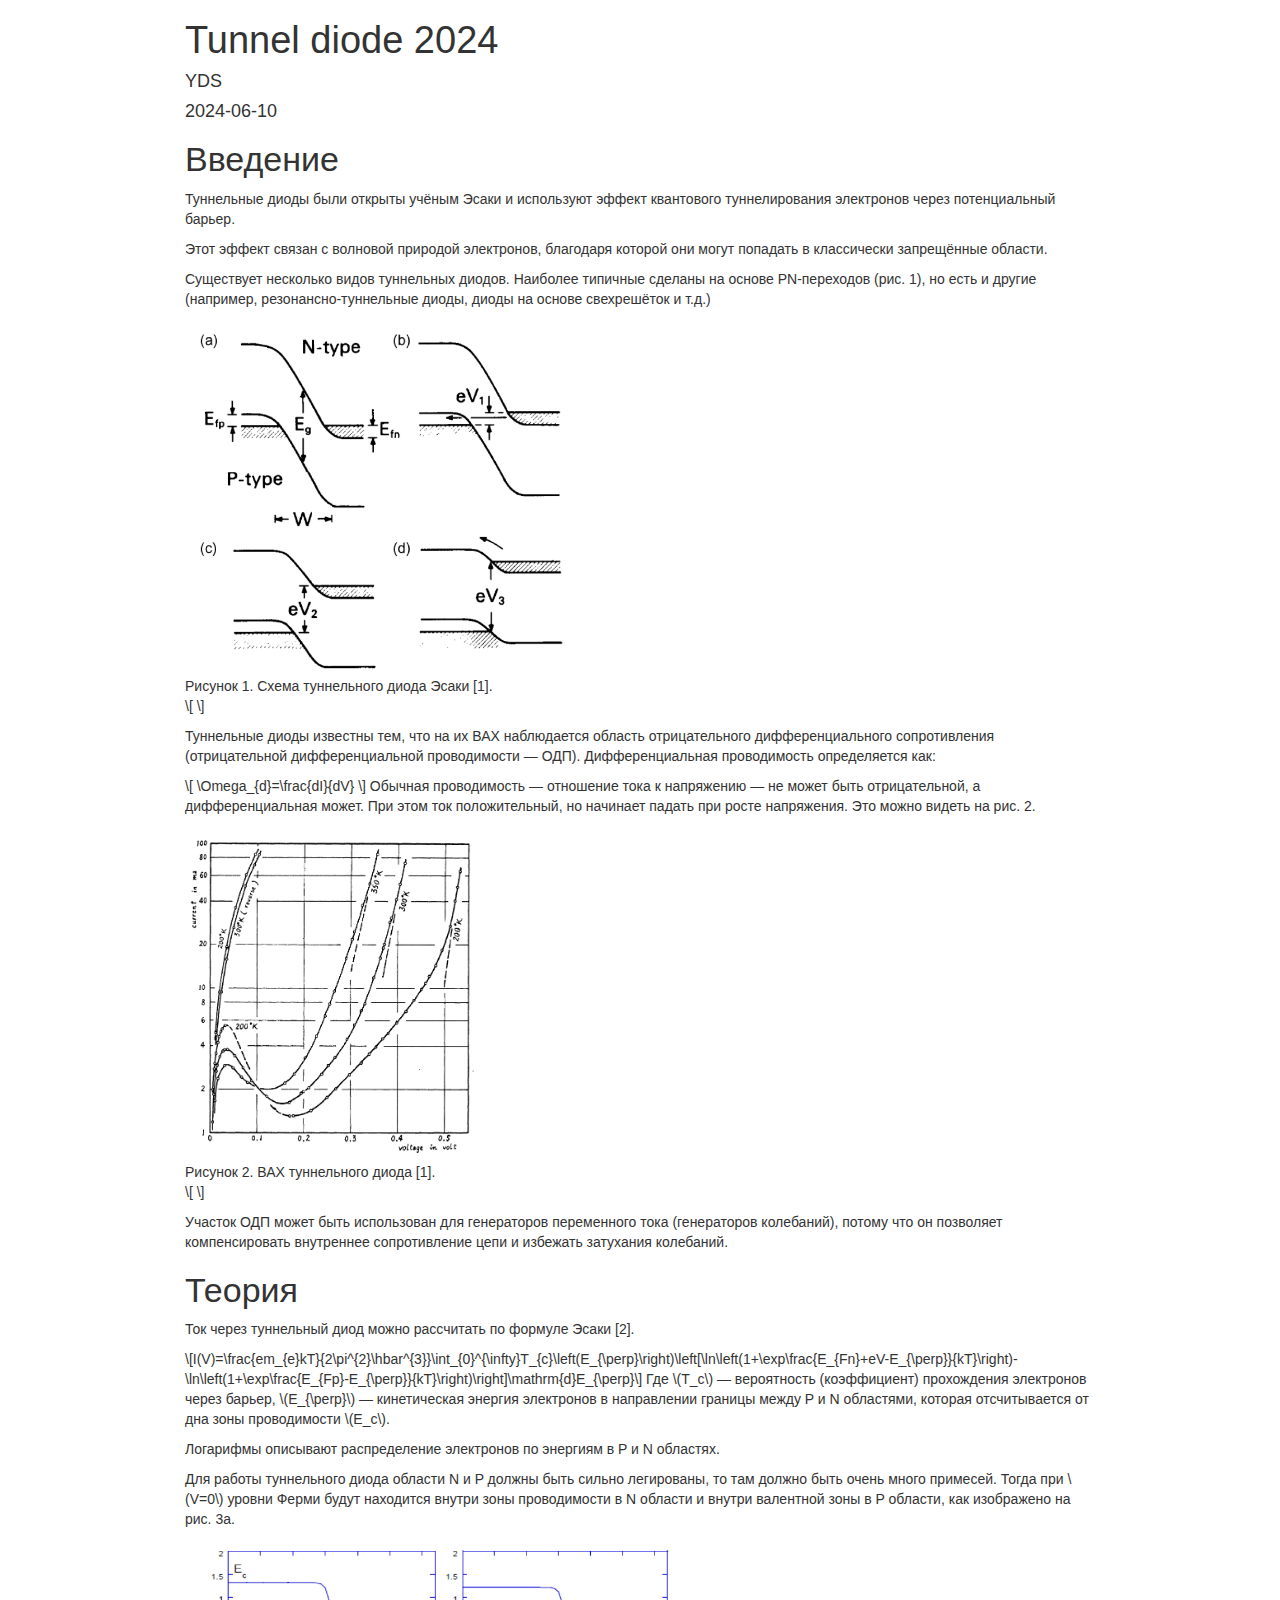
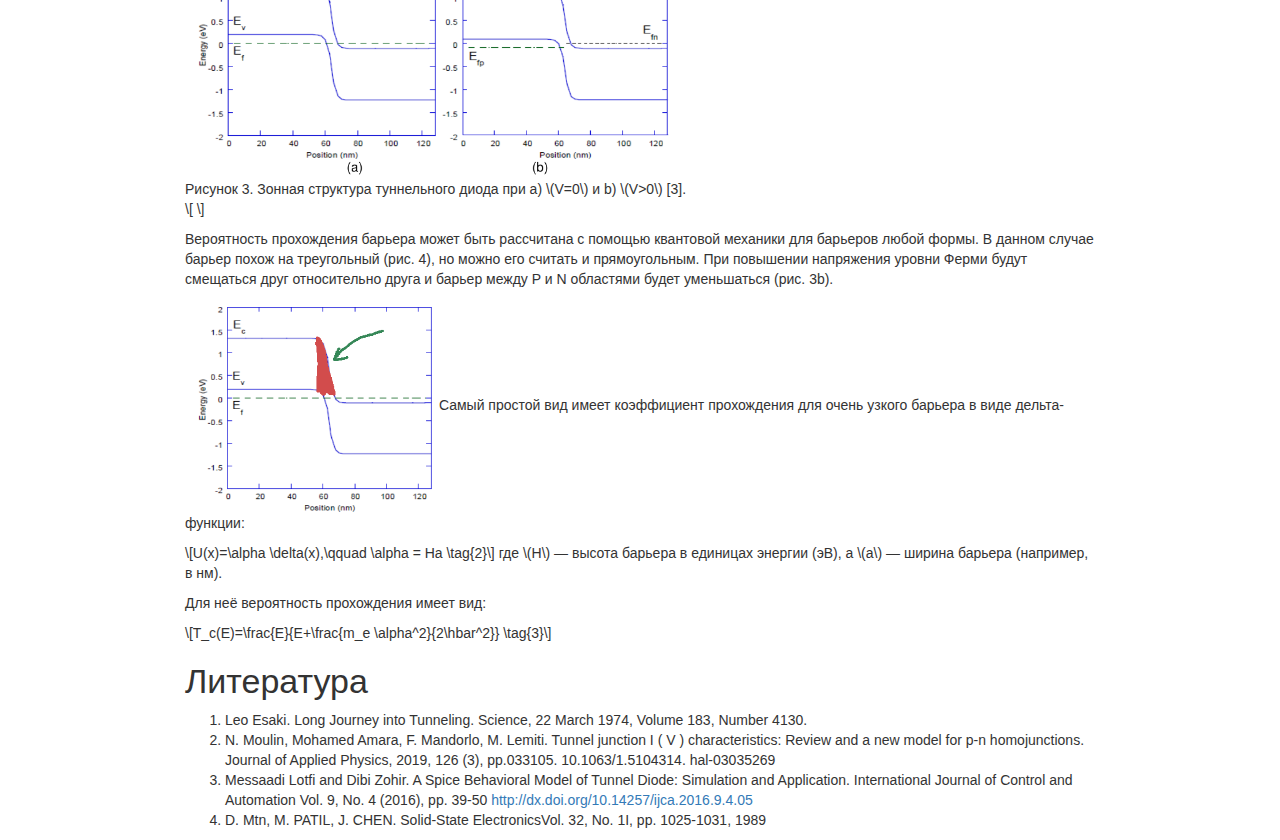
==== tunnel_diode/tunnel_diode_2024.html @ 50a73b27 "Про туннельный диод" ====
<!DOCTYPE html>

<html>

<head>

<meta charset="utf-8" />
<meta name="generator" content="pandoc" />
<meta http-equiv="X-UA-Compatible" content="IE=EDGE" />


<meta name="author" content="YDS" />

<meta name="date" content="2024-06-10" />

<title>Tunnel diode 2024</title>

<script>// Pandoc 2.9 adds attributes on both header and div. We remove the former (to
// be compatible with the behavior of Pandoc < 2.8).
document.addEventListener('DOMContentLoaded', function(e) {
  var hs = document.querySelectorAll("div.section[class*='level'] > :first-child");
  var i, h, a;
  for (i = 0; i < hs.length; i++) {
    h = hs[i];
    if (!/^h[1-6]$/i.test(h.tagName)) continue;  // it should be a header h1-h6
    a = h.attributes;
    while (a.length > 0) h.removeAttribute(a[0].name);
  }
});
</script>
<script>/*! jQuery v3.6.0 | (c) OpenJS Foundation and other contributors | jquery.org/license */
!function(e,t){"use strict";"object"==typeof module&&"object"==typeof module.exports?module.exports=e.document?t(e,!0):function(e){if(!e.document)throw new Error("jQuery requires a window with a document");return t(e)}:t(e)}("undefined"!=typeof window?window:this,function(C,e){"use strict";var t=[],r=Object.getPrototypeOf,s=t.slice,g=t.flat?function(e){return t.flat.call(e)}:function(e){return t.concat.apply([],e)},u=t.push,i=t.indexOf,n={},o=n.toString,v=n.hasOwnProperty,a=v.toString,l=a.call(Object),y={},m=function(e){return"function"==typeof e&&"number"!=typeof e.nodeType&&"function"!=typeof e.item},x=function(e){return null!=e&&e===e.window},E=C.document,c={type:!0,src:!0,nonce:!0,noModule:!0};function b(e,t,n){var r,i,o=(n=n||E).createElement("script");if(o.text=e,t)for(r in c)(i=t[r]||t.getAttribute&&t.getAttribute(r))&&o.setAttribute(r,i);n.head.appendChild(o).parentNode.removeChild(o)}function w(e){return null==e?e+"":"object"==typeof e||"function"==typeof e?n[o.call(e)]||"object":typeof e}var f="3.6.0",S=function(e,t){return new S.fn.init(e,t)};function p(e){var t=!!e&&"length"in e&&e.length,n=w(e);return!m(e)&&!x(e)&&("array"===n||0===t||"number"==typeof t&&0<t&&t-1 in e)}S.fn=S.prototype={jquery:f,constructor:S,length:0,toArray:function(){return s.call(this)},get:function(e){return null==e?s.call(this):e<0?this[e+this.length]:this[e]},pushStack:function(e){var t=S.merge(this.constructor(),e);return t.prevObject=this,t},each:function(e){return S.each(this,e)},map:function(n){return this.pushStack(S.map(this,function(e,t){return n.call(e,t,e)}))},slice:function(){return this.pushStack(s.apply(this,arguments))},first:function(){return this.eq(0)},last:function(){return this.eq(-1)},even:function(){return this.pushStack(S.grep(this,function(e,t){return(t+1)%2}))},odd:function(){return this.pushStack(S.grep(this,function(e,t){return t%2}))},eq:function(e){var t=this.length,n=+e+(e<0?t:0);return this.pushStack(0<=n&&n<t?[this[n]]:[])},end:function(){return this.prevObject||this.constructor()},push:u,sort:t.sort,splice:t.splice},S.extend=S.fn.extend=function(){var e,t,n,r,i,o,a=arguments[0]||{},s=1,u=arguments.length,l=!1;for("boolean"==typeof a&&(l=a,a=arguments[s]||{},s++),"object"==typeof a||m(a)||(a={}),s===u&&(a=this,s--);s<u;s++)if(null!=(e=arguments[s]))for(t in e)r=e[t],"__proto__"!==t&&a!==r&&(l&&r&&(S.isPlainObject(r)||(i=Array.isArray(r)))?(n=a[t],o=i&&!Array.isArray(n)?[]:i||S.isPlainObject(n)?n:{},i=!1,a[t]=S.extend(l,o,r)):void 0!==r&&(a[t]=r));return a},S.extend({expando:"jQuery"+(f+Math.random()).replace(/\D/g,""),isReady:!0,error:function(e){throw new Error(e)},noop:function(){},isPlainObject:function(e){var t,n;return!(!e||"[object Object]"!==o.call(e))&&(!(t=r(e))||"function"==typeof(n=v.call(t,"constructor")&&t.constructor)&&a.call(n)===l)},isEmptyObject:function(e){var t;for(t in e)return!1;return!0},globalEval:function(e,t,n){b(e,{nonce:t&&t.nonce},n)},each:function(e,t){var n,r=0;if(p(e)){for(n=e.length;r<n;r++)if(!1===t.call(e[r],r,e[r]))break}else for(r in e)if(!1===t.call(e[r],r,e[r]))break;return e},makeArray:function(e,t){var n=t||[];return null!=e&&(p(Object(e))?S.merge(n,"string"==typeof e?[e]:e):u.call(n,e)),n},inArray:function(e,t,n){return null==t?-1:i.call(t,e,n)},merge:function(e,t){for(var n=+t.length,r=0,i=e.length;r<n;r++)e[i++]=t[r];return e.length=i,e},grep:function(e,t,n){for(var r=[],i=0,o=e.length,a=!n;i<o;i++)!t(e[i],i)!==a&&r.push(e[i]);return r},map:function(e,t,n){var r,i,o=0,a=[];if(p(e))for(r=e.length;o<r;o++)null!=(i=t(e[o],o,n))&&a.push(i);else for(o in e)null!=(i=t(e[o],o,n))&&a.push(i);return g(a)},guid:1,support:y}),"function"==typeof Symbol&&(S.fn[Symbol.iterator]=t[Symbol.iterator]),S.each("Boolean Number String Function Array Date RegExp Object Error Symbol".split(" "),function(e,t){n["[object "+t+"]"]=t.toLowerCase()});var d=function(n){var e,d,b,o,i,h,f,g,w,u,l,T,C,a,E,v,s,c,y,S="sizzle"+1*new Date,p=n.document,k=0,r=0,m=ue(),x=ue(),A=ue(),N=ue(),j=function(e,t){return e===t&&(l=!0),0},D={}.hasOwnProperty,t=[],q=t.pop,L=t.push,H=t.push,O=t.slice,P=function(e,t){for(var n=0,r=e.length;n<r;n++)if(e[n]===t)return n;return-1},R="checked|selected|async|autofocus|autoplay|controls|defer|disabled|hidden|ismap|loop|multiple|open|readonly|required|scoped",M="[\\x20\\t\\r\\n\\f]",I="(?:\\\\[\\da-fA-F]{1,6}"+M+"?|\\\\[^\\r\\n\\f]|[\\w-]|[^\0-\\x7f])+",W="\\["+M+"*("+I+")(?:"+M+"*([*^$|!~]?=)"+M+"*(?:'((?:\\\\.|[^\\\\'])*)'|\"((?:\\\\.|[^\\\\\"])*)\"|("+I+"))|)"+M+"*\\]",F=":("+I+")(?:\\((('((?:\\\\.|[^\\\\'])*)'|\"((?:\\\\.|[^\\\\\"])*)\")|((?:\\\\.|[^\\\\()[\\]]|"+W+")*)|.*)\\)|)",B=new RegExp(M+"+","g"),$=new RegExp("^"+M+"+|((?:^|[^\\\\])(?:\\\\.)*)"+M+"+$","g"),_=new RegExp("^"+M+"*,"+M+"*"),z=new RegExp("^"+M+"*([>+~]|"+M+")"+M+"*"),U=new RegExp(M+"|>"),X=new RegExp(F),V=new RegExp("^"+I+"$"),G={ID:new RegExp("^#("+I+")"),CLASS:new RegExp("^\\.("+I+")"),TAG:new RegExp("^("+I+"|[*])"),ATTR:new RegExp("^"+W),PSEUDO:new RegExp("^"+F),CHILD:new RegExp("^:(only|first|last|nth|nth-last)-(child|of-type)(?:\\("+M+"*(even|odd|(([+-]|)(\\d*)n|)"+M+"*(?:([+-]|)"+M+"*(\\d+)|))"+M+"*\\)|)","i"),bool:new RegExp("^(?:"+R+")$","i"),needsContext:new RegExp("^"+M+"*[>+~]|:(even|odd|eq|gt|lt|nth|first|last)(?:\\("+M+"*((?:-\\d)?\\d*)"+M+"*\\)|)(?=[^-]|$)","i")},Y=/HTML$/i,Q=/^(?:input|select|textarea|button)$/i,J=/^h\d$/i,K=/^[^{]+\{\s*\[native \w/,Z=/^(?:#([\w-]+)|(\w+)|\.([\w-]+))$/,ee=/[+~]/,te=new RegExp("\\\\[\\da-fA-F]{1,6}"+M+"?|\\\\([^\\r\\n\\f])","g"),ne=function(e,t){var n="0x"+e.slice(1)-65536;return t||(n<0?String.fromCharCode(n+65536):String.fromCharCode(n>>10|55296,1023&n|56320))},re=/([\0-\x1f\x7f]|^-?\d)|^-$|[^\0-\x1f\x7f-\uFFFF\w-]/g,ie=function(e,t){return t?"\0"===e?"\ufffd":e.slice(0,-1)+"\\"+e.charCodeAt(e.length-1).toString(16)+" ":"\\"+e},oe=function(){T()},ae=be(function(e){return!0===e.disabled&&"fieldset"===e.nodeName.toLowerCase()},{dir:"parentNode",next:"legend"});try{H.apply(t=O.call(p.childNodes),p.childNodes),t[p.childNodes.length].nodeType}catch(e){H={apply:t.length?function(e,t){L.apply(e,O.call(t))}:function(e,t){var n=e.length,r=0;while(e[n++]=t[r++]);e.length=n-1}}}function se(t,e,n,r){var i,o,a,s,u,l,c,f=e&&e.ownerDocument,p=e?e.nodeType:9;if(n=n||[],"string"!=typeof t||!t||1!==p&&9!==p&&11!==p)return n;if(!r&&(T(e),e=e||C,E)){if(11!==p&&(u=Z.exec(t)))if(i=u[1]){if(9===p){if(!(a=e.getElementById(i)))return n;if(a.id===i)return n.push(a),n}else if(f&&(a=f.getElementById(i))&&y(e,a)&&a.id===i)return n.push(a),n}else{if(u[2])return H.apply(n,e.getElementsByTagName(t)),n;if((i=u[3])&&d.getElementsByClassName&&e.getElementsByClassName)return H.apply(n,e.getElementsByClassName(i)),n}if(d.qsa&&!N[t+" "]&&(!v||!v.test(t))&&(1!==p||"object"!==e.nodeName.toLowerCase())){if(c=t,f=e,1===p&&(U.test(t)||z.test(t))){(f=ee.test(t)&&ye(e.parentNode)||e)===e&&d.scope||((s=e.getAttribute("id"))?s=s.replace(re,ie):e.setAttribute("id",s=S)),o=(l=h(t)).length;while(o--)l[o]=(s?"#"+s:":scope")+" "+xe(l[o]);c=l.join(",")}try{return H.apply(n,f.querySelectorAll(c)),n}catch(e){N(t,!0)}finally{s===S&&e.removeAttribute("id")}}}return g(t.replace($,"$1"),e,n,r)}function ue(){var r=[];return function e(t,n){return r.push(t+" ")>b.cacheLength&&delete e[r.shift()],e[t+" "]=n}}function le(e){return e[S]=!0,e}function ce(e){var t=C.createElement("fieldset");try{return!!e(t)}catch(e){return!1}finally{t.parentNode&&t.parentNode.removeChild(t),t=null}}function fe(e,t){var n=e.split("|"),r=n.length;while(r--)b.attrHandle[n[r]]=t}function pe(e,t){var n=t&&e,r=n&&1===e.nodeType&&1===t.nodeType&&e.sourceIndex-t.sourceIndex;if(r)return r;if(n)while(n=n.nextSibling)if(n===t)return-1;return e?1:-1}function de(t){return function(e){return"input"===e.nodeName.toLowerCase()&&e.type===t}}function he(n){return function(e){var t=e.nodeName.toLowerCase();return("input"===t||"button"===t)&&e.type===n}}function ge(t){return function(e){return"form"in e?e.parentNode&&!1===e.disabled?"label"in e?"label"in e.parentNode?e.parentNode.disabled===t:e.disabled===t:e.isDisabled===t||e.isDisabled!==!t&&ae(e)===t:e.disabled===t:"label"in e&&e.disabled===t}}function ve(a){return le(function(o){return o=+o,le(function(e,t){var n,r=a([],e.length,o),i=r.length;while(i--)e[n=r[i]]&&(e[n]=!(t[n]=e[n]))})})}function ye(e){return e&&"undefined"!=typeof e.getElementsByTagName&&e}for(e in d=se.support={},i=se.isXML=function(e){var t=e&&e.namespaceURI,n=e&&(e.ownerDocument||e).documentElement;return!Y.test(t||n&&n.nodeName||"HTML")},T=se.setDocument=function(e){var t,n,r=e?e.ownerDocument||e:p;return r!=C&&9===r.nodeType&&r.documentElement&&(a=(C=r).documentElement,E=!i(C),p!=C&&(n=C.defaultView)&&n.top!==n&&(n.addEventListener?n.addEventListener("unload",oe,!1):n.attachEvent&&n.attachEvent("onunload",oe)),d.scope=ce(function(e){return a.appendChild(e).appendChild(C.createElement("div")),"undefined"!=typeof e.querySelectorAll&&!e.querySelectorAll(":scope fieldset div").length}),d.attributes=ce(function(e){return e.className="i",!e.getAttribute("className")}),d.getElementsByTagName=ce(function(e){return e.appendChild(C.createComment("")),!e.getElementsByTagName("*").length}),d.getElementsByClassName=K.test(C.getElementsByClassName),d.getById=ce(function(e){return a.appendChild(e).id=S,!C.getElementsByName||!C.getElementsByName(S).length}),d.getById?(b.filter.ID=function(e){var t=e.replace(te,ne);return function(e){return e.getAttribute("id")===t}},b.find.ID=function(e,t){if("undefined"!=typeof t.getElementById&&E){var n=t.getElementById(e);return n?[n]:[]}}):(b.filter.ID=function(e){var n=e.replace(te,ne);return function(e){var t="undefined"!=typeof e.getAttributeNode&&e.getAttributeNode("id");return t&&t.value===n}},b.find.ID=function(e,t){if("undefined"!=typeof t.getElementById&&E){var n,r,i,o=t.getElementById(e);if(o){if((n=o.getAttributeNode("id"))&&n.value===e)return[o];i=t.getElementsByName(e),r=0;while(o=i[r++])if((n=o.getAttributeNode("id"))&&n.value===e)return[o]}return[]}}),b.find.TAG=d.getElementsByTagName?function(e,t){return"undefined"!=typeof t.getElementsByTagName?t.getElementsByTagName(e):d.qsa?t.querySelectorAll(e):void 0}:function(e,t){var n,r=[],i=0,o=t.getElementsByTagName(e);if("*"===e){while(n=o[i++])1===n.nodeType&&r.push(n);return r}return o},b.find.CLASS=d.getElementsByClassName&&function(e,t){if("undefined"!=typeof t.getElementsByClassName&&E)return t.getElementsByClassName(e)},s=[],v=[],(d.qsa=K.test(C.querySelectorAll))&&(ce(function(e){var t;a.appendChild(e).innerHTML="<a id='"+S+"'></a><select id='"+S+"-\r\\' msallowcapture=''><option selected=''></option></select>",e.querySelectorAll("[msallowcapture^='']").length&&v.push("[*^$]="+M+"*(?:''|\"\")"),e.querySelectorAll("[selected]").length||v.push("\\["+M+"*(?:value|"+R+")"),e.querySelectorAll("[id~="+S+"-]").length||v.push("~="),(t=C.createElement("input")).setAttribute("name",""),e.appendChild(t),e.querySelectorAll("[name='']").length||v.push("\\["+M+"*name"+M+"*="+M+"*(?:''|\"\")"),e.querySelectorAll(":checked").length||v.push(":checked"),e.querySelectorAll("a#"+S+"+*").length||v.push(".#.+[+~]"),e.querySelectorAll("\\\f"),v.push("[\\r\\n\\f]")}),ce(function(e){e.innerHTML="<a href='' disabled='disabled'></a><select disabled='disabled'><option/></select>";var t=C.createElement("input");t.setAttribute("type","hidden"),e.appendChild(t).setAttribute("name","D"),e.querySelectorAll("[name=d]").length&&v.push("name"+M+"*[*^$|!~]?="),2!==e.querySelectorAll(":enabled").length&&v.push(":enabled",":disabled"),a.appendChild(e).disabled=!0,2!==e.querySelectorAll(":disabled").length&&v.push(":enabled",":disabled"),e.querySelectorAll("*,:x"),v.push(",.*:")})),(d.matchesSelector=K.test(c=a.matches||a.webkitMatchesSelector||a.mozMatchesSelector||a.oMatchesSelector||a.msMatchesSelector))&&ce(function(e){d.disconnectedMatch=c.call(e,"*"),c.call(e,"[s!='']:x"),s.push("!=",F)}),v=v.length&&new RegExp(v.join("|")),s=s.length&&new RegExp(s.join("|")),t=K.test(a.compareDocumentPosition),y=t||K.test(a.contains)?function(e,t){var n=9===e.nodeType?e.documentElement:e,r=t&&t.parentNode;return e===r||!(!r||1!==r.nodeType||!(n.contains?n.contains(r):e.compareDocumentPosition&&16&e.compareDocumentPosition(r)))}:function(e,t){if(t)while(t=t.parentNode)if(t===e)return!0;return!1},j=t?function(e,t){if(e===t)return l=!0,0;var n=!e.compareDocumentPosition-!t.compareDocumentPosition;return n||(1&(n=(e.ownerDocument||e)==(t.ownerDocument||t)?e.compareDocumentPosition(t):1)||!d.sortDetached&&t.compareDocumentPosition(e)===n?e==C||e.ownerDocument==p&&y(p,e)?-1:t==C||t.ownerDocument==p&&y(p,t)?1:u?P(u,e)-P(u,t):0:4&n?-1:1)}:function(e,t){if(e===t)return l=!0,0;var n,r=0,i=e.parentNode,o=t.parentNode,a=[e],s=[t];if(!i||!o)return e==C?-1:t==C?1:i?-1:o?1:u?P(u,e)-P(u,t):0;if(i===o)return pe(e,t);n=e;while(n=n.parentNode)a.unshift(n);n=t;while(n=n.parentNode)s.unshift(n);while(a[r]===s[r])r++;return r?pe(a[r],s[r]):a[r]==p?-1:s[r]==p?1:0}),C},se.matches=function(e,t){return se(e,null,null,t)},se.matchesSelector=function(e,t){if(T(e),d.matchesSelector&&E&&!N[t+" "]&&(!s||!s.test(t))&&(!v||!v.test(t)))try{var n=c.call(e,t);if(n||d.disconnectedMatch||e.document&&11!==e.document.nodeType)return n}catch(e){N(t,!0)}return 0<se(t,C,null,[e]).length},se.contains=function(e,t){return(e.ownerDocument||e)!=C&&T(e),y(e,t)},se.attr=function(e,t){(e.ownerDocument||e)!=C&&T(e);var n=b.attrHandle[t.toLowerCase()],r=n&&D.call(b.attrHandle,t.toLowerCase())?n(e,t,!E):void 0;return void 0!==r?r:d.attributes||!E?e.getAttribute(t):(r=e.getAttributeNode(t))&&r.specified?r.value:null},se.escape=function(e){return(e+"").replace(re,ie)},se.error=function(e){throw new Error("Syntax error, unrecognized expression: "+e)},se.uniqueSort=function(e){var t,n=[],r=0,i=0;if(l=!d.detectDuplicates,u=!d.sortStable&&e.slice(0),e.sort(j),l){while(t=e[i++])t===e[i]&&(r=n.push(i));while(r--)e.splice(n[r],1)}return u=null,e},o=se.getText=function(e){var t,n="",r=0,i=e.nodeType;if(i){if(1===i||9===i||11===i){if("string"==typeof e.textContent)return e.textContent;for(e=e.firstChild;e;e=e.nextSibling)n+=o(e)}else if(3===i||4===i)return e.nodeValue}else while(t=e[r++])n+=o(t);return n},(b=se.selectors={cacheLength:50,createPseudo:le,match:G,attrHandle:{},find:{},relative:{">":{dir:"parentNode",first:!0}," ":{dir:"parentNode"},"+":{dir:"previousSibling",first:!0},"~":{dir:"previousSibling"}},preFilter:{ATTR:function(e){return e[1]=e[1].replace(te,ne),e[3]=(e[3]||e[4]||e[5]||"").replace(te,ne),"~="===e[2]&&(e[3]=" "+e[3]+" "),e.slice(0,4)},CHILD:function(e){return e[1]=e[1].toLowerCase(),"nth"===e[1].slice(0,3)?(e[3]||se.error(e[0]),e[4]=+(e[4]?e[5]+(e[6]||1):2*("even"===e[3]||"odd"===e[3])),e[5]=+(e[7]+e[8]||"odd"===e[3])):e[3]&&se.error(e[0]),e},PSEUDO:function(e){var t,n=!e[6]&&e[2];return G.CHILD.test(e[0])?null:(e[3]?e[2]=e[4]||e[5]||"":n&&X.test(n)&&(t=h(n,!0))&&(t=n.indexOf(")",n.length-t)-n.length)&&(e[0]=e[0].slice(0,t),e[2]=n.slice(0,t)),e.slice(0,3))}},filter:{TAG:function(e){var t=e.replace(te,ne).toLowerCase();return"*"===e?function(){return!0}:function(e){return e.nodeName&&e.nodeName.toLowerCase()===t}},CLASS:function(e){var t=m[e+" "];return t||(t=new RegExp("(^|"+M+")"+e+"("+M+"|$)"))&&m(e,function(e){return t.test("string"==typeof e.className&&e.className||"undefined"!=typeof e.getAttribute&&e.getAttribute("class")||"")})},ATTR:function(n,r,i){return function(e){var t=se.attr(e,n);return null==t?"!="===r:!r||(t+="","="===r?t===i:"!="===r?t!==i:"^="===r?i&&0===t.indexOf(i):"*="===r?i&&-1<t.indexOf(i):"$="===r?i&&t.slice(-i.length)===i:"~="===r?-1<(" "+t.replace(B," ")+" ").indexOf(i):"|="===r&&(t===i||t.slice(0,i.length+1)===i+"-"))}},CHILD:function(h,e,t,g,v){var y="nth"!==h.slice(0,3),m="last"!==h.slice(-4),x="of-type"===e;return 1===g&&0===v?function(e){return!!e.parentNode}:function(e,t,n){var r,i,o,a,s,u,l=y!==m?"nextSibling":"previousSibling",c=e.parentNode,f=x&&e.nodeName.toLowerCase(),p=!n&&!x,d=!1;if(c){if(y){while(l){a=e;while(a=a[l])if(x?a.nodeName.toLowerCase()===f:1===a.nodeType)return!1;u=l="only"===h&&!u&&"nextSibling"}return!0}if(u=[m?c.firstChild:c.lastChild],m&&p){d=(s=(r=(i=(o=(a=c)[S]||(a[S]={}))[a.uniqueID]||(o[a.uniqueID]={}))[h]||[])[0]===k&&r[1])&&r[2],a=s&&c.childNodes[s];while(a=++s&&a&&a[l]||(d=s=0)||u.pop())if(1===a.nodeType&&++d&&a===e){i[h]=[k,s,d];break}}else if(p&&(d=s=(r=(i=(o=(a=e)[S]||(a[S]={}))[a.uniqueID]||(o[a.uniqueID]={}))[h]||[])[0]===k&&r[1]),!1===d)while(a=++s&&a&&a[l]||(d=s=0)||u.pop())if((x?a.nodeName.toLowerCase()===f:1===a.nodeType)&&++d&&(p&&((i=(o=a[S]||(a[S]={}))[a.uniqueID]||(o[a.uniqueID]={}))[h]=[k,d]),a===e))break;return(d-=v)===g||d%g==0&&0<=d/g}}},PSEUDO:function(e,o){var t,a=b.pseudos[e]||b.setFilters[e.toLowerCase()]||se.error("unsupported pseudo: "+e);return a[S]?a(o):1<a.length?(t=[e,e,"",o],b.setFilters.hasOwnProperty(e.toLowerCase())?le(function(e,t){var n,r=a(e,o),i=r.length;while(i--)e[n=P(e,r[i])]=!(t[n]=r[i])}):function(e){return a(e,0,t)}):a}},pseudos:{not:le(function(e){var r=[],i=[],s=f(e.replace($,"$1"));return s[S]?le(function(e,t,n,r){var i,o=s(e,null,r,[]),a=e.length;while(a--)(i=o[a])&&(e[a]=!(t[a]=i))}):function(e,t,n){return r[0]=e,s(r,null,n,i),r[0]=null,!i.pop()}}),has:le(function(t){return function(e){return 0<se(t,e).length}}),contains:le(function(t){return t=t.replace(te,ne),function(e){return-1<(e.textContent||o(e)).indexOf(t)}}),lang:le(function(n){return V.test(n||"")||se.error("unsupported lang: "+n),n=n.replace(te,ne).toLowerCase(),function(e){var t;do{if(t=E?e.lang:e.getAttribute("xml:lang")||e.getAttribute("lang"))return(t=t.toLowerCase())===n||0===t.indexOf(n+"-")}while((e=e.parentNode)&&1===e.nodeType);return!1}}),target:function(e){var t=n.location&&n.location.hash;return t&&t.slice(1)===e.id},root:function(e){return e===a},focus:function(e){return e===C.activeElement&&(!C.hasFocus||C.hasFocus())&&!!(e.type||e.href||~e.tabIndex)},enabled:ge(!1),disabled:ge(!0),checked:function(e){var t=e.nodeName.toLowerCase();return"input"===t&&!!e.checked||"option"===t&&!!e.selected},selected:function(e){return e.parentNode&&e.parentNode.selectedIndex,!0===e.selected},empty:function(e){for(e=e.firstChild;e;e=e.nextSibling)if(e.nodeType<6)return!1;return!0},parent:function(e){return!b.pseudos.empty(e)},header:function(e){return J.test(e.nodeName)},input:function(e){return Q.test(e.nodeName)},button:function(e){var t=e.nodeName.toLowerCase();return"input"===t&&"button"===e.type||"button"===t},text:function(e){var t;return"input"===e.nodeName.toLowerCase()&&"text"===e.type&&(null==(t=e.getAttribute("type"))||"text"===t.toLowerCase())},first:ve(function(){return[0]}),last:ve(function(e,t){return[t-1]}),eq:ve(function(e,t,n){return[n<0?n+t:n]}),even:ve(function(e,t){for(var n=0;n<t;n+=2)e.push(n);return e}),odd:ve(function(e,t){for(var n=1;n<t;n+=2)e.push(n);return e}),lt:ve(function(e,t,n){for(var r=n<0?n+t:t<n?t:n;0<=--r;)e.push(r);return e}),gt:ve(function(e,t,n){for(var r=n<0?n+t:n;++r<t;)e.push(r);return e})}}).pseudos.nth=b.pseudos.eq,{radio:!0,checkbox:!0,file:!0,password:!0,image:!0})b.pseudos[e]=de(e);for(e in{submit:!0,reset:!0})b.pseudos[e]=he(e);function me(){}function xe(e){for(var t=0,n=e.length,r="";t<n;t++)r+=e[t].value;return r}function be(s,e,t){var u=e.dir,l=e.next,c=l||u,f=t&&"parentNode"===c,p=r++;return e.first?function(e,t,n){while(e=e[u])if(1===e.nodeType||f)return s(e,t,n);return!1}:function(e,t,n){var r,i,o,a=[k,p];if(n){while(e=e[u])if((1===e.nodeType||f)&&s(e,t,n))return!0}else while(e=e[u])if(1===e.nodeType||f)if(i=(o=e[S]||(e[S]={}))[e.uniqueID]||(o[e.uniqueID]={}),l&&l===e.nodeName.toLowerCase())e=e[u]||e;else{if((r=i[c])&&r[0]===k&&r[1]===p)return a[2]=r[2];if((i[c]=a)[2]=s(e,t,n))return!0}return!1}}function we(i){return 1<i.length?function(e,t,n){var r=i.length;while(r--)if(!i[r](e,t,n))return!1;return!0}:i[0]}function Te(e,t,n,r,i){for(var o,a=[],s=0,u=e.length,l=null!=t;s<u;s++)(o=e[s])&&(n&&!n(o,r,i)||(a.push(o),l&&t.push(s)));return a}function Ce(d,h,g,v,y,e){return v&&!v[S]&&(v=Ce(v)),y&&!y[S]&&(y=Ce(y,e)),le(function(e,t,n,r){var i,o,a,s=[],u=[],l=t.length,c=e||function(e,t,n){for(var r=0,i=t.length;r<i;r++)se(e,t[r],n);return n}(h||"*",n.nodeType?[n]:n,[]),f=!d||!e&&h?c:Te(c,s,d,n,r),p=g?y||(e?d:l||v)?[]:t:f;if(g&&g(f,p,n,r),v){i=Te(p,u),v(i,[],n,r),o=i.length;while(o--)(a=i[o])&&(p[u[o]]=!(f[u[o]]=a))}if(e){if(y||d){if(y){i=[],o=p.length;while(o--)(a=p[o])&&i.push(f[o]=a);y(null,p=[],i,r)}o=p.length;while(o--)(a=p[o])&&-1<(i=y?P(e,a):s[o])&&(e[i]=!(t[i]=a))}}else p=Te(p===t?p.splice(l,p.length):p),y?y(null,t,p,r):H.apply(t,p)})}function Ee(e){for(var i,t,n,r=e.length,o=b.relative[e[0].type],a=o||b.relative[" "],s=o?1:0,u=be(function(e){return e===i},a,!0),l=be(function(e){return-1<P(i,e)},a,!0),c=[function(e,t,n){var r=!o&&(n||t!==w)||((i=t).nodeType?u(e,t,n):l(e,t,n));return i=null,r}];s<r;s++)if(t=b.relative[e[s].type])c=[be(we(c),t)];else{if((t=b.filter[e[s].type].apply(null,e[s].matches))[S]){for(n=++s;n<r;n++)if(b.relative[e[n].type])break;return Ce(1<s&&we(c),1<s&&xe(e.slice(0,s-1).concat({value:" "===e[s-2].type?"*":""})).replace($,"$1"),t,s<n&&Ee(e.slice(s,n)),n<r&&Ee(e=e.slice(n)),n<r&&xe(e))}c.push(t)}return we(c)}return me.prototype=b.filters=b.pseudos,b.setFilters=new me,h=se.tokenize=function(e,t){var n,r,i,o,a,s,u,l=x[e+" "];if(l)return t?0:l.slice(0);a=e,s=[],u=b.preFilter;while(a){for(o in n&&!(r=_.exec(a))||(r&&(a=a.slice(r[0].length)||a),s.push(i=[])),n=!1,(r=z.exec(a))&&(n=r.shift(),i.push({value:n,type:r[0].replace($," ")}),a=a.slice(n.length)),b.filter)!(r=G[o].exec(a))||u[o]&&!(r=u[o](r))||(n=r.shift(),i.push({value:n,type:o,matches:r}),a=a.slice(n.length));if(!n)break}return t?a.length:a?se.error(e):x(e,s).slice(0)},f=se.compile=function(e,t){var n,v,y,m,x,r,i=[],o=[],a=A[e+" "];if(!a){t||(t=h(e)),n=t.length;while(n--)(a=Ee(t[n]))[S]?i.push(a):o.push(a);(a=A(e,(v=o,m=0<(y=i).length,x=0<v.length,r=function(e,t,n,r,i){var o,a,s,u=0,l="0",c=e&&[],f=[],p=w,d=e||x&&b.find.TAG("*",i),h=k+=null==p?1:Math.random()||.1,g=d.length;for(i&&(w=t==C||t||i);l!==g&&null!=(o=d[l]);l++){if(x&&o){a=0,t||o.ownerDocument==C||(T(o),n=!E);while(s=v[a++])if(s(o,t||C,n)){r.push(o);break}i&&(k=h)}m&&((o=!s&&o)&&u--,e&&c.push(o))}if(u+=l,m&&l!==u){a=0;while(s=y[a++])s(c,f,t,n);if(e){if(0<u)while(l--)c[l]||f[l]||(f[l]=q.call(r));f=Te(f)}H.apply(r,f),i&&!e&&0<f.length&&1<u+y.length&&se.uniqueSort(r)}return i&&(k=h,w=p),c},m?le(r):r))).selector=e}return a},g=se.select=function(e,t,n,r){var i,o,a,s,u,l="function"==typeof e&&e,c=!r&&h(e=l.selector||e);if(n=n||[],1===c.length){if(2<(o=c[0]=c[0].slice(0)).length&&"ID"===(a=o[0]).type&&9===t.nodeType&&E&&b.relative[o[1].type]){if(!(t=(b.find.ID(a.matches[0].replace(te,ne),t)||[])[0]))return n;l&&(t=t.parentNode),e=e.slice(o.shift().value.length)}i=G.needsContext.test(e)?0:o.length;while(i--){if(a=o[i],b.relative[s=a.type])break;if((u=b.find[s])&&(r=u(a.matches[0].replace(te,ne),ee.test(o[0].type)&&ye(t.parentNode)||t))){if(o.splice(i,1),!(e=r.length&&xe(o)))return H.apply(n,r),n;break}}}return(l||f(e,c))(r,t,!E,n,!t||ee.test(e)&&ye(t.parentNode)||t),n},d.sortStable=S.split("").sort(j).join("")===S,d.detectDuplicates=!!l,T(),d.sortDetached=ce(function(e){return 1&e.compareDocumentPosition(C.createElement("fieldset"))}),ce(function(e){return e.innerHTML="<a href='#'></a>","#"===e.firstChild.getAttribute("href")})||fe("type|href|height|width",function(e,t,n){if(!n)return e.getAttribute(t,"type"===t.toLowerCase()?1:2)}),d.attributes&&ce(function(e){return e.innerHTML="<input/>",e.firstChild.setAttribute("value",""),""===e.firstChild.getAttribute("value")})||fe("value",function(e,t,n){if(!n&&"input"===e.nodeName.toLowerCase())return e.defaultValue}),ce(function(e){return null==e.getAttribute("disabled")})||fe(R,function(e,t,n){var r;if(!n)return!0===e[t]?t.toLowerCase():(r=e.getAttributeNode(t))&&r.specified?r.value:null}),se}(C);S.find=d,S.expr=d.selectors,S.expr[":"]=S.expr.pseudos,S.uniqueSort=S.unique=d.uniqueSort,S.text=d.getText,S.isXMLDoc=d.isXML,S.contains=d.contains,S.escapeSelector=d.escape;var h=function(e,t,n){var r=[],i=void 0!==n;while((e=e[t])&&9!==e.nodeType)if(1===e.nodeType){if(i&&S(e).is(n))break;r.push(e)}return r},T=function(e,t){for(var n=[];e;e=e.nextSibling)1===e.nodeType&&e!==t&&n.push(e);return n},k=S.expr.match.needsContext;function A(e,t){return e.nodeName&&e.nodeName.toLowerCase()===t.toLowerCase()}var N=/^<([a-z][^\/\0>:\x20\t\r\n\f]*)[\x20\t\r\n\f]*\/?>(?:<\/\1>|)$/i;function j(e,n,r){return m(n)?S.grep(e,function(e,t){return!!n.call(e,t,e)!==r}):n.nodeType?S.grep(e,function(e){return e===n!==r}):"string"!=typeof n?S.grep(e,function(e){return-1<i.call(n,e)!==r}):S.filter(n,e,r)}S.filter=function(e,t,n){var r=t[0];return n&&(e=":not("+e+")"),1===t.length&&1===r.nodeType?S.find.matchesSelector(r,e)?[r]:[]:S.find.matches(e,S.grep(t,function(e){return 1===e.nodeType}))},S.fn.extend({find:function(e){var t,n,r=this.length,i=this;if("string"!=typeof e)return this.pushStack(S(e).filter(function(){for(t=0;t<r;t++)if(S.contains(i[t],this))return!0}));for(n=this.pushStack([]),t=0;t<r;t++)S.find(e,i[t],n);return 1<r?S.uniqueSort(n):n},filter:function(e){return this.pushStack(j(this,e||[],!1))},not:function(e){return this.pushStack(j(this,e||[],!0))},is:function(e){return!!j(this,"string"==typeof e&&k.test(e)?S(e):e||[],!1).length}});var D,q=/^(?:\s*(<[\w\W]+>)[^>]*|#([\w-]+))$/;(S.fn.init=function(e,t,n){var r,i;if(!e)return this;if(n=n||D,"string"==typeof e){if(!(r="<"===e[0]&&">"===e[e.length-1]&&3<=e.length?[null,e,null]:q.exec(e))||!r[1]&&t)return!t||t.jquery?(t||n).find(e):this.constructor(t).find(e);if(r[1]){if(t=t instanceof S?t[0]:t,S.merge(this,S.parseHTML(r[1],t&&t.nodeType?t.ownerDocument||t:E,!0)),N.test(r[1])&&S.isPlainObject(t))for(r in t)m(this[r])?this[r](t[r]):this.attr(r,t[r]);return this}return(i=E.getElementById(r[2]))&&(this[0]=i,this.length=1),this}return e.nodeType?(this[0]=e,this.length=1,this):m(e)?void 0!==n.ready?n.ready(e):e(S):S.makeArray(e,this)}).prototype=S.fn,D=S(E);var L=/^(?:parents|prev(?:Until|All))/,H={children:!0,contents:!0,next:!0,prev:!0};function O(e,t){while((e=e[t])&&1!==e.nodeType);return e}S.fn.extend({has:function(e){var t=S(e,this),n=t.length;return this.filter(function(){for(var e=0;e<n;e++)if(S.contains(this,t[e]))return!0})},closest:function(e,t){var n,r=0,i=this.length,o=[],a="string"!=typeof e&&S(e);if(!k.test(e))for(;r<i;r++)for(n=this[r];n&&n!==t;n=n.parentNode)if(n.nodeType<11&&(a?-1<a.index(n):1===n.nodeType&&S.find.matchesSelector(n,e))){o.push(n);break}return this.pushStack(1<o.length?S.uniqueSort(o):o)},index:function(e){return e?"string"==typeof e?i.call(S(e),this[0]):i.call(this,e.jquery?e[0]:e):this[0]&&this[0].parentNode?this.first().prevAll().length:-1},add:function(e,t){return this.pushStack(S.uniqueSort(S.merge(this.get(),S(e,t))))},addBack:function(e){return this.add(null==e?this.prevObject:this.prevObject.filter(e))}}),S.each({parent:function(e){var t=e.parentNode;return t&&11!==t.nodeType?t:null},parents:function(e){return h(e,"parentNode")},parentsUntil:function(e,t,n){return h(e,"parentNode",n)},next:function(e){return O(e,"nextSibling")},prev:function(e){return O(e,"previousSibling")},nextAll:function(e){return h(e,"nextSibling")},prevAll:function(e){return h(e,"previousSibling")},nextUntil:function(e,t,n){return h(e,"nextSibling",n)},prevUntil:function(e,t,n){return h(e,"previousSibling",n)},siblings:function(e){return T((e.parentNode||{}).firstChild,e)},children:function(e){return T(e.firstChild)},contents:function(e){return null!=e.contentDocument&&r(e.contentDocument)?e.contentDocument:(A(e,"template")&&(e=e.content||e),S.merge([],e.childNodes))}},function(r,i){S.fn[r]=function(e,t){var n=S.map(this,i,e);return"Until"!==r.slice(-5)&&(t=e),t&&"string"==typeof t&&(n=S.filter(t,n)),1<this.length&&(H[r]||S.uniqueSort(n),L.test(r)&&n.reverse()),this.pushStack(n)}});var P=/[^\x20\t\r\n\f]+/g;function R(e){return e}function M(e){throw e}function I(e,t,n,r){var i;try{e&&m(i=e.promise)?i.call(e).done(t).fail(n):e&&m(i=e.then)?i.call(e,t,n):t.apply(void 0,[e].slice(r))}catch(e){n.apply(void 0,[e])}}S.Callbacks=function(r){var e,n;r="string"==typeof r?(e=r,n={},S.each(e.match(P)||[],function(e,t){n[t]=!0}),n):S.extend({},r);var i,t,o,a,s=[],u=[],l=-1,c=function(){for(a=a||r.once,o=i=!0;u.length;l=-1){t=u.shift();while(++l<s.length)!1===s[l].apply(t[0],t[1])&&r.stopOnFalse&&(l=s.length,t=!1)}r.memory||(t=!1),i=!1,a&&(s=t?[]:"")},f={add:function(){return s&&(t&&!i&&(l=s.length-1,u.push(t)),function n(e){S.each(e,function(e,t){m(t)?r.unique&&f.has(t)||s.push(t):t&&t.length&&"string"!==w(t)&&n(t)})}(arguments),t&&!i&&c()),this},remove:function(){return S.each(arguments,function(e,t){var n;while(-1<(n=S.inArray(t,s,n)))s.splice(n,1),n<=l&&l--}),this},has:function(e){return e?-1<S.inArray(e,s):0<s.length},empty:function(){return s&&(s=[]),this},disable:function(){return a=u=[],s=t="",this},disabled:function(){return!s},lock:function(){return a=u=[],t||i||(s=t=""),this},locked:function(){return!!a},fireWith:function(e,t){return a||(t=[e,(t=t||[]).slice?t.slice():t],u.push(t),i||c()),this},fire:function(){return f.fireWith(this,arguments),this},fired:function(){return!!o}};return f},S.extend({Deferred:function(e){var o=[["notify","progress",S.Callbacks("memory"),S.Callbacks("memory"),2],["resolve","done",S.Callbacks("once memory"),S.Callbacks("once memory"),0,"resolved"],["reject","fail",S.Callbacks("once memory"),S.Callbacks("once memory"),1,"rejected"]],i="pending",a={state:function(){return i},always:function(){return s.done(arguments).fail(arguments),this},"catch":function(e){return a.then(null,e)},pipe:function(){var i=arguments;return S.Deferred(function(r){S.each(o,function(e,t){var n=m(i[t[4]])&&i[t[4]];s[t[1]](function(){var e=n&&n.apply(this,arguments);e&&m(e.promise)?e.promise().progress(r.notify).done(r.resolve).fail(r.reject):r[t[0]+"With"](this,n?[e]:arguments)})}),i=null}).promise()},then:function(t,n,r){var u=0;function l(i,o,a,s){return function(){var n=this,r=arguments,e=function(){var e,t;if(!(i<u)){if((e=a.apply(n,r))===o.promise())throw new TypeError("Thenable self-resolution");t=e&&("object"==typeof e||"function"==typeof e)&&e.then,m(t)?s?t.call(e,l(u,o,R,s),l(u,o,M,s)):(u++,t.call(e,l(u,o,R,s),l(u,o,M,s),l(u,o,R,o.notifyWith))):(a!==R&&(n=void 0,r=[e]),(s||o.resolveWith)(n,r))}},t=s?e:function(){try{e()}catch(e){S.Deferred.exceptionHook&&S.Deferred.exceptionHook(e,t.stackTrace),u<=i+1&&(a!==M&&(n=void 0,r=[e]),o.rejectWith(n,r))}};i?t():(S.Deferred.getStackHook&&(t.stackTrace=S.Deferred.getStackHook()),C.setTimeout(t))}}return S.Deferred(function(e){o[0][3].add(l(0,e,m(r)?r:R,e.notifyWith)),o[1][3].add(l(0,e,m(t)?t:R)),o[2][3].add(l(0,e,m(n)?n:M))}).promise()},promise:function(e){return null!=e?S.extend(e,a):a}},s={};return S.each(o,function(e,t){var n=t[2],r=t[5];a[t[1]]=n.add,r&&n.add(function(){i=r},o[3-e][2].disable,o[3-e][3].disable,o[0][2].lock,o[0][3].lock),n.add(t[3].fire),s[t[0]]=function(){return s[t[0]+"With"](this===s?void 0:this,arguments),this},s[t[0]+"With"]=n.fireWith}),a.promise(s),e&&e.call(s,s),s},when:function(e){var n=arguments.length,t=n,r=Array(t),i=s.call(arguments),o=S.Deferred(),a=function(t){return function(e){r[t]=this,i[t]=1<arguments.length?s.call(arguments):e,--n||o.resolveWith(r,i)}};if(n<=1&&(I(e,o.done(a(t)).resolve,o.reject,!n),"pending"===o.state()||m(i[t]&&i[t].then)))return o.then();while(t--)I(i[t],a(t),o.reject);return o.promise()}});var W=/^(Eval|Internal|Range|Reference|Syntax|Type|URI)Error$/;S.Deferred.exceptionHook=function(e,t){C.console&&C.console.warn&&e&&W.test(e.name)&&C.console.warn("jQuery.Deferred exception: "+e.message,e.stack,t)},S.readyException=function(e){C.setTimeout(function(){throw e})};var F=S.Deferred();function B(){E.removeEventListener("DOMContentLoaded",B),C.removeEventListener("load",B),S.ready()}S.fn.ready=function(e){return F.then(e)["catch"](function(e){S.readyException(e)}),this},S.extend({isReady:!1,readyWait:1,ready:function(e){(!0===e?--S.readyWait:S.isReady)||(S.isReady=!0)!==e&&0<--S.readyWait||F.resolveWith(E,[S])}}),S.ready.then=F.then,"complete"===E.readyState||"loading"!==E.readyState&&!E.documentElement.doScroll?C.setTimeout(S.ready):(E.addEventListener("DOMContentLoaded",B),C.addEventListener("load",B));var $=function(e,t,n,r,i,o,a){var s=0,u=e.length,l=null==n;if("object"===w(n))for(s in i=!0,n)$(e,t,s,n[s],!0,o,a);else if(void 0!==r&&(i=!0,m(r)||(a=!0),l&&(a?(t.call(e,r),t=null):(l=t,t=function(e,t,n){return l.call(S(e),n)})),t))for(;s<u;s++)t(e[s],n,a?r:r.call(e[s],s,t(e[s],n)));return i?e:l?t.call(e):u?t(e[0],n):o},_=/^-ms-/,z=/-([a-z])/g;function U(e,t){return t.toUpperCase()}function X(e){return e.replace(_,"ms-").replace(z,U)}var V=function(e){return 1===e.nodeType||9===e.nodeType||!+e.nodeType};function G(){this.expando=S.expando+G.uid++}G.uid=1,G.prototype={cache:function(e){var t=e[this.expando];return t||(t={},V(e)&&(e.nodeType?e[this.expando]=t:Object.defineProperty(e,this.expando,{value:t,configurable:!0}))),t},set:function(e,t,n){var r,i=this.cache(e);if("string"==typeof t)i[X(t)]=n;else for(r in t)i[X(r)]=t[r];return i},get:function(e,t){return void 0===t?this.cache(e):e[this.expando]&&e[this.expando][X(t)]},access:function(e,t,n){return void 0===t||t&&"string"==typeof t&&void 0===n?this.get(e,t):(this.set(e,t,n),void 0!==n?n:t)},remove:function(e,t){var n,r=e[this.expando];if(void 0!==r){if(void 0!==t){n=(t=Array.isArray(t)?t.map(X):(t=X(t))in r?[t]:t.match(P)||[]).length;while(n--)delete r[t[n]]}(void 0===t||S.isEmptyObject(r))&&(e.nodeType?e[this.expando]=void 0:delete e[this.expando])}},hasData:function(e){var t=e[this.expando];return void 0!==t&&!S.isEmptyObject(t)}};var Y=new G,Q=new G,J=/^(?:\{[\w\W]*\}|\[[\w\W]*\])$/,K=/[A-Z]/g;function Z(e,t,n){var r,i;if(void 0===n&&1===e.nodeType)if(r="data-"+t.replace(K,"-$&").toLowerCase(),"string"==typeof(n=e.getAttribute(r))){try{n="true"===(i=n)||"false"!==i&&("null"===i?null:i===+i+""?+i:J.test(i)?JSON.parse(i):i)}catch(e){}Q.set(e,t,n)}else n=void 0;return n}S.extend({hasData:function(e){return Q.hasData(e)||Y.hasData(e)},data:function(e,t,n){return Q.access(e,t,n)},removeData:function(e,t){Q.remove(e,t)},_data:function(e,t,n){return Y.access(e,t,n)},_removeData:function(e,t){Y.remove(e,t)}}),S.fn.extend({data:function(n,e){var t,r,i,o=this[0],a=o&&o.attributes;if(void 0===n){if(this.length&&(i=Q.get(o),1===o.nodeType&&!Y.get(o,"hasDataAttrs"))){t=a.length;while(t--)a[t]&&0===(r=a[t].name).indexOf("data-")&&(r=X(r.slice(5)),Z(o,r,i[r]));Y.set(o,"hasDataAttrs",!0)}return i}return"object"==typeof n?this.each(function(){Q.set(this,n)}):$(this,function(e){var t;if(o&&void 0===e)return void 0!==(t=Q.get(o,n))?t:void 0!==(t=Z(o,n))?t:void 0;this.each(function(){Q.set(this,n,e)})},null,e,1<arguments.length,null,!0)},removeData:function(e){return this.each(function(){Q.remove(this,e)})}}),S.extend({queue:function(e,t,n){var r;if(e)return t=(t||"fx")+"queue",r=Y.get(e,t),n&&(!r||Array.isArray(n)?r=Y.access(e,t,S.makeArray(n)):r.push(n)),r||[]},dequeue:function(e,t){t=t||"fx";var n=S.queue(e,t),r=n.length,i=n.shift(),o=S._queueHooks(e,t);"inprogress"===i&&(i=n.shift(),r--),i&&("fx"===t&&n.unshift("inprogress"),delete o.stop,i.call(e,function(){S.dequeue(e,t)},o)),!r&&o&&o.empty.fire()},_queueHooks:function(e,t){var n=t+"queueHooks";return Y.get(e,n)||Y.access(e,n,{empty:S.Callbacks("once memory").add(function(){Y.remove(e,[t+"queue",n])})})}}),S.fn.extend({queue:function(t,n){var e=2;return"string"!=typeof t&&(n=t,t="fx",e--),arguments.length<e?S.queue(this[0],t):void 0===n?this:this.each(function(){var e=S.queue(this,t,n);S._queueHooks(this,t),"fx"===t&&"inprogress"!==e[0]&&S.dequeue(this,t)})},dequeue:function(e){return this.each(function(){S.dequeue(this,e)})},clearQueue:function(e){return this.queue(e||"fx",[])},promise:function(e,t){var n,r=1,i=S.Deferred(),o=this,a=this.length,s=function(){--r||i.resolveWith(o,[o])};"string"!=typeof e&&(t=e,e=void 0),e=e||"fx";while(a--)(n=Y.get(o[a],e+"queueHooks"))&&n.empty&&(r++,n.empty.add(s));return s(),i.promise(t)}});var ee=/[+-]?(?:\d*\.|)\d+(?:[eE][+-]?\d+|)/.source,te=new RegExp("^(?:([+-])=|)("+ee+")([a-z%]*)$","i"),ne=["Top","Right","Bottom","Left"],re=E.documentElement,ie=function(e){return S.contains(e.ownerDocument,e)},oe={composed:!0};re.getRootNode&&(ie=function(e){return S.contains(e.ownerDocument,e)||e.getRootNode(oe)===e.ownerDocument});var ae=function(e,t){return"none"===(e=t||e).style.display||""===e.style.display&&ie(e)&&"none"===S.css(e,"display")};function se(e,t,n,r){var i,o,a=20,s=r?function(){return r.cur()}:function(){return S.css(e,t,"")},u=s(),l=n&&n[3]||(S.cssNumber[t]?"":"px"),c=e.nodeType&&(S.cssNumber[t]||"px"!==l&&+u)&&te.exec(S.css(e,t));if(c&&c[3]!==l){u/=2,l=l||c[3],c=+u||1;while(a--)S.style(e,t,c+l),(1-o)*(1-(o=s()/u||.5))<=0&&(a=0),c/=o;c*=2,S.style(e,t,c+l),n=n||[]}return n&&(c=+c||+u||0,i=n[1]?c+(n[1]+1)*n[2]:+n[2],r&&(r.unit=l,r.start=c,r.end=i)),i}var ue={};function le(e,t){for(var n,r,i,o,a,s,u,l=[],c=0,f=e.length;c<f;c++)(r=e[c]).style&&(n=r.style.display,t?("none"===n&&(l[c]=Y.get(r,"display")||null,l[c]||(r.style.display="")),""===r.style.display&&ae(r)&&(l[c]=(u=a=o=void 0,a=(i=r).ownerDocument,s=i.nodeName,(u=ue[s])||(o=a.body.appendChild(a.createElement(s)),u=S.css(o,"display"),o.parentNode.removeChild(o),"none"===u&&(u="block"),ue[s]=u)))):"none"!==n&&(l[c]="none",Y.set(r,"display",n)));for(c=0;c<f;c++)null!=l[c]&&(e[c].style.display=l[c]);return e}S.fn.extend({show:function(){return le(this,!0)},hide:function(){return le(this)},toggle:function(e){return"boolean"==typeof e?e?this.show():this.hide():this.each(function(){ae(this)?S(this).show():S(this).hide()})}});var ce,fe,pe=/^(?:checkbox|radio)$/i,de=/<([a-z][^\/\0>\x20\t\r\n\f]*)/i,he=/^$|^module$|\/(?:java|ecma)script/i;ce=E.createDocumentFragment().appendChild(E.createElement("div")),(fe=E.createElement("input")).setAttribute("type","radio"),fe.setAttribute("checked","checked"),fe.setAttribute("name","t"),ce.appendChild(fe),y.checkClone=ce.cloneNode(!0).cloneNode(!0).lastChild.checked,ce.innerHTML="<textarea>x</textarea>",y.noCloneChecked=!!ce.cloneNode(!0).lastChild.defaultValue,ce.innerHTML="<option></option>",y.option=!!ce.lastChild;var ge={thead:[1,"<table>","</table>"],col:[2,"<table><colgroup>","</colgroup></table>"],tr:[2,"<table><tbody>","</tbody></table>"],td:[3,"<table><tbody><tr>","</tr></tbody></table>"],_default:[0,"",""]};function ve(e,t){var n;return n="undefined"!=typeof e.getElementsByTagName?e.getElementsByTagName(t||"*"):"undefined"!=typeof e.querySelectorAll?e.querySelectorAll(t||"*"):[],void 0===t||t&&A(e,t)?S.merge([e],n):n}function ye(e,t){for(var n=0,r=e.length;n<r;n++)Y.set(e[n],"globalEval",!t||Y.get(t[n],"globalEval"))}ge.tbody=ge.tfoot=ge.colgroup=ge.caption=ge.thead,ge.th=ge.td,y.option||(ge.optgroup=ge.option=[1,"<select multiple='multiple'>","</select>"]);var me=/<|&#?\w+;/;function xe(e,t,n,r,i){for(var o,a,s,u,l,c,f=t.createDocumentFragment(),p=[],d=0,h=e.length;d<h;d++)if((o=e[d])||0===o)if("object"===w(o))S.merge(p,o.nodeType?[o]:o);else if(me.test(o)){a=a||f.appendChild(t.createElement("div")),s=(de.exec(o)||["",""])[1].toLowerCase(),u=ge[s]||ge._default,a.innerHTML=u[1]+S.htmlPrefilter(o)+u[2],c=u[0];while(c--)a=a.lastChild;S.merge(p,a.childNodes),(a=f.firstChild).textContent=""}else p.push(t.createTextNode(o));f.textContent="",d=0;while(o=p[d++])if(r&&-1<S.inArray(o,r))i&&i.push(o);else if(l=ie(o),a=ve(f.appendChild(o),"script"),l&&ye(a),n){c=0;while(o=a[c++])he.test(o.type||"")&&n.push(o)}return f}var be=/^([^.]*)(?:\.(.+)|)/;function we(){return!0}function Te(){return!1}function Ce(e,t){return e===function(){try{return E.activeElement}catch(e){}}()==("focus"===t)}function Ee(e,t,n,r,i,o){var a,s;if("object"==typeof t){for(s in"string"!=typeof n&&(r=r||n,n=void 0),t)Ee(e,s,n,r,t[s],o);return e}if(null==r&&null==i?(i=n,r=n=void 0):null==i&&("string"==typeof n?(i=r,r=void 0):(i=r,r=n,n=void 0)),!1===i)i=Te;else if(!i)return e;return 1===o&&(a=i,(i=function(e){return S().off(e),a.apply(this,arguments)}).guid=a.guid||(a.guid=S.guid++)),e.each(function(){S.event.add(this,t,i,r,n)})}function Se(e,i,o){o?(Y.set(e,i,!1),S.event.add(e,i,{namespace:!1,handler:function(e){var t,n,r=Y.get(this,i);if(1&e.isTrigger&&this[i]){if(r.length)(S.event.special[i]||{}).delegateType&&e.stopPropagation();else if(r=s.call(arguments),Y.set(this,i,r),t=o(this,i),this[i](),r!==(n=Y.get(this,i))||t?Y.set(this,i,!1):n={},r!==n)return e.stopImmediatePropagation(),e.preventDefault(),n&&n.value}else r.length&&(Y.set(this,i,{value:S.event.trigger(S.extend(r[0],S.Event.prototype),r.slice(1),this)}),e.stopImmediatePropagation())}})):void 0===Y.get(e,i)&&S.event.add(e,i,we)}S.event={global:{},add:function(t,e,n,r,i){var o,a,s,u,l,c,f,p,d,h,g,v=Y.get(t);if(V(t)){n.handler&&(n=(o=n).handler,i=o.selector),i&&S.find.matchesSelector(re,i),n.guid||(n.guid=S.guid++),(u=v.events)||(u=v.events=Object.create(null)),(a=v.handle)||(a=v.handle=function(e){return"undefined"!=typeof S&&S.event.triggered!==e.type?S.event.dispatch.apply(t,arguments):void 0}),l=(e=(e||"").match(P)||[""]).length;while(l--)d=g=(s=be.exec(e[l])||[])[1],h=(s[2]||"").split(".").sort(),d&&(f=S.event.special[d]||{},d=(i?f.delegateType:f.bindType)||d,f=S.event.special[d]||{},c=S.extend({type:d,origType:g,data:r,handler:n,guid:n.guid,selector:i,needsContext:i&&S.expr.match.needsContext.test(i),namespace:h.join(".")},o),(p=u[d])||((p=u[d]=[]).delegateCount=0,f.setup&&!1!==f.setup.call(t,r,h,a)||t.addEventListener&&t.addEventListener(d,a)),f.add&&(f.add.call(t,c),c.handler.guid||(c.handler.guid=n.guid)),i?p.splice(p.delegateCount++,0,c):p.push(c),S.event.global[d]=!0)}},remove:function(e,t,n,r,i){var o,a,s,u,l,c,f,p,d,h,g,v=Y.hasData(e)&&Y.get(e);if(v&&(u=v.events)){l=(t=(t||"").match(P)||[""]).length;while(l--)if(d=g=(s=be.exec(t[l])||[])[1],h=(s[2]||"").split(".").sort(),d){f=S.event.special[d]||{},p=u[d=(r?f.delegateType:f.bindType)||d]||[],s=s[2]&&new RegExp("(^|\\.)"+h.join("\\.(?:.*\\.|)")+"(\\.|$)"),a=o=p.length;while(o--)c=p[o],!i&&g!==c.origType||n&&n.guid!==c.guid||s&&!s.test(c.namespace)||r&&r!==c.selector&&("**"!==r||!c.selector)||(p.splice(o,1),c.selector&&p.delegateCount--,f.remove&&f.remove.call(e,c));a&&!p.length&&(f.teardown&&!1!==f.teardown.call(e,h,v.handle)||S.removeEvent(e,d,v.handle),delete u[d])}else for(d in u)S.event.remove(e,d+t[l],n,r,!0);S.isEmptyObject(u)&&Y.remove(e,"handle events")}},dispatch:function(e){var t,n,r,i,o,a,s=new Array(arguments.length),u=S.event.fix(e),l=(Y.get(this,"events")||Object.create(null))[u.type]||[],c=S.event.special[u.type]||{};for(s[0]=u,t=1;t<arguments.length;t++)s[t]=arguments[t];if(u.delegateTarget=this,!c.preDispatch||!1!==c.preDispatch.call(this,u)){a=S.event.handlers.call(this,u,l),t=0;while((i=a[t++])&&!u.isPropagationStopped()){u.currentTarget=i.elem,n=0;while((o=i.handlers[n++])&&!u.isImmediatePropagationStopped())u.rnamespace&&!1!==o.namespace&&!u.rnamespace.test(o.namespace)||(u.handleObj=o,u.data=o.data,void 0!==(r=((S.event.special[o.origType]||{}).handle||o.handler).apply(i.elem,s))&&!1===(u.result=r)&&(u.preventDefault(),u.stopPropagation()))}return c.postDispatch&&c.postDispatch.call(this,u),u.result}},handlers:function(e,t){var n,r,i,o,a,s=[],u=t.delegateCount,l=e.target;if(u&&l.nodeType&&!("click"===e.type&&1<=e.button))for(;l!==this;l=l.parentNode||this)if(1===l.nodeType&&("click"!==e.type||!0!==l.disabled)){for(o=[],a={},n=0;n<u;n++)void 0===a[i=(r=t[n]).selector+" "]&&(a[i]=r.needsContext?-1<S(i,this).index(l):S.find(i,this,null,[l]).length),a[i]&&o.push(r);o.length&&s.push({elem:l,handlers:o})}return l=this,u<t.length&&s.push({elem:l,handlers:t.slice(u)}),s},addProp:function(t,e){Object.defineProperty(S.Event.prototype,t,{enumerable:!0,configurable:!0,get:m(e)?function(){if(this.originalEvent)return e(this.originalEvent)}:function(){if(this.originalEvent)return this.originalEvent[t]},set:function(e){Object.defineProperty(this,t,{enumerable:!0,configurable:!0,writable:!0,value:e})}})},fix:function(e){return e[S.expando]?e:new S.Event(e)},special:{load:{noBubble:!0},click:{setup:function(e){var t=this||e;return pe.test(t.type)&&t.click&&A(t,"input")&&Se(t,"click",we),!1},trigger:function(e){var t=this||e;return pe.test(t.type)&&t.click&&A(t,"input")&&Se(t,"click"),!0},_default:function(e){var t=e.target;return pe.test(t.type)&&t.click&&A(t,"input")&&Y.get(t,"click")||A(t,"a")}},beforeunload:{postDispatch:function(e){void 0!==e.result&&e.originalEvent&&(e.originalEvent.returnValue=e.result)}}}},S.removeEvent=function(e,t,n){e.removeEventListener&&e.removeEventListener(t,n)},S.Event=function(e,t){if(!(this instanceof S.Event))return new S.Event(e,t);e&&e.type?(this.originalEvent=e,this.type=e.type,this.isDefaultPrevented=e.defaultPrevented||void 0===e.defaultPrevented&&!1===e.returnValue?we:Te,this.target=e.target&&3===e.target.nodeType?e.target.parentNode:e.target,this.currentTarget=e.currentTarget,this.relatedTarget=e.relatedTarget):this.type=e,t&&S.extend(this,t),this.timeStamp=e&&e.timeStamp||Date.now(),this[S.expando]=!0},S.Event.prototype={constructor:S.Event,isDefaultPrevented:Te,isPropagationStopped:Te,isImmediatePropagationStopped:Te,isSimulated:!1,preventDefault:function(){var e=this.originalEvent;this.isDefaultPrevented=we,e&&!this.isSimulated&&e.preventDefault()},stopPropagation:function(){var e=this.originalEvent;this.isPropagationStopped=we,e&&!this.isSimulated&&e.stopPropagation()},stopImmediatePropagation:function(){var e=this.originalEvent;this.isImmediatePropagationStopped=we,e&&!this.isSimulated&&e.stopImmediatePropagation(),this.stopPropagation()}},S.each({altKey:!0,bubbles:!0,cancelable:!0,changedTouches:!0,ctrlKey:!0,detail:!0,eventPhase:!0,metaKey:!0,pageX:!0,pageY:!0,shiftKey:!0,view:!0,"char":!0,code:!0,charCode:!0,key:!0,keyCode:!0,button:!0,buttons:!0,clientX:!0,clientY:!0,offsetX:!0,offsetY:!0,pointerId:!0,pointerType:!0,screenX:!0,screenY:!0,targetTouches:!0,toElement:!0,touches:!0,which:!0},S.event.addProp),S.each({focus:"focusin",blur:"focusout"},function(e,t){S.event.special[e]={setup:function(){return Se(this,e,Ce),!1},trigger:function(){return Se(this,e),!0},_default:function(){return!0},delegateType:t}}),S.each({mouseenter:"mouseover",mouseleave:"mouseout",pointerenter:"pointerover",pointerleave:"pointerout"},function(e,i){S.event.special[e]={delegateType:i,bindType:i,handle:function(e){var t,n=e.relatedTarget,r=e.handleObj;return n&&(n===this||S.contains(this,n))||(e.type=r.origType,t=r.handler.apply(this,arguments),e.type=i),t}}}),S.fn.extend({on:function(e,t,n,r){return Ee(this,e,t,n,r)},one:function(e,t,n,r){return Ee(this,e,t,n,r,1)},off:function(e,t,n){var r,i;if(e&&e.preventDefault&&e.handleObj)return r=e.handleObj,S(e.delegateTarget).off(r.namespace?r.origType+"."+r.namespace:r.origType,r.selector,r.handler),this;if("object"==typeof e){for(i in e)this.off(i,t,e[i]);return this}return!1!==t&&"function"!=typeof t||(n=t,t=void 0),!1===n&&(n=Te),this.each(function(){S.event.remove(this,e,n,t)})}});var ke=/<script|<style|<link/i,Ae=/checked\s*(?:[^=]|=\s*.checked.)/i,Ne=/^\s*<!(?:\[CDATA\[|--)|(?:\]\]|--)>\s*$/g;function je(e,t){return A(e,"table")&&A(11!==t.nodeType?t:t.firstChild,"tr")&&S(e).children("tbody")[0]||e}function De(e){return e.type=(null!==e.getAttribute("type"))+"/"+e.type,e}function qe(e){return"true/"===(e.type||"").slice(0,5)?e.type=e.type.slice(5):e.removeAttribute("type"),e}function Le(e,t){var n,r,i,o,a,s;if(1===t.nodeType){if(Y.hasData(e)&&(s=Y.get(e).events))for(i in Y.remove(t,"handle events"),s)for(n=0,r=s[i].length;n<r;n++)S.event.add(t,i,s[i][n]);Q.hasData(e)&&(o=Q.access(e),a=S.extend({},o),Q.set(t,a))}}function He(n,r,i,o){r=g(r);var e,t,a,s,u,l,c=0,f=n.length,p=f-1,d=r[0],h=m(d);if(h||1<f&&"string"==typeof d&&!y.checkClone&&Ae.test(d))return n.each(function(e){var t=n.eq(e);h&&(r[0]=d.call(this,e,t.html())),He(t,r,i,o)});if(f&&(t=(e=xe(r,n[0].ownerDocument,!1,n,o)).firstChild,1===e.childNodes.length&&(e=t),t||o)){for(s=(a=S.map(ve(e,"script"),De)).length;c<f;c++)u=e,c!==p&&(u=S.clone(u,!0,!0),s&&S.merge(a,ve(u,"script"))),i.call(n[c],u,c);if(s)for(l=a[a.length-1].ownerDocument,S.map(a,qe),c=0;c<s;c++)u=a[c],he.test(u.type||"")&&!Y.access(u,"globalEval")&&S.contains(l,u)&&(u.src&&"module"!==(u.type||"").toLowerCase()?S._evalUrl&&!u.noModule&&S._evalUrl(u.src,{nonce:u.nonce||u.getAttribute("nonce")},l):b(u.textContent.replace(Ne,""),u,l))}return n}function Oe(e,t,n){for(var r,i=t?S.filter(t,e):e,o=0;null!=(r=i[o]);o++)n||1!==r.nodeType||S.cleanData(ve(r)),r.parentNode&&(n&&ie(r)&&ye(ve(r,"script")),r.parentNode.removeChild(r));return e}S.extend({htmlPrefilter:function(e){return e},clone:function(e,t,n){var r,i,o,a,s,u,l,c=e.cloneNode(!0),f=ie(e);if(!(y.noCloneChecked||1!==e.nodeType&&11!==e.nodeType||S.isXMLDoc(e)))for(a=ve(c),r=0,i=(o=ve(e)).length;r<i;r++)s=o[r],u=a[r],void 0,"input"===(l=u.nodeName.toLowerCase())&&pe.test(s.type)?u.checked=s.checked:"input"!==l&&"textarea"!==l||(u.defaultValue=s.defaultValue);if(t)if(n)for(o=o||ve(e),a=a||ve(c),r=0,i=o.length;r<i;r++)Le(o[r],a[r]);else Le(e,c);return 0<(a=ve(c,"script")).length&&ye(a,!f&&ve(e,"script")),c},cleanData:function(e){for(var t,n,r,i=S.event.special,o=0;void 0!==(n=e[o]);o++)if(V(n)){if(t=n[Y.expando]){if(t.events)for(r in t.events)i[r]?S.event.remove(n,r):S.removeEvent(n,r,t.handle);n[Y.expando]=void 0}n[Q.expando]&&(n[Q.expando]=void 0)}}}),S.fn.extend({detach:function(e){return Oe(this,e,!0)},remove:function(e){return Oe(this,e)},text:function(e){return $(this,function(e){return void 0===e?S.text(this):this.empty().each(function(){1!==this.nodeType&&11!==this.nodeType&&9!==this.nodeType||(this.textContent=e)})},null,e,arguments.length)},append:function(){return He(this,arguments,function(e){1!==this.nodeType&&11!==this.nodeType&&9!==this.nodeType||je(this,e).appendChild(e)})},prepend:function(){return He(this,arguments,function(e){if(1===this.nodeType||11===this.nodeType||9===this.nodeType){var t=je(this,e);t.insertBefore(e,t.firstChild)}})},before:function(){return He(this,arguments,function(e){this.parentNode&&this.parentNode.insertBefore(e,this)})},after:function(){return He(this,arguments,function(e){this.parentNode&&this.parentNode.insertBefore(e,this.nextSibling)})},empty:function(){for(var e,t=0;null!=(e=this[t]);t++)1===e.nodeType&&(S.cleanData(ve(e,!1)),e.textContent="");return this},clone:function(e,t){return e=null!=e&&e,t=null==t?e:t,this.map(function(){return S.clone(this,e,t)})},html:function(e){return $(this,function(e){var t=this[0]||{},n=0,r=this.length;if(void 0===e&&1===t.nodeType)return t.innerHTML;if("string"==typeof e&&!ke.test(e)&&!ge[(de.exec(e)||["",""])[1].toLowerCase()]){e=S.htmlPrefilter(e);try{for(;n<r;n++)1===(t=this[n]||{}).nodeType&&(S.cleanData(ve(t,!1)),t.innerHTML=e);t=0}catch(e){}}t&&this.empty().append(e)},null,e,arguments.length)},replaceWith:function(){var n=[];return He(this,arguments,function(e){var t=this.parentNode;S.inArray(this,n)<0&&(S.cleanData(ve(this)),t&&t.replaceChild(e,this))},n)}}),S.each({appendTo:"append",prependTo:"prepend",insertBefore:"before",insertAfter:"after",replaceAll:"replaceWith"},function(e,a){S.fn[e]=function(e){for(var t,n=[],r=S(e),i=r.length-1,o=0;o<=i;o++)t=o===i?this:this.clone(!0),S(r[o])[a](t),u.apply(n,t.get());return this.pushStack(n)}});var Pe=new RegExp("^("+ee+")(?!px)[a-z%]+$","i"),Re=function(e){var t=e.ownerDocument.defaultView;return t&&t.opener||(t=C),t.getComputedStyle(e)},Me=function(e,t,n){var r,i,o={};for(i in t)o[i]=e.style[i],e.style[i]=t[i];for(i in r=n.call(e),t)e.style[i]=o[i];return r},Ie=new RegExp(ne.join("|"),"i");function We(e,t,n){var r,i,o,a,s=e.style;return(n=n||Re(e))&&(""!==(a=n.getPropertyValue(t)||n[t])||ie(e)||(a=S.style(e,t)),!y.pixelBoxStyles()&&Pe.test(a)&&Ie.test(t)&&(r=s.width,i=s.minWidth,o=s.maxWidth,s.minWidth=s.maxWidth=s.width=a,a=n.width,s.width=r,s.minWidth=i,s.maxWidth=o)),void 0!==a?a+"":a}function Fe(e,t){return{get:function(){if(!e())return(this.get=t).apply(this,arguments);delete this.get}}}!function(){function e(){if(l){u.style.cssText="position:absolute;left:-11111px;width:60px;margin-top:1px;padding:0;border:0",l.style.cssText="position:relative;display:block;box-sizing:border-box;overflow:scroll;margin:auto;border:1px;padding:1px;width:60%;top:1%",re.appendChild(u).appendChild(l);var e=C.getComputedStyle(l);n="1%"!==e.top,s=12===t(e.marginLeft),l.style.right="60%",o=36===t(e.right),r=36===t(e.width),l.style.position="absolute",i=12===t(l.offsetWidth/3),re.removeChild(u),l=null}}function t(e){return Math.round(parseFloat(e))}var n,r,i,o,a,s,u=E.createElement("div"),l=E.createElement("div");l.style&&(l.style.backgroundClip="content-box",l.cloneNode(!0).style.backgroundClip="",y.clearCloneStyle="content-box"===l.style.backgroundClip,S.extend(y,{boxSizingReliable:function(){return e(),r},pixelBoxStyles:function(){return e(),o},pixelPosition:function(){return e(),n},reliableMarginLeft:function(){return e(),s},scrollboxSize:function(){return e(),i},reliableTrDimensions:function(){var e,t,n,r;return null==a&&(e=E.createElement("table"),t=E.createElement("tr"),n=E.createElement("div"),e.style.cssText="position:absolute;left:-11111px;border-collapse:separate",t.style.cssText="border:1px solid",t.style.height="1px",n.style.height="9px",n.style.display="block",re.appendChild(e).appendChild(t).appendChild(n),r=C.getComputedStyle(t),a=parseInt(r.height,10)+parseInt(r.borderTopWidth,10)+parseInt(r.borderBottomWidth,10)===t.offsetHeight,re.removeChild(e)),a}}))}();var Be=["Webkit","Moz","ms"],$e=E.createElement("div").style,_e={};function ze(e){var t=S.cssProps[e]||_e[e];return t||(e in $e?e:_e[e]=function(e){var t=e[0].toUpperCase()+e.slice(1),n=Be.length;while(n--)if((e=Be[n]+t)in $e)return e}(e)||e)}var Ue=/^(none|table(?!-c[ea]).+)/,Xe=/^--/,Ve={position:"absolute",visibility:"hidden",display:"block"},Ge={letterSpacing:"0",fontWeight:"400"};function Ye(e,t,n){var r=te.exec(t);return r?Math.max(0,r[2]-(n||0))+(r[3]||"px"):t}function Qe(e,t,n,r,i,o){var a="width"===t?1:0,s=0,u=0;if(n===(r?"border":"content"))return 0;for(;a<4;a+=2)"margin"===n&&(u+=S.css(e,n+ne[a],!0,i)),r?("content"===n&&(u-=S.css(e,"padding"+ne[a],!0,i)),"margin"!==n&&(u-=S.css(e,"border"+ne[a]+"Width",!0,i))):(u+=S.css(e,"padding"+ne[a],!0,i),"padding"!==n?u+=S.css(e,"border"+ne[a]+"Width",!0,i):s+=S.css(e,"border"+ne[a]+"Width",!0,i));return!r&&0<=o&&(u+=Math.max(0,Math.ceil(e["offset"+t[0].toUpperCase()+t.slice(1)]-o-u-s-.5))||0),u}function Je(e,t,n){var r=Re(e),i=(!y.boxSizingReliable()||n)&&"border-box"===S.css(e,"boxSizing",!1,r),o=i,a=We(e,t,r),s="offset"+t[0].toUpperCase()+t.slice(1);if(Pe.test(a)){if(!n)return a;a="auto"}return(!y.boxSizingReliable()&&i||!y.reliableTrDimensions()&&A(e,"tr")||"auto"===a||!parseFloat(a)&&"inline"===S.css(e,"display",!1,r))&&e.getClientRects().length&&(i="border-box"===S.css(e,"boxSizing",!1,r),(o=s in e)&&(a=e[s])),(a=parseFloat(a)||0)+Qe(e,t,n||(i?"border":"content"),o,r,a)+"px"}function Ke(e,t,n,r,i){return new Ke.prototype.init(e,t,n,r,i)}S.extend({cssHooks:{opacity:{get:function(e,t){if(t){var n=We(e,"opacity");return""===n?"1":n}}}},cssNumber:{animationIterationCount:!0,columnCount:!0,fillOpacity:!0,flexGrow:!0,flexShrink:!0,fontWeight:!0,gridArea:!0,gridColumn:!0,gridColumnEnd:!0,gridColumnStart:!0,gridRow:!0,gridRowEnd:!0,gridRowStart:!0,lineHeight:!0,opacity:!0,order:!0,orphans:!0,widows:!0,zIndex:!0,zoom:!0},cssProps:{},style:function(e,t,n,r){if(e&&3!==e.nodeType&&8!==e.nodeType&&e.style){var i,o,a,s=X(t),u=Xe.test(t),l=e.style;if(u||(t=ze(s)),a=S.cssHooks[t]||S.cssHooks[s],void 0===n)return a&&"get"in a&&void 0!==(i=a.get(e,!1,r))?i:l[t];"string"===(o=typeof n)&&(i=te.exec(n))&&i[1]&&(n=se(e,t,i),o="number"),null!=n&&n==n&&("number"!==o||u||(n+=i&&i[3]||(S.cssNumber[s]?"":"px")),y.clearCloneStyle||""!==n||0!==t.indexOf("background")||(l[t]="inherit"),a&&"set"in a&&void 0===(n=a.set(e,n,r))||(u?l.setProperty(t,n):l[t]=n))}},css:function(e,t,n,r){var i,o,a,s=X(t);return Xe.test(t)||(t=ze(s)),(a=S.cssHooks[t]||S.cssHooks[s])&&"get"in a&&(i=a.get(e,!0,n)),void 0===i&&(i=We(e,t,r)),"normal"===i&&t in Ge&&(i=Ge[t]),""===n||n?(o=parseFloat(i),!0===n||isFinite(o)?o||0:i):i}}),S.each(["height","width"],function(e,u){S.cssHooks[u]={get:function(e,t,n){if(t)return!Ue.test(S.css(e,"display"))||e.getClientRects().length&&e.getBoundingClientRect().width?Je(e,u,n):Me(e,Ve,function(){return Je(e,u,n)})},set:function(e,t,n){var r,i=Re(e),o=!y.scrollboxSize()&&"absolute"===i.position,a=(o||n)&&"border-box"===S.css(e,"boxSizing",!1,i),s=n?Qe(e,u,n,a,i):0;return a&&o&&(s-=Math.ceil(e["offset"+u[0].toUpperCase()+u.slice(1)]-parseFloat(i[u])-Qe(e,u,"border",!1,i)-.5)),s&&(r=te.exec(t))&&"px"!==(r[3]||"px")&&(e.style[u]=t,t=S.css(e,u)),Ye(0,t,s)}}}),S.cssHooks.marginLeft=Fe(y.reliableMarginLeft,function(e,t){if(t)return(parseFloat(We(e,"marginLeft"))||e.getBoundingClientRect().left-Me(e,{marginLeft:0},function(){return e.getBoundingClientRect().left}))+"px"}),S.each({margin:"",padding:"",border:"Width"},function(i,o){S.cssHooks[i+o]={expand:function(e){for(var t=0,n={},r="string"==typeof e?e.split(" "):[e];t<4;t++)n[i+ne[t]+o]=r[t]||r[t-2]||r[0];return n}},"margin"!==i&&(S.cssHooks[i+o].set=Ye)}),S.fn.extend({css:function(e,t){return $(this,function(e,t,n){var r,i,o={},a=0;if(Array.isArray(t)){for(r=Re(e),i=t.length;a<i;a++)o[t[a]]=S.css(e,t[a],!1,r);return o}return void 0!==n?S.style(e,t,n):S.css(e,t)},e,t,1<arguments.length)}}),((S.Tween=Ke).prototype={constructor:Ke,init:function(e,t,n,r,i,o){this.elem=e,this.prop=n,this.easing=i||S.easing._default,this.options=t,this.start=this.now=this.cur(),this.end=r,this.unit=o||(S.cssNumber[n]?"":"px")},cur:function(){var e=Ke.propHooks[this.prop];return e&&e.get?e.get(this):Ke.propHooks._default.get(this)},run:function(e){var t,n=Ke.propHooks[this.prop];return this.options.duration?this.pos=t=S.easing[this.easing](e,this.options.duration*e,0,1,this.options.duration):this.pos=t=e,this.now=(this.end-this.start)*t+this.start,this.options.step&&this.options.step.call(this.elem,this.now,this),n&&n.set?n.set(this):Ke.propHooks._default.set(this),this}}).init.prototype=Ke.prototype,(Ke.propHooks={_default:{get:function(e){var t;return 1!==e.elem.nodeType||null!=e.elem[e.prop]&&null==e.elem.style[e.prop]?e.elem[e.prop]:(t=S.css(e.elem,e.prop,""))&&"auto"!==t?t:0},set:function(e){S.fx.step[e.prop]?S.fx.step[e.prop](e):1!==e.elem.nodeType||!S.cssHooks[e.prop]&&null==e.elem.style[ze(e.prop)]?e.elem[e.prop]=e.now:S.style(e.elem,e.prop,e.now+e.unit)}}}).scrollTop=Ke.propHooks.scrollLeft={set:function(e){e.elem.nodeType&&e.elem.parentNode&&(e.elem[e.prop]=e.now)}},S.easing={linear:function(e){return e},swing:function(e){return.5-Math.cos(e*Math.PI)/2},_default:"swing"},S.fx=Ke.prototype.init,S.fx.step={};var Ze,et,tt,nt,rt=/^(?:toggle|show|hide)$/,it=/queueHooks$/;function ot(){et&&(!1===E.hidden&&C.requestAnimationFrame?C.requestAnimationFrame(ot):C.setTimeout(ot,S.fx.interval),S.fx.tick())}function at(){return C.setTimeout(function(){Ze=void 0}),Ze=Date.now()}function st(e,t){var n,r=0,i={height:e};for(t=t?1:0;r<4;r+=2-t)i["margin"+(n=ne[r])]=i["padding"+n]=e;return t&&(i.opacity=i.width=e),i}function ut(e,t,n){for(var r,i=(lt.tweeners[t]||[]).concat(lt.tweeners["*"]),o=0,a=i.length;o<a;o++)if(r=i[o].call(n,t,e))return r}function lt(o,e,t){var n,a,r=0,i=lt.prefilters.length,s=S.Deferred().always(function(){delete u.elem}),u=function(){if(a)return!1;for(var e=Ze||at(),t=Math.max(0,l.startTime+l.duration-e),n=1-(t/l.duration||0),r=0,i=l.tweens.length;r<i;r++)l.tweens[r].run(n);return s.notifyWith(o,[l,n,t]),n<1&&i?t:(i||s.notifyWith(o,[l,1,0]),s.resolveWith(o,[l]),!1)},l=s.promise({elem:o,props:S.extend({},e),opts:S.extend(!0,{specialEasing:{},easing:S.easing._default},t),originalProperties:e,originalOptions:t,startTime:Ze||at(),duration:t.duration,tweens:[],createTween:function(e,t){var n=S.Tween(o,l.opts,e,t,l.opts.specialEasing[e]||l.opts.easing);return l.tweens.push(n),n},stop:function(e){var t=0,n=e?l.tweens.length:0;if(a)return this;for(a=!0;t<n;t++)l.tweens[t].run(1);return e?(s.notifyWith(o,[l,1,0]),s.resolveWith(o,[l,e])):s.rejectWith(o,[l,e]),this}}),c=l.props;for(!function(e,t){var n,r,i,o,a;for(n in e)if(i=t[r=X(n)],o=e[n],Array.isArray(o)&&(i=o[1],o=e[n]=o[0]),n!==r&&(e[r]=o,delete e[n]),(a=S.cssHooks[r])&&"expand"in a)for(n in o=a.expand(o),delete e[r],o)n in e||(e[n]=o[n],t[n]=i);else t[r]=i}(c,l.opts.specialEasing);r<i;r++)if(n=lt.prefilters[r].call(l,o,c,l.opts))return m(n.stop)&&(S._queueHooks(l.elem,l.opts.queue).stop=n.stop.bind(n)),n;return S.map(c,ut,l),m(l.opts.start)&&l.opts.start.call(o,l),l.progress(l.opts.progress).done(l.opts.done,l.opts.complete).fail(l.opts.fail).always(l.opts.always),S.fx.timer(S.extend(u,{elem:o,anim:l,queue:l.opts.queue})),l}S.Animation=S.extend(lt,{tweeners:{"*":[function(e,t){var n=this.createTween(e,t);return se(n.elem,e,te.exec(t),n),n}]},tweener:function(e,t){m(e)?(t=e,e=["*"]):e=e.match(P);for(var n,r=0,i=e.length;r<i;r++)n=e[r],lt.tweeners[n]=lt.tweeners[n]||[],lt.tweeners[n].unshift(t)},prefilters:[function(e,t,n){var r,i,o,a,s,u,l,c,f="width"in t||"height"in t,p=this,d={},h=e.style,g=e.nodeType&&ae(e),v=Y.get(e,"fxshow");for(r in n.queue||(null==(a=S._queueHooks(e,"fx")).unqueued&&(a.unqueued=0,s=a.empty.fire,a.empty.fire=function(){a.unqueued||s()}),a.unqueued++,p.always(function(){p.always(function(){a.unqueued--,S.queue(e,"fx").length||a.empty.fire()})})),t)if(i=t[r],rt.test(i)){if(delete t[r],o=o||"toggle"===i,i===(g?"hide":"show")){if("show"!==i||!v||void 0===v[r])continue;g=!0}d[r]=v&&v[r]||S.style(e,r)}if((u=!S.isEmptyObject(t))||!S.isEmptyObject(d))for(r in f&&1===e.nodeType&&(n.overflow=[h.overflow,h.overflowX,h.overflowY],null==(l=v&&v.display)&&(l=Y.get(e,"display")),"none"===(c=S.css(e,"display"))&&(l?c=l:(le([e],!0),l=e.style.display||l,c=S.css(e,"display"),le([e]))),("inline"===c||"inline-block"===c&&null!=l)&&"none"===S.css(e,"float")&&(u||(p.done(function(){h.display=l}),null==l&&(c=h.display,l="none"===c?"":c)),h.display="inline-block")),n.overflow&&(h.overflow="hidden",p.always(function(){h.overflow=n.overflow[0],h.overflowX=n.overflow[1],h.overflowY=n.overflow[2]})),u=!1,d)u||(v?"hidden"in v&&(g=v.hidden):v=Y.access(e,"fxshow",{display:l}),o&&(v.hidden=!g),g&&le([e],!0),p.done(function(){for(r in g||le([e]),Y.remove(e,"fxshow"),d)S.style(e,r,d[r])})),u=ut(g?v[r]:0,r,p),r in v||(v[r]=u.start,g&&(u.end=u.start,u.start=0))}],prefilter:function(e,t){t?lt.prefilters.unshift(e):lt.prefilters.push(e)}}),S.speed=function(e,t,n){var r=e&&"object"==typeof e?S.extend({},e):{complete:n||!n&&t||m(e)&&e,duration:e,easing:n&&t||t&&!m(t)&&t};return S.fx.off?r.duration=0:"number"!=typeof r.duration&&(r.duration in S.fx.speeds?r.duration=S.fx.speeds[r.duration]:r.duration=S.fx.speeds._default),null!=r.queue&&!0!==r.queue||(r.queue="fx"),r.old=r.complete,r.complete=function(){m(r.old)&&r.old.call(this),r.queue&&S.dequeue(this,r.queue)},r},S.fn.extend({fadeTo:function(e,t,n,r){return this.filter(ae).css("opacity",0).show().end().animate({opacity:t},e,n,r)},animate:function(t,e,n,r){var i=S.isEmptyObject(t),o=S.speed(e,n,r),a=function(){var e=lt(this,S.extend({},t),o);(i||Y.get(this,"finish"))&&e.stop(!0)};return a.finish=a,i||!1===o.queue?this.each(a):this.queue(o.queue,a)},stop:function(i,e,o){var a=function(e){var t=e.stop;delete e.stop,t(o)};return"string"!=typeof i&&(o=e,e=i,i=void 0),e&&this.queue(i||"fx",[]),this.each(function(){var e=!0,t=null!=i&&i+"queueHooks",n=S.timers,r=Y.get(this);if(t)r[t]&&r[t].stop&&a(r[t]);else for(t in r)r[t]&&r[t].stop&&it.test(t)&&a(r[t]);for(t=n.length;t--;)n[t].elem!==this||null!=i&&n[t].queue!==i||(n[t].anim.stop(o),e=!1,n.splice(t,1));!e&&o||S.dequeue(this,i)})},finish:function(a){return!1!==a&&(a=a||"fx"),this.each(function(){var e,t=Y.get(this),n=t[a+"queue"],r=t[a+"queueHooks"],i=S.timers,o=n?n.length:0;for(t.finish=!0,S.queue(this,a,[]),r&&r.stop&&r.stop.call(this,!0),e=i.length;e--;)i[e].elem===this&&i[e].queue===a&&(i[e].anim.stop(!0),i.splice(e,1));for(e=0;e<o;e++)n[e]&&n[e].finish&&n[e].finish.call(this);delete t.finish})}}),S.each(["toggle","show","hide"],function(e,r){var i=S.fn[r];S.fn[r]=function(e,t,n){return null==e||"boolean"==typeof e?i.apply(this,arguments):this.animate(st(r,!0),e,t,n)}}),S.each({slideDown:st("show"),slideUp:st("hide"),slideToggle:st("toggle"),fadeIn:{opacity:"show"},fadeOut:{opacity:"hide"},fadeToggle:{opacity:"toggle"}},function(e,r){S.fn[e]=function(e,t,n){return this.animate(r,e,t,n)}}),S.timers=[],S.fx.tick=function(){var e,t=0,n=S.timers;for(Ze=Date.now();t<n.length;t++)(e=n[t])()||n[t]!==e||n.splice(t--,1);n.length||S.fx.stop(),Ze=void 0},S.fx.timer=function(e){S.timers.push(e),S.fx.start()},S.fx.interval=13,S.fx.start=function(){et||(et=!0,ot())},S.fx.stop=function(){et=null},S.fx.speeds={slow:600,fast:200,_default:400},S.fn.delay=function(r,e){return r=S.fx&&S.fx.speeds[r]||r,e=e||"fx",this.queue(e,function(e,t){var n=C.setTimeout(e,r);t.stop=function(){C.clearTimeout(n)}})},tt=E.createElement("input"),nt=E.createElement("select").appendChild(E.createElement("option")),tt.type="checkbox",y.checkOn=""!==tt.value,y.optSelected=nt.selected,(tt=E.createElement("input")).value="t",tt.type="radio",y.radioValue="t"===tt.value;var ct,ft=S.expr.attrHandle;S.fn.extend({attr:function(e,t){return $(this,S.attr,e,t,1<arguments.length)},removeAttr:function(e){return this.each(function(){S.removeAttr(this,e)})}}),S.extend({attr:function(e,t,n){var r,i,o=e.nodeType;if(3!==o&&8!==o&&2!==o)return"undefined"==typeof e.getAttribute?S.prop(e,t,n):(1===o&&S.isXMLDoc(e)||(i=S.attrHooks[t.toLowerCase()]||(S.expr.match.bool.test(t)?ct:void 0)),void 0!==n?null===n?void S.removeAttr(e,t):i&&"set"in i&&void 0!==(r=i.set(e,n,t))?r:(e.setAttribute(t,n+""),n):i&&"get"in i&&null!==(r=i.get(e,t))?r:null==(r=S.find.attr(e,t))?void 0:r)},attrHooks:{type:{set:function(e,t){if(!y.radioValue&&"radio"===t&&A(e,"input")){var n=e.value;return e.setAttribute("type",t),n&&(e.value=n),t}}}},removeAttr:function(e,t){var n,r=0,i=t&&t.match(P);if(i&&1===e.nodeType)while(n=i[r++])e.removeAttribute(n)}}),ct={set:function(e,t,n){return!1===t?S.removeAttr(e,n):e.setAttribute(n,n),n}},S.each(S.expr.match.bool.source.match(/\w+/g),function(e,t){var a=ft[t]||S.find.attr;ft[t]=function(e,t,n){var r,i,o=t.toLowerCase();return n||(i=ft[o],ft[o]=r,r=null!=a(e,t,n)?o:null,ft[o]=i),r}});var pt=/^(?:input|select|textarea|button)$/i,dt=/^(?:a|area)$/i;function ht(e){return(e.match(P)||[]).join(" ")}function gt(e){return e.getAttribute&&e.getAttribute("class")||""}function vt(e){return Array.isArray(e)?e:"string"==typeof e&&e.match(P)||[]}S.fn.extend({prop:function(e,t){return $(this,S.prop,e,t,1<arguments.length)},removeProp:function(e){return this.each(function(){delete this[S.propFix[e]||e]})}}),S.extend({prop:function(e,t,n){var r,i,o=e.nodeType;if(3!==o&&8!==o&&2!==o)return 1===o&&S.isXMLDoc(e)||(t=S.propFix[t]||t,i=S.propHooks[t]),void 0!==n?i&&"set"in i&&void 0!==(r=i.set(e,n,t))?r:e[t]=n:i&&"get"in i&&null!==(r=i.get(e,t))?r:e[t]},propHooks:{tabIndex:{get:function(e){var t=S.find.attr(e,"tabindex");return t?parseInt(t,10):pt.test(e.nodeName)||dt.test(e.nodeName)&&e.href?0:-1}}},propFix:{"for":"htmlFor","class":"className"}}),y.optSelected||(S.propHooks.selected={get:function(e){var t=e.parentNode;return t&&t.parentNode&&t.parentNode.selectedIndex,null},set:function(e){var t=e.parentNode;t&&(t.selectedIndex,t.parentNode&&t.parentNode.selectedIndex)}}),S.each(["tabIndex","readOnly","maxLength","cellSpacing","cellPadding","rowSpan","colSpan","useMap","frameBorder","contentEditable"],function(){S.propFix[this.toLowerCase()]=this}),S.fn.extend({addClass:function(t){var e,n,r,i,o,a,s,u=0;if(m(t))return this.each(function(e){S(this).addClass(t.call(this,e,gt(this)))});if((e=vt(t)).length)while(n=this[u++])if(i=gt(n),r=1===n.nodeType&&" "+ht(i)+" "){a=0;while(o=e[a++])r.indexOf(" "+o+" ")<0&&(r+=o+" ");i!==(s=ht(r))&&n.setAttribute("class",s)}return this},removeClass:function(t){var e,n,r,i,o,a,s,u=0;if(m(t))return this.each(function(e){S(this).removeClass(t.call(this,e,gt(this)))});if(!arguments.length)return this.attr("class","");if((e=vt(t)).length)while(n=this[u++])if(i=gt(n),r=1===n.nodeType&&" "+ht(i)+" "){a=0;while(o=e[a++])while(-1<r.indexOf(" "+o+" "))r=r.replace(" "+o+" "," ");i!==(s=ht(r))&&n.setAttribute("class",s)}return this},toggleClass:function(i,t){var o=typeof i,a="string"===o||Array.isArray(i);return"boolean"==typeof t&&a?t?this.addClass(i):this.removeClass(i):m(i)?this.each(function(e){S(this).toggleClass(i.call(this,e,gt(this),t),t)}):this.each(function(){var e,t,n,r;if(a){t=0,n=S(this),r=vt(i);while(e=r[t++])n.hasClass(e)?n.removeClass(e):n.addClass(e)}else void 0!==i&&"boolean"!==o||((e=gt(this))&&Y.set(this,"__className__",e),this.setAttribute&&this.setAttribute("class",e||!1===i?"":Y.get(this,"__className__")||""))})},hasClass:function(e){var t,n,r=0;t=" "+e+" ";while(n=this[r++])if(1===n.nodeType&&-1<(" "+ht(gt(n))+" ").indexOf(t))return!0;return!1}});var yt=/\r/g;S.fn.extend({val:function(n){var r,e,i,t=this[0];return arguments.length?(i=m(n),this.each(function(e){var t;1===this.nodeType&&(null==(t=i?n.call(this,e,S(this).val()):n)?t="":"number"==typeof t?t+="":Array.isArray(t)&&(t=S.map(t,function(e){return null==e?"":e+""})),(r=S.valHooks[this.type]||S.valHooks[this.nodeName.toLowerCase()])&&"set"in r&&void 0!==r.set(this,t,"value")||(this.value=t))})):t?(r=S.valHooks[t.type]||S.valHooks[t.nodeName.toLowerCase()])&&"get"in r&&void 0!==(e=r.get(t,"value"))?e:"string"==typeof(e=t.value)?e.replace(yt,""):null==e?"":e:void 0}}),S.extend({valHooks:{option:{get:function(e){var t=S.find.attr(e,"value");return null!=t?t:ht(S.text(e))}},select:{get:function(e){var t,n,r,i=e.options,o=e.selectedIndex,a="select-one"===e.type,s=a?null:[],u=a?o+1:i.length;for(r=o<0?u:a?o:0;r<u;r++)if(((n=i[r]).selected||r===o)&&!n.disabled&&(!n.parentNode.disabled||!A(n.parentNode,"optgroup"))){if(t=S(n).val(),a)return t;s.push(t)}return s},set:function(e,t){var n,r,i=e.options,o=S.makeArray(t),a=i.length;while(a--)((r=i[a]).selected=-1<S.inArray(S.valHooks.option.get(r),o))&&(n=!0);return n||(e.selectedIndex=-1),o}}}}),S.each(["radio","checkbox"],function(){S.valHooks[this]={set:function(e,t){if(Array.isArray(t))return e.checked=-1<S.inArray(S(e).val(),t)}},y.checkOn||(S.valHooks[this].get=function(e){return null===e.getAttribute("value")?"on":e.value})}),y.focusin="onfocusin"in C;var mt=/^(?:focusinfocus|focusoutblur)$/,xt=function(e){e.stopPropagation()};S.extend(S.event,{trigger:function(e,t,n,r){var i,o,a,s,u,l,c,f,p=[n||E],d=v.call(e,"type")?e.type:e,h=v.call(e,"namespace")?e.namespace.split("."):[];if(o=f=a=n=n||E,3!==n.nodeType&&8!==n.nodeType&&!mt.test(d+S.event.triggered)&&(-1<d.indexOf(".")&&(d=(h=d.split(".")).shift(),h.sort()),u=d.indexOf(":")<0&&"on"+d,(e=e[S.expando]?e:new S.Event(d,"object"==typeof e&&e)).isTrigger=r?2:3,e.namespace=h.join("."),e.rnamespace=e.namespace?new RegExp("(^|\\.)"+h.join("\\.(?:.*\\.|)")+"(\\.|$)"):null,e.result=void 0,e.target||(e.target=n),t=null==t?[e]:S.makeArray(t,[e]),c=S.event.special[d]||{},r||!c.trigger||!1!==c.trigger.apply(n,t))){if(!r&&!c.noBubble&&!x(n)){for(s=c.delegateType||d,mt.test(s+d)||(o=o.parentNode);o;o=o.parentNode)p.push(o),a=o;a===(n.ownerDocument||E)&&p.push(a.defaultView||a.parentWindow||C)}i=0;while((o=p[i++])&&!e.isPropagationStopped())f=o,e.type=1<i?s:c.bindType||d,(l=(Y.get(o,"events")||Object.create(null))[e.type]&&Y.get(o,"handle"))&&l.apply(o,t),(l=u&&o[u])&&l.apply&&V(o)&&(e.result=l.apply(o,t),!1===e.result&&e.preventDefault());return e.type=d,r||e.isDefaultPrevented()||c._default&&!1!==c._default.apply(p.pop(),t)||!V(n)||u&&m(n[d])&&!x(n)&&((a=n[u])&&(n[u]=null),S.event.triggered=d,e.isPropagationStopped()&&f.addEventListener(d,xt),n[d](),e.isPropagationStopped()&&f.removeEventListener(d,xt),S.event.triggered=void 0,a&&(n[u]=a)),e.result}},simulate:function(e,t,n){var r=S.extend(new S.Event,n,{type:e,isSimulated:!0});S.event.trigger(r,null,t)}}),S.fn.extend({trigger:function(e,t){return this.each(function(){S.event.trigger(e,t,this)})},triggerHandler:function(e,t){var n=this[0];if(n)return S.event.trigger(e,t,n,!0)}}),y.focusin||S.each({focus:"focusin",blur:"focusout"},function(n,r){var i=function(e){S.event.simulate(r,e.target,S.event.fix(e))};S.event.special[r]={setup:function(){var e=this.ownerDocument||this.document||this,t=Y.access(e,r);t||e.addEventListener(n,i,!0),Y.access(e,r,(t||0)+1)},teardown:function(){var e=this.ownerDocument||this.document||this,t=Y.access(e,r)-1;t?Y.access(e,r,t):(e.removeEventListener(n,i,!0),Y.remove(e,r))}}});var bt=C.location,wt={guid:Date.now()},Tt=/\?/;S.parseXML=function(e){var t,n;if(!e||"string"!=typeof e)return null;try{t=(new C.DOMParser).parseFromString(e,"text/xml")}catch(e){}return n=t&&t.getElementsByTagName("parsererror")[0],t&&!n||S.error("Invalid XML: "+(n?S.map(n.childNodes,function(e){return e.textContent}).join("\n"):e)),t};var Ct=/\[\]$/,Et=/\r?\n/g,St=/^(?:submit|button|image|reset|file)$/i,kt=/^(?:input|select|textarea|keygen)/i;function At(n,e,r,i){var t;if(Array.isArray(e))S.each(e,function(e,t){r||Ct.test(n)?i(n,t):At(n+"["+("object"==typeof t&&null!=t?e:"")+"]",t,r,i)});else if(r||"object"!==w(e))i(n,e);else for(t in e)At(n+"["+t+"]",e[t],r,i)}S.param=function(e,t){var n,r=[],i=function(e,t){var n=m(t)?t():t;r[r.length]=encodeURIComponent(e)+"="+encodeURIComponent(null==n?"":n)};if(null==e)return"";if(Array.isArray(e)||e.jquery&&!S.isPlainObject(e))S.each(e,function(){i(this.name,this.value)});else for(n in e)At(n,e[n],t,i);return r.join("&")},S.fn.extend({serialize:function(){return S.param(this.serializeArray())},serializeArray:function(){return this.map(function(){var e=S.prop(this,"elements");return e?S.makeArray(e):this}).filter(function(){var e=this.type;return this.name&&!S(this).is(":disabled")&&kt.test(this.nodeName)&&!St.test(e)&&(this.checked||!pe.test(e))}).map(function(e,t){var n=S(this).val();return null==n?null:Array.isArray(n)?S.map(n,function(e){return{name:t.name,value:e.replace(Et,"\r\n")}}):{name:t.name,value:n.replace(Et,"\r\n")}}).get()}});var Nt=/%20/g,jt=/#.*$/,Dt=/([?&])_=[^&]*/,qt=/^(.*?):[ \t]*([^\r\n]*)$/gm,Lt=/^(?:GET|HEAD)$/,Ht=/^\/\//,Ot={},Pt={},Rt="*/".concat("*"),Mt=E.createElement("a");function It(o){return function(e,t){"string"!=typeof e&&(t=e,e="*");var n,r=0,i=e.toLowerCase().match(P)||[];if(m(t))while(n=i[r++])"+"===n[0]?(n=n.slice(1)||"*",(o[n]=o[n]||[]).unshift(t)):(o[n]=o[n]||[]).push(t)}}function Wt(t,i,o,a){var s={},u=t===Pt;function l(e){var r;return s[e]=!0,S.each(t[e]||[],function(e,t){var n=t(i,o,a);return"string"!=typeof n||u||s[n]?u?!(r=n):void 0:(i.dataTypes.unshift(n),l(n),!1)}),r}return l(i.dataTypes[0])||!s["*"]&&l("*")}function Ft(e,t){var n,r,i=S.ajaxSettings.flatOptions||{};for(n in t)void 0!==t[n]&&((i[n]?e:r||(r={}))[n]=t[n]);return r&&S.extend(!0,e,r),e}Mt.href=bt.href,S.extend({active:0,lastModified:{},etag:{},ajaxSettings:{url:bt.href,type:"GET",isLocal:/^(?:about|app|app-storage|.+-extension|file|res|widget):$/.test(bt.protocol),global:!0,processData:!0,async:!0,contentType:"application/x-www-form-urlencoded; charset=UTF-8",accepts:{"*":Rt,text:"text/plain",html:"text/html",xml:"application/xml, text/xml",json:"application/json, text/javascript"},contents:{xml:/\bxml\b/,html:/\bhtml/,json:/\bjson\b/},responseFields:{xml:"responseXML",text:"responseText",json:"responseJSON"},converters:{"* text":String,"text html":!0,"text json":JSON.parse,"text xml":S.parseXML},flatOptions:{url:!0,context:!0}},ajaxSetup:function(e,t){return t?Ft(Ft(e,S.ajaxSettings),t):Ft(S.ajaxSettings,e)},ajaxPrefilter:It(Ot),ajaxTransport:It(Pt),ajax:function(e,t){"object"==typeof e&&(t=e,e=void 0),t=t||{};var c,f,p,n,d,r,h,g,i,o,v=S.ajaxSetup({},t),y=v.context||v,m=v.context&&(y.nodeType||y.jquery)?S(y):S.event,x=S.Deferred(),b=S.Callbacks("once memory"),w=v.statusCode||{},a={},s={},u="canceled",T={readyState:0,getResponseHeader:function(e){var t;if(h){if(!n){n={};while(t=qt.exec(p))n[t[1].toLowerCase()+" "]=(n[t[1].toLowerCase()+" "]||[]).concat(t[2])}t=n[e.toLowerCase()+" "]}return null==t?null:t.join(", ")},getAllResponseHeaders:function(){return h?p:null},setRequestHeader:function(e,t){return null==h&&(e=s[e.toLowerCase()]=s[e.toLowerCase()]||e,a[e]=t),this},overrideMimeType:function(e){return null==h&&(v.mimeType=e),this},statusCode:function(e){var t;if(e)if(h)T.always(e[T.status]);else for(t in e)w[t]=[w[t],e[t]];return this},abort:function(e){var t=e||u;return c&&c.abort(t),l(0,t),this}};if(x.promise(T),v.url=((e||v.url||bt.href)+"").replace(Ht,bt.protocol+"//"),v.type=t.method||t.type||v.method||v.type,v.dataTypes=(v.dataType||"*").toLowerCase().match(P)||[""],null==v.crossDomain){r=E.createElement("a");try{r.href=v.url,r.href=r.href,v.crossDomain=Mt.protocol+"//"+Mt.host!=r.protocol+"//"+r.host}catch(e){v.crossDomain=!0}}if(v.data&&v.processData&&"string"!=typeof v.data&&(v.data=S.param(v.data,v.traditional)),Wt(Ot,v,t,T),h)return T;for(i in(g=S.event&&v.global)&&0==S.active++&&S.event.trigger("ajaxStart"),v.type=v.type.toUpperCase(),v.hasContent=!Lt.test(v.type),f=v.url.replace(jt,""),v.hasContent?v.data&&v.processData&&0===(v.contentType||"").indexOf("application/x-www-form-urlencoded")&&(v.data=v.data.replace(Nt,"+")):(o=v.url.slice(f.length),v.data&&(v.processData||"string"==typeof v.data)&&(f+=(Tt.test(f)?"&":"?")+v.data,delete v.data),!1===v.cache&&(f=f.replace(Dt,"$1"),o=(Tt.test(f)?"&":"?")+"_="+wt.guid+++o),v.url=f+o),v.ifModified&&(S.lastModified[f]&&T.setRequestHeader("If-Modified-Since",S.lastModified[f]),S.etag[f]&&T.setRequestHeader("If-None-Match",S.etag[f])),(v.data&&v.hasContent&&!1!==v.contentType||t.contentType)&&T.setRequestHeader("Content-Type",v.contentType),T.setRequestHeader("Accept",v.dataTypes[0]&&v.accepts[v.dataTypes[0]]?v.accepts[v.dataTypes[0]]+("*"!==v.dataTypes[0]?", "+Rt+"; q=0.01":""):v.accepts["*"]),v.headers)T.setRequestHeader(i,v.headers[i]);if(v.beforeSend&&(!1===v.beforeSend.call(y,T,v)||h))return T.abort();if(u="abort",b.add(v.complete),T.done(v.success),T.fail(v.error),c=Wt(Pt,v,t,T)){if(T.readyState=1,g&&m.trigger("ajaxSend",[T,v]),h)return T;v.async&&0<v.timeout&&(d=C.setTimeout(function(){T.abort("timeout")},v.timeout));try{h=!1,c.send(a,l)}catch(e){if(h)throw e;l(-1,e)}}else l(-1,"No Transport");function l(e,t,n,r){var i,o,a,s,u,l=t;h||(h=!0,d&&C.clearTimeout(d),c=void 0,p=r||"",T.readyState=0<e?4:0,i=200<=e&&e<300||304===e,n&&(s=function(e,t,n){var r,i,o,a,s=e.contents,u=e.dataTypes;while("*"===u[0])u.shift(),void 0===r&&(r=e.mimeType||t.getResponseHeader("Content-Type"));if(r)for(i in s)if(s[i]&&s[i].test(r)){u.unshift(i);break}if(u[0]in n)o=u[0];else{for(i in n){if(!u[0]||e.converters[i+" "+u[0]]){o=i;break}a||(a=i)}o=o||a}if(o)return o!==u[0]&&u.unshift(o),n[o]}(v,T,n)),!i&&-1<S.inArray("script",v.dataTypes)&&S.inArray("json",v.dataTypes)<0&&(v.converters["text script"]=function(){}),s=function(e,t,n,r){var i,o,a,s,u,l={},c=e.dataTypes.slice();if(c[1])for(a in e.converters)l[a.toLowerCase()]=e.converters[a];o=c.shift();while(o)if(e.responseFields[o]&&(n[e.responseFields[o]]=t),!u&&r&&e.dataFilter&&(t=e.dataFilter(t,e.dataType)),u=o,o=c.shift())if("*"===o)o=u;else if("*"!==u&&u!==o){if(!(a=l[u+" "+o]||l["* "+o]))for(i in l)if((s=i.split(" "))[1]===o&&(a=l[u+" "+s[0]]||l["* "+s[0]])){!0===a?a=l[i]:!0!==l[i]&&(o=s[0],c.unshift(s[1]));break}if(!0!==a)if(a&&e["throws"])t=a(t);else try{t=a(t)}catch(e){return{state:"parsererror",error:a?e:"No conversion from "+u+" to "+o}}}return{state:"success",data:t}}(v,s,T,i),i?(v.ifModified&&((u=T.getResponseHeader("Last-Modified"))&&(S.lastModified[f]=u),(u=T.getResponseHeader("etag"))&&(S.etag[f]=u)),204===e||"HEAD"===v.type?l="nocontent":304===e?l="notmodified":(l=s.state,o=s.data,i=!(a=s.error))):(a=l,!e&&l||(l="error",e<0&&(e=0))),T.status=e,T.statusText=(t||l)+"",i?x.resolveWith(y,[o,l,T]):x.rejectWith(y,[T,l,a]),T.statusCode(w),w=void 0,g&&m.trigger(i?"ajaxSuccess":"ajaxError",[T,v,i?o:a]),b.fireWith(y,[T,l]),g&&(m.trigger("ajaxComplete",[T,v]),--S.active||S.event.trigger("ajaxStop")))}return T},getJSON:function(e,t,n){return S.get(e,t,n,"json")},getScript:function(e,t){return S.get(e,void 0,t,"script")}}),S.each(["get","post"],function(e,i){S[i]=function(e,t,n,r){return m(t)&&(r=r||n,n=t,t=void 0),S.ajax(S.extend({url:e,type:i,dataType:r,data:t,success:n},S.isPlainObject(e)&&e))}}),S.ajaxPrefilter(function(e){var t;for(t in e.headers)"content-type"===t.toLowerCase()&&(e.contentType=e.headers[t]||"")}),S._evalUrl=function(e,t,n){return S.ajax({url:e,type:"GET",dataType:"script",cache:!0,async:!1,global:!1,converters:{"text script":function(){}},dataFilter:function(e){S.globalEval(e,t,n)}})},S.fn.extend({wrapAll:function(e){var t;return this[0]&&(m(e)&&(e=e.call(this[0])),t=S(e,this[0].ownerDocument).eq(0).clone(!0),this[0].parentNode&&t.insertBefore(this[0]),t.map(function(){var e=this;while(e.firstElementChild)e=e.firstElementChild;return e}).append(this)),this},wrapInner:function(n){return m(n)?this.each(function(e){S(this).wrapInner(n.call(this,e))}):this.each(function(){var e=S(this),t=e.contents();t.length?t.wrapAll(n):e.append(n)})},wrap:function(t){var n=m(t);return this.each(function(e){S(this).wrapAll(n?t.call(this,e):t)})},unwrap:function(e){return this.parent(e).not("body").each(function(){S(this).replaceWith(this.childNodes)}),this}}),S.expr.pseudos.hidden=function(e){return!S.expr.pseudos.visible(e)},S.expr.pseudos.visible=function(e){return!!(e.offsetWidth||e.offsetHeight||e.getClientRects().length)},S.ajaxSettings.xhr=function(){try{return new C.XMLHttpRequest}catch(e){}};var Bt={0:200,1223:204},$t=S.ajaxSettings.xhr();y.cors=!!$t&&"withCredentials"in $t,y.ajax=$t=!!$t,S.ajaxTransport(function(i){var o,a;if(y.cors||$t&&!i.crossDomain)return{send:function(e,t){var n,r=i.xhr();if(r.open(i.type,i.url,i.async,i.username,i.password),i.xhrFields)for(n in i.xhrFields)r[n]=i.xhrFields[n];for(n in i.mimeType&&r.overrideMimeType&&r.overrideMimeType(i.mimeType),i.crossDomain||e["X-Requested-With"]||(e["X-Requested-With"]="XMLHttpRequest"),e)r.setRequestHeader(n,e[n]);o=function(e){return function(){o&&(o=a=r.onload=r.onerror=r.onabort=r.ontimeout=r.onreadystatechange=null,"abort"===e?r.abort():"error"===e?"number"!=typeof r.status?t(0,"error"):t(r.status,r.statusText):t(Bt[r.status]||r.status,r.statusText,"text"!==(r.responseType||"text")||"string"!=typeof r.responseText?{binary:r.response}:{text:r.responseText},r.getAllResponseHeaders()))}},r.onload=o(),a=r.onerror=r.ontimeout=o("error"),void 0!==r.onabort?r.onabort=a:r.onreadystatechange=function(){4===r.readyState&&C.setTimeout(function(){o&&a()})},o=o("abort");try{r.send(i.hasContent&&i.data||null)}catch(e){if(o)throw e}},abort:function(){o&&o()}}}),S.ajaxPrefilter(function(e){e.crossDomain&&(e.contents.script=!1)}),S.ajaxSetup({accepts:{script:"text/javascript, application/javascript, application/ecmascript, application/x-ecmascript"},contents:{script:/\b(?:java|ecma)script\b/},converters:{"text script":function(e){return S.globalEval(e),e}}}),S.ajaxPrefilter("script",function(e){void 0===e.cache&&(e.cache=!1),e.crossDomain&&(e.type="GET")}),S.ajaxTransport("script",function(n){var r,i;if(n.crossDomain||n.scriptAttrs)return{send:function(e,t){r=S("<script>").attr(n.scriptAttrs||{}).prop({charset:n.scriptCharset,src:n.url}).on("load error",i=function(e){r.remove(),i=null,e&&t("error"===e.type?404:200,e.type)}),E.head.appendChild(r[0])},abort:function(){i&&i()}}});var _t,zt=[],Ut=/(=)\?(?=&|$)|\?\?/;S.ajaxSetup({jsonp:"callback",jsonpCallback:function(){var e=zt.pop()||S.expando+"_"+wt.guid++;return this[e]=!0,e}}),S.ajaxPrefilter("json jsonp",function(e,t,n){var r,i,o,a=!1!==e.jsonp&&(Ut.test(e.url)?"url":"string"==typeof e.data&&0===(e.contentType||"").indexOf("application/x-www-form-urlencoded")&&Ut.test(e.data)&&"data");if(a||"jsonp"===e.dataTypes[0])return r=e.jsonpCallback=m(e.jsonpCallback)?e.jsonpCallback():e.jsonpCallback,a?e[a]=e[a].replace(Ut,"$1"+r):!1!==e.jsonp&&(e.url+=(Tt.test(e.url)?"&":"?")+e.jsonp+"="+r),e.converters["script json"]=function(){return o||S.error(r+" was not called"),o[0]},e.dataTypes[0]="json",i=C[r],C[r]=function(){o=arguments},n.always(function(){void 0===i?S(C).removeProp(r):C[r]=i,e[r]&&(e.jsonpCallback=t.jsonpCallback,zt.push(r)),o&&m(i)&&i(o[0]),o=i=void 0}),"script"}),y.createHTMLDocument=((_t=E.implementation.createHTMLDocument("").body).innerHTML="<form></form><form></form>",2===_t.childNodes.length),S.parseHTML=function(e,t,n){return"string"!=typeof e?[]:("boolean"==typeof t&&(n=t,t=!1),t||(y.createHTMLDocument?((r=(t=E.implementation.createHTMLDocument("")).createElement("base")).href=E.location.href,t.head.appendChild(r)):t=E),o=!n&&[],(i=N.exec(e))?[t.createElement(i[1])]:(i=xe([e],t,o),o&&o.length&&S(o).remove(),S.merge([],i.childNodes)));var r,i,o},S.fn.load=function(e,t,n){var r,i,o,a=this,s=e.indexOf(" ");return-1<s&&(r=ht(e.slice(s)),e=e.slice(0,s)),m(t)?(n=t,t=void 0):t&&"object"==typeof t&&(i="POST"),0<a.length&&S.ajax({url:e,type:i||"GET",dataType:"html",data:t}).done(function(e){o=arguments,a.html(r?S("<div>").append(S.parseHTML(e)).find(r):e)}).always(n&&function(e,t){a.each(function(){n.apply(this,o||[e.responseText,t,e])})}),this},S.expr.pseudos.animated=function(t){return S.grep(S.timers,function(e){return t===e.elem}).length},S.offset={setOffset:function(e,t,n){var r,i,o,a,s,u,l=S.css(e,"position"),c=S(e),f={};"static"===l&&(e.style.position="relative"),s=c.offset(),o=S.css(e,"top"),u=S.css(e,"left"),("absolute"===l||"fixed"===l)&&-1<(o+u).indexOf("auto")?(a=(r=c.position()).top,i=r.left):(a=parseFloat(o)||0,i=parseFloat(u)||0),m(t)&&(t=t.call(e,n,S.extend({},s))),null!=t.top&&(f.top=t.top-s.top+a),null!=t.left&&(f.left=t.left-s.left+i),"using"in t?t.using.call(e,f):c.css(f)}},S.fn.extend({offset:function(t){if(arguments.length)return void 0===t?this:this.each(function(e){S.offset.setOffset(this,t,e)});var e,n,r=this[0];return r?r.getClientRects().length?(e=r.getBoundingClientRect(),n=r.ownerDocument.defaultView,{top:e.top+n.pageYOffset,left:e.left+n.pageXOffset}):{top:0,left:0}:void 0},position:function(){if(this[0]){var e,t,n,r=this[0],i={top:0,left:0};if("fixed"===S.css(r,"position"))t=r.getBoundingClientRect();else{t=this.offset(),n=r.ownerDocument,e=r.offsetParent||n.documentElement;while(e&&(e===n.body||e===n.documentElement)&&"static"===S.css(e,"position"))e=e.parentNode;e&&e!==r&&1===e.nodeType&&((i=S(e).offset()).top+=S.css(e,"borderTopWidth",!0),i.left+=S.css(e,"borderLeftWidth",!0))}return{top:t.top-i.top-S.css(r,"marginTop",!0),left:t.left-i.left-S.css(r,"marginLeft",!0)}}},offsetParent:function(){return this.map(function(){var e=this.offsetParent;while(e&&"static"===S.css(e,"position"))e=e.offsetParent;return e||re})}}),S.each({scrollLeft:"pageXOffset",scrollTop:"pageYOffset"},function(t,i){var o="pageYOffset"===i;S.fn[t]=function(e){return $(this,function(e,t,n){var r;if(x(e)?r=e:9===e.nodeType&&(r=e.defaultView),void 0===n)return r?r[i]:e[t];r?r.scrollTo(o?r.pageXOffset:n,o?n:r.pageYOffset):e[t]=n},t,e,arguments.length)}}),S.each(["top","left"],function(e,n){S.cssHooks[n]=Fe(y.pixelPosition,function(e,t){if(t)return t=We(e,n),Pe.test(t)?S(e).position()[n]+"px":t})}),S.each({Height:"height",Width:"width"},function(a,s){S.each({padding:"inner"+a,content:s,"":"outer"+a},function(r,o){S.fn[o]=function(e,t){var n=arguments.length&&(r||"boolean"!=typeof e),i=r||(!0===e||!0===t?"margin":"border");return $(this,function(e,t,n){var r;return x(e)?0===o.indexOf("outer")?e["inner"+a]:e.document.documentElement["client"+a]:9===e.nodeType?(r=e.documentElement,Math.max(e.body["scroll"+a],r["scroll"+a],e.body["offset"+a],r["offset"+a],r["client"+a])):void 0===n?S.css(e,t,i):S.style(e,t,n,i)},s,n?e:void 0,n)}})}),S.each(["ajaxStart","ajaxStop","ajaxComplete","ajaxError","ajaxSuccess","ajaxSend"],function(e,t){S.fn[t]=function(e){return this.on(t,e)}}),S.fn.extend({bind:function(e,t,n){return this.on(e,null,t,n)},unbind:function(e,t){return this.off(e,null,t)},delegate:function(e,t,n,r){return this.on(t,e,n,r)},undelegate:function(e,t,n){return 1===arguments.length?this.off(e,"**"):this.off(t,e||"**",n)},hover:function(e,t){return this.mouseenter(e).mouseleave(t||e)}}),S.each("blur focus focusin focusout resize scroll click dblclick mousedown mouseup mousemove mouseover mouseout mouseenter mouseleave change select submit keydown keypress keyup contextmenu".split(" "),function(e,n){S.fn[n]=function(e,t){return 0<arguments.length?this.on(n,null,e,t):this.trigger(n)}});var Xt=/^[\s\uFEFF\xA0]+|[\s\uFEFF\xA0]+$/g;S.proxy=function(e,t){var n,r,i;if("string"==typeof t&&(n=e[t],t=e,e=n),m(e))return r=s.call(arguments,2),(i=function(){return e.apply(t||this,r.concat(s.call(arguments)))}).guid=e.guid=e.guid||S.guid++,i},S.holdReady=function(e){e?S.readyWait++:S.ready(!0)},S.isArray=Array.isArray,S.parseJSON=JSON.parse,S.nodeName=A,S.isFunction=m,S.isWindow=x,S.camelCase=X,S.type=w,S.now=Date.now,S.isNumeric=function(e){var t=S.type(e);return("number"===t||"string"===t)&&!isNaN(e-parseFloat(e))},S.trim=function(e){return null==e?"":(e+"").replace(Xt,"")},"function"==typeof define&&define.amd&&define("jquery",[],function(){return S});var Vt=C.jQuery,Gt=C.$;return S.noConflict=function(e){return C.$===S&&(C.$=Gt),e&&C.jQuery===S&&(C.jQuery=Vt),S},"undefined"==typeof e&&(C.jQuery=C.$=S),S});
</script>
<meta name="viewport" content="width=device-width, initial-scale=1" />
<style type="text/css">html{font-family:sans-serif;-webkit-text-size-adjust:100%;-ms-text-size-adjust:100%}body{margin:0}article,aside,details,figcaption,figure,footer,header,hgroup,main,menu,nav,section,summary{display:block}audio,canvas,progress,video{display:inline-block;vertical-align:baseline}audio:not([controls]){display:none;height:0}[hidden],template{display:none}a{background-color:transparent}a:active,a:hover{outline:0}abbr[title]{border-bottom:1px dotted}b,strong{font-weight:700}dfn{font-style:italic}h1{margin:.67em 0;font-size:2em}mark{color:#000;background:#ff0}small{font-size:80%}sub,sup{position:relative;font-size:75%;line-height:0;vertical-align:baseline}sup{top:-.5em}sub{bottom:-.25em}img{border:0}svg:not(:root){overflow:hidden}figure{margin:1em 40px}hr{height:0;-webkit-box-sizing:content-box;-moz-box-sizing:content-box;box-sizing:content-box}pre{overflow:auto}code,kbd,pre,samp{font-family:monospace,monospace;font-size:1em}button,input,optgroup,select,textarea{margin:0;font:inherit;color:inherit}button{overflow:visible}button,select{text-transform:none}button,html input[type=button],input[type=reset],input[type=submit]{-webkit-appearance:button;cursor:pointer}button[disabled],html input[disabled]{cursor:default}button::-moz-focus-inner,input::-moz-focus-inner{padding:0;border:0}input{line-height:normal}input[type=checkbox],input[type=radio]{-webkit-box-sizing:border-box;-moz-box-sizing:border-box;box-sizing:border-box;padding:0}input[type=number]::-webkit-inner-spin-button,input[type=number]::-webkit-outer-spin-button{height:auto}input[type=search]{-webkit-box-sizing:content-box;-moz-box-sizing:content-box;box-sizing:content-box;-webkit-appearance:textfield}input[type=search]::-webkit-search-cancel-button,input[type=search]::-webkit-search-decoration{-webkit-appearance:none}fieldset{padding:.35em .625em .75em;margin:0 2px;border:1px solid silver}legend{padding:0;border:0}textarea{overflow:auto}optgroup{font-weight:700}table{border-spacing:0;border-collapse:collapse}td,th{padding:0}@media print{*,:after,:before{color:#000!important;text-shadow:none!important;background:0 0!important;-webkit-box-shadow:none!important;box-shadow:none!important}a,a:visited{text-decoration:underline}a[href]:after{content:" (" attr(href) ")"}abbr[title]:after{content:" (" attr(title) ")"}a[href^="javascript:"]:after,a[href^="#"]:after{content:""}blockquote,pre{border:1px solid #999;page-break-inside:avoid}thead{display:table-header-group}img,tr{page-break-inside:avoid}img{max-width:100%!important}h2,h3,p{orphans:3;widows:3}h2,h3{page-break-after:avoid}.navbar{display:none}.btn>.caret,.dropup>.btn>.caret{border-top-color:#000!important}.label{border:1px solid #000}.table{border-collapse:collapse!important}.table td,.table th{background-color:#fff!important}.table-bordered td,.table-bordered th{border:1px solid #ddd!important}}@font-face{font-family:'Glyphicons Halflings';src:url([data-uri]);src:url([data-uri]) format('embedded-opentype'),url([data-uri]) format('woff'),url([data-uri]) format('truetype'),url([data-uri]) format('svg')}.glyphicon{position:relative;top:1px;display:inline-block;font-family:'Glyphicons Halflings';font-style:normal;font-weight:400;line-height:1;-webkit-font-smoothing:antialiased;-moz-osx-font-smoothing:grayscale}.glyphicon-asterisk:before{content:"\2a"}.glyphicon-plus:before{content:"\2b"}.glyphicon-eur:before,.glyphicon-euro:before{content:"\20ac"}.glyphicon-minus:before{content:"\2212"}.glyphicon-cloud:before{content:"\2601"}.glyphicon-envelope:before{content:"\2709"}.glyphicon-pencil:before{content:"\270f"}.glyphicon-glass:before{content:"\e001"}.glyphicon-music:before{content:"\e002"}.glyphicon-search:before{content:"\e003"}.glyphicon-heart:before{content:"\e005"}.glyphicon-star:before{content:"\e006"}.glyphicon-star-empty:before{content:"\e007"}.glyphicon-user:before{content:"\e008"}.glyphicon-film:before{content:"\e009"}.glyphicon-th-large:before{content:"\e010"}.glyphicon-th:before{content:"\e011"}.glyphicon-th-list:before{content:"\e012"}.glyphicon-ok:before{content:"\e013"}.glyphicon-remove:before{content:"\e014"}.glyphicon-zoom-in:before{content:"\e015"}.glyphicon-zoom-out:before{content:"\e016"}.glyphicon-off:before{content:"\e017"}.glyphicon-signal:before{content:"\e018"}.glyphicon-cog:before{content:"\e019"}.glyphicon-trash:before{content:"\e020"}.glyphicon-home:before{content:"\e021"}.glyphicon-file:before{content:"\e022"}.glyphicon-time:before{content:"\e023"}.glyphicon-road:before{content:"\e024"}.glyphicon-download-alt:before{content:"\e025"}.glyphicon-download:before{content:"\e026"}.glyphicon-upload:before{content:"\e027"}.glyphicon-inbox:before{content:"\e028"}.glyphicon-play-circle:before{content:"\e029"}.glyphicon-repeat:before{content:"\e030"}.glyphicon-refresh:before{content:"\e031"}.glyphicon-list-alt:before{content:"\e032"}.glyphicon-lock:before{content:"\e033"}.glyphicon-flag:before{content:"\e034"}.glyphicon-headphones:before{content:"\e035"}.glyphicon-volume-off:before{content:"\e036"}.glyphicon-volume-down:before{content:"\e037"}.glyphicon-volume-up:before{content:"\e038"}.glyphicon-qrcode:before{content:"\e039"}.glyphicon-barcode:before{content:"\e040"}.glyphicon-tag:before{content:"\e041"}.glyphicon-tags:before{content:"\e042"}.glyphicon-book:before{content:"\e043"}.glyphicon-bookmark:before{content:"\e044"}.glyphicon-print:before{content:"\e045"}.glyphicon-camera:before{content:"\e046"}.glyphicon-font:before{content:"\e047"}.glyphicon-bold:before{content:"\e048"}.glyphicon-italic:before{content:"\e049"}.glyphicon-text-height:before{content:"\e050"}.glyphicon-text-width:before{content:"\e051"}.glyphicon-align-left:before{content:"\e052"}.glyphicon-align-center:before{content:"\e053"}.glyphicon-align-right:before{content:"\e054"}.glyphicon-align-justify:before{content:"\e055"}.glyphicon-list:before{content:"\e056"}.glyphicon-indent-left:before{content:"\e057"}.glyphicon-indent-right:before{content:"\e058"}.glyphicon-facetime-video:before{content:"\e059"}.glyphicon-picture:before{content:"\e060"}.glyphicon-map-marker:before{content:"\e062"}.glyphicon-adjust:before{content:"\e063"}.glyphicon-tint:before{content:"\e064"}.glyphicon-edit:before{content:"\e065"}.glyphicon-share:before{content:"\e066"}.glyphicon-check:before{content:"\e067"}.glyphicon-move:before{content:"\e068"}.glyphicon-step-backward:before{content:"\e069"}.glyphicon-fast-backward:before{content:"\e070"}.glyphicon-backward:before{content:"\e071"}.glyphicon-play:before{content:"\e072"}.glyphicon-pause:before{content:"\e073"}.glyphicon-stop:before{content:"\e074"}.glyphicon-forward:before{content:"\e075"}.glyphicon-fast-forward:before{content:"\e076"}.glyphicon-step-forward:before{content:"\e077"}.glyphicon-eject:before{content:"\e078"}.glyphicon-chevron-left:before{content:"\e079"}.glyphicon-chevron-right:before{content:"\e080"}.glyphicon-plus-sign:before{content:"\e081"}.glyphicon-minus-sign:before{content:"\e082"}.glyphicon-remove-sign:before{content:"\e083"}.glyphicon-ok-sign:before{content:"\e084"}.glyphicon-question-sign:before{content:"\e085"}.glyphicon-info-sign:before{content:"\e086"}.glyphicon-screenshot:before{content:"\e087"}.glyphicon-remove-circle:before{content:"\e088"}.glyphicon-ok-circle:before{content:"\e089"}.glyphicon-ban-circle:before{content:"\e090"}.glyphicon-arrow-left:before{content:"\e091"}.glyphicon-arrow-right:before{content:"\e092"}.glyphicon-arrow-up:before{content:"\e093"}.glyphicon-arrow-down:before{content:"\e094"}.glyphicon-share-alt:before{content:"\e095"}.glyphicon-resize-full:before{content:"\e096"}.glyphicon-resize-small:before{content:"\e097"}.glyphicon-exclamation-sign:before{content:"\e101"}.glyphicon-gift:before{content:"\e102"}.glyphicon-leaf:before{content:"\e103"}.glyphicon-fire:before{content:"\e104"}.glyphicon-eye-open:before{content:"\e105"}.glyphicon-eye-close:before{content:"\e106"}.glyphicon-warning-sign:before{content:"\e107"}.glyphicon-plane:before{content:"\e108"}.glyphicon-calendar:before{content:"\e109"}.glyphicon-random:before{content:"\e110"}.glyphicon-comment:before{content:"\e111"}.glyphicon-magnet:before{content:"\e112"}.glyphicon-chevron-up:before{content:"\e113"}.glyphicon-chevron-down:before{content:"\e114"}.glyphicon-retweet:before{content:"\e115"}.glyphicon-shopping-cart:before{content:"\e116"}.glyphicon-folder-close:before{content:"\e117"}.glyphicon-folder-open:before{content:"\e118"}.glyphicon-resize-vertical:before{content:"\e119"}.glyphicon-resize-horizontal:before{content:"\e120"}.glyphicon-hdd:before{content:"\e121"}.glyphicon-bullhorn:before{content:"\e122"}.glyphicon-bell:before{content:"\e123"}.glyphicon-certificate:before{content:"\e124"}.glyphicon-thumbs-up:before{content:"\e125"}.glyphicon-thumbs-down:before{content:"\e126"}.glyphicon-hand-right:before{content:"\e127"}.glyphicon-hand-left:before{content:"\e128"}.glyphicon-hand-up:before{content:"\e129"}.glyphicon-hand-down:before{content:"\e130"}.glyphicon-circle-arrow-right:before{content:"\e131"}.glyphicon-circle-arrow-left:before{content:"\e132"}.glyphicon-circle-arrow-up:before{content:"\e133"}.glyphicon-circle-arrow-down:before{content:"\e134"}.glyphicon-globe:before{content:"\e135"}.glyphicon-wrench:before{content:"\e136"}.glyphicon-tasks:before{content:"\e137"}.glyphicon-filter:before{content:"\e138"}.glyphicon-briefcase:before{content:"\e139"}.glyphicon-fullscreen:before{content:"\e140"}.glyphicon-dashboard:before{content:"\e141"}.glyphicon-paperclip:before{content:"\e142"}.glyphicon-heart-empty:before{content:"\e143"}.glyphicon-link:before{content:"\e144"}.glyphicon-phone:before{content:"\e145"}.glyphicon-pushpin:before{content:"\e146"}.glyphicon-usd:before{content:"\e148"}.glyphicon-gbp:before{content:"\e149"}.glyphicon-sort:before{content:"\e150"}.glyphicon-sort-by-alphabet:before{content:"\e151"}.glyphicon-sort-by-alphabet-alt:before{content:"\e152"}.glyphicon-sort-by-order:before{content:"\e153"}.glyphicon-sort-by-order-alt:before{content:"\e154"}.glyphicon-sort-by-attributes:before{content:"\e155"}.glyphicon-sort-by-attributes-alt:before{content:"\e156"}.glyphicon-unchecked:before{content:"\e157"}.glyphicon-expand:before{content:"\e158"}.glyphicon-collapse-down:before{content:"\e159"}.glyphicon-collapse-up:before{content:"\e160"}.glyphicon-log-in:before{content:"\e161"}.glyphicon-flash:before{content:"\e162"}.glyphicon-log-out:before{content:"\e163"}.glyphicon-new-window:before{content:"\e164"}.glyphicon-record:before{content:"\e165"}.glyphicon-save:before{content:"\e166"}.glyphicon-open:before{content:"\e167"}.glyphicon-saved:before{content:"\e168"}.glyphicon-import:before{content:"\e169"}.glyphicon-export:before{content:"\e170"}.glyphicon-send:before{content:"\e171"}.glyphicon-floppy-disk:before{content:"\e172"}.glyphicon-floppy-saved:before{content:"\e173"}.glyphicon-floppy-remove:before{content:"\e174"}.glyphicon-floppy-save:before{content:"\e175"}.glyphicon-floppy-open:before{content:"\e176"}.glyphicon-credit-card:before{content:"\e177"}.glyphicon-transfer:before{content:"\e178"}.glyphicon-cutlery:before{content:"\e179"}.glyphicon-header:before{content:"\e180"}.glyphicon-compressed:before{content:"\e181"}.glyphicon-earphone:before{content:"\e182"}.glyphicon-phone-alt:before{content:"\e183"}.glyphicon-tower:before{content:"\e184"}.glyphicon-stats:before{content:"\e185"}.glyphicon-sd-video:before{content:"\e186"}.glyphicon-hd-video:before{content:"\e187"}.glyphicon-subtitles:before{content:"\e188"}.glyphicon-sound-stereo:before{content:"\e189"}.glyphicon-sound-dolby:before{content:"\e190"}.glyphicon-sound-5-1:before{content:"\e191"}.glyphicon-sound-6-1:before{content:"\e192"}.glyphicon-sound-7-1:before{content:"\e193"}.glyphicon-copyright-mark:before{content:"\e194"}.glyphicon-registration-mark:before{content:"\e195"}.glyphicon-cloud-download:before{content:"\e197"}.glyphicon-cloud-upload:before{content:"\e198"}.glyphicon-tree-conifer:before{content:"\e199"}.glyphicon-tree-deciduous:before{content:"\e200"}.glyphicon-cd:before{content:"\e201"}.glyphicon-save-file:before{content:"\e202"}.glyphicon-open-file:before{content:"\e203"}.glyphicon-level-up:before{content:"\e204"}.glyphicon-copy:before{content:"\e205"}.glyphicon-paste:before{content:"\e206"}.glyphicon-alert:before{content:"\e209"}.glyphicon-equalizer:before{content:"\e210"}.glyphicon-king:before{content:"\e211"}.glyphicon-queen:before{content:"\e212"}.glyphicon-pawn:before{content:"\e213"}.glyphicon-bishop:before{content:"\e214"}.glyphicon-knight:before{content:"\e215"}.glyphicon-baby-formula:before{content:"\e216"}.glyphicon-tent:before{content:"\26fa"}.glyphicon-blackboard:before{content:"\e218"}.glyphicon-bed:before{content:"\e219"}.glyphicon-apple:before{content:"\f8ff"}.glyphicon-erase:before{content:"\e221"}.glyphicon-hourglass:before{content:"\231b"}.glyphicon-lamp:before{content:"\e223"}.glyphicon-duplicate:before{content:"\e224"}.glyphicon-piggy-bank:before{content:"\e225"}.glyphicon-scissors:before{content:"\e226"}.glyphicon-bitcoin:before{content:"\e227"}.glyphicon-btc:before{content:"\e227"}.glyphicon-xbt:before{content:"\e227"}.glyphicon-yen:before{content:"\00a5"}.glyphicon-jpy:before{content:"\00a5"}.glyphicon-ruble:before{content:"\20bd"}.glyphicon-rub:before{content:"\20bd"}.glyphicon-scale:before{content:"\e230"}.glyphicon-ice-lolly:before{content:"\e231"}.glyphicon-ice-lolly-tasted:before{content:"\e232"}.glyphicon-education:before{content:"\e233"}.glyphicon-option-horizontal:before{content:"\e234"}.glyphicon-option-vertical:before{content:"\e235"}.glyphicon-menu-hamburger:before{content:"\e236"}.glyphicon-modal-window:before{content:"\e237"}.glyphicon-oil:before{content:"\e238"}.glyphicon-grain:before{content:"\e239"}.glyphicon-sunglasses:before{content:"\e240"}.glyphicon-text-size:before{content:"\e241"}.glyphicon-text-color:before{content:"\e242"}.glyphicon-text-background:before{content:"\e243"}.glyphicon-object-align-top:before{content:"\e244"}.glyphicon-object-align-bottom:before{content:"\e245"}.glyphicon-object-align-horizontal:before{content:"\e246"}.glyphicon-object-align-left:before{content:"\e247"}.glyphicon-object-align-vertical:before{content:"\e248"}.glyphicon-object-align-right:before{content:"\e249"}.glyphicon-triangle-right:before{content:"\e250"}.glyphicon-triangle-left:before{content:"\e251"}.glyphicon-triangle-bottom:before{content:"\e252"}.glyphicon-triangle-top:before{content:"\e253"}.glyphicon-console:before{content:"\e254"}.glyphicon-superscript:before{content:"\e255"}.glyphicon-subscript:before{content:"\e256"}.glyphicon-menu-left:before{content:"\e257"}.glyphicon-menu-right:before{content:"\e258"}.glyphicon-menu-down:before{content:"\e259"}.glyphicon-menu-up:before{content:"\e260"}*{-webkit-box-sizing:border-box;-moz-box-sizing:border-box;box-sizing:border-box}:after,:before{-webkit-box-sizing:border-box;-moz-box-sizing:border-box;box-sizing:border-box}html{font-size:10px;-webkit-tap-highlight-color:rgba(0,0,0,0)}body{font-family:"Helvetica Neue",Helvetica,Arial,sans-serif;font-size:14px;line-height:1.42857143;color:#333;background-color:#fff}button,input,select,textarea{font-family:inherit;font-size:inherit;line-height:inherit}a{color:#337ab7;text-decoration:none}a:focus,a:hover{color:#23527c;text-decoration:underline}a:focus{outline:thin dotted;outline:5px auto -webkit-focus-ring-color;outline-offset:-2px}figure{margin:0}img{vertical-align:middle}.carousel-inner>.item>a>img,.carousel-inner>.item>img,.img-responsive,.thumbnail a>img,.thumbnail>img{display:block;max-width:100%;height:auto}.img-rounded{border-radius:6px}.img-thumbnail{display:inline-block;max-width:100%;height:auto;padding:4px;line-height:1.42857143;background-color:#fff;border:1px solid #ddd;border-radius:4px;-webkit-transition:all .2s ease-in-out;-o-transition:all .2s ease-in-out;transition:all .2s ease-in-out}.img-circle{border-radius:50%}hr{margin-top:20px;margin-bottom:20px;border:0;border-top:1px solid #eee}.sr-only{position:absolute;width:1px;height:1px;padding:0;margin:-1px;overflow:hidden;clip:rect(0,0,0,0);border:0}.sr-only-focusable:active,.sr-only-focusable:focus{position:static;width:auto;height:auto;margin:0;overflow:visible;clip:auto}[role=button]{cursor:pointer}.h1,.h2,.h3,.h4,.h5,.h6,h1,h2,h3,h4,h5,h6{font-family:inherit;font-weight:500;line-height:1.1;color:inherit}.h1 .small,.h1 small,.h2 .small,.h2 small,.h3 .small,.h3 small,.h4 .small,.h4 small,.h5 .small,.h5 small,.h6 .small,.h6 small,h1 .small,h1 small,h2 .small,h2 small,h3 .small,h3 small,h4 .small,h4 small,h5 .small,h5 small,h6 .small,h6 small{font-weight:400;line-height:1;color:#777}.h1,.h2,.h3,h1,h2,h3{margin-top:20px;margin-bottom:10px}.h1 .small,.h1 small,.h2 .small,.h2 small,.h3 .small,.h3 small,h1 .small,h1 small,h2 .small,h2 small,h3 .small,h3 small{font-size:65%}.h4,.h5,.h6,h4,h5,h6{margin-top:10px;margin-bottom:10px}.h4 .small,.h4 small,.h5 .small,.h5 small,.h6 .small,.h6 small,h4 .small,h4 small,h5 .small,h5 small,h6 .small,h6 small{font-size:75%}.h1,h1{font-size:36px}.h2,h2{font-size:30px}.h3,h3{font-size:24px}.h4,h4{font-size:18px}.h5,h5{font-size:14px}.h6,h6{font-size:12px}p{margin:0 0 10px}.lead{margin-bottom:20px;font-size:16px;font-weight:300;line-height:1.4}@media (min-width:768px){.lead{font-size:21px}}.small,small{font-size:85%}.mark,mark{padding:.2em;background-color:#fcf8e3}.text-left{text-align:left}.text-right{text-align:right}.text-center{text-align:center}.text-justify{text-align:justify}.text-nowrap{white-space:nowrap}.text-lowercase{text-transform:lowercase}.text-uppercase{text-transform:uppercase}.text-capitalize{text-transform:capitalize}.text-muted{color:#777}.text-primary{color:#337ab7}a.text-primary:focus,a.text-primary:hover{color:#286090}.text-success{color:#3c763d}a.text-success:focus,a.text-success:hover{color:#2b542c}.text-info{color:#31708f}a.text-info:focus,a.text-info:hover{color:#245269}.text-warning{color:#8a6d3b}a.text-warning:focus,a.text-warning:hover{color:#66512c}.text-danger{color:#a94442}a.text-danger:focus,a.text-danger:hover{color:#843534}.bg-primary{color:#fff;background-color:#337ab7}a.bg-primary:focus,a.bg-primary:hover{background-color:#286090}.bg-success{background-color:#dff0d8}a.bg-success:focus,a.bg-success:hover{background-color:#c1e2b3}.bg-info{background-color:#d9edf7}a.bg-info:focus,a.bg-info:hover{background-color:#afd9ee}.bg-warning{background-color:#fcf8e3}a.bg-warning:focus,a.bg-warning:hover{background-color:#f7ecb5}.bg-danger{background-color:#f2dede}a.bg-danger:focus,a.bg-danger:hover{background-color:#e4b9b9}.page-header{padding-bottom:9px;margin:40px 0 20px;border-bottom:1px solid #eee}ol,ul{margin-top:0;margin-bottom:10px}ol ol,ol ul,ul ol,ul ul{margin-bottom:0}.list-unstyled{padding-left:0;list-style:none}.list-inline{padding-left:0;margin-left:-5px;list-style:none}.list-inline>li{display:inline-block;padding-right:5px;padding-left:5px}dl{margin-top:0;margin-bottom:20px}dd,dt{line-height:1.42857143}dt{font-weight:700}dd{margin-left:0}@media (min-width:768px){.dl-horizontal dt{float:left;width:160px;overflow:hidden;clear:left;text-align:right;text-overflow:ellipsis;white-space:nowrap}.dl-horizontal dd{margin-left:180px}}abbr[data-original-title],abbr[title]{cursor:help;border-bottom:1px dotted #777}.initialism{font-size:90%;text-transform:uppercase}blockquote{padding:10px 20px;margin:0 0 20px;font-size:17.5px;border-left:5px solid #eee}blockquote ol:last-child,blockquote p:last-child,blockquote ul:last-child{margin-bottom:0}blockquote .small,blockquote footer,blockquote small{display:block;font-size:80%;line-height:1.42857143;color:#777}blockquote .small:before,blockquote footer:before,blockquote small:before{content:'\2014 \00A0'}.blockquote-reverse,blockquote.pull-right{padding-right:15px;padding-left:0;text-align:right;border-right:5px solid #eee;border-left:0}.blockquote-reverse .small:before,.blockquote-reverse footer:before,.blockquote-reverse small:before,blockquote.pull-right .small:before,blockquote.pull-right footer:before,blockquote.pull-right small:before{content:''}.blockquote-reverse .small:after,.blockquote-reverse footer:after,.blockquote-reverse small:after,blockquote.pull-right .small:after,blockquote.pull-right footer:after,blockquote.pull-right small:after{content:'\00A0 \2014'}address{margin-bottom:20px;font-style:normal;line-height:1.42857143}code,kbd,pre,samp{font-family:monospace}code{padding:2px 4px;font-size:90%;color:#c7254e;background-color:#f9f2f4;border-radius:4px}kbd{padding:2px 4px;font-size:90%;color:#fff;background-color:#333;border-radius:3px;-webkit-box-shadow:inset 0 -1px 0 rgba(0,0,0,.25);box-shadow:inset 0 -1px 0 rgba(0,0,0,.25)}kbd kbd{padding:0;font-size:100%;font-weight:700;-webkit-box-shadow:none;box-shadow:none}pre{display:block;padding:9.5px;margin:0 0 10px;font-size:13px;line-height:1.42857143;color:#333;word-break:break-all;word-wrap:break-word;background-color:#f5f5f5;border:1px solid #ccc;border-radius:4px}pre code{padding:0;font-size:inherit;color:inherit;white-space:pre-wrap;background-color:transparent;border-radius:0}.pre-scrollable{max-height:340px;overflow-y:scroll}.container{padding-right:15px;padding-left:15px;margin-right:auto;margin-left:auto}@media (min-width:768px){.container{width:750px}}@media (min-width:992px){.container{width:970px}}@media (min-width:1200px){.container{width:1170px}}.container-fluid{padding-right:15px;padding-left:15px;margin-right:auto;margin-left:auto}.row{margin-right:-15px;margin-left:-15px}.col-lg-1,.col-lg-10,.col-lg-11,.col-lg-12,.col-lg-2,.col-lg-3,.col-lg-4,.col-lg-5,.col-lg-6,.col-lg-7,.col-lg-8,.col-lg-9,.col-md-1,.col-md-10,.col-md-11,.col-md-12,.col-md-2,.col-md-3,.col-md-4,.col-md-5,.col-md-6,.col-md-7,.col-md-8,.col-md-9,.col-sm-1,.col-sm-10,.col-sm-11,.col-sm-12,.col-sm-2,.col-sm-3,.col-sm-4,.col-sm-5,.col-sm-6,.col-sm-7,.col-sm-8,.col-sm-9,.col-xs-1,.col-xs-10,.col-xs-11,.col-xs-12,.col-xs-2,.col-xs-3,.col-xs-4,.col-xs-5,.col-xs-6,.col-xs-7,.col-xs-8,.col-xs-9{position:relative;min-height:1px;padding-right:15px;padding-left:15px}.col-xs-1,.col-xs-10,.col-xs-11,.col-xs-12,.col-xs-2,.col-xs-3,.col-xs-4,.col-xs-5,.col-xs-6,.col-xs-7,.col-xs-8,.col-xs-9{float:left}.col-xs-12{width:100%}.col-xs-11{width:91.66666667%}.col-xs-10{width:83.33333333%}.col-xs-9{width:75%}.col-xs-8{width:66.66666667%}.col-xs-7{width:58.33333333%}.col-xs-6{width:50%}.col-xs-5{width:41.66666667%}.col-xs-4{width:33.33333333%}.col-xs-3{width:25%}.col-xs-2{width:16.66666667%}.col-xs-1{width:8.33333333%}.col-xs-pull-12{right:100%}.col-xs-pull-11{right:91.66666667%}.col-xs-pull-10{right:83.33333333%}.col-xs-pull-9{right:75%}.col-xs-pull-8{right:66.66666667%}.col-xs-pull-7{right:58.33333333%}.col-xs-pull-6{right:50%}.col-xs-pull-5{right:41.66666667%}.col-xs-pull-4{right:33.33333333%}.col-xs-pull-3{right:25%}.col-xs-pull-2{right:16.66666667%}.col-xs-pull-1{right:8.33333333%}.col-xs-pull-0{right:auto}.col-xs-push-12{left:100%}.col-xs-push-11{left:91.66666667%}.col-xs-push-10{left:83.33333333%}.col-xs-push-9{left:75%}.col-xs-push-8{left:66.66666667%}.col-xs-push-7{left:58.33333333%}.col-xs-push-6{left:50%}.col-xs-push-5{left:41.66666667%}.col-xs-push-4{left:33.33333333%}.col-xs-push-3{left:25%}.col-xs-push-2{left:16.66666667%}.col-xs-push-1{left:8.33333333%}.col-xs-push-0{left:auto}.col-xs-offset-12{margin-left:100%}.col-xs-offset-11{margin-left:91.66666667%}.col-xs-offset-10{margin-left:83.33333333%}.col-xs-offset-9{margin-left:75%}.col-xs-offset-8{margin-left:66.66666667%}.col-xs-offset-7{margin-left:58.33333333%}.col-xs-offset-6{margin-left:50%}.col-xs-offset-5{margin-left:41.66666667%}.col-xs-offset-4{margin-left:33.33333333%}.col-xs-offset-3{margin-left:25%}.col-xs-offset-2{margin-left:16.66666667%}.col-xs-offset-1{margin-left:8.33333333%}.col-xs-offset-0{margin-left:0}@media (min-width:768px){.col-sm-1,.col-sm-10,.col-sm-11,.col-sm-12,.col-sm-2,.col-sm-3,.col-sm-4,.col-sm-5,.col-sm-6,.col-sm-7,.col-sm-8,.col-sm-9{float:left}.col-sm-12{width:100%}.col-sm-11{width:91.66666667%}.col-sm-10{width:83.33333333%}.col-sm-9{width:75%}.col-sm-8{width:66.66666667%}.col-sm-7{width:58.33333333%}.col-sm-6{width:50%}.col-sm-5{width:41.66666667%}.col-sm-4{width:33.33333333%}.col-sm-3{width:25%}.col-sm-2{width:16.66666667%}.col-sm-1{width:8.33333333%}.col-sm-pull-12{right:100%}.col-sm-pull-11{right:91.66666667%}.col-sm-pull-10{right:83.33333333%}.col-sm-pull-9{right:75%}.col-sm-pull-8{right:66.66666667%}.col-sm-pull-7{right:58.33333333%}.col-sm-pull-6{right:50%}.col-sm-pull-5{right:41.66666667%}.col-sm-pull-4{right:33.33333333%}.col-sm-pull-3{right:25%}.col-sm-pull-2{right:16.66666667%}.col-sm-pull-1{right:8.33333333%}.col-sm-pull-0{right:auto}.col-sm-push-12{left:100%}.col-sm-push-11{left:91.66666667%}.col-sm-push-10{left:83.33333333%}.col-sm-push-9{left:75%}.col-sm-push-8{left:66.66666667%}.col-sm-push-7{left:58.33333333%}.col-sm-push-6{left:50%}.col-sm-push-5{left:41.66666667%}.col-sm-push-4{left:33.33333333%}.col-sm-push-3{left:25%}.col-sm-push-2{left:16.66666667%}.col-sm-push-1{left:8.33333333%}.col-sm-push-0{left:auto}.col-sm-offset-12{margin-left:100%}.col-sm-offset-11{margin-left:91.66666667%}.col-sm-offset-10{margin-left:83.33333333%}.col-sm-offset-9{margin-left:75%}.col-sm-offset-8{margin-left:66.66666667%}.col-sm-offset-7{margin-left:58.33333333%}.col-sm-offset-6{margin-left:50%}.col-sm-offset-5{margin-left:41.66666667%}.col-sm-offset-4{margin-left:33.33333333%}.col-sm-offset-3{margin-left:25%}.col-sm-offset-2{margin-left:16.66666667%}.col-sm-offset-1{margin-left:8.33333333%}.col-sm-offset-0{margin-left:0}}@media (min-width:992px){.col-md-1,.col-md-10,.col-md-11,.col-md-12,.col-md-2,.col-md-3,.col-md-4,.col-md-5,.col-md-6,.col-md-7,.col-md-8,.col-md-9{float:left}.col-md-12{width:100%}.col-md-11{width:91.66666667%}.col-md-10{width:83.33333333%}.col-md-9{width:75%}.col-md-8{width:66.66666667%}.col-md-7{width:58.33333333%}.col-md-6{width:50%}.col-md-5{width:41.66666667%}.col-md-4{width:33.33333333%}.col-md-3{width:25%}.col-md-2{width:16.66666667%}.col-md-1{width:8.33333333%}.col-md-pull-12{right:100%}.col-md-pull-11{right:91.66666667%}.col-md-pull-10{right:83.33333333%}.col-md-pull-9{right:75%}.col-md-pull-8{right:66.66666667%}.col-md-pull-7{right:58.33333333%}.col-md-pull-6{right:50%}.col-md-pull-5{right:41.66666667%}.col-md-pull-4{right:33.33333333%}.col-md-pull-3{right:25%}.col-md-pull-2{right:16.66666667%}.col-md-pull-1{right:8.33333333%}.col-md-pull-0{right:auto}.col-md-push-12{left:100%}.col-md-push-11{left:91.66666667%}.col-md-push-10{left:83.33333333%}.col-md-push-9{left:75%}.col-md-push-8{left:66.66666667%}.col-md-push-7{left:58.33333333%}.col-md-push-6{left:50%}.col-md-push-5{left:41.66666667%}.col-md-push-4{left:33.33333333%}.col-md-push-3{left:25%}.col-md-push-2{left:16.66666667%}.col-md-push-1{left:8.33333333%}.col-md-push-0{left:auto}.col-md-offset-12{margin-left:100%}.col-md-offset-11{margin-left:91.66666667%}.col-md-offset-10{margin-left:83.33333333%}.col-md-offset-9{margin-left:75%}.col-md-offset-8{margin-left:66.66666667%}.col-md-offset-7{margin-left:58.33333333%}.col-md-offset-6{margin-left:50%}.col-md-offset-5{margin-left:41.66666667%}.col-md-offset-4{margin-left:33.33333333%}.col-md-offset-3{margin-left:25%}.col-md-offset-2{margin-left:16.66666667%}.col-md-offset-1{margin-left:8.33333333%}.col-md-offset-0{margin-left:0}}@media (min-width:1200px){.col-lg-1,.col-lg-10,.col-lg-11,.col-lg-12,.col-lg-2,.col-lg-3,.col-lg-4,.col-lg-5,.col-lg-6,.col-lg-7,.col-lg-8,.col-lg-9{float:left}.col-lg-12{width:100%}.col-lg-11{width:91.66666667%}.col-lg-10{width:83.33333333%}.col-lg-9{width:75%}.col-lg-8{width:66.66666667%}.col-lg-7{width:58.33333333%}.col-lg-6{width:50%}.col-lg-5{width:41.66666667%}.col-lg-4{width:33.33333333%}.col-lg-3{width:25%}.col-lg-2{width:16.66666667%}.col-lg-1{width:8.33333333%}.col-lg-pull-12{right:100%}.col-lg-pull-11{right:91.66666667%}.col-lg-pull-10{right:83.33333333%}.col-lg-pull-9{right:75%}.col-lg-pull-8{right:66.66666667%}.col-lg-pull-7{right:58.33333333%}.col-lg-pull-6{right:50%}.col-lg-pull-5{right:41.66666667%}.col-lg-pull-4{right:33.33333333%}.col-lg-pull-3{right:25%}.col-lg-pull-2{right:16.66666667%}.col-lg-pull-1{right:8.33333333%}.col-lg-pull-0{right:auto}.col-lg-push-12{left:100%}.col-lg-push-11{left:91.66666667%}.col-lg-push-10{left:83.33333333%}.col-lg-push-9{left:75%}.col-lg-push-8{left:66.66666667%}.col-lg-push-7{left:58.33333333%}.col-lg-push-6{left:50%}.col-lg-push-5{left:41.66666667%}.col-lg-push-4{left:33.33333333%}.col-lg-push-3{left:25%}.col-lg-push-2{left:16.66666667%}.col-lg-push-1{left:8.33333333%}.col-lg-push-0{left:auto}.col-lg-offset-12{margin-left:100%}.col-lg-offset-11{margin-left:91.66666667%}.col-lg-offset-10{margin-left:83.33333333%}.col-lg-offset-9{margin-left:75%}.col-lg-offset-8{margin-left:66.66666667%}.col-lg-offset-7{margin-left:58.33333333%}.col-lg-offset-6{margin-left:50%}.col-lg-offset-5{margin-left:41.66666667%}.col-lg-offset-4{margin-left:33.33333333%}.col-lg-offset-3{margin-left:25%}.col-lg-offset-2{margin-left:16.66666667%}.col-lg-offset-1{margin-left:8.33333333%}.col-lg-offset-0{margin-left:0}}table{background-color:transparent}caption{padding-top:8px;padding-bottom:8px;color:#777;text-align:left}th{}.table{width:100%;max-width:100%;margin-bottom:20px}.table>tbody>tr>td,.table>tbody>tr>th,.table>tfoot>tr>td,.table>tfoot>tr>th,.table>thead>tr>td,.table>thead>tr>th{padding:8px;line-height:1.42857143;vertical-align:top;border-top:1px solid #ddd}.table>thead>tr>th{vertical-align:bottom;border-bottom:2px solid #ddd}.table>caption+thead>tr:first-child>td,.table>caption+thead>tr:first-child>th,.table>colgroup+thead>tr:first-child>td,.table>colgroup+thead>tr:first-child>th,.table>thead:first-child>tr:first-child>td,.table>thead:first-child>tr:first-child>th{border-top:0}.table>tbody+tbody{border-top:2px solid #ddd}.table .table{background-color:#fff}.table-condensed>tbody>tr>td,.table-condensed>tbody>tr>th,.table-condensed>tfoot>tr>td,.table-condensed>tfoot>tr>th,.table-condensed>thead>tr>td,.table-condensed>thead>tr>th{padding:5px}.table-bordered{border:1px solid #ddd}.table-bordered>tbody>tr>td,.table-bordered>tbody>tr>th,.table-bordered>tfoot>tr>td,.table-bordered>tfoot>tr>th,.table-bordered>thead>tr>td,.table-bordered>thead>tr>th{border:1px solid #ddd}.table-bordered>thead>tr>td,.table-bordered>thead>tr>th{border-bottom-width:2px}.table-striped>tbody>tr:nth-of-type(odd){background-color:#f9f9f9}.table-hover>tbody>tr:hover{background-color:#f5f5f5}table col[class*=col-]{position:static;display:table-column;float:none}table td[class*=col-],table th[class*=col-]{position:static;display:table-cell;float:none}.table>tbody>tr.active>td,.table>tbody>tr.active>th,.table>tbody>tr>td.active,.table>tbody>tr>th.active,.table>tfoot>tr.active>td,.table>tfoot>tr.active>th,.table>tfoot>tr>td.active,.table>tfoot>tr>th.active,.table>thead>tr.active>td,.table>thead>tr.active>th,.table>thead>tr>td.active,.table>thead>tr>th.active{background-color:#f5f5f5}.table-hover>tbody>tr.active:hover>td,.table-hover>tbody>tr.active:hover>th,.table-hover>tbody>tr:hover>.active,.table-hover>tbody>tr>td.active:hover,.table-hover>tbody>tr>th.active:hover{background-color:#e8e8e8}.table>tbody>tr.success>td,.table>tbody>tr.success>th,.table>tbody>tr>td.success,.table>tbody>tr>th.success,.table>tfoot>tr.success>td,.table>tfoot>tr.success>th,.table>tfoot>tr>td.success,.table>tfoot>tr>th.success,.table>thead>tr.success>td,.table>thead>tr.success>th,.table>thead>tr>td.success,.table>thead>tr>th.success{background-color:#dff0d8}.table-hover>tbody>tr.success:hover>td,.table-hover>tbody>tr.success:hover>th,.table-hover>tbody>tr:hover>.success,.table-hover>tbody>tr>td.success:hover,.table-hover>tbody>tr>th.success:hover{background-color:#d0e9c6}.table>tbody>tr.info>td,.table>tbody>tr.info>th,.table>tbody>tr>td.info,.table>tbody>tr>th.info,.table>tfoot>tr.info>td,.table>tfoot>tr.info>th,.table>tfoot>tr>td.info,.table>tfoot>tr>th.info,.table>thead>tr.info>td,.table>thead>tr.info>th,.table>thead>tr>td.info,.table>thead>tr>th.info{background-color:#d9edf7}.table-hover>tbody>tr.info:hover>td,.table-hover>tbody>tr.info:hover>th,.table-hover>tbody>tr:hover>.info,.table-hover>tbody>tr>td.info:hover,.table-hover>tbody>tr>th.info:hover{background-color:#c4e3f3}.table>tbody>tr.warning>td,.table>tbody>tr.warning>th,.table>tbody>tr>td.warning,.table>tbody>tr>th.warning,.table>tfoot>tr.warning>td,.table>tfoot>tr.warning>th,.table>tfoot>tr>td.warning,.table>tfoot>tr>th.warning,.table>thead>tr.warning>td,.table>thead>tr.warning>th,.table>thead>tr>td.warning,.table>thead>tr>th.warning{background-color:#fcf8e3}.table-hover>tbody>tr.warning:hover>td,.table-hover>tbody>tr.warning:hover>th,.table-hover>tbody>tr:hover>.warning,.table-hover>tbody>tr>td.warning:hover,.table-hover>tbody>tr>th.warning:hover{background-color:#faf2cc}.table>tbody>tr.danger>td,.table>tbody>tr.danger>th,.table>tbody>tr>td.danger,.table>tbody>tr>th.danger,.table>tfoot>tr.danger>td,.table>tfoot>tr.danger>th,.table>tfoot>tr>td.danger,.table>tfoot>tr>th.danger,.table>thead>tr.danger>td,.table>thead>tr.danger>th,.table>thead>tr>td.danger,.table>thead>tr>th.danger{background-color:#f2dede}.table-hover>tbody>tr.danger:hover>td,.table-hover>tbody>tr.danger:hover>th,.table-hover>tbody>tr:hover>.danger,.table-hover>tbody>tr>td.danger:hover,.table-hover>tbody>tr>th.danger:hover{background-color:#ebcccc}.table-responsive{min-height:.01%;overflow-x:auto}@media screen and (max-width:767px){.table-responsive{width:100%;margin-bottom:15px;overflow-y:hidden;-ms-overflow-style:-ms-autohiding-scrollbar;border:1px solid #ddd}.table-responsive>.table{margin-bottom:0}.table-responsive>.table>tbody>tr>td,.table-responsive>.table>tbody>tr>th,.table-responsive>.table>tfoot>tr>td,.table-responsive>.table>tfoot>tr>th,.table-responsive>.table>thead>tr>td,.table-responsive>.table>thead>tr>th{white-space:nowrap}.table-responsive>.table-bordered{border:0}.table-responsive>.table-bordered>tbody>tr>td:first-child,.table-responsive>.table-bordered>tbody>tr>th:first-child,.table-responsive>.table-bordered>tfoot>tr>td:first-child,.table-responsive>.table-bordered>tfoot>tr>th:first-child,.table-responsive>.table-bordered>thead>tr>td:first-child,.table-responsive>.table-bordered>thead>tr>th:first-child{border-left:0}.table-responsive>.table-bordered>tbody>tr>td:last-child,.table-responsive>.table-bordered>tbody>tr>th:last-child,.table-responsive>.table-bordered>tfoot>tr>td:last-child,.table-responsive>.table-bordered>tfoot>tr>th:last-child,.table-responsive>.table-bordered>thead>tr>td:last-child,.table-responsive>.table-bordered>thead>tr>th:last-child{border-right:0}.table-responsive>.table-bordered>tbody>tr:last-child>td,.table-responsive>.table-bordered>tbody>tr:last-child>th,.table-responsive>.table-bordered>tfoot>tr:last-child>td,.table-responsive>.table-bordered>tfoot>tr:last-child>th{border-bottom:0}}fieldset{min-width:0;padding:0;margin:0;border:0}legend{display:block;width:100%;padding:0;margin-bottom:20px;font-size:21px;line-height:inherit;color:#333;border:0;border-bottom:1px solid #e5e5e5}label{display:inline-block;max-width:100%;margin-bottom:5px;font-weight:700}input[type=search]{-webkit-box-sizing:border-box;-moz-box-sizing:border-box;box-sizing:border-box}input[type=checkbox],input[type=radio]{margin:4px 0 0;margin-top:1px\9;line-height:normal}input[type=file]{display:block}input[type=range]{display:block;width:100%}select[multiple],select[size]{height:auto}input[type=file]:focus,input[type=checkbox]:focus,input[type=radio]:focus{outline:thin dotted;outline:5px auto -webkit-focus-ring-color;outline-offset:-2px}output{display:block;padding-top:7px;font-size:14px;line-height:1.42857143;color:#555}.form-control{display:block;width:100%;height:34px;padding:6px 12px;font-size:14px;line-height:1.42857143;color:#555;background-color:#fff;background-image:none;border:1px solid #ccc;border-radius:4px;-webkit-box-shadow:inset 0 1px 1px rgba(0,0,0,.075);box-shadow:inset 0 1px 1px rgba(0,0,0,.075);-webkit-transition:border-color ease-in-out .15s,-webkit-box-shadow ease-in-out .15s;-o-transition:border-color ease-in-out .15s,box-shadow ease-in-out .15s;transition:border-color ease-in-out .15s,box-shadow ease-in-out .15s}.form-control:focus{border-color:#66afe9;outline:0;-webkit-box-shadow:inset 0 1px 1px rgba(0,0,0,.075),0 0 8px rgba(102,175,233,.6);box-shadow:inset 0 1px 1px rgba(0,0,0,.075),0 0 8px rgba(102,175,233,.6)}.form-control::-moz-placeholder{color:#999;opacity:1}.form-control:-ms-input-placeholder{color:#999}.form-control::-webkit-input-placeholder{color:#999}.form-control[disabled],.form-control[readonly],fieldset[disabled] .form-control{background-color:#eee;opacity:1}.form-control[disabled],fieldset[disabled] .form-control{cursor:not-allowed}textarea.form-control{height:auto}input[type=search]{-webkit-appearance:none}@media screen and (-webkit-min-device-pixel-ratio:0){input[type=date].form-control,input[type=time].form-control,input[type=datetime-local].form-control,input[type=month].form-control{line-height:34px}.input-group-sm input[type=date],.input-group-sm input[type=time],.input-group-sm input[type=datetime-local],.input-group-sm input[type=month],input[type=date].input-sm,input[type=time].input-sm,input[type=datetime-local].input-sm,input[type=month].input-sm{line-height:30px}.input-group-lg input[type=date],.input-group-lg input[type=time],.input-group-lg input[type=datetime-local],.input-group-lg input[type=month],input[type=date].input-lg,input[type=time].input-lg,input[type=datetime-local].input-lg,input[type=month].input-lg{line-height:46px}}.form-group{margin-bottom:15px}.checkbox,.radio{position:relative;display:block;margin-top:10px;margin-bottom:10px}.checkbox label,.radio label{min-height:20px;padding-left:20px;margin-bottom:0;font-weight:400;cursor:pointer}.checkbox input[type=checkbox],.checkbox-inline input[type=checkbox],.radio input[type=radio],.radio-inline input[type=radio]{position:absolute;margin-top:4px\9;margin-left:-20px}.checkbox+.checkbox,.radio+.radio{margin-top:-5px}.checkbox-inline,.radio-inline{position:relative;display:inline-block;padding-left:20px;margin-bottom:0;font-weight:400;vertical-align:middle;cursor:pointer}.checkbox-inline+.checkbox-inline,.radio-inline+.radio-inline{margin-top:0;margin-left:10px}fieldset[disabled] input[type=checkbox],fieldset[disabled] input[type=radio],input[type=checkbox].disabled,input[type=checkbox][disabled],input[type=radio].disabled,input[type=radio][disabled]{cursor:not-allowed}.checkbox-inline.disabled,.radio-inline.disabled,fieldset[disabled] .checkbox-inline,fieldset[disabled] .radio-inline{cursor:not-allowed}.checkbox.disabled label,.radio.disabled label,fieldset[disabled] .checkbox label,fieldset[disabled] .radio label{cursor:not-allowed}.form-control-static{min-height:34px;padding-top:7px;padding-bottom:7px;margin-bottom:0}.form-control-static.input-lg,.form-control-static.input-sm{padding-right:0;padding-left:0}.input-sm{height:30px;padding:5px 10px;font-size:12px;line-height:1.5;border-radius:3px}select.input-sm{height:30px;line-height:30px}select[multiple].input-sm,textarea.input-sm{height:auto}.form-group-sm .form-control{height:30px;padding:5px 10px;font-size:12px;line-height:1.5;border-radius:3px}.form-group-sm select.form-control{height:30px;line-height:30px}.form-group-sm select[multiple].form-control,.form-group-sm textarea.form-control{height:auto}.form-group-sm .form-control-static{height:30px;min-height:32px;padding:6px 10px;font-size:12px;line-height:1.5}.input-lg{height:46px;padding:10px 16px;font-size:18px;line-height:1.3333333;border-radius:6px}select.input-lg{height:46px;line-height:46px}select[multiple].input-lg,textarea.input-lg{height:auto}.form-group-lg .form-control{height:46px;padding:10px 16px;font-size:18px;line-height:1.3333333;border-radius:6px}.form-group-lg select.form-control{height:46px;line-height:46px}.form-group-lg select[multiple].form-control,.form-group-lg textarea.form-control{height:auto}.form-group-lg .form-control-static{height:46px;min-height:38px;padding:11px 16px;font-size:18px;line-height:1.3333333}.has-feedback{position:relative}.has-feedback .form-control{padding-right:42.5px}.form-control-feedback{position:absolute;top:0;right:0;z-index:2;display:block;width:34px;height:34px;line-height:34px;text-align:center;pointer-events:none}.form-group-lg .form-control+.form-control-feedback,.input-group-lg+.form-control-feedback,.input-lg+.form-control-feedback{width:46px;height:46px;line-height:46px}.form-group-sm .form-control+.form-control-feedback,.input-group-sm+.form-control-feedback,.input-sm+.form-control-feedback{width:30px;height:30px;line-height:30px}.has-success .checkbox,.has-success .checkbox-inline,.has-success .control-label,.has-success .help-block,.has-success .radio,.has-success .radio-inline,.has-success.checkbox label,.has-success.checkbox-inline label,.has-success.radio label,.has-success.radio-inline label{color:#3c763d}.has-success .form-control{border-color:#3c763d;-webkit-box-shadow:inset 0 1px 1px rgba(0,0,0,.075);box-shadow:inset 0 1px 1px rgba(0,0,0,.075)}.has-success .form-control:focus{border-color:#2b542c;-webkit-box-shadow:inset 0 1px 1px rgba(0,0,0,.075),0 0 6px #67b168;box-shadow:inset 0 1px 1px rgba(0,0,0,.075),0 0 6px #67b168}.has-success .input-group-addon{color:#3c763d;background-color:#dff0d8;border-color:#3c763d}.has-success .form-control-feedback{color:#3c763d}.has-warning .checkbox,.has-warning .checkbox-inline,.has-warning .control-label,.has-warning .help-block,.has-warning .radio,.has-warning .radio-inline,.has-warning.checkbox label,.has-warning.checkbox-inline label,.has-warning.radio label,.has-warning.radio-inline label{color:#8a6d3b}.has-warning .form-control{border-color:#8a6d3b;-webkit-box-shadow:inset 0 1px 1px rgba(0,0,0,.075);box-shadow:inset 0 1px 1px rgba(0,0,0,.075)}.has-warning .form-control:focus{border-color:#66512c;-webkit-box-shadow:inset 0 1px 1px rgba(0,0,0,.075),0 0 6px #c0a16b;box-shadow:inset 0 1px 1px rgba(0,0,0,.075),0 0 6px #c0a16b}.has-warning .input-group-addon{color:#8a6d3b;background-color:#fcf8e3;border-color:#8a6d3b}.has-warning .form-control-feedback{color:#8a6d3b}.has-error .checkbox,.has-error .checkbox-inline,.has-error .control-label,.has-error .help-block,.has-error .radio,.has-error .radio-inline,.has-error.checkbox label,.has-error.checkbox-inline label,.has-error.radio label,.has-error.radio-inline label{color:#a94442}.has-error .form-control{border-color:#a94442;-webkit-box-shadow:inset 0 1px 1px rgba(0,0,0,.075);box-shadow:inset 0 1px 1px rgba(0,0,0,.075)}.has-error .form-control:focus{border-color:#843534;-webkit-box-shadow:inset 0 1px 1px rgba(0,0,0,.075),0 0 6px #ce8483;box-shadow:inset 0 1px 1px rgba(0,0,0,.075),0 0 6px #ce8483}.has-error .input-group-addon{color:#a94442;background-color:#f2dede;border-color:#a94442}.has-error .form-control-feedback{color:#a94442}.has-feedback label~.form-control-feedback{top:25px}.has-feedback label.sr-only~.form-control-feedback{top:0}.help-block{display:block;margin-top:5px;margin-bottom:10px;color:#737373}@media (min-width:768px){.form-inline .form-group{display:inline-block;margin-bottom:0;vertical-align:middle}.form-inline .form-control{display:inline-block;width:auto;vertical-align:middle}.form-inline .form-control-static{display:inline-block}.form-inline .input-group{display:inline-table;vertical-align:middle}.form-inline .input-group .form-control,.form-inline .input-group .input-group-addon,.form-inline .input-group .input-group-btn{width:auto}.form-inline .input-group>.form-control{width:100%}.form-inline .control-label{margin-bottom:0;vertical-align:middle}.form-inline .checkbox,.form-inline .radio{display:inline-block;margin-top:0;margin-bottom:0;vertical-align:middle}.form-inline .checkbox label,.form-inline .radio label{padding-left:0}.form-inline .checkbox input[type=checkbox],.form-inline .radio input[type=radio]{position:relative;margin-left:0}.form-inline .has-feedback .form-control-feedback{top:0}}.form-horizontal .checkbox,.form-horizontal .checkbox-inline,.form-horizontal .radio,.form-horizontal .radio-inline{padding-top:7px;margin-top:0;margin-bottom:0}.form-horizontal .checkbox,.form-horizontal .radio{min-height:27px}.form-horizontal .form-group{margin-right:-15px;margin-left:-15px}@media (min-width:768px){.form-horizontal .control-label{padding-top:7px;margin-bottom:0;text-align:right}}.form-horizontal .has-feedback .form-control-feedback{right:15px}@media (min-width:768px){.form-horizontal .form-group-lg .control-label{padding-top:14.33px;font-size:18px}}@media (min-width:768px){.form-horizontal .form-group-sm .control-label{padding-top:6px;font-size:12px}}.btn{display:inline-block;padding:6px 12px;margin-bottom:0;font-size:14px;font-weight:400;line-height:1.42857143;text-align:center;white-space:nowrap;vertical-align:middle;-ms-touch-action:manipulation;touch-action:manipulation;cursor:pointer;-webkit-user-select:none;-moz-user-select:none;-ms-user-select:none;user-select:none;background-image:none;border:1px solid transparent;border-radius:4px}.btn.active.focus,.btn.active:focus,.btn.focus,.btn:active.focus,.btn:active:focus,.btn:focus{outline:thin dotted;outline:5px auto -webkit-focus-ring-color;outline-offset:-2px}.btn.focus,.btn:focus,.btn:hover{color:#333;text-decoration:none}.btn.active,.btn:active{background-image:none;outline:0;-webkit-box-shadow:inset 0 3px 5px rgba(0,0,0,.125);box-shadow:inset 0 3px 5px rgba(0,0,0,.125)}.btn.disabled,.btn[disabled],fieldset[disabled] .btn{cursor:not-allowed;filter:alpha(opacity=65);-webkit-box-shadow:none;box-shadow:none;opacity:.65}a.btn.disabled,fieldset[disabled] a.btn{pointer-events:none}.btn-default{color:#333;background-color:#fff;border-color:#ccc}.btn-default.focus,.btn-default:focus{color:#333;background-color:#e6e6e6;border-color:#8c8c8c}.btn-default:hover{color:#333;background-color:#e6e6e6;border-color:#adadad}.btn-default.active,.btn-default:active,.open>.dropdown-toggle.btn-default{color:#333;background-color:#e6e6e6;border-color:#adadad}.btn-default.active.focus,.btn-default.active:focus,.btn-default.active:hover,.btn-default:active.focus,.btn-default:active:focus,.btn-default:active:hover,.open>.dropdown-toggle.btn-default.focus,.open>.dropdown-toggle.btn-default:focus,.open>.dropdown-toggle.btn-default:hover{color:#333;background-color:#d4d4d4;border-color:#8c8c8c}.btn-default.active,.btn-default:active,.open>.dropdown-toggle.btn-default{background-image:none}.btn-default.disabled,.btn-default.disabled.active,.btn-default.disabled.focus,.btn-default.disabled:active,.btn-default.disabled:focus,.btn-default.disabled:hover,.btn-default[disabled],.btn-default[disabled].active,.btn-default[disabled].focus,.btn-default[disabled]:active,.btn-default[disabled]:focus,.btn-default[disabled]:hover,fieldset[disabled] .btn-default,fieldset[disabled] .btn-default.active,fieldset[disabled] .btn-default.focus,fieldset[disabled] .btn-default:active,fieldset[disabled] .btn-default:focus,fieldset[disabled] .btn-default:hover{background-color:#fff;border-color:#ccc}.btn-default .badge{color:#fff;background-color:#333}.btn-primary{color:#fff;background-color:#337ab7;border-color:#2e6da4}.btn-primary.focus,.btn-primary:focus{color:#fff;background-color:#286090;border-color:#122b40}.btn-primary:hover{color:#fff;background-color:#286090;border-color:#204d74}.btn-primary.active,.btn-primary:active,.open>.dropdown-toggle.btn-primary{color:#fff;background-color:#286090;border-color:#204d74}.btn-primary.active.focus,.btn-primary.active:focus,.btn-primary.active:hover,.btn-primary:active.focus,.btn-primary:active:focus,.btn-primary:active:hover,.open>.dropdown-toggle.btn-primary.focus,.open>.dropdown-toggle.btn-primary:focus,.open>.dropdown-toggle.btn-primary:hover{color:#fff;background-color:#204d74;border-color:#122b40}.btn-primary.active,.btn-primary:active,.open>.dropdown-toggle.btn-primary{background-image:none}.btn-primary.disabled,.btn-primary.disabled.active,.btn-primary.disabled.focus,.btn-primary.disabled:active,.btn-primary.disabled:focus,.btn-primary.disabled:hover,.btn-primary[disabled],.btn-primary[disabled].active,.btn-primary[disabled].focus,.btn-primary[disabled]:active,.btn-primary[disabled]:focus,.btn-primary[disabled]:hover,fieldset[disabled] .btn-primary,fieldset[disabled] .btn-primary.active,fieldset[disabled] .btn-primary.focus,fieldset[disabled] .btn-primary:active,fieldset[disabled] .btn-primary:focus,fieldset[disabled] .btn-primary:hover{background-color:#337ab7;border-color:#2e6da4}.btn-primary .badge{color:#337ab7;background-color:#fff}.btn-success{color:#fff;background-color:#5cb85c;border-color:#4cae4c}.btn-success.focus,.btn-success:focus{color:#fff;background-color:#449d44;border-color:#255625}.btn-success:hover{color:#fff;background-color:#449d44;border-color:#398439}.btn-success.active,.btn-success:active,.open>.dropdown-toggle.btn-success{color:#fff;background-color:#449d44;border-color:#398439}.btn-success.active.focus,.btn-success.active:focus,.btn-success.active:hover,.btn-success:active.focus,.btn-success:active:focus,.btn-success:active:hover,.open>.dropdown-toggle.btn-success.focus,.open>.dropdown-toggle.btn-success:focus,.open>.dropdown-toggle.btn-success:hover{color:#fff;background-color:#398439;border-color:#255625}.btn-success.active,.btn-success:active,.open>.dropdown-toggle.btn-success{background-image:none}.btn-success.disabled,.btn-success.disabled.active,.btn-success.disabled.focus,.btn-success.disabled:active,.btn-success.disabled:focus,.btn-success.disabled:hover,.btn-success[disabled],.btn-success[disabled].active,.btn-success[disabled].focus,.btn-success[disabled]:active,.btn-success[disabled]:focus,.btn-success[disabled]:hover,fieldset[disabled] .btn-success,fieldset[disabled] .btn-success.active,fieldset[disabled] .btn-success.focus,fieldset[disabled] .btn-success:active,fieldset[disabled] .btn-success:focus,fieldset[disabled] .btn-success:hover{background-color:#5cb85c;border-color:#4cae4c}.btn-success .badge{color:#5cb85c;background-color:#fff}.btn-info{color:#fff;background-color:#5bc0de;border-color:#46b8da}.btn-info.focus,.btn-info:focus{color:#fff;background-color:#31b0d5;border-color:#1b6d85}.btn-info:hover{color:#fff;background-color:#31b0d5;border-color:#269abc}.btn-info.active,.btn-info:active,.open>.dropdown-toggle.btn-info{color:#fff;background-color:#31b0d5;border-color:#269abc}.btn-info.active.focus,.btn-info.active:focus,.btn-info.active:hover,.btn-info:active.focus,.btn-info:active:focus,.btn-info:active:hover,.open>.dropdown-toggle.btn-info.focus,.open>.dropdown-toggle.btn-info:focus,.open>.dropdown-toggle.btn-info:hover{color:#fff;background-color:#269abc;border-color:#1b6d85}.btn-info.active,.btn-info:active,.open>.dropdown-toggle.btn-info{background-image:none}.btn-info.disabled,.btn-info.disabled.active,.btn-info.disabled.focus,.btn-info.disabled:active,.btn-info.disabled:focus,.btn-info.disabled:hover,.btn-info[disabled],.btn-info[disabled].active,.btn-info[disabled].focus,.btn-info[disabled]:active,.btn-info[disabled]:focus,.btn-info[disabled]:hover,fieldset[disabled] .btn-info,fieldset[disabled] .btn-info.active,fieldset[disabled] .btn-info.focus,fieldset[disabled] .btn-info:active,fieldset[disabled] .btn-info:focus,fieldset[disabled] .btn-info:hover{background-color:#5bc0de;border-color:#46b8da}.btn-info .badge{color:#5bc0de;background-color:#fff}.btn-warning{color:#fff;background-color:#f0ad4e;border-color:#eea236}.btn-warning.focus,.btn-warning:focus{color:#fff;background-color:#ec971f;border-color:#985f0d}.btn-warning:hover{color:#fff;background-color:#ec971f;border-color:#d58512}.btn-warning.active,.btn-warning:active,.open>.dropdown-toggle.btn-warning{color:#fff;background-color:#ec971f;border-color:#d58512}.btn-warning.active.focus,.btn-warning.active:focus,.btn-warning.active:hover,.btn-warning:active.focus,.btn-warning:active:focus,.btn-warning:active:hover,.open>.dropdown-toggle.btn-warning.focus,.open>.dropdown-toggle.btn-warning:focus,.open>.dropdown-toggle.btn-warning:hover{color:#fff;background-color:#d58512;border-color:#985f0d}.btn-warning.active,.btn-warning:active,.open>.dropdown-toggle.btn-warning{background-image:none}.btn-warning.disabled,.btn-warning.disabled.active,.btn-warning.disabled.focus,.btn-warning.disabled:active,.btn-warning.disabled:focus,.btn-warning.disabled:hover,.btn-warning[disabled],.btn-warning[disabled].active,.btn-warning[disabled].focus,.btn-warning[disabled]:active,.btn-warning[disabled]:focus,.btn-warning[disabled]:hover,fieldset[disabled] .btn-warning,fieldset[disabled] .btn-warning.active,fieldset[disabled] .btn-warning.focus,fieldset[disabled] .btn-warning:active,fieldset[disabled] .btn-warning:focus,fieldset[disabled] .btn-warning:hover{background-color:#f0ad4e;border-color:#eea236}.btn-warning .badge{color:#f0ad4e;background-color:#fff}.btn-danger{color:#fff;background-color:#d9534f;border-color:#d43f3a}.btn-danger.focus,.btn-danger:focus{color:#fff;background-color:#c9302c;border-color:#761c19}.btn-danger:hover{color:#fff;background-color:#c9302c;border-color:#ac2925}.btn-danger.active,.btn-danger:active,.open>.dropdown-toggle.btn-danger{color:#fff;background-color:#c9302c;border-color:#ac2925}.btn-danger.active.focus,.btn-danger.active:focus,.btn-danger.active:hover,.btn-danger:active.focus,.btn-danger:active:focus,.btn-danger:active:hover,.open>.dropdown-toggle.btn-danger.focus,.open>.dropdown-toggle.btn-danger:focus,.open>.dropdown-toggle.btn-danger:hover{color:#fff;background-color:#ac2925;border-color:#761c19}.btn-danger.active,.btn-danger:active,.open>.dropdown-toggle.btn-danger{background-image:none}.btn-danger.disabled,.btn-danger.disabled.active,.btn-danger.disabled.focus,.btn-danger.disabled:active,.btn-danger.disabled:focus,.btn-danger.disabled:hover,.btn-danger[disabled],.btn-danger[disabled].active,.btn-danger[disabled].focus,.btn-danger[disabled]:active,.btn-danger[disabled]:focus,.btn-danger[disabled]:hover,fieldset[disabled] .btn-danger,fieldset[disabled] .btn-danger.active,fieldset[disabled] .btn-danger.focus,fieldset[disabled] .btn-danger:active,fieldset[disabled] .btn-danger:focus,fieldset[disabled] .btn-danger:hover{background-color:#d9534f;border-color:#d43f3a}.btn-danger .badge{color:#d9534f;background-color:#fff}.btn-link{font-weight:400;color:#337ab7;border-radius:0}.btn-link,.btn-link.active,.btn-link:active,.btn-link[disabled],fieldset[disabled] .btn-link{background-color:transparent;-webkit-box-shadow:none;box-shadow:none}.btn-link,.btn-link:active,.btn-link:focus,.btn-link:hover{border-color:transparent}.btn-link:focus,.btn-link:hover{color:#23527c;text-decoration:underline;background-color:transparent}.btn-link[disabled]:focus,.btn-link[disabled]:hover,fieldset[disabled] .btn-link:focus,fieldset[disabled] .btn-link:hover{color:#777;text-decoration:none}.btn-group-lg>.btn,.btn-lg{padding:10px 16px;font-size:18px;line-height:1.3333333;border-radius:6px}.btn-group-sm>.btn,.btn-sm{padding:5px 10px;font-size:12px;line-height:1.5;border-radius:3px}.btn-group-xs>.btn,.btn-xs{padding:1px 5px;font-size:12px;line-height:1.5;border-radius:3px}.btn-block{display:block;width:100%}.btn-block+.btn-block{margin-top:5px}input[type=button].btn-block,input[type=reset].btn-block,input[type=submit].btn-block{width:100%}.fade{opacity:0;-webkit-transition:opacity .15s linear;-o-transition:opacity .15s linear;transition:opacity .15s linear}.fade.in{opacity:1}.collapse{display:none}.collapse.in{display:block}tr.collapse.in{display:table-row}tbody.collapse.in{display:table-row-group}.collapsing{position:relative;height:0;overflow:hidden;-webkit-transition-timing-function:ease;-o-transition-timing-function:ease;transition-timing-function:ease;-webkit-transition-duration:.35s;-o-transition-duration:.35s;transition-duration:.35s;-webkit-transition-property:height,visibility;-o-transition-property:height,visibility;transition-property:height,visibility}.caret{display:inline-block;width:0;height:0;margin-left:2px;vertical-align:middle;border-top:4px dashed;border-top:4px solid\9;border-right:4px solid transparent;border-left:4px solid transparent}.dropdown,.dropup{position:relative}.dropdown-toggle:focus{outline:0}.dropdown-menu{position:absolute;top:100%;left:0;z-index:1000;display:none;float:left;min-width:160px;padding:5px 0;margin:2px 0 0;font-size:14px;text-align:left;list-style:none;background-color:#fff;-webkit-background-clip:padding-box;background-clip:padding-box;border:1px solid #ccc;border:1px solid rgba(0,0,0,.15);border-radius:4px;-webkit-box-shadow:0 6px 12px rgba(0,0,0,.175);box-shadow:0 6px 12px rgba(0,0,0,.175)}.dropdown-menu.pull-right{right:0;left:auto}.dropdown-menu .divider{height:1px;margin:9px 0;overflow:hidden;background-color:#e5e5e5}.dropdown-menu>li>a{display:block;padding:3px 20px;clear:both;font-weight:400;line-height:1.42857143;color:#333;white-space:nowrap}.dropdown-menu>li>a:focus,.dropdown-menu>li>a:hover{color:#262626;text-decoration:none;background-color:#f5f5f5}.dropdown-menu>.active>a,.dropdown-menu>.active>a:focus,.dropdown-menu>.active>a:hover{color:#fff;text-decoration:none;background-color:#337ab7;outline:0}.dropdown-menu>.disabled>a,.dropdown-menu>.disabled>a:focus,.dropdown-menu>.disabled>a:hover{color:#777}.dropdown-menu>.disabled>a:focus,.dropdown-menu>.disabled>a:hover{text-decoration:none;cursor:not-allowed;background-color:transparent;background-image:none;filter:progid:DXImageTransform.Microsoft.gradient(enabled=false)}.open>.dropdown-menu{display:block}.open>a{outline:0}.dropdown-menu-right{right:0;left:auto}.dropdown-menu-left{right:auto;left:0}.dropdown-header{display:block;padding:3px 20px;font-size:12px;line-height:1.42857143;color:#777;white-space:nowrap}.dropdown-backdrop{position:fixed;top:0;right:0;bottom:0;left:0;z-index:990}.pull-right>.dropdown-menu{right:0;left:auto}.dropup .caret,.navbar-fixed-bottom .dropdown .caret{content:"";border-top:0;border-bottom:4px dashed;border-bottom:4px solid\9}.dropup .dropdown-menu,.navbar-fixed-bottom .dropdown .dropdown-menu{top:auto;bottom:100%;margin-bottom:2px}@media (min-width:768px){.navbar-right .dropdown-menu{right:0;left:auto}.navbar-right .dropdown-menu-left{right:auto;left:0}}.btn-group,.btn-group-vertical{position:relative;display:inline-block;vertical-align:middle}.btn-group-vertical>.btn,.btn-group>.btn{position:relative;float:left}.btn-group-vertical>.btn.active,.btn-group-vertical>.btn:active,.btn-group-vertical>.btn:focus,.btn-group-vertical>.btn:hover,.btn-group>.btn.active,.btn-group>.btn:active,.btn-group>.btn:focus,.btn-group>.btn:hover{z-index:2}.btn-group .btn+.btn,.btn-group .btn+.btn-group,.btn-group .btn-group+.btn,.btn-group .btn-group+.btn-group{margin-left:-1px}.btn-toolbar{margin-left:-5px}.btn-toolbar .btn,.btn-toolbar .btn-group,.btn-toolbar .input-group{float:left}.btn-toolbar>.btn,.btn-toolbar>.btn-group,.btn-toolbar>.input-group{margin-left:5px}.btn-group>.btn:not(:first-child):not(:last-child):not(.dropdown-toggle){border-radius:0}.btn-group>.btn:first-child{margin-left:0}.btn-group>.btn:first-child:not(:last-child):not(.dropdown-toggle){border-top-right-radius:0;border-bottom-right-radius:0}.btn-group>.btn:last-child:not(:first-child),.btn-group>.dropdown-toggle:not(:first-child){border-top-left-radius:0;border-bottom-left-radius:0}.btn-group>.btn-group{float:left}.btn-group>.btn-group:not(:first-child):not(:last-child)>.btn{border-radius:0}.btn-group>.btn-group:first-child:not(:last-child)>.btn:last-child,.btn-group>.btn-group:first-child:not(:last-child)>.dropdown-toggle{border-top-right-radius:0;border-bottom-right-radius:0}.btn-group>.btn-group:last-child:not(:first-child)>.btn:first-child{border-top-left-radius:0;border-bottom-left-radius:0}.btn-group .dropdown-toggle:active,.btn-group.open .dropdown-toggle{outline:0}.btn-group>.btn+.dropdown-toggle{padding-right:8px;padding-left:8px}.btn-group>.btn-lg+.dropdown-toggle{padding-right:12px;padding-left:12px}.btn-group.open .dropdown-toggle{-webkit-box-shadow:inset 0 3px 5px rgba(0,0,0,.125);box-shadow:inset 0 3px 5px rgba(0,0,0,.125)}.btn-group.open .dropdown-toggle.btn-link{-webkit-box-shadow:none;box-shadow:none}.btn .caret{margin-left:0}.btn-lg .caret{border-width:5px 5px 0;border-bottom-width:0}.dropup .btn-lg .caret{border-width:0 5px 5px}.btn-group-vertical>.btn,.btn-group-vertical>.btn-group,.btn-group-vertical>.btn-group>.btn{display:block;float:none;width:100%;max-width:100%}.btn-group-vertical>.btn-group>.btn{float:none}.btn-group-vertical>.btn+.btn,.btn-group-vertical>.btn+.btn-group,.btn-group-vertical>.btn-group+.btn,.btn-group-vertical>.btn-group+.btn-group{margin-top:-1px;margin-left:0}.btn-group-vertical>.btn:not(:first-child):not(:last-child){border-radius:0}.btn-group-vertical>.btn:first-child:not(:last-child){border-top-right-radius:4px;border-bottom-right-radius:0;border-bottom-left-radius:0}.btn-group-vertical>.btn:last-child:not(:first-child){border-top-left-radius:0;border-top-right-radius:0;border-bottom-left-radius:4px}.btn-group-vertical>.btn-group:not(:first-child):not(:last-child)>.btn{border-radius:0}.btn-group-vertical>.btn-group:first-child:not(:last-child)>.btn:last-child,.btn-group-vertical>.btn-group:first-child:not(:last-child)>.dropdown-toggle{border-bottom-right-radius:0;border-bottom-left-radius:0}.btn-group-vertical>.btn-group:last-child:not(:first-child)>.btn:first-child{border-top-left-radius:0;border-top-right-radius:0}.btn-group-justified{display:table;width:100%;table-layout:fixed;border-collapse:separate}.btn-group-justified>.btn,.btn-group-justified>.btn-group{display:table-cell;float:none;width:1%}.btn-group-justified>.btn-group .btn{width:100%}.btn-group-justified>.btn-group .dropdown-menu{left:auto}[data-toggle=buttons]>.btn input[type=checkbox],[data-toggle=buttons]>.btn input[type=radio],[data-toggle=buttons]>.btn-group>.btn input[type=checkbox],[data-toggle=buttons]>.btn-group>.btn input[type=radio]{position:absolute;clip:rect(0,0,0,0);pointer-events:none}.input-group{position:relative;display:table;border-collapse:separate}.input-group[class*=col-]{float:none;padding-right:0;padding-left:0}.input-group .form-control{position:relative;z-index:2;float:left;width:100%;margin-bottom:0}.input-group-lg>.form-control,.input-group-lg>.input-group-addon,.input-group-lg>.input-group-btn>.btn{height:46px;padding:10px 16px;font-size:18px;line-height:1.3333333;border-radius:6px}select.input-group-lg>.form-control,select.input-group-lg>.input-group-addon,select.input-group-lg>.input-group-btn>.btn{height:46px;line-height:46px}select[multiple].input-group-lg>.form-control,select[multiple].input-group-lg>.input-group-addon,select[multiple].input-group-lg>.input-group-btn>.btn,textarea.input-group-lg>.form-control,textarea.input-group-lg>.input-group-addon,textarea.input-group-lg>.input-group-btn>.btn{height:auto}.input-group-sm>.form-control,.input-group-sm>.input-group-addon,.input-group-sm>.input-group-btn>.btn{height:30px;padding:5px 10px;font-size:12px;line-height:1.5;border-radius:3px}select.input-group-sm>.form-control,select.input-group-sm>.input-group-addon,select.input-group-sm>.input-group-btn>.btn{height:30px;line-height:30px}select[multiple].input-group-sm>.form-control,select[multiple].input-group-sm>.input-group-addon,select[multiple].input-group-sm>.input-group-btn>.btn,textarea.input-group-sm>.form-control,textarea.input-group-sm>.input-group-addon,textarea.input-group-sm>.input-group-btn>.btn{height:auto}.input-group .form-control,.input-group-addon,.input-group-btn{display:table-cell}.input-group .form-control:not(:first-child):not(:last-child),.input-group-addon:not(:first-child):not(:last-child),.input-group-btn:not(:first-child):not(:last-child){border-radius:0}.input-group-addon,.input-group-btn{width:1%;white-space:nowrap;vertical-align:middle}.input-group-addon{padding:6px 12px;font-size:14px;font-weight:400;line-height:1;color:#555;text-align:center;background-color:#eee;border:1px solid #ccc;border-radius:4px}.input-group-addon.input-sm{padding:5px 10px;font-size:12px;border-radius:3px}.input-group-addon.input-lg{padding:10px 16px;font-size:18px;border-radius:6px}.input-group-addon input[type=checkbox],.input-group-addon input[type=radio]{margin-top:0}.input-group .form-control:first-child,.input-group-addon:first-child,.input-group-btn:first-child>.btn,.input-group-btn:first-child>.btn-group>.btn,.input-group-btn:first-child>.dropdown-toggle,.input-group-btn:last-child>.btn-group:not(:last-child)>.btn,.input-group-btn:last-child>.btn:not(:last-child):not(.dropdown-toggle){border-top-right-radius:0;border-bottom-right-radius:0}.input-group-addon:first-child{border-right:0}.input-group .form-control:last-child,.input-group-addon:last-child,.input-group-btn:first-child>.btn-group:not(:first-child)>.btn,.input-group-btn:first-child>.btn:not(:first-child),.input-group-btn:last-child>.btn,.input-group-btn:last-child>.btn-group>.btn,.input-group-btn:last-child>.dropdown-toggle{border-top-left-radius:0;border-bottom-left-radius:0}.input-group-addon:last-child{border-left:0}.input-group-btn{position:relative;font-size:0;white-space:nowrap}.input-group-btn>.btn{position:relative}.input-group-btn>.btn+.btn{margin-left:-1px}.input-group-btn>.btn:active,.input-group-btn>.btn:focus,.input-group-btn>.btn:hover{z-index:2}.input-group-btn:first-child>.btn,.input-group-btn:first-child>.btn-group{margin-right:-1px}.input-group-btn:last-child>.btn,.input-group-btn:last-child>.btn-group{z-index:2;margin-left:-1px}.nav{padding-left:0;margin-bottom:0;list-style:none}.nav>li{position:relative;display:block}.nav>li>a{position:relative;display:block;padding:10px 15px}.nav>li>a:focus,.nav>li>a:hover{text-decoration:none;background-color:#eee}.nav>li.disabled>a{color:#777}.nav>li.disabled>a:focus,.nav>li.disabled>a:hover{color:#777;text-decoration:none;cursor:not-allowed;background-color:transparent}.nav .open>a,.nav .open>a:focus,.nav .open>a:hover{background-color:#eee;border-color:#337ab7}.nav .nav-divider{height:1px;margin:9px 0;overflow:hidden;background-color:#e5e5e5}.nav>li>a>img{max-width:none}.nav-tabs{border-bottom:1px solid #ddd}.nav-tabs>li{float:left;margin-bottom:-1px}.nav-tabs>li>a{margin-right:2px;line-height:1.42857143;border:1px solid transparent;border-radius:4px 4px 0 0}.nav-tabs>li>a:hover{border-color:#eee #eee #ddd}.nav-tabs>li.active>a,.nav-tabs>li.active>a:focus,.nav-tabs>li.active>a:hover{color:#555;cursor:default;background-color:#fff;border:1px solid #ddd;border-bottom-color:transparent}.nav-tabs.nav-justified{width:100%;border-bottom:0}.nav-tabs.nav-justified>li{float:none}.nav-tabs.nav-justified>li>a{margin-bottom:5px;text-align:center}.nav-tabs.nav-justified>.dropdown .dropdown-menu{top:auto;left:auto}@media (min-width:768px){.nav-tabs.nav-justified>li{display:table-cell;width:1%}.nav-tabs.nav-justified>li>a{margin-bottom:0}}.nav-tabs.nav-justified>li>a{margin-right:0;border-radius:4px}.nav-tabs.nav-justified>.active>a,.nav-tabs.nav-justified>.active>a:focus,.nav-tabs.nav-justified>.active>a:hover{border:1px solid #ddd}@media (min-width:768px){.nav-tabs.nav-justified>li>a{border-bottom:1px solid #ddd;border-radius:4px 4px 0 0}.nav-tabs.nav-justified>.active>a,.nav-tabs.nav-justified>.active>a:focus,.nav-tabs.nav-justified>.active>a:hover{border-bottom-color:#fff}}.nav-pills>li{float:left}.nav-pills>li>a{border-radius:4px}.nav-pills>li+li{margin-left:2px}.nav-pills>li.active>a,.nav-pills>li.active>a:focus,.nav-pills>li.active>a:hover{color:#fff;background-color:#337ab7}.nav-stacked>li{float:none}.nav-stacked>li+li{margin-top:2px;margin-left:0}.nav-justified{width:100%}.nav-justified>li{float:none}.nav-justified>li>a{margin-bottom:5px;text-align:center}.nav-justified>.dropdown .dropdown-menu{top:auto;left:auto}@media (min-width:768px){.nav-justified>li{display:table-cell;width:1%}.nav-justified>li>a{margin-bottom:0}}.nav-tabs-justified{border-bottom:0}.nav-tabs-justified>li>a{margin-right:0;border-radius:4px}.nav-tabs-justified>.active>a,.nav-tabs-justified>.active>a:focus,.nav-tabs-justified>.active>a:hover{border:1px solid #ddd}@media (min-width:768px){.nav-tabs-justified>li>a{border-bottom:1px solid #ddd;border-radius:4px 4px 0 0}.nav-tabs-justified>.active>a,.nav-tabs-justified>.active>a:focus,.nav-tabs-justified>.active>a:hover{border-bottom-color:#fff}}.tab-content>.tab-pane{display:none}.tab-content>.active{display:block}.nav-tabs .dropdown-menu{margin-top:-1px;border-top-left-radius:0;border-top-right-radius:0}.navbar{position:relative;min-height:50px;margin-bottom:20px;border:1px solid transparent}@media (min-width:768px){.navbar{border-radius:4px}}@media (min-width:768px){.navbar-header{float:left}}.navbar-collapse{padding-right:15px;padding-left:15px;overflow-x:visible;-webkit-overflow-scrolling:touch;border-top:1px solid transparent;-webkit-box-shadow:inset 0 1px 0 rgba(255,255,255,.1);box-shadow:inset 0 1px 0 rgba(255,255,255,.1)}.navbar-collapse.in{overflow-y:auto}@media (min-width:768px){.navbar-collapse{width:auto;border-top:0;-webkit-box-shadow:none;box-shadow:none}.navbar-collapse.collapse{display:block!important;height:auto!important;padding-bottom:0;overflow:visible!important}.navbar-collapse.in{overflow-y:visible}.navbar-fixed-bottom .navbar-collapse,.navbar-fixed-top .navbar-collapse,.navbar-static-top .navbar-collapse{padding-right:0;padding-left:0}}.navbar-fixed-bottom .navbar-collapse,.navbar-fixed-top .navbar-collapse{max-height:340px}@media (max-device-width:480px) and (orientation:landscape){.navbar-fixed-bottom .navbar-collapse,.navbar-fixed-top .navbar-collapse{max-height:200px}}.container-fluid>.navbar-collapse,.container-fluid>.navbar-header,.container>.navbar-collapse,.container>.navbar-header{margin-right:-15px;margin-left:-15px}@media (min-width:768px){.container-fluid>.navbar-collapse,.container-fluid>.navbar-header,.container>.navbar-collapse,.container>.navbar-header{margin-right:0;margin-left:0}}.navbar-static-top{z-index:1000;border-width:0 0 1px}@media (min-width:768px){.navbar-static-top{border-radius:0}}.navbar-fixed-bottom,.navbar-fixed-top{position:fixed;right:0;left:0;z-index:1030}@media (min-width:768px){.navbar-fixed-bottom,.navbar-fixed-top{border-radius:0}}.navbar-fixed-top{top:0;border-width:0 0 1px}.navbar-fixed-bottom{bottom:0;margin-bottom:0;border-width:1px 0 0}.navbar-brand{float:left;height:50px;padding:15px 15px;font-size:18px;line-height:20px}.navbar-brand:focus,.navbar-brand:hover{text-decoration:none}.navbar-brand>img{display:block}@media (min-width:768px){.navbar>.container .navbar-brand,.navbar>.container-fluid .navbar-brand{margin-left:-15px}}.navbar-toggle{position:relative;float:right;padding:9px 10px;margin-top:8px;margin-right:15px;margin-bottom:8px;background-color:transparent;background-image:none;border:1px solid transparent;border-radius:4px}.navbar-toggle:focus{outline:0}.navbar-toggle .icon-bar{display:block;width:22px;height:2px;border-radius:1px}.navbar-toggle .icon-bar+.icon-bar{margin-top:4px}@media (min-width:768px){.navbar-toggle{display:none}}.navbar-nav{margin:7.5px -15px}.navbar-nav>li>a{padding-top:10px;padding-bottom:10px;line-height:20px}@media (max-width:767px){.navbar-nav .open .dropdown-menu{position:static;float:none;width:auto;margin-top:0;background-color:transparent;border:0;-webkit-box-shadow:none;box-shadow:none}.navbar-nav .open .dropdown-menu .dropdown-header,.navbar-nav .open .dropdown-menu>li>a{padding:5px 15px 5px 25px}.navbar-nav .open .dropdown-menu>li>a{line-height:20px}.navbar-nav .open .dropdown-menu>li>a:focus,.navbar-nav .open .dropdown-menu>li>a:hover{background-image:none}}@media (min-width:768px){.navbar-nav{float:left;margin:0}.navbar-nav>li{float:left}.navbar-nav>li>a{padding-top:15px;padding-bottom:15px}}.navbar-form{padding:10px 15px;margin-top:8px;margin-right:-15px;margin-bottom:8px;margin-left:-15px;border-top:1px solid transparent;border-bottom:1px solid transparent;-webkit-box-shadow:inset 0 1px 0 rgba(255,255,255,.1),0 1px 0 rgba(255,255,255,.1);box-shadow:inset 0 1px 0 rgba(255,255,255,.1),0 1px 0 rgba(255,255,255,.1)}@media (min-width:768px){.navbar-form .form-group{display:inline-block;margin-bottom:0;vertical-align:middle}.navbar-form .form-control{display:inline-block;width:auto;vertical-align:middle}.navbar-form .form-control-static{display:inline-block}.navbar-form .input-group{display:inline-table;vertical-align:middle}.navbar-form .input-group .form-control,.navbar-form .input-group .input-group-addon,.navbar-form .input-group .input-group-btn{width:auto}.navbar-form .input-group>.form-control{width:100%}.navbar-form .control-label{margin-bottom:0;vertical-align:middle}.navbar-form .checkbox,.navbar-form .radio{display:inline-block;margin-top:0;margin-bottom:0;vertical-align:middle}.navbar-form .checkbox label,.navbar-form .radio label{padding-left:0}.navbar-form .checkbox input[type=checkbox],.navbar-form .radio input[type=radio]{position:relative;margin-left:0}.navbar-form .has-feedback .form-control-feedback{top:0}}@media (max-width:767px){.navbar-form .form-group{margin-bottom:5px}.navbar-form .form-group:last-child{margin-bottom:0}}@media (min-width:768px){.navbar-form{width:auto;padding-top:0;padding-bottom:0;margin-right:0;margin-left:0;border:0;-webkit-box-shadow:none;box-shadow:none}}.navbar-nav>li>.dropdown-menu{margin-top:0;border-top-left-radius:0;border-top-right-radius:0}.navbar-fixed-bottom .navbar-nav>li>.dropdown-menu{margin-bottom:0;border-top-left-radius:4px;border-top-right-radius:4px;border-bottom-right-radius:0;border-bottom-left-radius:0}.navbar-btn{margin-top:8px;margin-bottom:8px}.navbar-btn.btn-sm{margin-top:10px;margin-bottom:10px}.navbar-btn.btn-xs{margin-top:14px;margin-bottom:14px}.navbar-text{margin-top:15px;margin-bottom:15px}@media (min-width:768px){.navbar-text{float:left;margin-right:15px;margin-left:15px}}@media (min-width:768px){.navbar-left{float:left!important}.navbar-right{float:right!important;margin-right:-15px}.navbar-right~.navbar-right{margin-right:0}}.navbar-default{background-color:#f8f8f8;border-color:#e7e7e7}.navbar-default .navbar-brand{color:#777}.navbar-default .navbar-brand:focus,.navbar-default .navbar-brand:hover{color:#5e5e5e;background-color:transparent}.navbar-default .navbar-text{color:#777}.navbar-default .navbar-nav>li>a{color:#777}.navbar-default .navbar-nav>li>a:focus,.navbar-default .navbar-nav>li>a:hover{color:#333;background-color:transparent}.navbar-default .navbar-nav>.active>a,.navbar-default .navbar-nav>.active>a:focus,.navbar-default .navbar-nav>.active>a:hover{color:#555;background-color:#e7e7e7}.navbar-default .navbar-nav>.disabled>a,.navbar-default .navbar-nav>.disabled>a:focus,.navbar-default .navbar-nav>.disabled>a:hover{color:#ccc;background-color:transparent}.navbar-default .navbar-toggle{border-color:#ddd}.navbar-default .navbar-toggle:focus,.navbar-default .navbar-toggle:hover{background-color:#ddd}.navbar-default .navbar-toggle .icon-bar{background-color:#888}.navbar-default .navbar-collapse,.navbar-default .navbar-form{border-color:#e7e7e7}.navbar-default .navbar-nav>.open>a,.navbar-default .navbar-nav>.open>a:focus,.navbar-default .navbar-nav>.open>a:hover{color:#555;background-color:#e7e7e7}@media (max-width:767px){.navbar-default .navbar-nav .open .dropdown-menu>li>a{color:#777}.navbar-default .navbar-nav .open .dropdown-menu>li>a:focus,.navbar-default .navbar-nav .open .dropdown-menu>li>a:hover{color:#333;background-color:transparent}.navbar-default .navbar-nav .open .dropdown-menu>.active>a,.navbar-default .navbar-nav .open .dropdown-menu>.active>a:focus,.navbar-default .navbar-nav .open .dropdown-menu>.active>a:hover{color:#555;background-color:#e7e7e7}.navbar-default .navbar-nav .open .dropdown-menu>.disabled>a,.navbar-default .navbar-nav .open .dropdown-menu>.disabled>a:focus,.navbar-default .navbar-nav .open .dropdown-menu>.disabled>a:hover{color:#ccc;background-color:transparent}}.navbar-default .navbar-link{color:#777}.navbar-default .navbar-link:hover{color:#333}.navbar-default .btn-link{color:#777}.navbar-default .btn-link:focus,.navbar-default .btn-link:hover{color:#333}.navbar-default .btn-link[disabled]:focus,.navbar-default .btn-link[disabled]:hover,fieldset[disabled] .navbar-default .btn-link:focus,fieldset[disabled] .navbar-default .btn-link:hover{color:#ccc}.navbar-inverse{background-color:#222;border-color:#080808}.navbar-inverse .navbar-brand{color:#9d9d9d}.navbar-inverse .navbar-brand:focus,.navbar-inverse .navbar-brand:hover{color:#fff;background-color:transparent}.navbar-inverse .navbar-text{color:#9d9d9d}.navbar-inverse .navbar-nav>li>a{color:#9d9d9d}.navbar-inverse .navbar-nav>li>a:focus,.navbar-inverse .navbar-nav>li>a:hover{color:#fff;background-color:transparent}.navbar-inverse .navbar-nav>.active>a,.navbar-inverse .navbar-nav>.active>a:focus,.navbar-inverse .navbar-nav>.active>a:hover{color:#fff;background-color:#080808}.navbar-inverse .navbar-nav>.disabled>a,.navbar-inverse .navbar-nav>.disabled>a:focus,.navbar-inverse .navbar-nav>.disabled>a:hover{color:#444;background-color:transparent}.navbar-inverse .navbar-toggle{border-color:#333}.navbar-inverse .navbar-toggle:focus,.navbar-inverse .navbar-toggle:hover{background-color:#333}.navbar-inverse .navbar-toggle .icon-bar{background-color:#fff}.navbar-inverse .navbar-collapse,.navbar-inverse .navbar-form{border-color:#101010}.navbar-inverse .navbar-nav>.open>a,.navbar-inverse .navbar-nav>.open>a:focus,.navbar-inverse .navbar-nav>.open>a:hover{color:#fff;background-color:#080808}@media (max-width:767px){.navbar-inverse .navbar-nav .open .dropdown-menu>.dropdown-header{border-color:#080808}.navbar-inverse .navbar-nav .open .dropdown-menu .divider{background-color:#080808}.navbar-inverse .navbar-nav .open .dropdown-menu>li>a{color:#9d9d9d}.navbar-inverse .navbar-nav .open .dropdown-menu>li>a:focus,.navbar-inverse .navbar-nav .open .dropdown-menu>li>a:hover{color:#fff;background-color:transparent}.navbar-inverse .navbar-nav .open .dropdown-menu>.active>a,.navbar-inverse .navbar-nav .open .dropdown-menu>.active>a:focus,.navbar-inverse .navbar-nav .open .dropdown-menu>.active>a:hover{color:#fff;background-color:#080808}.navbar-inverse .navbar-nav .open .dropdown-menu>.disabled>a,.navbar-inverse .navbar-nav .open .dropdown-menu>.disabled>a:focus,.navbar-inverse .navbar-nav .open .dropdown-menu>.disabled>a:hover{color:#444;background-color:transparent}}.navbar-inverse .navbar-link{color:#9d9d9d}.navbar-inverse .navbar-link:hover{color:#fff}.navbar-inverse .btn-link{color:#9d9d9d}.navbar-inverse .btn-link:focus,.navbar-inverse .btn-link:hover{color:#fff}.navbar-inverse .btn-link[disabled]:focus,.navbar-inverse .btn-link[disabled]:hover,fieldset[disabled] .navbar-inverse .btn-link:focus,fieldset[disabled] .navbar-inverse .btn-link:hover{color:#444}.breadcrumb{padding:8px 15px;margin-bottom:20px;list-style:none;background-color:#f5f5f5;border-radius:4px}.breadcrumb>li{display:inline-block}.breadcrumb>li+li:before{padding:0 5px;color:#ccc;content:"/\00a0"}.breadcrumb>.active{color:#777}.pagination{display:inline-block;padding-left:0;margin:20px 0;border-radius:4px}.pagination>li{display:inline}.pagination>li>a,.pagination>li>span{position:relative;float:left;padding:6px 12px;margin-left:-1px;line-height:1.42857143;color:#337ab7;text-decoration:none;background-color:#fff;border:1px solid #ddd}.pagination>li:first-child>a,.pagination>li:first-child>span{margin-left:0;border-top-left-radius:4px;border-bottom-left-radius:4px}.pagination>li:last-child>a,.pagination>li:last-child>span{border-top-right-radius:4px;border-bottom-right-radius:4px}.pagination>li>a:focus,.pagination>li>a:hover,.pagination>li>span:focus,.pagination>li>span:hover{z-index:3;color:#23527c;background-color:#eee;border-color:#ddd}.pagination>.active>a,.pagination>.active>a:focus,.pagination>.active>a:hover,.pagination>.active>span,.pagination>.active>span:focus,.pagination>.active>span:hover{z-index:2;color:#fff;cursor:default;background-color:#337ab7;border-color:#337ab7}.pagination>.disabled>a,.pagination>.disabled>a:focus,.pagination>.disabled>a:hover,.pagination>.disabled>span,.pagination>.disabled>span:focus,.pagination>.disabled>span:hover{color:#777;cursor:not-allowed;background-color:#fff;border-color:#ddd}.pagination-lg>li>a,.pagination-lg>li>span{padding:10px 16px;font-size:18px;line-height:1.3333333}.pagination-lg>li:first-child>a,.pagination-lg>li:first-child>span{border-top-left-radius:6px;border-bottom-left-radius:6px}.pagination-lg>li:last-child>a,.pagination-lg>li:last-child>span{border-top-right-radius:6px;border-bottom-right-radius:6px}.pagination-sm>li>a,.pagination-sm>li>span{padding:5px 10px;font-size:12px;line-height:1.5}.pagination-sm>li:first-child>a,.pagination-sm>li:first-child>span{border-top-left-radius:3px;border-bottom-left-radius:3px}.pagination-sm>li:last-child>a,.pagination-sm>li:last-child>span{border-top-right-radius:3px;border-bottom-right-radius:3px}.pager{padding-left:0;margin:20px 0;text-align:center;list-style:none}.pager li{display:inline}.pager li>a,.pager li>span{display:inline-block;padding:5px 14px;background-color:#fff;border:1px solid #ddd;border-radius:15px}.pager li>a:focus,.pager li>a:hover{text-decoration:none;background-color:#eee}.pager .next>a,.pager .next>span{float:right}.pager .previous>a,.pager .previous>span{float:left}.pager .disabled>a,.pager .disabled>a:focus,.pager .disabled>a:hover,.pager .disabled>span{color:#777;cursor:not-allowed;background-color:#fff}.label{display:inline;padding:.2em .6em .3em;font-size:75%;font-weight:700;line-height:1;color:#fff;text-align:center;white-space:nowrap;vertical-align:baseline;border-radius:.25em}a.label:focus,a.label:hover{color:#fff;text-decoration:none;cursor:pointer}.label:empty{display:none}.btn .label{position:relative;top:-1px}.label-default{background-color:#777}.label-default[href]:focus,.label-default[href]:hover{background-color:#5e5e5e}.label-primary{background-color:#337ab7}.label-primary[href]:focus,.label-primary[href]:hover{background-color:#286090}.label-success{background-color:#5cb85c}.label-success[href]:focus,.label-success[href]:hover{background-color:#449d44}.label-info{background-color:#5bc0de}.label-info[href]:focus,.label-info[href]:hover{background-color:#31b0d5}.label-warning{background-color:#f0ad4e}.label-warning[href]:focus,.label-warning[href]:hover{background-color:#ec971f}.label-danger{background-color:#d9534f}.label-danger[href]:focus,.label-danger[href]:hover{background-color:#c9302c}.badge{display:inline-block;min-width:10px;padding:3px 7px;font-size:12px;font-weight:700;line-height:1;color:#fff;text-align:center;white-space:nowrap;vertical-align:middle;background-color:#777;border-radius:10px}.badge:empty{display:none}.btn .badge{position:relative;top:-1px}.btn-group-xs>.btn .badge,.btn-xs .badge{top:0;padding:1px 5px}a.badge:focus,a.badge:hover{color:#fff;text-decoration:none;cursor:pointer}.list-group-item.active>.badge,.nav-pills>.active>a>.badge{color:#337ab7;background-color:#fff}.list-group-item>.badge{float:right}.list-group-item>.badge+.badge{margin-right:5px}.nav-pills>li>a>.badge{margin-left:3px}.jumbotron{padding-top:30px;padding-bottom:30px;margin-bottom:30px;color:inherit;background-color:#eee}.jumbotron .h1,.jumbotron h1{color:inherit}.jumbotron p{margin-bottom:15px;font-size:21px;font-weight:200}.jumbotron>hr{border-top-color:#d5d5d5}.container .jumbotron,.container-fluid .jumbotron{border-radius:6px}.jumbotron .container{max-width:100%}@media screen and (min-width:768px){.jumbotron{padding-top:48px;padding-bottom:48px}.container .jumbotron,.container-fluid .jumbotron{padding-right:60px;padding-left:60px}.jumbotron .h1,.jumbotron h1{font-size:63px}}.thumbnail{display:block;padding:4px;margin-bottom:20px;line-height:1.42857143;background-color:#fff;border:1px solid #ddd;border-radius:4px;-webkit-transition:border .2s ease-in-out;-o-transition:border .2s ease-in-out;transition:border .2s ease-in-out}.thumbnail a>img,.thumbnail>img{margin-right:auto;margin-left:auto}a.thumbnail.active,a.thumbnail:focus,a.thumbnail:hover{border-color:#337ab7}.thumbnail .caption{padding:9px;color:#333}.alert{padding:15px;margin-bottom:20px;border:1px solid transparent;border-radius:4px}.alert h4{margin-top:0;color:inherit}.alert .alert-link{font-weight:700}.alert>p,.alert>ul{margin-bottom:0}.alert>p+p{margin-top:5px}.alert-dismissable,.alert-dismissible{padding-right:35px}.alert-dismissable .close,.alert-dismissible .close{position:relative;top:-2px;right:-21px;color:inherit}.alert-success{color:#3c763d;background-color:#dff0d8;border-color:#d6e9c6}.alert-success hr{border-top-color:#c9e2b3}.alert-success .alert-link{color:#2b542c}.alert-info{color:#31708f;background-color:#d9edf7;border-color:#bce8f1}.alert-info hr{border-top-color:#a6e1ec}.alert-info .alert-link{color:#245269}.alert-warning{color:#8a6d3b;background-color:#fcf8e3;border-color:#faebcc}.alert-warning hr{border-top-color:#f7e1b5}.alert-warning .alert-link{color:#66512c}.alert-danger{color:#a94442;background-color:#f2dede;border-color:#ebccd1}.alert-danger hr{border-top-color:#e4b9c0}.alert-danger .alert-link{color:#843534}@-webkit-keyframes progress-bar-stripes{from{background-position:40px 0}to{background-position:0 0}}@-o-keyframes progress-bar-stripes{from{background-position:40px 0}to{background-position:0 0}}@keyframes progress-bar-stripes{from{background-position:40px 0}to{background-position:0 0}}.progress{height:20px;margin-bottom:20px;overflow:hidden;background-color:#f5f5f5;border-radius:4px;-webkit-box-shadow:inset 0 1px 2px rgba(0,0,0,.1);box-shadow:inset 0 1px 2px rgba(0,0,0,.1)}.progress-bar{float:left;width:0;height:100%;font-size:12px;line-height:20px;color:#fff;text-align:center;background-color:#337ab7;-webkit-box-shadow:inset 0 -1px 0 rgba(0,0,0,.15);box-shadow:inset 0 -1px 0 rgba(0,0,0,.15);-webkit-transition:width .6s ease;-o-transition:width .6s ease;transition:width .6s ease}.progress-bar-striped,.progress-striped .progress-bar{background-image:-webkit-linear-gradient(45deg,rgba(255,255,255,.15) 25%,transparent 25%,transparent 50%,rgba(255,255,255,.15) 50%,rgba(255,255,255,.15) 75%,transparent 75%,transparent);background-image:-o-linear-gradient(45deg,rgba(255,255,255,.15) 25%,transparent 25%,transparent 50%,rgba(255,255,255,.15) 50%,rgba(255,255,255,.15) 75%,transparent 75%,transparent);background-image:linear-gradient(45deg,rgba(255,255,255,.15) 25%,transparent 25%,transparent 50%,rgba(255,255,255,.15) 50%,rgba(255,255,255,.15) 75%,transparent 75%,transparent);-webkit-background-size:40px 40px;background-size:40px 40px}.progress-bar.active,.progress.active .progress-bar{-webkit-animation:progress-bar-stripes 2s linear infinite;-o-animation:progress-bar-stripes 2s linear infinite;animation:progress-bar-stripes 2s linear infinite}.progress-bar-success{background-color:#5cb85c}.progress-striped .progress-bar-success{background-image:-webkit-linear-gradient(45deg,rgba(255,255,255,.15) 25%,transparent 25%,transparent 50%,rgba(255,255,255,.15) 50%,rgba(255,255,255,.15) 75%,transparent 75%,transparent);background-image:-o-linear-gradient(45deg,rgba(255,255,255,.15) 25%,transparent 25%,transparent 50%,rgba(255,255,255,.15) 50%,rgba(255,255,255,.15) 75%,transparent 75%,transparent);background-image:linear-gradient(45deg,rgba(255,255,255,.15) 25%,transparent 25%,transparent 50%,rgba(255,255,255,.15) 50%,rgba(255,255,255,.15) 75%,transparent 75%,transparent)}.progress-bar-info{background-color:#5bc0de}.progress-striped .progress-bar-info{background-image:-webkit-linear-gradient(45deg,rgba(255,255,255,.15) 25%,transparent 25%,transparent 50%,rgba(255,255,255,.15) 50%,rgba(255,255,255,.15) 75%,transparent 75%,transparent);background-image:-o-linear-gradient(45deg,rgba(255,255,255,.15) 25%,transparent 25%,transparent 50%,rgba(255,255,255,.15) 50%,rgba(255,255,255,.15) 75%,transparent 75%,transparent);background-image:linear-gradient(45deg,rgba(255,255,255,.15) 25%,transparent 25%,transparent 50%,rgba(255,255,255,.15) 50%,rgba(255,255,255,.15) 75%,transparent 75%,transparent)}.progress-bar-warning{background-color:#f0ad4e}.progress-striped .progress-bar-warning{background-image:-webkit-linear-gradient(45deg,rgba(255,255,255,.15) 25%,transparent 25%,transparent 50%,rgba(255,255,255,.15) 50%,rgba(255,255,255,.15) 75%,transparent 75%,transparent);background-image:-o-linear-gradient(45deg,rgba(255,255,255,.15) 25%,transparent 25%,transparent 50%,rgba(255,255,255,.15) 50%,rgba(255,255,255,.15) 75%,transparent 75%,transparent);background-image:linear-gradient(45deg,rgba(255,255,255,.15) 25%,transparent 25%,transparent 50%,rgba(255,255,255,.15) 50%,rgba(255,255,255,.15) 75%,transparent 75%,transparent)}.progress-bar-danger{background-color:#d9534f}.progress-striped .progress-bar-danger{background-image:-webkit-linear-gradient(45deg,rgba(255,255,255,.15) 25%,transparent 25%,transparent 50%,rgba(255,255,255,.15) 50%,rgba(255,255,255,.15) 75%,transparent 75%,transparent);background-image:-o-linear-gradient(45deg,rgba(255,255,255,.15) 25%,transparent 25%,transparent 50%,rgba(255,255,255,.15) 50%,rgba(255,255,255,.15) 75%,transparent 75%,transparent);background-image:linear-gradient(45deg,rgba(255,255,255,.15) 25%,transparent 25%,transparent 50%,rgba(255,255,255,.15) 50%,rgba(255,255,255,.15) 75%,transparent 75%,transparent)}.media{margin-top:15px}.media:first-child{margin-top:0}.media,.media-body{overflow:hidden;zoom:1}.media-body{width:10000px}.media-object{display:block}.media-object.img-thumbnail{max-width:none}.media-right,.media>.pull-right{padding-left:10px}.media-left,.media>.pull-left{padding-right:10px}.media-body,.media-left,.media-right{display:table-cell;vertical-align:top}.media-middle{vertical-align:middle}.media-bottom{vertical-align:bottom}.media-heading{margin-top:0;margin-bottom:5px}.media-list{padding-left:0;list-style:none}.list-group{padding-left:0;margin-bottom:20px}.list-group-item{position:relative;display:block;padding:10px 15px;margin-bottom:-1px;background-color:#fff;border:1px solid #ddd}.list-group-item:first-child{border-top-left-radius:4px;border-top-right-radius:4px}.list-group-item:last-child{margin-bottom:0;border-bottom-right-radius:4px;border-bottom-left-radius:4px}a.list-group-item,button.list-group-item{color:#555}a.list-group-item .list-group-item-heading,button.list-group-item .list-group-item-heading{color:#333}a.list-group-item:focus,a.list-group-item:hover,button.list-group-item:focus,button.list-group-item:hover{color:#555;text-decoration:none;background-color:#f5f5f5}button.list-group-item{width:100%;text-align:left}.list-group-item.disabled,.list-group-item.disabled:focus,.list-group-item.disabled:hover{color:#777;cursor:not-allowed;background-color:#eee}.list-group-item.disabled .list-group-item-heading,.list-group-item.disabled:focus .list-group-item-heading,.list-group-item.disabled:hover .list-group-item-heading{color:inherit}.list-group-item.disabled .list-group-item-text,.list-group-item.disabled:focus .list-group-item-text,.list-group-item.disabled:hover .list-group-item-text{color:#777}.list-group-item.active,.list-group-item.active:focus,.list-group-item.active:hover{z-index:2;color:#fff;background-color:#337ab7;border-color:#337ab7}.list-group-item.active .list-group-item-heading,.list-group-item.active .list-group-item-heading>.small,.list-group-item.active .list-group-item-heading>small,.list-group-item.active:focus .list-group-item-heading,.list-group-item.active:focus .list-group-item-heading>.small,.list-group-item.active:focus .list-group-item-heading>small,.list-group-item.active:hover .list-group-item-heading,.list-group-item.active:hover .list-group-item-heading>.small,.list-group-item.active:hover .list-group-item-heading>small{color:inherit}.list-group-item.active .list-group-item-text,.list-group-item.active:focus .list-group-item-text,.list-group-item.active:hover .list-group-item-text{color:#c7ddef}.list-group-item-success{color:#3c763d;background-color:#dff0d8}a.list-group-item-success,button.list-group-item-success{color:#3c763d}a.list-group-item-success .list-group-item-heading,button.list-group-item-success .list-group-item-heading{color:inherit}a.list-group-item-success:focus,a.list-group-item-success:hover,button.list-group-item-success:focus,button.list-group-item-success:hover{color:#3c763d;background-color:#d0e9c6}a.list-group-item-success.active,a.list-group-item-success.active:focus,a.list-group-item-success.active:hover,button.list-group-item-success.active,button.list-group-item-success.active:focus,button.list-group-item-success.active:hover{color:#fff;background-color:#3c763d;border-color:#3c763d}.list-group-item-info{color:#31708f;background-color:#d9edf7}a.list-group-item-info,button.list-group-item-info{color:#31708f}a.list-group-item-info .list-group-item-heading,button.list-group-item-info .list-group-item-heading{color:inherit}a.list-group-item-info:focus,a.list-group-item-info:hover,button.list-group-item-info:focus,button.list-group-item-info:hover{color:#31708f;background-color:#c4e3f3}a.list-group-item-info.active,a.list-group-item-info.active:focus,a.list-group-item-info.active:hover,button.list-group-item-info.active,button.list-group-item-info.active:focus,button.list-group-item-info.active:hover{color:#fff;background-color:#31708f;border-color:#31708f}.list-group-item-warning{color:#8a6d3b;background-color:#fcf8e3}a.list-group-item-warning,button.list-group-item-warning{color:#8a6d3b}a.list-group-item-warning .list-group-item-heading,button.list-group-item-warning .list-group-item-heading{color:inherit}a.list-group-item-warning:focus,a.list-group-item-warning:hover,button.list-group-item-warning:focus,button.list-group-item-warning:hover{color:#8a6d3b;background-color:#faf2cc}a.list-group-item-warning.active,a.list-group-item-warning.active:focus,a.list-group-item-warning.active:hover,button.list-group-item-warning.active,button.list-group-item-warning.active:focus,button.list-group-item-warning.active:hover{color:#fff;background-color:#8a6d3b;border-color:#8a6d3b}.list-group-item-danger{color:#a94442;background-color:#f2dede}a.list-group-item-danger,button.list-group-item-danger{color:#a94442}a.list-group-item-danger .list-group-item-heading,button.list-group-item-danger .list-group-item-heading{color:inherit}a.list-group-item-danger:focus,a.list-group-item-danger:hover,button.list-group-item-danger:focus,button.list-group-item-danger:hover{color:#a94442;background-color:#ebcccc}a.list-group-item-danger.active,a.list-group-item-danger.active:focus,a.list-group-item-danger.active:hover,button.list-group-item-danger.active,button.list-group-item-danger.active:focus,button.list-group-item-danger.active:hover{color:#fff;background-color:#a94442;border-color:#a94442}.list-group-item-heading{margin-top:0;margin-bottom:5px}.list-group-item-text{margin-bottom:0;line-height:1.3}.panel{margin-bottom:20px;background-color:#fff;border:1px solid transparent;border-radius:4px;-webkit-box-shadow:0 1px 1px rgba(0,0,0,.05);box-shadow:0 1px 1px rgba(0,0,0,.05)}.panel-body{padding:15px}.panel-heading{padding:10px 15px;border-bottom:1px solid transparent;border-top-left-radius:3px;border-top-right-radius:3px}.panel-heading>.dropdown .dropdown-toggle{color:inherit}.panel-title{margin-top:0;margin-bottom:0;font-size:16px;color:inherit}.panel-title>.small,.panel-title>.small>a,.panel-title>a,.panel-title>small,.panel-title>small>a{color:inherit}.panel-footer{padding:10px 15px;background-color:#f5f5f5;border-top:1px solid #ddd;border-bottom-right-radius:3px;border-bottom-left-radius:3px}.panel>.list-group,.panel>.panel-collapse>.list-group{margin-bottom:0}.panel>.list-group .list-group-item,.panel>.panel-collapse>.list-group .list-group-item{border-width:1px 0;border-radius:0}.panel>.list-group:first-child .list-group-item:first-child,.panel>.panel-collapse>.list-group:first-child .list-group-item:first-child{border-top:0;border-top-left-radius:3px;border-top-right-radius:3px}.panel>.list-group:last-child .list-group-item:last-child,.panel>.panel-collapse>.list-group:last-child .list-group-item:last-child{border-bottom:0;border-bottom-right-radius:3px;border-bottom-left-radius:3px}.panel>.panel-heading+.panel-collapse>.list-group .list-group-item:first-child{border-top-left-radius:0;border-top-right-radius:0}.panel-heading+.list-group .list-group-item:first-child{border-top-width:0}.list-group+.panel-footer{border-top-width:0}.panel>.panel-collapse>.table,.panel>.table,.panel>.table-responsive>.table{margin-bottom:0}.panel>.panel-collapse>.table caption,.panel>.table caption,.panel>.table-responsive>.table caption{padding-right:15px;padding-left:15px}.panel>.table-responsive:first-child>.table:first-child,.panel>.table:first-child{border-top-left-radius:3px;border-top-right-radius:3px}.panel>.table-responsive:first-child>.table:first-child>tbody:first-child>tr:first-child,.panel>.table-responsive:first-child>.table:first-child>thead:first-child>tr:first-child,.panel>.table:first-child>tbody:first-child>tr:first-child,.panel>.table:first-child>thead:first-child>tr:first-child{border-top-left-radius:3px;border-top-right-radius:3px}.panel>.table-responsive:first-child>.table:first-child>tbody:first-child>tr:first-child td:first-child,.panel>.table-responsive:first-child>.table:first-child>tbody:first-child>tr:first-child th:first-child,.panel>.table-responsive:first-child>.table:first-child>thead:first-child>tr:first-child td:first-child,.panel>.table-responsive:first-child>.table:first-child>thead:first-child>tr:first-child th:first-child,.panel>.table:first-child>tbody:first-child>tr:first-child td:first-child,.panel>.table:first-child>tbody:first-child>tr:first-child th:first-child,.panel>.table:first-child>thead:first-child>tr:first-child td:first-child,.panel>.table:first-child>thead:first-child>tr:first-child th:first-child{border-top-left-radius:3px}.panel>.table-responsive:first-child>.table:first-child>tbody:first-child>tr:first-child td:last-child,.panel>.table-responsive:first-child>.table:first-child>tbody:first-child>tr:first-child th:last-child,.panel>.table-responsive:first-child>.table:first-child>thead:first-child>tr:first-child td:last-child,.panel>.table-responsive:first-child>.table:first-child>thead:first-child>tr:first-child th:last-child,.panel>.table:first-child>tbody:first-child>tr:first-child td:last-child,.panel>.table:first-child>tbody:first-child>tr:first-child th:last-child,.panel>.table:first-child>thead:first-child>tr:first-child td:last-child,.panel>.table:first-child>thead:first-child>tr:first-child th:last-child{border-top-right-radius:3px}.panel>.table-responsive:last-child>.table:last-child,.panel>.table:last-child{border-bottom-right-radius:3px;border-bottom-left-radius:3px}.panel>.table-responsive:last-child>.table:last-child>tbody:last-child>tr:last-child,.panel>.table-responsive:last-child>.table:last-child>tfoot:last-child>tr:last-child,.panel>.table:last-child>tbody:last-child>tr:last-child,.panel>.table:last-child>tfoot:last-child>tr:last-child{border-bottom-right-radius:3px;border-bottom-left-radius:3px}.panel>.table-responsive:last-child>.table:last-child>tbody:last-child>tr:last-child td:first-child,.panel>.table-responsive:last-child>.table:last-child>tbody:last-child>tr:last-child th:first-child,.panel>.table-responsive:last-child>.table:last-child>tfoot:last-child>tr:last-child td:first-child,.panel>.table-responsive:last-child>.table:last-child>tfoot:last-child>tr:last-child th:first-child,.panel>.table:last-child>tbody:last-child>tr:last-child td:first-child,.panel>.table:last-child>tbody:last-child>tr:last-child th:first-child,.panel>.table:last-child>tfoot:last-child>tr:last-child td:first-child,.panel>.table:last-child>tfoot:last-child>tr:last-child th:first-child{border-bottom-left-radius:3px}.panel>.table-responsive:last-child>.table:last-child>tbody:last-child>tr:last-child td:last-child,.panel>.table-responsive:last-child>.table:last-child>tbody:last-child>tr:last-child th:last-child,.panel>.table-responsive:last-child>.table:last-child>tfoot:last-child>tr:last-child td:last-child,.panel>.table-responsive:last-child>.table:last-child>tfoot:last-child>tr:last-child th:last-child,.panel>.table:last-child>tbody:last-child>tr:last-child td:last-child,.panel>.table:last-child>tbody:last-child>tr:last-child th:last-child,.panel>.table:last-child>tfoot:last-child>tr:last-child td:last-child,.panel>.table:last-child>tfoot:last-child>tr:last-child th:last-child{border-bottom-right-radius:3px}.panel>.panel-body+.table,.panel>.panel-body+.table-responsive,.panel>.table+.panel-body,.panel>.table-responsive+.panel-body{border-top:1px solid #ddd}.panel>.table>tbody:first-child>tr:first-child td,.panel>.table>tbody:first-child>tr:first-child th{border-top:0}.panel>.table-bordered,.panel>.table-responsive>.table-bordered{border:0}.panel>.table-bordered>tbody>tr>td:first-child,.panel>.table-bordered>tbody>tr>th:first-child,.panel>.table-bordered>tfoot>tr>td:first-child,.panel>.table-bordered>tfoot>tr>th:first-child,.panel>.table-bordered>thead>tr>td:first-child,.panel>.table-bordered>thead>tr>th:first-child,.panel>.table-responsive>.table-bordered>tbody>tr>td:first-child,.panel>.table-responsive>.table-bordered>tbody>tr>th:first-child,.panel>.table-responsive>.table-bordered>tfoot>tr>td:first-child,.panel>.table-responsive>.table-bordered>tfoot>tr>th:first-child,.panel>.table-responsive>.table-bordered>thead>tr>td:first-child,.panel>.table-responsive>.table-bordered>thead>tr>th:first-child{border-left:0}.panel>.table-bordered>tbody>tr>td:last-child,.panel>.table-bordered>tbody>tr>th:last-child,.panel>.table-bordered>tfoot>tr>td:last-child,.panel>.table-bordered>tfoot>tr>th:last-child,.panel>.table-bordered>thead>tr>td:last-child,.panel>.table-bordered>thead>tr>th:last-child,.panel>.table-responsive>.table-bordered>tbody>tr>td:last-child,.panel>.table-responsive>.table-bordered>tbody>tr>th:last-child,.panel>.table-responsive>.table-bordered>tfoot>tr>td:last-child,.panel>.table-responsive>.table-bordered>tfoot>tr>th:last-child,.panel>.table-responsive>.table-bordered>thead>tr>td:last-child,.panel>.table-responsive>.table-bordered>thead>tr>th:last-child{border-right:0}.panel>.table-bordered>tbody>tr:first-child>td,.panel>.table-bordered>tbody>tr:first-child>th,.panel>.table-bordered>thead>tr:first-child>td,.panel>.table-bordered>thead>tr:first-child>th,.panel>.table-responsive>.table-bordered>tbody>tr:first-child>td,.panel>.table-responsive>.table-bordered>tbody>tr:first-child>th,.panel>.table-responsive>.table-bordered>thead>tr:first-child>td,.panel>.table-responsive>.table-bordered>thead>tr:first-child>th{border-bottom:0}.panel>.table-bordered>tbody>tr:last-child>td,.panel>.table-bordered>tbody>tr:last-child>th,.panel>.table-bordered>tfoot>tr:last-child>td,.panel>.table-bordered>tfoot>tr:last-child>th,.panel>.table-responsive>.table-bordered>tbody>tr:last-child>td,.panel>.table-responsive>.table-bordered>tbody>tr:last-child>th,.panel>.table-responsive>.table-bordered>tfoot>tr:last-child>td,.panel>.table-responsive>.table-bordered>tfoot>tr:last-child>th{border-bottom:0}.panel>.table-responsive{margin-bottom:0;border:0}.panel-group{margin-bottom:20px}.panel-group .panel{margin-bottom:0;border-radius:4px}.panel-group .panel+.panel{margin-top:5px}.panel-group .panel-heading{border-bottom:0}.panel-group .panel-heading+.panel-collapse>.list-group,.panel-group .panel-heading+.panel-collapse>.panel-body{border-top:1px solid #ddd}.panel-group .panel-footer{border-top:0}.panel-group .panel-footer+.panel-collapse .panel-body{border-bottom:1px solid #ddd}.panel-default{border-color:#ddd}.panel-default>.panel-heading{color:#333;background-color:#f5f5f5;border-color:#ddd}.panel-default>.panel-heading+.panel-collapse>.panel-body{border-top-color:#ddd}.panel-default>.panel-heading .badge{color:#f5f5f5;background-color:#333}.panel-default>.panel-footer+.panel-collapse>.panel-body{border-bottom-color:#ddd}.panel-primary{border-color:#337ab7}.panel-primary>.panel-heading{color:#fff;background-color:#337ab7;border-color:#337ab7}.panel-primary>.panel-heading+.panel-collapse>.panel-body{border-top-color:#337ab7}.panel-primary>.panel-heading .badge{color:#337ab7;background-color:#fff}.panel-primary>.panel-footer+.panel-collapse>.panel-body{border-bottom-color:#337ab7}.panel-success{border-color:#d6e9c6}.panel-success>.panel-heading{color:#3c763d;background-color:#dff0d8;border-color:#d6e9c6}.panel-success>.panel-heading+.panel-collapse>.panel-body{border-top-color:#d6e9c6}.panel-success>.panel-heading .badge{color:#dff0d8;background-color:#3c763d}.panel-success>.panel-footer+.panel-collapse>.panel-body{border-bottom-color:#d6e9c6}.panel-info{border-color:#bce8f1}.panel-info>.panel-heading{color:#31708f;background-color:#d9edf7;border-color:#bce8f1}.panel-info>.panel-heading+.panel-collapse>.panel-body{border-top-color:#bce8f1}.panel-info>.panel-heading .badge{color:#d9edf7;background-color:#31708f}.panel-info>.panel-footer+.panel-collapse>.panel-body{border-bottom-color:#bce8f1}.panel-warning{border-color:#faebcc}.panel-warning>.panel-heading{color:#8a6d3b;background-color:#fcf8e3;border-color:#faebcc}.panel-warning>.panel-heading+.panel-collapse>.panel-body{border-top-color:#faebcc}.panel-warning>.panel-heading .badge{color:#fcf8e3;background-color:#8a6d3b}.panel-warning>.panel-footer+.panel-collapse>.panel-body{border-bottom-color:#faebcc}.panel-danger{border-color:#ebccd1}.panel-danger>.panel-heading{color:#a94442;background-color:#f2dede;border-color:#ebccd1}.panel-danger>.panel-heading+.panel-collapse>.panel-body{border-top-color:#ebccd1}.panel-danger>.panel-heading .badge{color:#f2dede;background-color:#a94442}.panel-danger>.panel-footer+.panel-collapse>.panel-body{border-bottom-color:#ebccd1}.embed-responsive{position:relative;display:block;height:0;padding:0;overflow:hidden}.embed-responsive .embed-responsive-item,.embed-responsive embed,.embed-responsive iframe,.embed-responsive object,.embed-responsive video{position:absolute;top:0;bottom:0;left:0;width:100%;height:100%;border:0}.embed-responsive-16by9{padding-bottom:56.25%}.embed-responsive-4by3{padding-bottom:75%}.well{min-height:20px;padding:19px;margin-bottom:20px;background-color:#f5f5f5;border:1px solid #e3e3e3;border-radius:4px;-webkit-box-shadow:inset 0 1px 1px rgba(0,0,0,.05);box-shadow:inset 0 1px 1px rgba(0,0,0,.05)}.well blockquote{border-color:#ddd;border-color:rgba(0,0,0,.15)}.well-lg{padding:24px;border-radius:6px}.well-sm{padding:9px;border-radius:3px}.close{float:right;font-size:21px;font-weight:700;line-height:1;color:#000;text-shadow:0 1px 0 #fff;filter:alpha(opacity=20);opacity:.2}.close:focus,.close:hover{color:#000;text-decoration:none;cursor:pointer;filter:alpha(opacity=50);opacity:.5}button.close{-webkit-appearance:none;padding:0;cursor:pointer;background:0 0;border:0}.modal-open{overflow:hidden}.modal{position:fixed;top:0;right:0;bottom:0;left:0;z-index:1050;display:none;overflow:hidden;-webkit-overflow-scrolling:touch;outline:0}.modal.fade .modal-dialog{-webkit-transition:-webkit-transform .3s ease-out;-o-transition:-o-transform .3s ease-out;transition:transform .3s ease-out;-webkit-transform:translate(0,-25%);-ms-transform:translate(0,-25%);-o-transform:translate(0,-25%);transform:translate(0,-25%)}.modal.in .modal-dialog{-webkit-transform:translate(0,0);-ms-transform:translate(0,0);-o-transform:translate(0,0);transform:translate(0,0)}.modal-open .modal{overflow-x:hidden;overflow-y:auto}.modal-dialog{position:relative;width:auto;margin:10px}.modal-content{position:relative;background-color:#fff;-webkit-background-clip:padding-box;background-clip:padding-box;border:1px solid #999;border:1px solid rgba(0,0,0,.2);border-radius:6px;outline:0;-webkit-box-shadow:0 3px 9px rgba(0,0,0,.5);box-shadow:0 3px 9px rgba(0,0,0,.5)}.modal-backdrop{position:fixed;top:0;right:0;bottom:0;left:0;z-index:1040;background-color:#000}.modal-backdrop.fade{filter:alpha(opacity=0);opacity:0}.modal-backdrop.in{filter:alpha(opacity=50);opacity:.5}.modal-header{min-height:16.43px;padding:15px;border-bottom:1px solid #e5e5e5}.modal-header .close{margin-top:-2px}.modal-title{margin:0;line-height:1.42857143}.modal-body{position:relative;padding:15px}.modal-footer{padding:15px;text-align:right;border-top:1px solid #e5e5e5}.modal-footer .btn+.btn{margin-bottom:0;margin-left:5px}.modal-footer .btn-group .btn+.btn{margin-left:-1px}.modal-footer .btn-block+.btn-block{margin-left:0}.modal-scrollbar-measure{position:absolute;top:-9999px;width:50px;height:50px;overflow:scroll}@media (min-width:768px){.modal-dialog{width:600px;margin:30px auto}.modal-content{-webkit-box-shadow:0 5px 15px rgba(0,0,0,.5);box-shadow:0 5px 15px rgba(0,0,0,.5)}.modal-sm{width:300px}}@media (min-width:992px){.modal-lg{width:900px}}.tooltip{position:absolute;z-index:1070;display:block;font-family:"Helvetica Neue",Helvetica,Arial,sans-serif;font-size:12px;font-style:normal;font-weight:400;line-height:1.42857143;text-align:left;text-align:start;text-decoration:none;text-shadow:none;text-transform:none;letter-spacing:normal;word-break:normal;word-spacing:normal;word-wrap:normal;white-space:normal;filter:alpha(opacity=0);opacity:0;line-break:auto}.tooltip.in{filter:alpha(opacity=90);opacity:.9}.tooltip.top{padding:5px 0;margin-top:-3px}.tooltip.right{padding:0 5px;margin-left:3px}.tooltip.bottom{padding:5px 0;margin-top:3px}.tooltip.left{padding:0 5px;margin-left:-3px}.tooltip-inner{max-width:200px;padding:3px 8px;color:#fff;text-align:center;background-color:#000;border-radius:4px}.tooltip-arrow{position:absolute;width:0;height:0;border-color:transparent;border-style:solid}.tooltip.top .tooltip-arrow{bottom:0;left:50%;margin-left:-5px;border-width:5px 5px 0;border-top-color:#000}.tooltip.top-left .tooltip-arrow{right:5px;bottom:0;margin-bottom:-5px;border-width:5px 5px 0;border-top-color:#000}.tooltip.top-right .tooltip-arrow{bottom:0;left:5px;margin-bottom:-5px;border-width:5px 5px 0;border-top-color:#000}.tooltip.right .tooltip-arrow{top:50%;left:0;margin-top:-5px;border-width:5px 5px 5px 0;border-right-color:#000}.tooltip.left .tooltip-arrow{top:50%;right:0;margin-top:-5px;border-width:5px 0 5px 5px;border-left-color:#000}.tooltip.bottom .tooltip-arrow{top:0;left:50%;margin-left:-5px;border-width:0 5px 5px;border-bottom-color:#000}.tooltip.bottom-left .tooltip-arrow{top:0;right:5px;margin-top:-5px;border-width:0 5px 5px;border-bottom-color:#000}.tooltip.bottom-right .tooltip-arrow{top:0;left:5px;margin-top:-5px;border-width:0 5px 5px;border-bottom-color:#000}.popover{position:absolute;top:0;left:0;z-index:1060;display:none;max-width:276px;padding:1px;font-family:"Helvetica Neue",Helvetica,Arial,sans-serif;font-size:14px;font-style:normal;font-weight:400;line-height:1.42857143;text-align:left;text-align:start;text-decoration:none;text-shadow:none;text-transform:none;letter-spacing:normal;word-break:normal;word-spacing:normal;word-wrap:normal;white-space:normal;background-color:#fff;-webkit-background-clip:padding-box;background-clip:padding-box;border:1px solid #ccc;border:1px solid rgba(0,0,0,.2);border-radius:6px;-webkit-box-shadow:0 5px 10px rgba(0,0,0,.2);box-shadow:0 5px 10px rgba(0,0,0,.2);line-break:auto}.popover.top{margin-top:-10px}.popover.right{margin-left:10px}.popover.bottom{margin-top:10px}.popover.left{margin-left:-10px}.popover-title{padding:8px 14px;margin:0;font-size:14px;background-color:#f7f7f7;border-bottom:1px solid #ebebeb;border-radius:5px 5px 0 0}.popover-content{padding:9px 14px}.popover>.arrow,.popover>.arrow:after{position:absolute;display:block;width:0;height:0;border-color:transparent;border-style:solid}.popover>.arrow{border-width:11px}.popover>.arrow:after{content:"";border-width:10px}.popover.top>.arrow{bottom:-11px;left:50%;margin-left:-11px;border-top-color:#999;border-top-color:rgba(0,0,0,.25);border-bottom-width:0}.popover.top>.arrow:after{bottom:1px;margin-left:-10px;content:" ";border-top-color:#fff;border-bottom-width:0}.popover.right>.arrow{top:50%;left:-11px;margin-top:-11px;border-right-color:#999;border-right-color:rgba(0,0,0,.25);border-left-width:0}.popover.right>.arrow:after{bottom:-10px;left:1px;content:" ";border-right-color:#fff;border-left-width:0}.popover.bottom>.arrow{top:-11px;left:50%;margin-left:-11px;border-top-width:0;border-bottom-color:#999;border-bottom-color:rgba(0,0,0,.25)}.popover.bottom>.arrow:after{top:1px;margin-left:-10px;content:" ";border-top-width:0;border-bottom-color:#fff}.popover.left>.arrow{top:50%;right:-11px;margin-top:-11px;border-right-width:0;border-left-color:#999;border-left-color:rgba(0,0,0,.25)}.popover.left>.arrow:after{right:1px;bottom:-10px;content:" ";border-right-width:0;border-left-color:#fff}.carousel{position:relative}.carousel-inner{position:relative;width:100%;overflow:hidden}.carousel-inner>.item{position:relative;display:none;-webkit-transition:.6s ease-in-out left;-o-transition:.6s ease-in-out left;transition:.6s ease-in-out left}.carousel-inner>.item>a>img,.carousel-inner>.item>img{line-height:1}@media all and (transform-3d),(-webkit-transform-3d){.carousel-inner>.item{-webkit-transition:-webkit-transform .6s ease-in-out;-o-transition:-o-transform .6s ease-in-out;transition:transform .6s ease-in-out;-webkit-backface-visibility:hidden;backface-visibility:hidden;-webkit-perspective:1000px;perspective:1000px}.carousel-inner>.item.active.right,.carousel-inner>.item.next{left:0;-webkit-transform:translate3d(100%,0,0);transform:translate3d(100%,0,0)}.carousel-inner>.item.active.left,.carousel-inner>.item.prev{left:0;-webkit-transform:translate3d(-100%,0,0);transform:translate3d(-100%,0,0)}.carousel-inner>.item.active,.carousel-inner>.item.next.left,.carousel-inner>.item.prev.right{left:0;-webkit-transform:translate3d(0,0,0);transform:translate3d(0,0,0)}}.carousel-inner>.active,.carousel-inner>.next,.carousel-inner>.prev{display:block}.carousel-inner>.active{left:0}.carousel-inner>.next,.carousel-inner>.prev{position:absolute;top:0;width:100%}.carousel-inner>.next{left:100%}.carousel-inner>.prev{left:-100%}.carousel-inner>.next.left,.carousel-inner>.prev.right{left:0}.carousel-inner>.active.left{left:-100%}.carousel-inner>.active.right{left:100%}.carousel-control{position:absolute;top:0;bottom:0;left:0;width:15%;font-size:20px;color:#fff;text-align:center;text-shadow:0 1px 2px rgba(0,0,0,.6);filter:alpha(opacity=50);opacity:.5}.carousel-control.left{background-image:-webkit-linear-gradient(left,rgba(0,0,0,.5) 0,rgba(0,0,0,.0001) 100%);background-image:-o-linear-gradient(left,rgba(0,0,0,.5) 0,rgba(0,0,0,.0001) 100%);background-image:-webkit-gradient(linear,left top,right top,from(rgba(0,0,0,.5)),to(rgba(0,0,0,.0001)));background-image:linear-gradient(to right,rgba(0,0,0,.5) 0,rgba(0,0,0,.0001) 100%);filter:progid:DXImageTransform.Microsoft.gradient(startColorstr='#80000000', endColorstr='#00000000', GradientType=1);background-repeat:repeat-x}.carousel-control.right{right:0;left:auto;background-image:-webkit-linear-gradient(left,rgba(0,0,0,.0001) 0,rgba(0,0,0,.5) 100%);background-image:-o-linear-gradient(left,rgba(0,0,0,.0001) 0,rgba(0,0,0,.5) 100%);background-image:-webkit-gradient(linear,left top,right top,from(rgba(0,0,0,.0001)),to(rgba(0,0,0,.5)));background-image:linear-gradient(to right,rgba(0,0,0,.0001) 0,rgba(0,0,0,.5) 100%);filter:progid:DXImageTransform.Microsoft.gradient(startColorstr='#00000000', endColorstr='#80000000', GradientType=1);background-repeat:repeat-x}.carousel-control:focus,.carousel-control:hover{color:#fff;text-decoration:none;filter:alpha(opacity=90);outline:0;opacity:.9}.carousel-control .glyphicon-chevron-left,.carousel-control .glyphicon-chevron-right,.carousel-control .icon-next,.carousel-control .icon-prev{position:absolute;top:50%;z-index:5;display:inline-block;margin-top:-10px}.carousel-control .glyphicon-chevron-left,.carousel-control .icon-prev{left:50%;margin-left:-10px}.carousel-control .glyphicon-chevron-right,.carousel-control .icon-next{right:50%;margin-right:-10px}.carousel-control .icon-next,.carousel-control .icon-prev{width:20px;height:20px;font-family:serif;line-height:1}.carousel-control .icon-prev:before{content:'\2039'}.carousel-control .icon-next:before{content:'\203a'}.carousel-indicators{position:absolute;bottom:10px;left:50%;z-index:15;width:60%;padding-left:0;margin-left:-30%;text-align:center;list-style:none}.carousel-indicators li{display:inline-block;width:10px;height:10px;margin:1px;text-indent:-999px;cursor:pointer;background-color:#000\9;background-color:rgba(0,0,0,0);border:1px solid #fff;border-radius:10px}.carousel-indicators .active{width:12px;height:12px;margin:0;background-color:#fff}.carousel-caption{position:absolute;right:15%;bottom:20px;left:15%;z-index:10;padding-top:20px;padding-bottom:20px;color:#fff;text-align:center;text-shadow:0 1px 2px rgba(0,0,0,.6)}.carousel-caption .btn{text-shadow:none}@media screen and (min-width:768px){.carousel-control .glyphicon-chevron-left,.carousel-control .glyphicon-chevron-right,.carousel-control .icon-next,.carousel-control .icon-prev{width:30px;height:30px;margin-top:-15px;font-size:30px}.carousel-control .glyphicon-chevron-left,.carousel-control .icon-prev{margin-left:-15px}.carousel-control .glyphicon-chevron-right,.carousel-control .icon-next{margin-right:-15px}.carousel-caption{right:20%;left:20%;padding-bottom:30px}.carousel-indicators{bottom:20px}}.btn-group-vertical>.btn-group:after,.btn-group-vertical>.btn-group:before,.btn-toolbar:after,.btn-toolbar:before,.clearfix:after,.clearfix:before,.container-fluid:after,.container-fluid:before,.container:after,.container:before,.dl-horizontal dd:after,.dl-horizontal dd:before,.form-horizontal .form-group:after,.form-horizontal .form-group:before,.modal-footer:after,.modal-footer:before,.nav:after,.nav:before,.navbar-collapse:after,.navbar-collapse:before,.navbar-header:after,.navbar-header:before,.navbar:after,.navbar:before,.pager:after,.pager:before,.panel-body:after,.panel-body:before,.row:after,.row:before{display:table;content:" "}.btn-group-vertical>.btn-group:after,.btn-toolbar:after,.clearfix:after,.container-fluid:after,.container:after,.dl-horizontal dd:after,.form-horizontal .form-group:after,.modal-footer:after,.nav:after,.navbar-collapse:after,.navbar-header:after,.navbar:after,.pager:after,.panel-body:after,.row:after{clear:both}.center-block{display:block;margin-right:auto;margin-left:auto}.pull-right{float:right!important}.pull-left{float:left!important}.hide{display:none!important}.show{display:block!important}.invisible{visibility:hidden}.text-hide{font:0/0 a;color:transparent;text-shadow:none;background-color:transparent;border:0}.hidden{display:none!important}.affix{position:fixed}@-ms-viewport{width:device-width}.visible-lg,.visible-md,.visible-sm,.visible-xs{display:none!important}.visible-lg-block,.visible-lg-inline,.visible-lg-inline-block,.visible-md-block,.visible-md-inline,.visible-md-inline-block,.visible-sm-block,.visible-sm-inline,.visible-sm-inline-block,.visible-xs-block,.visible-xs-inline,.visible-xs-inline-block{display:none!important}@media (max-width:767px){.visible-xs{display:block!important}table.visible-xs{display:table!important}tr.visible-xs{display:table-row!important}td.visible-xs,th.visible-xs{display:table-cell!important}}@media (max-width:767px){.visible-xs-block{display:block!important}}@media (max-width:767px){.visible-xs-inline{display:inline!important}}@media (max-width:767px){.visible-xs-inline-block{display:inline-block!important}}@media (min-width:768px) and (max-width:991px){.visible-sm{display:block!important}table.visible-sm{display:table!important}tr.visible-sm{display:table-row!important}td.visible-sm,th.visible-sm{display:table-cell!important}}@media (min-width:768px) and (max-width:991px){.visible-sm-block{display:block!important}}@media (min-width:768px) and (max-width:991px){.visible-sm-inline{display:inline!important}}@media (min-width:768px) and (max-width:991px){.visible-sm-inline-block{display:inline-block!important}}@media (min-width:992px) and (max-width:1199px){.visible-md{display:block!important}table.visible-md{display:table!important}tr.visible-md{display:table-row!important}td.visible-md,th.visible-md{display:table-cell!important}}@media (min-width:992px) and (max-width:1199px){.visible-md-block{display:block!important}}@media (min-width:992px) and (max-width:1199px){.visible-md-inline{display:inline!important}}@media (min-width:992px) and (max-width:1199px){.visible-md-inline-block{display:inline-block!important}}@media (min-width:1200px){.visible-lg{display:block!important}table.visible-lg{display:table!important}tr.visible-lg{display:table-row!important}td.visible-lg,th.visible-lg{display:table-cell!important}}@media (min-width:1200px){.visible-lg-block{display:block!important}}@media (min-width:1200px){.visible-lg-inline{display:inline!important}}@media (min-width:1200px){.visible-lg-inline-block{display:inline-block!important}}@media (max-width:767px){.hidden-xs{display:none!important}}@media (min-width:768px) and (max-width:991px){.hidden-sm{display:none!important}}@media (min-width:992px) and (max-width:1199px){.hidden-md{display:none!important}}@media (min-width:1200px){.hidden-lg{display:none!important}}.visible-print{display:none!important}@media print{.visible-print{display:block!important}table.visible-print{display:table!important}tr.visible-print{display:table-row!important}td.visible-print,th.visible-print{display:table-cell!important}}.visible-print-block{display:none!important}@media print{.visible-print-block{display:block!important}}.visible-print-inline{display:none!important}@media print{.visible-print-inline{display:inline!important}}.visible-print-inline-block{display:none!important}@media print{.visible-print-inline-block{display:inline-block!important}}@media print{.hidden-print{display:none!important}}
</style>
<script>/*!
 * Bootstrap v3.3.5 (http://getbootstrap.com)
 * Copyright 2011-2015 Twitter, Inc.
 * Licensed under the MIT license
 */
if("undefined"==typeof jQuery)throw new Error("Bootstrap's JavaScript requires jQuery");+function(a){"use strict";var b=a.fn.jquery.split(" ")[0].split(".");if(b[0]<2&&b[1]<9||1==b[0]&&9==b[1]&&b[2]<1)throw new Error("Bootstrap's JavaScript requires jQuery version 1.9.1 or higher")}(jQuery),+function(a){"use strict";function b(){var a=document.createElement("bootstrap"),b={WebkitTransition:"webkitTransitionEnd",MozTransition:"transitionend",OTransition:"oTransitionEnd otransitionend",transition:"transitionend"};for(var c in b)if(void 0!==a.style[c])return{end:b[c]};return!1}a.fn.emulateTransitionEnd=function(b){var c=!1,d=this;a(this).one("bsTransitionEnd",function(){c=!0});var e=function(){c||a(d).trigger(a.support.transition.end)};return setTimeout(e,b),this},a(function(){a.support.transition=b(),a.support.transition&&(a.event.special.bsTransitionEnd={bindType:a.support.transition.end,delegateType:a.support.transition.end,handle:function(b){return a(b.target).is(this)?b.handleObj.handler.apply(this,arguments):void 0}})})}(jQuery),+function(a){"use strict";function b(b){return this.each(function(){var c=a(this),e=c.data("bs.alert");e||c.data("bs.alert",e=new d(this)),"string"==typeof b&&e[b].call(c)})}var c='[data-dismiss="alert"]',d=function(b){a(b).on("click",c,this.close)};d.VERSION="3.3.5",d.TRANSITION_DURATION=150,d.prototype.close=function(b){function c(){g.detach().trigger("closed.bs.alert").remove()}var e=a(this),f=e.attr("data-target");f||(f=e.attr("href"),f=f&&f.replace(/.*(?=#[^\s]*$)/,""));var g=a(f);b&&b.preventDefault(),g.length||(g=e.closest(".alert")),g.trigger(b=a.Event("close.bs.alert")),b.isDefaultPrevented()||(g.removeClass("in"),a.support.transition&&g.hasClass("fade")?g.one("bsTransitionEnd",c).emulateTransitionEnd(d.TRANSITION_DURATION):c())};var e=a.fn.alert;a.fn.alert=b,a.fn.alert.Constructor=d,a.fn.alert.noConflict=function(){return a.fn.alert=e,this},a(document).on("click.bs.alert.data-api",c,d.prototype.close)}(jQuery),+function(a){"use strict";function b(b){return this.each(function(){var d=a(this),e=d.data("bs.button"),f="object"==typeof b&&b;e||d.data("bs.button",e=new c(this,f)),"toggle"==b?e.toggle():b&&e.setState(b)})}var c=function(b,d){this.$element=a(b),this.options=a.extend({},c.DEFAULTS,d),this.isLoading=!1};c.VERSION="3.3.5",c.DEFAULTS={loadingText:"loading..."},c.prototype.setState=function(b){var c="disabled",d=this.$element,e=d.is("input")?"val":"html",f=d.data();b+="Text",null==f.resetText&&d.data("resetText",d[e]()),setTimeout(a.proxy(function(){d[e](null==f[b]?this.options[b]:f[b]),"loadingText"==b?(this.isLoading=!0,d.addClass(c).attr(c,c)):this.isLoading&&(this.isLoading=!1,d.removeClass(c).removeAttr(c))},this),0)},c.prototype.toggle=function(){var a=!0,b=this.$element.closest('[data-toggle="buttons"]');if(b.length){var c=this.$element.find("input");"radio"==c.prop("type")?(c.prop("checked")&&(a=!1),b.find(".active").removeClass("active"),this.$element.addClass("active")):"checkbox"==c.prop("type")&&(c.prop("checked")!==this.$element.hasClass("active")&&(a=!1),this.$element.toggleClass("active")),c.prop("checked",this.$element.hasClass("active")),a&&c.trigger("change")}else this.$element.attr("aria-pressed",!this.$element.hasClass("active")),this.$element.toggleClass("active")};var d=a.fn.button;a.fn.button=b,a.fn.button.Constructor=c,a.fn.button.noConflict=function(){return a.fn.button=d,this},a(document).on("click.bs.button.data-api",'[data-toggle^="button"]',function(c){var d=a(c.target);d.hasClass("btn")||(d=d.closest(".btn")),b.call(d,"toggle"),a(c.target).is('input[type="radio"]')||a(c.target).is('input[type="checkbox"]')||c.preventDefault()}).on("focus.bs.button.data-api blur.bs.button.data-api",'[data-toggle^="button"]',function(b){a(b.target).closest(".btn").toggleClass("focus",/^focus(in)?$/.test(b.type))})}(jQuery),+function(a){"use strict";function b(b){return this.each(function(){var d=a(this),e=d.data("bs.carousel"),f=a.extend({},c.DEFAULTS,d.data(),"object"==typeof b&&b),g="string"==typeof b?b:f.slide;e||d.data("bs.carousel",e=new c(this,f)),"number"==typeof b?e.to(b):g?e[g]():f.interval&&e.pause().cycle()})}var c=function(b,c){this.$element=a(b),this.$indicators=this.$element.find(".carousel-indicators"),this.options=c,this.paused=null,this.sliding=null,this.interval=null,this.$active=null,this.$items=null,this.options.keyboard&&this.$element.on("keydown.bs.carousel",a.proxy(this.keydown,this)),"hover"==this.options.pause&&!("ontouchstart"in document.documentElement)&&this.$element.on("mouseenter.bs.carousel",a.proxy(this.pause,this)).on("mouseleave.bs.carousel",a.proxy(this.cycle,this))};c.VERSION="3.3.5",c.TRANSITION_DURATION=600,c.DEFAULTS={interval:5e3,pause:"hover",wrap:!0,keyboard:!0},c.prototype.keydown=function(a){if(!/input|textarea/i.test(a.target.tagName)){switch(a.which){case 37:this.prev();break;case 39:this.next();break;default:return}a.preventDefault()}},c.prototype.cycle=function(b){return b||(this.paused=!1),this.interval&&clearInterval(this.interval),this.options.interval&&!this.paused&&(this.interval=setInterval(a.proxy(this.next,this),this.options.interval)),this},c.prototype.getItemIndex=function(a){return this.$items=a.parent().children(".item"),this.$items.index(a||this.$active)},c.prototype.getItemForDirection=function(a,b){var c=this.getItemIndex(b),d="prev"==a&&0===c||"next"==a&&c==this.$items.length-1;if(d&&!this.options.wrap)return b;var e="prev"==a?-1:1,f=(c+e)%this.$items.length;return this.$items.eq(f)},c.prototype.to=function(a){var b=this,c=this.getItemIndex(this.$active=this.$element.find(".item.active"));return a>this.$items.length-1||0>a?void 0:this.sliding?this.$element.one("slid.bs.carousel",function(){b.to(a)}):c==a?this.pause().cycle():this.slide(a>c?"next":"prev",this.$items.eq(a))},c.prototype.pause=function(b){return b||(this.paused=!0),this.$element.find(".next, .prev").length&&a.support.transition&&(this.$element.trigger(a.support.transition.end),this.cycle(!0)),this.interval=clearInterval(this.interval),this},c.prototype.next=function(){return this.sliding?void 0:this.slide("next")},c.prototype.prev=function(){return this.sliding?void 0:this.slide("prev")},c.prototype.slide=function(b,d){var e=this.$element.find(".item.active"),f=d||this.getItemForDirection(b,e),g=this.interval,h="next"==b?"left":"right",i=this;if(f.hasClass("active"))return this.sliding=!1;var j=f[0],k=a.Event("slide.bs.carousel",{relatedTarget:j,direction:h});if(this.$element.trigger(k),!k.isDefaultPrevented()){if(this.sliding=!0,g&&this.pause(),this.$indicators.length){this.$indicators.find(".active").removeClass("active");var l=a(this.$indicators.children()[this.getItemIndex(f)]);l&&l.addClass("active")}var m=a.Event("slid.bs.carousel",{relatedTarget:j,direction:h});return a.support.transition&&this.$element.hasClass("slide")?(f.addClass(b),f[0].offsetWidth,e.addClass(h),f.addClass(h),e.one("bsTransitionEnd",function(){f.removeClass([b,h].join(" ")).addClass("active"),e.removeClass(["active",h].join(" ")),i.sliding=!1,setTimeout(function(){i.$element.trigger(m)},0)}).emulateTransitionEnd(c.TRANSITION_DURATION)):(e.removeClass("active"),f.addClass("active"),this.sliding=!1,this.$element.trigger(m)),g&&this.cycle(),this}};var d=a.fn.carousel;a.fn.carousel=b,a.fn.carousel.Constructor=c,a.fn.carousel.noConflict=function(){return a.fn.carousel=d,this};var e=function(c){var d,e=a(this),f=a(e.attr("data-target")||(d=e.attr("href"))&&d.replace(/.*(?=#[^\s]+$)/,""));if(f.hasClass("carousel")){var g=a.extend({},f.data(),e.data()),h=e.attr("data-slide-to");h&&(g.interval=!1),b.call(f,g),h&&f.data("bs.carousel").to(h),c.preventDefault()}};a(document).on("click.bs.carousel.data-api","[data-slide]",e).on("click.bs.carousel.data-api","[data-slide-to]",e),a(window).on("load",function(){a('[data-ride="carousel"]').each(function(){var c=a(this);b.call(c,c.data())})})}(jQuery),+function(a){"use strict";function b(b){var c,d=b.attr("data-target")||(c=b.attr("href"))&&c.replace(/.*(?=#[^\s]+$)/,"");return a(d)}function c(b){return this.each(function(){var c=a(this),e=c.data("bs.collapse"),f=a.extend({},d.DEFAULTS,c.data(),"object"==typeof b&&b);!e&&f.toggle&&/show|hide/.test(b)&&(f.toggle=!1),e||c.data("bs.collapse",e=new d(this,f)),"string"==typeof b&&e[b]()})}var d=function(b,c){this.$element=a(b),this.options=a.extend({},d.DEFAULTS,c),this.$trigger=a('[data-toggle="collapse"][href="#'+b.id+'"],[data-toggle="collapse"][data-target="#'+b.id+'"]'),this.transitioning=null,this.options.parent?this.$parent=this.getParent():this.addAriaAndCollapsedClass(this.$element,this.$trigger),this.options.toggle&&this.toggle()};d.VERSION="3.3.5",d.TRANSITION_DURATION=350,d.DEFAULTS={toggle:!0},d.prototype.dimension=function(){var a=this.$element.hasClass("width");return a?"width":"height"},d.prototype.show=function(){if(!this.transitioning&&!this.$element.hasClass("in")){var b,e=this.$parent&&this.$parent.children(".panel").children(".in, .collapsing");if(!(e&&e.length&&(b=e.data("bs.collapse"),b&&b.transitioning))){var f=a.Event("show.bs.collapse");if(this.$element.trigger(f),!f.isDefaultPrevented()){e&&e.length&&(c.call(e,"hide"),b||e.data("bs.collapse",null));var g=this.dimension();this.$element.removeClass("collapse").addClass("collapsing")[g](0).attr("aria-expanded",!0),this.$trigger.removeClass("collapsed").attr("aria-expanded",!0),this.transitioning=1;var h=function(){this.$element.removeClass("collapsing").addClass("collapse in")[g](""),this.transitioning=0,this.$element.trigger("shown.bs.collapse")};if(!a.support.transition)return h.call(this);var i=a.camelCase(["scroll",g].join("-"));this.$element.one("bsTransitionEnd",a.proxy(h,this)).emulateTransitionEnd(d.TRANSITION_DURATION)[g](this.$element[0][i])}}}},d.prototype.hide=function(){if(!this.transitioning&&this.$element.hasClass("in")){var b=a.Event("hide.bs.collapse");if(this.$element.trigger(b),!b.isDefaultPrevented()){var c=this.dimension();this.$element[c](this.$element[c]())[0].offsetHeight,this.$element.addClass("collapsing").removeClass("collapse in").attr("aria-expanded",!1),this.$trigger.addClass("collapsed").attr("aria-expanded",!1),this.transitioning=1;var e=function(){this.transitioning=0,this.$element.removeClass("collapsing").addClass("collapse").trigger("hidden.bs.collapse")};return a.support.transition?void this.$element[c](0).one("bsTransitionEnd",a.proxy(e,this)).emulateTransitionEnd(d.TRANSITION_DURATION):e.call(this)}}},d.prototype.toggle=function(){this[this.$element.hasClass("in")?"hide":"show"]()},d.prototype.getParent=function(){return a(this.options.parent).find('[data-toggle="collapse"][data-parent="'+this.options.parent+'"]').each(a.proxy(function(c,d){var e=a(d);this.addAriaAndCollapsedClass(b(e),e)},this)).end()},d.prototype.addAriaAndCollapsedClass=function(a,b){var c=a.hasClass("in");a.attr("aria-expanded",c),b.toggleClass("collapsed",!c).attr("aria-expanded",c)};var e=a.fn.collapse;a.fn.collapse=c,a.fn.collapse.Constructor=d,a.fn.collapse.noConflict=function(){return a.fn.collapse=e,this},a(document).on("click.bs.collapse.data-api",'[data-toggle="collapse"]',function(d){var e=a(this);e.attr("data-target")||d.preventDefault();var f=b(e),g=f.data("bs.collapse"),h=g?"toggle":e.data();c.call(f,h)})}(jQuery),+function(a){"use strict";function b(b){var c=b.attr("data-target");c||(c=b.attr("href"),c=c&&/#[A-Za-z]/.test(c)&&c.replace(/.*(?=#[^\s]*$)/,""));var d=c&&a(c);return d&&d.length?d:b.parent()}function c(c){c&&3===c.which||(a(e).remove(),a(f).each(function(){var d=a(this),e=b(d),f={relatedTarget:this};e.hasClass("open")&&(c&&"click"==c.type&&/input|textarea/i.test(c.target.tagName)&&a.contains(e[0],c.target)||(e.trigger(c=a.Event("hide.bs.dropdown",f)),c.isDefaultPrevented()||(d.attr("aria-expanded","false"),e.removeClass("open").trigger("hidden.bs.dropdown",f))))}))}function d(b){return this.each(function(){var c=a(this),d=c.data("bs.dropdown");d||c.data("bs.dropdown",d=new g(this)),"string"==typeof b&&d[b].call(c)})}var e=".dropdown-backdrop",f='[data-toggle="dropdown"]',g=function(b){a(b).on("click.bs.dropdown",this.toggle)};g.VERSION="3.3.5",g.prototype.toggle=function(d){var e=a(this);if(!e.is(".disabled, :disabled")){var f=b(e),g=f.hasClass("open");if(c(),!g){"ontouchstart"in document.documentElement&&!f.closest(".navbar-nav").length&&a(document.createElement("div")).addClass("dropdown-backdrop").insertAfter(a(this)).on("click",c);var h={relatedTarget:this};if(f.trigger(d=a.Event("show.bs.dropdown",h)),d.isDefaultPrevented())return;e.trigger("focus").attr("aria-expanded","true"),f.toggleClass("open").trigger("shown.bs.dropdown",h)}return!1}},g.prototype.keydown=function(c){if(/(38|40|27|32)/.test(c.which)&&!/input|textarea/i.test(c.target.tagName)){var d=a(this);if(c.preventDefault(),c.stopPropagation(),!d.is(".disabled, :disabled")){var e=b(d),g=e.hasClass("open");if(!g&&27!=c.which||g&&27==c.which)return 27==c.which&&e.find(f).trigger("focus"),d.trigger("click");var h=" li:not(.disabled):visible a",i=e.find(".dropdown-menu"+h);if(i.length){var j=i.index(c.target);38==c.which&&j>0&&j--,40==c.which&&j<i.length-1&&j++,~j||(j=0),i.eq(j).trigger("focus")}}}};var h=a.fn.dropdown;a.fn.dropdown=d,a.fn.dropdown.Constructor=g,a.fn.dropdown.noConflict=function(){return a.fn.dropdown=h,this},a(document).on("click.bs.dropdown.data-api",c).on("click.bs.dropdown.data-api",".dropdown form",function(a){a.stopPropagation()}).on("click.bs.dropdown.data-api",f,g.prototype.toggle).on("keydown.bs.dropdown.data-api",f,g.prototype.keydown).on("keydown.bs.dropdown.data-api",".dropdown-menu",g.prototype.keydown)}(jQuery),+function(a){"use strict";function b(b,d){return this.each(function(){var e=a(this),f=e.data("bs.modal"),g=a.extend({},c.DEFAULTS,e.data(),"object"==typeof b&&b);f||e.data("bs.modal",f=new c(this,g)),"string"==typeof b?f[b](d):g.show&&f.show(d)})}var c=function(b,c){this.options=c,this.$body=a(document.body),this.$element=a(b),this.$dialog=this.$element.find(".modal-dialog"),this.$backdrop=null,this.isShown=null,this.originalBodyPad=null,this.scrollbarWidth=0,this.ignoreBackdropClick=!1,this.options.remote&&this.$element.find(".modal-content").load(this.options.remote,a.proxy(function(){this.$element.trigger("loaded.bs.modal")},this))};c.VERSION="3.3.5",c.TRANSITION_DURATION=300,c.BACKDROP_TRANSITION_DURATION=150,c.DEFAULTS={backdrop:!0,keyboard:!0,show:!0},c.prototype.toggle=function(a){return this.isShown?this.hide():this.show(a)},c.prototype.show=function(b){var d=this,e=a.Event("show.bs.modal",{relatedTarget:b});this.$element.trigger(e),this.isShown||e.isDefaultPrevented()||(this.isShown=!0,this.checkScrollbar(),this.setScrollbar(),this.$body.addClass("modal-open"),this.escape(),this.resize(),this.$element.on("click.dismiss.bs.modal",'[data-dismiss="modal"]',a.proxy(this.hide,this)),this.$dialog.on("mousedown.dismiss.bs.modal",function(){d.$element.one("mouseup.dismiss.bs.modal",function(b){a(b.target).is(d.$element)&&(d.ignoreBackdropClick=!0)})}),this.backdrop(function(){var e=a.support.transition&&d.$element.hasClass("fade");d.$element.parent().length||d.$element.appendTo(d.$body),d.$element.show().scrollTop(0),d.adjustDialog(),e&&d.$element[0].offsetWidth,d.$element.addClass("in"),d.enforceFocus();var f=a.Event("shown.bs.modal",{relatedTarget:b});e?d.$dialog.one("bsTransitionEnd",function(){d.$element.trigger("focus").trigger(f)}).emulateTransitionEnd(c.TRANSITION_DURATION):d.$element.trigger("focus").trigger(f)}))},c.prototype.hide=function(b){b&&b.preventDefault(),b=a.Event("hide.bs.modal"),this.$element.trigger(b),this.isShown&&!b.isDefaultPrevented()&&(this.isShown=!1,this.escape(),this.resize(),a(document).off("focusin.bs.modal"),this.$element.removeClass("in").off("click.dismiss.bs.modal").off("mouseup.dismiss.bs.modal"),this.$dialog.off("mousedown.dismiss.bs.modal"),a.support.transition&&this.$element.hasClass("fade")?this.$element.one("bsTransitionEnd",a.proxy(this.hideModal,this)).emulateTransitionEnd(c.TRANSITION_DURATION):this.hideModal())},c.prototype.enforceFocus=function(){a(document).off("focusin.bs.modal").on("focusin.bs.modal",a.proxy(function(a){this.$element[0]===a.target||this.$element.has(a.target).length||this.$element.trigger("focus")},this))},c.prototype.escape=function(){this.isShown&&this.options.keyboard?this.$element.on("keydown.dismiss.bs.modal",a.proxy(function(a){27==a.which&&this.hide()},this)):this.isShown||this.$element.off("keydown.dismiss.bs.modal")},c.prototype.resize=function(){this.isShown?a(window).on("resize.bs.modal",a.proxy(this.handleUpdate,this)):a(window).off("resize.bs.modal")},c.prototype.hideModal=function(){var a=this;this.$element.hide(),this.backdrop(function(){a.$body.removeClass("modal-open"),a.resetAdjustments(),a.resetScrollbar(),a.$element.trigger("hidden.bs.modal")})},c.prototype.removeBackdrop=function(){this.$backdrop&&this.$backdrop.remove(),this.$backdrop=null},c.prototype.backdrop=function(b){var d=this,e=this.$element.hasClass("fade")?"fade":"";if(this.isShown&&this.options.backdrop){var f=a.support.transition&&e;if(this.$backdrop=a(document.createElement("div")).addClass("modal-backdrop "+e).appendTo(this.$body),this.$element.on("click.dismiss.bs.modal",a.proxy(function(a){return this.ignoreBackdropClick?void(this.ignoreBackdropClick=!1):void(a.target===a.currentTarget&&("static"==this.options.backdrop?this.$element[0].focus():this.hide()))},this)),f&&this.$backdrop[0].offsetWidth,this.$backdrop.addClass("in"),!b)return;f?this.$backdrop.one("bsTransitionEnd",b).emulateTransitionEnd(c.BACKDROP_TRANSITION_DURATION):b()}else if(!this.isShown&&this.$backdrop){this.$backdrop.removeClass("in");var g=function(){d.removeBackdrop(),b&&b()};a.support.transition&&this.$element.hasClass("fade")?this.$backdrop.one("bsTransitionEnd",g).emulateTransitionEnd(c.BACKDROP_TRANSITION_DURATION):g()}else b&&b()},c.prototype.handleUpdate=function(){this.adjustDialog()},c.prototype.adjustDialog=function(){var a=this.$element[0].scrollHeight>document.documentElement.clientHeight;this.$element.css({paddingLeft:!this.bodyIsOverflowing&&a?this.scrollbarWidth:"",paddingRight:this.bodyIsOverflowing&&!a?this.scrollbarWidth:""})},c.prototype.resetAdjustments=function(){this.$element.css({paddingLeft:"",paddingRight:""})},c.prototype.checkScrollbar=function(){var a=window.innerWidth;if(!a){var b=document.documentElement.getBoundingClientRect();a=b.right-Math.abs(b.left)}this.bodyIsOverflowing=document.body.clientWidth<a,this.scrollbarWidth=this.measureScrollbar()},c.prototype.setScrollbar=function(){var a=parseInt(this.$body.css("padding-right")||0,10);this.originalBodyPad=document.body.style.paddingRight||"",this.bodyIsOverflowing&&this.$body.css("padding-right",a+this.scrollbarWidth)},c.prototype.resetScrollbar=function(){this.$body.css("padding-right",this.originalBodyPad)},c.prototype.measureScrollbar=function(){var a=document.createElement("div");a.className="modal-scrollbar-measure",this.$body.append(a);var b=a.offsetWidth-a.clientWidth;return this.$body[0].removeChild(a),b};var d=a.fn.modal;a.fn.modal=b,a.fn.modal.Constructor=c,a.fn.modal.noConflict=function(){return a.fn.modal=d,this},a(document).on("click.bs.modal.data-api",'[data-toggle="modal"]',function(c){var d=a(this),e=d.attr("href"),f=a(d.attr("data-target")||e&&e.replace(/.*(?=#[^\s]+$)/,"")),g=f.data("bs.modal")?"toggle":a.extend({remote:!/#/.test(e)&&e},f.data(),d.data());d.is("a")&&c.preventDefault(),f.one("show.bs.modal",function(a){a.isDefaultPrevented()||f.one("hidden.bs.modal",function(){d.is(":visible")&&d.trigger("focus")})}),b.call(f,g,this)})}(jQuery),+function(a){"use strict";function b(b){return this.each(function(){var d=a(this),e=d.data("bs.tooltip"),f="object"==typeof b&&b;(e||!/destroy|hide/.test(b))&&(e||d.data("bs.tooltip",e=new c(this,f)),"string"==typeof b&&e[b]())})}var c=function(a,b){this.type=null,this.options=null,this.enabled=null,this.timeout=null,this.hoverState=null,this.$element=null,this.inState=null,this.init("tooltip",a,b)};c.VERSION="3.3.5",c.TRANSITION_DURATION=150,c.DEFAULTS={animation:!0,placement:"top",selector:!1,template:'<div class="tooltip" role="tooltip"><div class="tooltip-arrow"></div><div class="tooltip-inner"></div></div>',trigger:"hover focus",title:"",delay:0,html:!1,container:!1,viewport:{selector:"body",padding:0}},c.prototype.init=function(b,c,d){if(this.enabled=!0,this.type=b,this.$element=a(c),this.options=this.getOptions(d),this.$viewport=this.options.viewport&&a(a.isFunction(this.options.viewport)?this.options.viewport.call(this,this.$element):this.options.viewport.selector||this.options.viewport),this.inState={click:!1,hover:!1,focus:!1},this.$element[0]instanceof document.constructor&&!this.options.selector)throw new Error("`selector` option must be specified when initializing "+this.type+" on the window.document object!");for(var e=this.options.trigger.split(" "),f=e.length;f--;){var g=e[f];if("click"==g)this.$element.on("click."+this.type,this.options.selector,a.proxy(this.toggle,this));else if("manual"!=g){var h="hover"==g?"mouseenter":"focusin",i="hover"==g?"mouseleave":"focusout";this.$element.on(h+"."+this.type,this.options.selector,a.proxy(this.enter,this)),this.$element.on(i+"."+this.type,this.options.selector,a.proxy(this.leave,this))}}this.options.selector?this._options=a.extend({},this.options,{trigger:"manual",selector:""}):this.fixTitle()},c.prototype.getDefaults=function(){return c.DEFAULTS},c.prototype.getOptions=function(b){return b=a.extend({},this.getDefaults(),this.$element.data(),b),b.delay&&"number"==typeof b.delay&&(b.delay={show:b.delay,hide:b.delay}),b},c.prototype.getDelegateOptions=function(){var b={},c=this.getDefaults();return this._options&&a.each(this._options,function(a,d){c[a]!=d&&(b[a]=d)}),b},c.prototype.enter=function(b){var c=b instanceof this.constructor?b:a(b.currentTarget).data("bs."+this.type);return c||(c=new this.constructor(b.currentTarget,this.getDelegateOptions()),a(b.currentTarget).data("bs."+this.type,c)),b instanceof a.Event&&(c.inState["focusin"==b.type?"focus":"hover"]=!0),c.tip().hasClass("in")||"in"==c.hoverState?void(c.hoverState="in"):(clearTimeout(c.timeout),c.hoverState="in",c.options.delay&&c.options.delay.show?void(c.timeout=setTimeout(function(){"in"==c.hoverState&&c.show()},c.options.delay.show)):c.show())},c.prototype.isInStateTrue=function(){for(var a in this.inState)if(this.inState[a])return!0;return!1},c.prototype.leave=function(b){var c=b instanceof this.constructor?b:a(b.currentTarget).data("bs."+this.type);return c||(c=new this.constructor(b.currentTarget,this.getDelegateOptions()),a(b.currentTarget).data("bs."+this.type,c)),b instanceof a.Event&&(c.inState["focusout"==b.type?"focus":"hover"]=!1),c.isInStateTrue()?void 0:(clearTimeout(c.timeout),c.hoverState="out",c.options.delay&&c.options.delay.hide?void(c.timeout=setTimeout(function(){"out"==c.hoverState&&c.hide()},c.options.delay.hide)):c.hide())},c.prototype.show=function(){var b=a.Event("show.bs."+this.type);if(this.hasContent()&&this.enabled){this.$element.trigger(b);var d=a.contains(this.$element[0].ownerDocument.documentElement,this.$element[0]);if(b.isDefaultPrevented()||!d)return;var e=this,f=this.tip(),g=this.getUID(this.type);this.setContent(),f.attr("id",g),this.$element.attr("aria-describedby",g),this.options.animation&&f.addClass("fade");var h="function"==typeof this.options.placement?this.options.placement.call(this,f[0],this.$element[0]):this.options.placement,i=/\s?auto?\s?/i,j=i.test(h);j&&(h=h.replace(i,"")||"top"),f.detach().css({top:0,left:0,display:"block"}).addClass(h).data("bs."+this.type,this),this.options.container?f.appendTo(this.options.container):f.insertAfter(this.$element),this.$element.trigger("inserted.bs."+this.type);var k=this.getPosition(),l=f[0].offsetWidth,m=f[0].offsetHeight;if(j){var n=h,o=this.getPosition(this.$viewport);h="bottom"==h&&k.bottom+m>o.bottom?"top":"top"==h&&k.top-m<o.top?"bottom":"right"==h&&k.right+l>o.width?"left":"left"==h&&k.left-l<o.left?"right":h,f.removeClass(n).addClass(h)}var p=this.getCalculatedOffset(h,k,l,m);this.applyPlacement(p,h);var q=function(){var a=e.hoverState;e.$element.trigger("shown.bs."+e.type),e.hoverState=null,"out"==a&&e.leave(e)};a.support.transition&&this.$tip.hasClass("fade")?f.one("bsTransitionEnd",q).emulateTransitionEnd(c.TRANSITION_DURATION):q()}},c.prototype.applyPlacement=function(b,c){var d=this.tip(),e=d[0].offsetWidth,f=d[0].offsetHeight,g=parseInt(d.css("margin-top"),10),h=parseInt(d.css("margin-left"),10);isNaN(g)&&(g=0),isNaN(h)&&(h=0),b.top+=g,b.left+=h,a.offset.setOffset(d[0],a.extend({using:function(a){d.css({top:Math.round(a.top),left:Math.round(a.left)})}},b),0),d.addClass("in");var i=d[0].offsetWidth,j=d[0].offsetHeight;"top"==c&&j!=f&&(b.top=b.top+f-j);var k=this.getViewportAdjustedDelta(c,b,i,j);k.left?b.left+=k.left:b.top+=k.top;var l=/top|bottom/.test(c),m=l?2*k.left-e+i:2*k.top-f+j,n=l?"offsetWidth":"offsetHeight";d.offset(b),this.replaceArrow(m,d[0][n],l)},c.prototype.replaceArrow=function(a,b,c){this.arrow().css(c?"left":"top",50*(1-a/b)+"%").css(c?"top":"left","")},c.prototype.setContent=function(){var a=this.tip(),b=this.getTitle();a.find(".tooltip-inner")[this.options.html?"html":"text"](b),a.removeClass("fade in top bottom left right")},c.prototype.hide=function(b){function d(){"in"!=e.hoverState&&f.detach(),e.$element.removeAttr("aria-describedby").trigger("hidden.bs."+e.type),b&&b()}var e=this,f=a(this.$tip),g=a.Event("hide.bs."+this.type);return this.$element.trigger(g),g.isDefaultPrevented()?void 0:(f.removeClass("in"),a.support.transition&&f.hasClass("fade")?f.one("bsTransitionEnd",d).emulateTransitionEnd(c.TRANSITION_DURATION):d(),this.hoverState=null,this)},c.prototype.fixTitle=function(){var a=this.$element;(a.attr("title")||"string"!=typeof a.attr("data-original-title"))&&a.attr("data-original-title",a.attr("title")||"").attr("title","")},c.prototype.hasContent=function(){return this.getTitle()},c.prototype.getPosition=function(b){b=b||this.$element;var c=b[0],d="BODY"==c.tagName,e=c.getBoundingClientRect();null==e.width&&(e=a.extend({},e,{width:e.right-e.left,height:e.bottom-e.top}));var f=d?{top:0,left:0}:b.offset(),g={scroll:d?document.documentElement.scrollTop||document.body.scrollTop:b.scrollTop()},h=d?{width:a(window).width(),height:a(window).height()}:null;return a.extend({},e,g,h,f)},c.prototype.getCalculatedOffset=function(a,b,c,d){return"bottom"==a?{top:b.top+b.height,left:b.left+b.width/2-c/2}:"top"==a?{top:b.top-d,left:b.left+b.width/2-c/2}:"left"==a?{top:b.top+b.height/2-d/2,left:b.left-c}:{top:b.top+b.height/2-d/2,left:b.left+b.width}},c.prototype.getViewportAdjustedDelta=function(a,b,c,d){var e={top:0,left:0};if(!this.$viewport)return e;var f=this.options.viewport&&this.options.viewport.padding||0,g=this.getPosition(this.$viewport);if(/right|left/.test(a)){var h=b.top-f-g.scroll,i=b.top+f-g.scroll+d;h<g.top?e.top=g.top-h:i>g.top+g.height&&(e.top=g.top+g.height-i)}else{var j=b.left-f,k=b.left+f+c;j<g.left?e.left=g.left-j:k>g.right&&(e.left=g.left+g.width-k)}return e},c.prototype.getTitle=function(){var a,b=this.$element,c=this.options;return a=b.attr("data-original-title")||("function"==typeof c.title?c.title.call(b[0]):c.title)},c.prototype.getUID=function(a){do a+=~~(1e6*Math.random());while(document.getElementById(a));return a},c.prototype.tip=function(){if(!this.$tip&&(this.$tip=a(this.options.template),1!=this.$tip.length))throw new Error(this.type+" `template` option must consist of exactly 1 top-level element!");return this.$tip},c.prototype.arrow=function(){return this.$arrow=this.$arrow||this.tip().find(".tooltip-arrow")},c.prototype.enable=function(){this.enabled=!0},c.prototype.disable=function(){this.enabled=!1},c.prototype.toggleEnabled=function(){this.enabled=!this.enabled},c.prototype.toggle=function(b){var c=this;b&&(c=a(b.currentTarget).data("bs."+this.type),c||(c=new this.constructor(b.currentTarget,this.getDelegateOptions()),a(b.currentTarget).data("bs."+this.type,c))),b?(c.inState.click=!c.inState.click,c.isInStateTrue()?c.enter(c):c.leave(c)):c.tip().hasClass("in")?c.leave(c):c.enter(c)},c.prototype.destroy=function(){var a=this;clearTimeout(this.timeout),this.hide(function(){a.$element.off("."+a.type).removeData("bs."+a.type),a.$tip&&a.$tip.detach(),a.$tip=null,a.$arrow=null,a.$viewport=null})};var d=a.fn.tooltip;a.fn.tooltip=b,a.fn.tooltip.Constructor=c,a.fn.tooltip.noConflict=function(){return a.fn.tooltip=d,this}}(jQuery),+function(a){"use strict";function b(b){return this.each(function(){var d=a(this),e=d.data("bs.popover"),f="object"==typeof b&&b;(e||!/destroy|hide/.test(b))&&(e||d.data("bs.popover",e=new c(this,f)),"string"==typeof b&&e[b]())})}var c=function(a,b){this.init("popover",a,b)};if(!a.fn.tooltip)throw new Error("Popover requires tooltip.js");c.VERSION="3.3.5",c.DEFAULTS=a.extend({},a.fn.tooltip.Constructor.DEFAULTS,{placement:"right",trigger:"click",content:"",template:'<div class="popover" role="tooltip"><div class="arrow"></div><h3 class="popover-title"></h3><div class="popover-content"></div></div>'}),c.prototype=a.extend({},a.fn.tooltip.Constructor.prototype),c.prototype.constructor=c,c.prototype.getDefaults=function(){return c.DEFAULTS},c.prototype.setContent=function(){var a=this.tip(),b=this.getTitle(),c=this.getContent();a.find(".popover-title")[this.options.html?"html":"text"](b),a.find(".popover-content").children().detach().end()[this.options.html?"string"==typeof c?"html":"append":"text"](c),a.removeClass("fade top bottom left right in"),a.find(".popover-title").html()||a.find(".popover-title").hide()},c.prototype.hasContent=function(){return this.getTitle()||this.getContent()},c.prototype.getContent=function(){var a=this.$element,b=this.options;return a.attr("data-content")||("function"==typeof b.content?b.content.call(a[0]):b.content)},c.prototype.arrow=function(){return this.$arrow=this.$arrow||this.tip().find(".arrow")};var d=a.fn.popover;a.fn.popover=b,a.fn.popover.Constructor=c,a.fn.popover.noConflict=function(){return a.fn.popover=d,this}}(jQuery),+function(a){"use strict";function b(c,d){this.$body=a(document.body),this.$scrollElement=a(a(c).is(document.body)?window:c),this.options=a.extend({},b.DEFAULTS,d),this.selector=(this.options.target||"")+" .nav li > a",this.offsets=[],this.targets=[],this.activeTarget=null,this.scrollHeight=0,this.$scrollElement.on("scroll.bs.scrollspy",a.proxy(this.process,this)),this.refresh(),this.process()}function c(c){return this.each(function(){var d=a(this),e=d.data("bs.scrollspy"),f="object"==typeof c&&c;e||d.data("bs.scrollspy",e=new b(this,f)),"string"==typeof c&&e[c]()})}b.VERSION="3.3.5",b.DEFAULTS={offset:10},b.prototype.getScrollHeight=function(){return this.$scrollElement[0].scrollHeight||Math.max(this.$body[0].scrollHeight,document.documentElement.scrollHeight)},b.prototype.refresh=function(){var b=this,c="offset",d=0;this.offsets=[],this.targets=[],this.scrollHeight=this.getScrollHeight(),a.isWindow(this.$scrollElement[0])||(c="position",d=this.$scrollElement.scrollTop()),this.$body.find(this.selector).map(function(){var b=a(this),e=b.data("target")||b.attr("href"),f=/^#./.test(e)&&a(e);return f&&f.length&&f.is(":visible")&&[[f[c]().top+d,e]]||null}).sort(function(a,b){return a[0]-b[0]}).each(function(){b.offsets.push(this[0]),b.targets.push(this[1])})},b.prototype.process=function(){var a,b=this.$scrollElement.scrollTop()+this.options.offset,c=this.getScrollHeight(),d=this.options.offset+c-this.$scrollElement.height(),e=this.offsets,f=this.targets,g=this.activeTarget;if(this.scrollHeight!=c&&this.refresh(),b>=d)return g!=(a=f[f.length-1])&&this.activate(a);if(g&&b<e[0])return this.activeTarget=null,this.clear();for(a=e.length;a--;)g!=f[a]&&b>=e[a]&&(void 0===e[a+1]||b<e[a+1])&&this.activate(f[a])},b.prototype.activate=function(b){this.activeTarget=b,this.clear();var c=this.selector+'[data-target="'+b+'"],'+this.selector+'[href="'+b+'"]',d=a(c).parents("li").addClass("active");d.parent(".dropdown-menu").length&&(d=d.closest("li.dropdown").addClass("active")),
d.trigger("activate.bs.scrollspy")},b.prototype.clear=function(){a(this.selector).parentsUntil(this.options.target,".active").removeClass("active")};var d=a.fn.scrollspy;a.fn.scrollspy=c,a.fn.scrollspy.Constructor=b,a.fn.scrollspy.noConflict=function(){return a.fn.scrollspy=d,this},a(window).on("load.bs.scrollspy.data-api",function(){a('[data-spy="scroll"]').each(function(){var b=a(this);c.call(b,b.data())})})}(jQuery),+function(a){"use strict";function b(b){return this.each(function(){var d=a(this),e=d.data("bs.tab");e||d.data("bs.tab",e=new c(this)),"string"==typeof b&&e[b]()})}var c=function(b){this.element=a(b)};c.VERSION="3.3.5",c.TRANSITION_DURATION=150,c.prototype.show=function(){var b=this.element,c=b.closest("ul:not(.dropdown-menu)"),d=b.data("target");if(d||(d=b.attr("href"),d=d&&d.replace(/.*(?=#[^\s]*$)/,"")),!b.parent("li").hasClass("active")){var e=c.find(".active:last a"),f=a.Event("hide.bs.tab",{relatedTarget:b[0]}),g=a.Event("show.bs.tab",{relatedTarget:e[0]});if(e.trigger(f),b.trigger(g),!g.isDefaultPrevented()&&!f.isDefaultPrevented()){var h=a(d);this.activate(b.closest("li"),c),this.activate(h,h.parent(),function(){e.trigger({type:"hidden.bs.tab",relatedTarget:b[0]}),b.trigger({type:"shown.bs.tab",relatedTarget:e[0]})})}}},c.prototype.activate=function(b,d,e){function f(){g.removeClass("active").find("> .dropdown-menu > .active").removeClass("active").end().find('[data-toggle="tab"]').attr("aria-expanded",!1),b.addClass("active").find('[data-toggle="tab"]').attr("aria-expanded",!0),h?(b[0].offsetWidth,b.addClass("in")):b.removeClass("fade"),b.parent(".dropdown-menu").length&&b.closest("li.dropdown").addClass("active").end().find('[data-toggle="tab"]').attr("aria-expanded",!0),e&&e()}var g=d.find("> .active"),h=e&&a.support.transition&&(g.length&&g.hasClass("fade")||!!d.find("> .fade").length);g.length&&h?g.one("bsTransitionEnd",f).emulateTransitionEnd(c.TRANSITION_DURATION):f(),g.removeClass("in")};var d=a.fn.tab;a.fn.tab=b,a.fn.tab.Constructor=c,a.fn.tab.noConflict=function(){return a.fn.tab=d,this};var e=function(c){c.preventDefault(),b.call(a(this),"show")};a(document).on("click.bs.tab.data-api",'[data-toggle="tab"]',e).on("click.bs.tab.data-api",'[data-toggle="pill"]',e)}(jQuery),+function(a){"use strict";function b(b){return this.each(function(){var d=a(this),e=d.data("bs.affix"),f="object"==typeof b&&b;e||d.data("bs.affix",e=new c(this,f)),"string"==typeof b&&e[b]()})}var c=function(b,d){this.options=a.extend({},c.DEFAULTS,d),this.$target=a(this.options.target).on("scroll.bs.affix.data-api",a.proxy(this.checkPosition,this)).on("click.bs.affix.data-api",a.proxy(this.checkPositionWithEventLoop,this)),this.$element=a(b),this.affixed=null,this.unpin=null,this.pinnedOffset=null,this.checkPosition()};c.VERSION="3.3.5",c.RESET="affix affix-top affix-bottom",c.DEFAULTS={offset:0,target:window},c.prototype.getState=function(a,b,c,d){var e=this.$target.scrollTop(),f=this.$element.offset(),g=this.$target.height();if(null!=c&&"top"==this.affixed)return c>e?"top":!1;if("bottom"==this.affixed)return null!=c?e+this.unpin<=f.top?!1:"bottom":a-d>=e+g?!1:"bottom";var h=null==this.affixed,i=h?e:f.top,j=h?g:b;return null!=c&&c>=e?"top":null!=d&&i+j>=a-d?"bottom":!1},c.prototype.getPinnedOffset=function(){if(this.pinnedOffset)return this.pinnedOffset;this.$element.removeClass(c.RESET).addClass("affix");var a=this.$target.scrollTop(),b=this.$element.offset();return this.pinnedOffset=b.top-a},c.prototype.checkPositionWithEventLoop=function(){setTimeout(a.proxy(this.checkPosition,this),1)},c.prototype.checkPosition=function(){if(this.$element.is(":visible")){var b=this.$element.height(),d=this.options.offset,e=d.top,f=d.bottom,g=Math.max(a(document).height(),a(document.body).height());"object"!=typeof d&&(f=e=d),"function"==typeof e&&(e=d.top(this.$element)),"function"==typeof f&&(f=d.bottom(this.$element));var h=this.getState(g,b,e,f);if(this.affixed!=h){null!=this.unpin&&this.$element.css("top","");var i="affix"+(h?"-"+h:""),j=a.Event(i+".bs.affix");if(this.$element.trigger(j),j.isDefaultPrevented())return;this.affixed=h,this.unpin="bottom"==h?this.getPinnedOffset():null,this.$element.removeClass(c.RESET).addClass(i).trigger(i.replace("affix","affixed")+".bs.affix")}"bottom"==h&&this.$element.offset({top:g-b-f})}};var d=a.fn.affix;a.fn.affix=b,a.fn.affix.Constructor=c,a.fn.affix.noConflict=function(){return a.fn.affix=d,this},a(window).on("load",function(){a('[data-spy="affix"]').each(function(){var c=a(this),d=c.data();d.offset=d.offset||{},null!=d.offsetBottom&&(d.offset.bottom=d.offsetBottom),null!=d.offsetTop&&(d.offset.top=d.offsetTop),b.call(c,d)})})}(jQuery);</script>
<script>/**
* @preserve HTML5 Shiv 3.7.2 | @afarkas @jdalton @jon_neal @rem | MIT/GPL2 Licensed
*/
// Only run this code in IE 8
if (!!window.navigator.userAgent.match("MSIE 8")) {
!function(a,b){function c(a,b){var c=a.createElement("p"),d=a.getElementsByTagName("head")[0]||a.documentElement;return c.innerHTML="x<style>"+b+"</style>",d.insertBefore(c.lastChild,d.firstChild)}function d(){var a=t.elements;return"string"==typeof a?a.split(" "):a}function e(a,b){var c=t.elements;"string"!=typeof c&&(c=c.join(" ")),"string"!=typeof a&&(a=a.join(" ")),t.elements=c+" "+a,j(b)}function f(a){var b=s[a[q]];return b||(b={},r++,a[q]=r,s[r]=b),b}function g(a,c,d){if(c||(c=b),l)return c.createElement(a);d||(d=f(c));var e;return e=d.cache[a]?d.cache[a].cloneNode():p.test(a)?(d.cache[a]=d.createElem(a)).cloneNode():d.createElem(a),!e.canHaveChildren||o.test(a)||e.tagUrn?e:d.frag.appendChild(e)}function h(a,c){if(a||(a=b),l)return a.createDocumentFragment();c=c||f(a);for(var e=c.frag.cloneNode(),g=0,h=d(),i=h.length;i>g;g++)e.createElement(h[g]);return e}function i(a,b){b.cache||(b.cache={},b.createElem=a.createElement,b.createFrag=a.createDocumentFragment,b.frag=b.createFrag()),a.createElement=function(c){return t.shivMethods?g(c,a,b):b.createElem(c)},a.createDocumentFragment=Function("h,f","return function(){var n=f.cloneNode(),c=n.createElement;h.shivMethods&&("+d().join().replace(/[\w\-:]+/g,function(a){return b.createElem(a),b.frag.createElement(a),'c("'+a+'")'})+");return n}")(t,b.frag)}function j(a){a||(a=b);var d=f(a);return!t.shivCSS||k||d.hasCSS||(d.hasCSS=!!c(a,"article,aside,dialog,figcaption,figure,footer,header,hgroup,main,nav,section{display:block}mark{background:#FF0;color:#000}template{display:none}")),l||i(a,d),a}var k,l,m="3.7.2",n=a.html5||{},o=/^<|^(?:button|map|select|textarea|object|iframe|option|optgroup)$/i,p=/^(?:a|b|code|div|fieldset|h1|h2|h3|h4|h5|h6|i|label|li|ol|p|q|span|strong|style|table|tbody|td|th|tr|ul)$/i,q="_html5shiv",r=0,s={};!function(){try{var a=b.createElement("a");a.innerHTML="<xyz></xyz>",k="hidden"in a,l=1==a.childNodes.length||function(){b.createElement("a");var a=b.createDocumentFragment();return"undefined"==typeof a.cloneNode||"undefined"==typeof a.createDocumentFragment||"undefined"==typeof a.createElement}()}catch(c){k=!0,l=!0}}();var t={elements:n.elements||"abbr article aside audio bdi canvas data datalist details dialog figcaption figure footer header hgroup main mark meter nav output picture progress section summary template time video",version:m,shivCSS:n.shivCSS!==!1,supportsUnknownElements:l,shivMethods:n.shivMethods!==!1,type:"default",shivDocument:j,createElement:g,createDocumentFragment:h,addElements:e};a.html5=t,j(b)}(this,document);
};
</script>
<script>/*! Respond.js v1.4.2: min/max-width media query polyfill * Copyright 2013 Scott Jehl
 * Licensed under https://github.com/scottjehl/Respond/blob/master/LICENSE-MIT
 *  */

// Only run this code in IE 8
if (!!window.navigator.userAgent.match("MSIE 8")) {
!function(a){"use strict";a.matchMedia=a.matchMedia||function(a){var b,c=a.documentElement,d=c.firstElementChild||c.firstChild,e=a.createElement("body"),f=a.createElement("div");return f.id="mq-test-1",f.style.cssText="position:absolute;top:-100em",e.style.background="none",e.appendChild(f),function(a){return f.innerHTML='&shy;<style media="'+a+'"> #mq-test-1 { width: 42px; }</style>',c.insertBefore(e,d),b=42===f.offsetWidth,c.removeChild(e),{matches:b,media:a}}}(a.document)}(this),function(a){"use strict";function b(){u(!0)}var c={};a.respond=c,c.update=function(){};var d=[],e=function(){var b=!1;try{b=new a.XMLHttpRequest}catch(c){b=new a.ActiveXObject("Microsoft.XMLHTTP")}return function(){return b}}(),f=function(a,b){var c=e();c&&(c.open("GET",a,!0),c.onreadystatechange=function(){4!==c.readyState||200!==c.status&&304!==c.status||b(c.responseText)},4!==c.readyState&&c.send(null))};if(c.ajax=f,c.queue=d,c.regex={media:/@media[^\{]+\{([^\{\}]*\{[^\}\{]*\})+/gi,keyframes:/@(?:\-(?:o|moz|webkit)\-)?keyframes[^\{]+\{(?:[^\{\}]*\{[^\}\{]*\})+[^\}]*\}/gi,urls:/(url\()['"]?([^\/\)'"][^:\)'"]+)['"]?(\))/g,findStyles:/@media *([^\{]+)\{([\S\s]+?)$/,only:/(only\s+)?([a-zA-Z]+)\s?/,minw:/\([\s]*min\-width\s*:[\s]*([\s]*[0-9\.]+)(px|em)[\s]*\)/,maxw:/\([\s]*max\-width\s*:[\s]*([\s]*[0-9\.]+)(px|em)[\s]*\)/},c.mediaQueriesSupported=a.matchMedia&&null!==a.matchMedia("only all")&&a.matchMedia("only all").matches,!c.mediaQueriesSupported){var g,h,i,j=a.document,k=j.documentElement,l=[],m=[],n=[],o={},p=30,q=j.getElementsByTagName("head")[0]||k,r=j.getElementsByTagName("base")[0],s=q.getElementsByTagName("link"),t=function(){var a,b=j.createElement("div"),c=j.body,d=k.style.fontSize,e=c&&c.style.fontSize,f=!1;return b.style.cssText="position:absolute;font-size:1em;width:1em",c||(c=f=j.createElement("body"),c.style.background="none"),k.style.fontSize="100%",c.style.fontSize="100%",c.appendChild(b),f&&k.insertBefore(c,k.firstChild),a=b.offsetWidth,f?k.removeChild(c):c.removeChild(b),k.style.fontSize=d,e&&(c.style.fontSize=e),a=i=parseFloat(a)},u=function(b){var c="clientWidth",d=k[c],e="CSS1Compat"===j.compatMode&&d||j.body[c]||d,f={},o=s[s.length-1],r=(new Date).getTime();if(b&&g&&p>r-g)return a.clearTimeout(h),h=a.setTimeout(u,p),void 0;g=r;for(var v in l)if(l.hasOwnProperty(v)){var w=l[v],x=w.minw,y=w.maxw,z=null===x,A=null===y,B="em";x&&(x=parseFloat(x)*(x.indexOf(B)>-1?i||t():1)),y&&(y=parseFloat(y)*(y.indexOf(B)>-1?i||t():1)),w.hasquery&&(z&&A||!(z||e>=x)||!(A||y>=e))||(f[w.media]||(f[w.media]=[]),f[w.media].push(m[w.rules]))}for(var C in n)n.hasOwnProperty(C)&&n[C]&&n[C].parentNode===q&&q.removeChild(n[C]);n.length=0;for(var D in f)if(f.hasOwnProperty(D)){var E=j.createElement("style"),F=f[D].join("\n");E.type="text/css",E.media=D,q.insertBefore(E,o.nextSibling),E.styleSheet?E.styleSheet.cssText=F:E.appendChild(j.createTextNode(F)),n.push(E)}},v=function(a,b,d){var e=a.replace(c.regex.keyframes,"").match(c.regex.media),f=e&&e.length||0;b=b.substring(0,b.lastIndexOf("/"));var g=function(a){return a.replace(c.regex.urls,"$1"+b+"$2$3")},h=!f&&d;b.length&&(b+="/"),h&&(f=1);for(var i=0;f>i;i++){var j,k,n,o;h?(j=d,m.push(g(a))):(j=e[i].match(c.regex.findStyles)&&RegExp.$1,m.push(RegExp.$2&&g(RegExp.$2))),n=j.split(","),o=n.length;for(var p=0;o>p;p++)k=n[p],l.push({media:k.split("(")[0].match(c.regex.only)&&RegExp.$2||"all",rules:m.length-1,hasquery:k.indexOf("(")>-1,minw:k.match(c.regex.minw)&&parseFloat(RegExp.$1)+(RegExp.$2||""),maxw:k.match(c.regex.maxw)&&parseFloat(RegExp.$1)+(RegExp.$2||"")})}u()},w=function(){if(d.length){var b=d.shift();f(b.href,function(c){v(c,b.href,b.media),o[b.href]=!0,a.setTimeout(function(){w()},0)})}},x=function(){for(var b=0;b<s.length;b++){var c=s[b],e=c.href,f=c.media,g=c.rel&&"stylesheet"===c.rel.toLowerCase();e&&g&&!o[e]&&(c.styleSheet&&c.styleSheet.rawCssText?(v(c.styleSheet.rawCssText,e,f),o[e]=!0):(!/^([a-zA-Z:]*\/\/)/.test(e)&&!r||e.replace(RegExp.$1,"").split("/")[0]===a.location.host)&&("//"===e.substring(0,2)&&(e=a.location.protocol+e),d.push({href:e,media:f})))}w()};x(),c.update=x,c.getEmValue=t,a.addEventListener?a.addEventListener("resize",b,!1):a.attachEvent&&a.attachEvent("onresize",b)}}(this);
};
</script>
<style>h1 {font-size: 34px;}
h1.title {font-size: 38px;}
h2 {font-size: 30px;}
h3 {font-size: 24px;}
h4 {font-size: 18px;}
h5 {font-size: 16px;}
h6 {font-size: 12px;}
code {color: inherit; background-color: rgba(0, 0, 0, 0.04);}
pre:not([class]) { background-color: white }</style>
<script>

/**
 * jQuery Plugin: Sticky Tabs
 *
 * @author Aidan Lister <aidan@php.net>
 * adapted by Ruben Arslan to activate parent tabs too
 * http://www.aidanlister.com/2014/03/persisting-the-tab-state-in-bootstrap/
 */
(function($) {
  "use strict";
  $.fn.rmarkdownStickyTabs = function() {
    var context = this;
    // Show the tab corresponding with the hash in the URL, or the first tab
    var showStuffFromHash = function() {
      var hash = window.location.hash;
      var selector = hash ? 'a[href="' + hash + '"]' : 'li.active > a';
      var $selector = $(selector, context);
      if($selector.data('toggle') === "tab") {
        $selector.tab('show');
        // walk up the ancestors of this element, show any hidden tabs
        $selector.parents('.section.tabset').each(function(i, elm) {
          var link = $('a[href="#' + $(elm).attr('id') + '"]');
          if(link.data('toggle') === "tab") {
            link.tab("show");
          }
        });
      }
    };


    // Set the correct tab when the page loads
    showStuffFromHash(context);

    // Set the correct tab when a user uses their back/forward button
    $(window).on('hashchange', function() {
      showStuffFromHash(context);
    });

    // Change the URL when tabs are clicked
    $('a', context).on('click', function(e) {
      history.pushState(null, null, this.href);
      showStuffFromHash(context);
    });

    return this;
  };
}(jQuery));

window.buildTabsets = function(tocID) {

  // build a tabset from a section div with the .tabset class
  function buildTabset(tabset) {

    // check for fade and pills options
    var fade = tabset.hasClass("tabset-fade");
    var pills = tabset.hasClass("tabset-pills");
    var navClass = pills ? "nav-pills" : "nav-tabs";

    // determine the heading level of the tabset and tabs
    var match = tabset.attr('class').match(/level(\d) /);
    if (match === null)
      return;
    var tabsetLevel = Number(match[1]);
    var tabLevel = tabsetLevel + 1;

    // find all subheadings immediately below
    var tabs = tabset.find("div.section.level" + tabLevel);
    if (!tabs.length)
      return;

    // create tablist and tab-content elements
    var tabList = $('<ul class="nav ' + navClass + '" role="tablist"></ul>');
    $(tabs[0]).before(tabList);
    var tabContent = $('<div class="tab-content"></div>');
    $(tabs[0]).before(tabContent);

    // build the tabset
    var activeTab = 0;
    tabs.each(function(i) {

      // get the tab div
      var tab = $(tabs[i]);

      // get the id then sanitize it for use with bootstrap tabs
      var id = tab.attr('id');

      // see if this is marked as the active tab
      if (tab.hasClass('active'))
        activeTab = i;

      // remove any table of contents entries associated with
      // this ID (since we'll be removing the heading element)
      $("div#" + tocID + " li a[href='#" + id + "']").parent().remove();

      // sanitize the id for use with bootstrap tabs
      id = id.replace(/[.\/?&!#<>]/g, '').replace(/\s/g, '_');
      tab.attr('id', id);

      // get the heading element within it, grab it's text, then remove it
      var heading = tab.find('h' + tabLevel + ':first');
      var headingText = heading.html();
      heading.remove();

      // build and append the tab list item
      var a = $('<a role="tab" data-toggle="tab">' + headingText + '</a>');
      a.attr('href', '#' + id);
      a.attr('aria-controls', id);
      var li = $('<li role="presentation"></li>');
      li.append(a);
      tabList.append(li);

      // set it's attributes
      tab.attr('role', 'tabpanel');
      tab.addClass('tab-pane');
      tab.addClass('tabbed-pane');
      if (fade)
        tab.addClass('fade');

      // move it into the tab content div
      tab.detach().appendTo(tabContent);
    });

    // set active tab
    $(tabList.children('li')[activeTab]).addClass('active');
    var active = $(tabContent.children('div.section')[activeTab]);
    active.addClass('active');
    if (fade)
      active.addClass('in');

    if (tabset.hasClass("tabset-sticky"))
      tabset.rmarkdownStickyTabs();
  }

  // convert section divs with the .tabset class to tabsets
  var tabsets = $("div.section.tabset");
  tabsets.each(function(i) {
    buildTabset($(tabsets[i]));
  });
};

</script>
<style type="text/css">.hljs-literal {
color: #990073;
}
.hljs-number {
color: #099;
}
.hljs-comment {
color: #998;
font-style: italic;
}
.hljs-keyword {
color: #900;
font-weight: bold;
}
.hljs-string {
color: #d14;
}
</style>
<script src="[data-uri]"></script>

<style type="text/css">
code{white-space: pre-wrap;}
span.smallcaps{font-variant: small-caps;}
span.underline{text-decoration: underline;}
div.column{display: inline-block; vertical-align: top; width: 50%;}
div.hanging-indent{margin-left: 1.5em; text-indent: -1.5em;}
ul.task-list{list-style: none;}
</style>

<style type="text/css">code{white-space: pre;}</style>
<script type="text/javascript">
if (window.hljs) {
  hljs.configure({languages: []});
  hljs.initHighlightingOnLoad();
  if (document.readyState && document.readyState === "complete") {
    window.setTimeout(function() { hljs.initHighlighting(); }, 0);
  }
}
</script>









<style type="text/css">
.main-container {
max-width: 940px;
margin-left: auto;
margin-right: auto;
}
img {
max-width:100%;
}
.tabbed-pane {
padding-top: 12px;
}
.html-widget {
margin-bottom: 20px;
}
button.code-folding-btn:focus {
outline: none;
}
summary {
display: list-item;
}
details > summary > p:only-child {
display: inline;
}
pre code {
padding: 0;
}
</style>



<!-- tabsets -->

<style type="text/css">
.tabset-dropdown > .nav-tabs {
display: inline-table;
max-height: 500px;
min-height: 44px;
overflow-y: auto;
border: 1px solid #ddd;
border-radius: 4px;
}
.tabset-dropdown > .nav-tabs > li.active:before, .tabset-dropdown > .nav-tabs.nav-tabs-open:before {
content: "\e259";
font-family: 'Glyphicons Halflings';
display: inline-block;
padding: 10px;
border-right: 1px solid #ddd;
}
.tabset-dropdown > .nav-tabs.nav-tabs-open > li.active:before {
content: "\e258";
font-family: 'Glyphicons Halflings';
border: none;
}
.tabset-dropdown > .nav-tabs > li.active {
display: block;
}
.tabset-dropdown > .nav-tabs > li > a,
.tabset-dropdown > .nav-tabs > li > a:focus,
.tabset-dropdown > .nav-tabs > li > a:hover {
border: none;
display: inline-block;
border-radius: 4px;
background-color: transparent;
}
.tabset-dropdown > .nav-tabs.nav-tabs-open > li {
display: block;
float: none;
}
.tabset-dropdown > .nav-tabs > li {
display: none;
}
</style>

<!-- code folding -->




</head>

<body>


<div class="container-fluid main-container">




<div id="header">



<h1 class="title toc-ignore">Tunnel diode 2024</h1>
<h4 class="author">YDS</h4>
<h4 class="date">2024-06-10</h4>

</div>


<div id="введение" class="section level1">
<h1>Введение</h1>
<p>Туннельные диоды были открыты учёным Эсаки и используют эффект
квантового туннелирования электронов через потенциальный барьер.</p>
<p>Этот эффект связан с волновой природой электронов, благодаря которой
они могут попадать в классически запрещённые области.</p>
<p>Существует несколько видов туннельных диодов. Наиболее типичные
сделаны на основе PN-переходов (рис. 1), но есть и другие (например,
резонансно-туннельные диоды, диоды на основе свехрешёток и т.д.)</p>
<div class="float">
<img src="[data-uri]" width="400" alt="Рисунок 1. Схема туннельного диода Эсаки [1]." />
<div class="figcaption">Рисунок 1. Схема туннельного диода Эсаки
[1].</div>
</div>
<p><span class="math display">\[ \]</span></p>
<p>Туннельные диоды известны тем, что на их ВАХ наблюдается область
отрицательного дифференциального сопротивления (отрицательной
дифференциальной проводимости — ОДП). Дифференциальная проводимость
определяется как:</p>
<p><span class="math display">\[ \Omega_{d}=\frac{dI}{dV} \]</span>
Обычная проводимость — отношение тока к напряжению — не может быть
отрицательной, а дифференциальная может. При этом ток положительный, но
начинает падать при росте напряжения. Это можно видеть на рис. 2.</p>
<div class="float">
<img src="[data-uri]" width="300" alt="Рисунок 2. ВАХ туннельного диода [1]." />
<div class="figcaption">Рисунок 2. ВАХ туннельного диода [1].</div>
</div>
<p><span class="math display">\[ \]</span></p>
<p>Участок ОДП может быть использован для генераторов переменного тока
(генераторов колебаний), потому что он позволяет компенсировать
внутреннее сопротивление цепи и избежать затухания колебаний.</p>
</div>
<div id="теория" class="section level1">
<h1>Теория</h1>
<p>Ток через туннельный диод можно рассчитать по формуле Эсаки [2].</p>
<p><span class="math display">\[I(V)=\frac{em_{e}kT}{2\pi^{2}\hbar^{3}}\int_{0}^{\infty}T_{c}\left(E_{\perp}\right)\left[\ln\left(1+\exp\frac{E_{Fn}+eV-E_{\perp}}{kT}\right)-\ln\left(1+\exp\frac{E_{Fp}-E_{\perp}}{kT}\right)\right]\mathrm{d}E_{\perp}\]</span>
Где <span class="math inline">\(T_c\)</span> — вероятность (коэффициент)
прохождения электронов через барьер, <span class="math inline">\(E_{\perp}\)</span> — кинетическая энергия
электронов в направлении границы между P и N областями, которая
отсчитывается от дна зоны проводимости <span class="math inline">\(E_c\)</span>.</p>
<p>Логарифмы описывают распределение электронов по энергиям в P и N
областях.</p>
<p>Для работы туннельного диода области N и P должны быть сильно
легированы, то там должно быть очень много примесей. Тогда при <span class="math inline">\(V=0\)</span> уровни Ферми будут находится внутри
зоны проводимости в N области и внутри валентной зоны в P области, как
изображено на рис. 3а.</p>
<div class="float">
<img src="[data-uri]" width="500" alt="Рисунок 3. Зонная структура туннельного диода при а) V=0 и b) V&gt;0 [3]." />
<div class="figcaption">Рисунок 3. Зонная структура туннельного диода
при а) <span class="math inline">\(V=0\)</span> и b) <span class="math inline">\(V&gt;0\)</span> [3].</div>
</div>
<p><span class="math display">\[ \]</span></p>
<p>Вероятность прохождения барьера может быть рассчитана с помощью
квантовой механики для барьеров любой формы. В данном случае барьер
похож на треугольный (рис. 4), но можно его считать и прямоугольным. При
повышении напряжения уровни Ферми будут смещаться друг относительно
друга и барьер между P и N областями будет уменьшаться (рис. 3b).</p>
<p><img src="[data-uri]" width="250" alt="Рисунок 4. Энергетический барьер." /> Самый простой вид имеет
коэффициент прохождения для очень узкого барьера в виде
дельта-функции:</p>
<p><span class="math display">\[U(x)=\alpha \delta(x),\qquad \alpha = Ha
\tag{2}\]</span> где <span class="math inline">\(H\)</span> — высота
барьера в единицах энергии (эВ), а <span class="math inline">\(a\)</span> — ширина барьера (например, в нм).</p>
<p>Для неё вероятность прохождения имеет вид:</p>
<p><span class="math display">\[T_c(E)=\frac{E}{E+\frac{m_e
\alpha^2}{2\hbar^2}} \tag{3}\]</span></p>
</div>
<div id="литература" class="section level1">
<h1>Литература</h1>
<ol style="list-style-type: decimal">
<li>Leo Esaki. Long Journey into Tunneling. Science, 22 March 1974,
Volume 183, Number 4130.</li>
<li>N. Moulin, Mohamed Amara, F. Mandorlo, M. Lemiti. Tunnel junction I
( V ) characteristics: Review and a new model for p-n homojunctions.
Journal of Applied Physics, 2019, 126 (3), pp.033105. 10.1063/1.5104314.
hal-03035269</li>
<li>Messaadi Lotfi and Dibi Zohir. A Spice Behavioral Model of Tunnel
Diode: Simulation and Application. International Journal of Control and
Automation Vol. 9, No. 4 (2016), pp. 39-50 <a href="http://dx.doi.org/10.14257/ijca.2016.9.4.05" class="uri">http://dx.doi.org/10.14257/ijca.2016.9.4.05</a></li>
<li>D. Mtn, M. PATIL, J. CHEN. Solid-State ElectronicsVol. 32, No. 1I,
pp. 1025-1031, 1989</li>
</ol>
</div>




</div>

<script>

// add bootstrap table styles to pandoc tables
function bootstrapStylePandocTables() {
  $('tr.odd').parent('tbody').parent('table').addClass('table table-condensed');
}
$(document).ready(function () {
  bootstrapStylePandocTables();
});


</script>

<!-- tabsets -->

<script>
$(document).ready(function () {
  window.buildTabsets("TOC");
});

$(document).ready(function () {
  $('.tabset-dropdown > .nav-tabs > li').click(function () {
    $(this).parent().toggleClass('nav-tabs-open');
  });
});
</script>

<!-- code folding -->


<!-- dynamically load mathjax for compatibility with self-contained -->
<script>
  (function () {
    var script = document.createElement("script");
    script.type = "text/javascript";
    script.src  = "https://mathjax.rstudio.com/latest/MathJax.js?config=TeX-AMS-MML_HTMLorMML";
    document.getElementsByTagName("head")[0].appendChild(script);
  })();
</script>

</body>
</html>
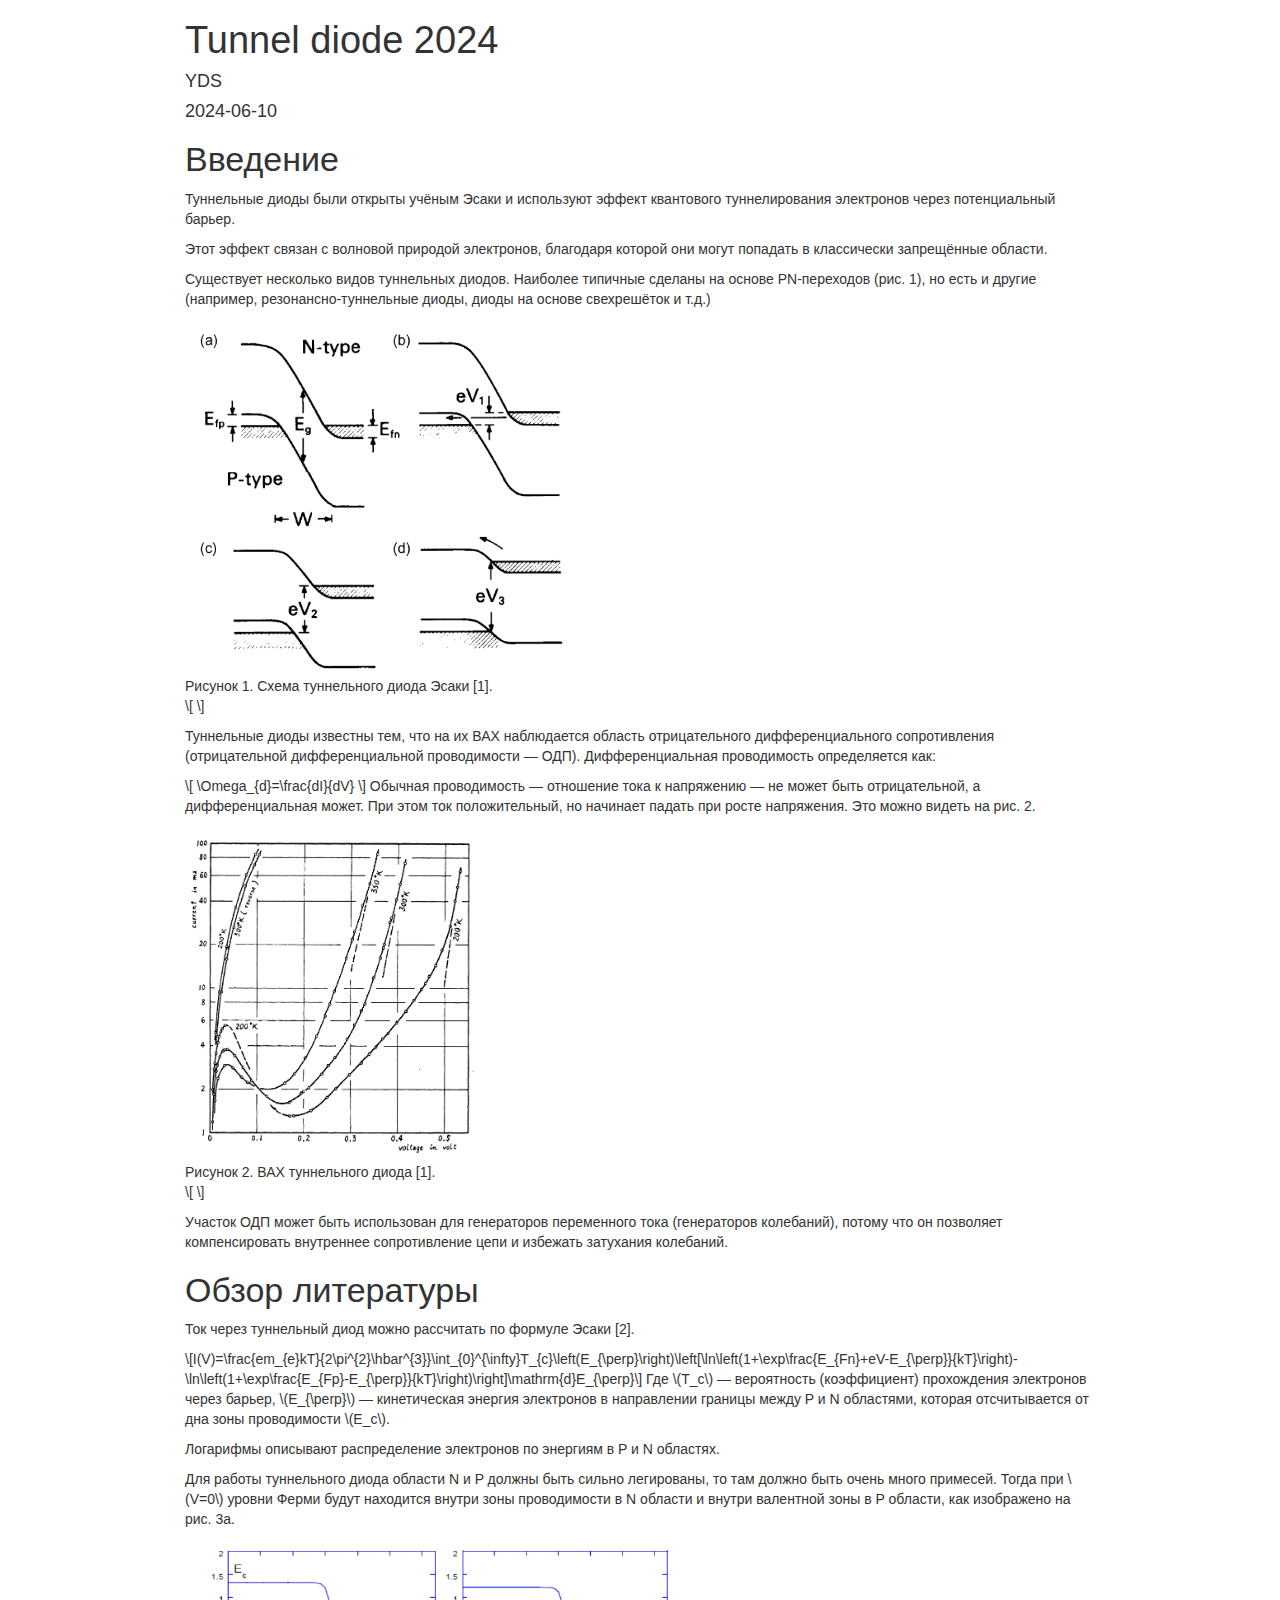
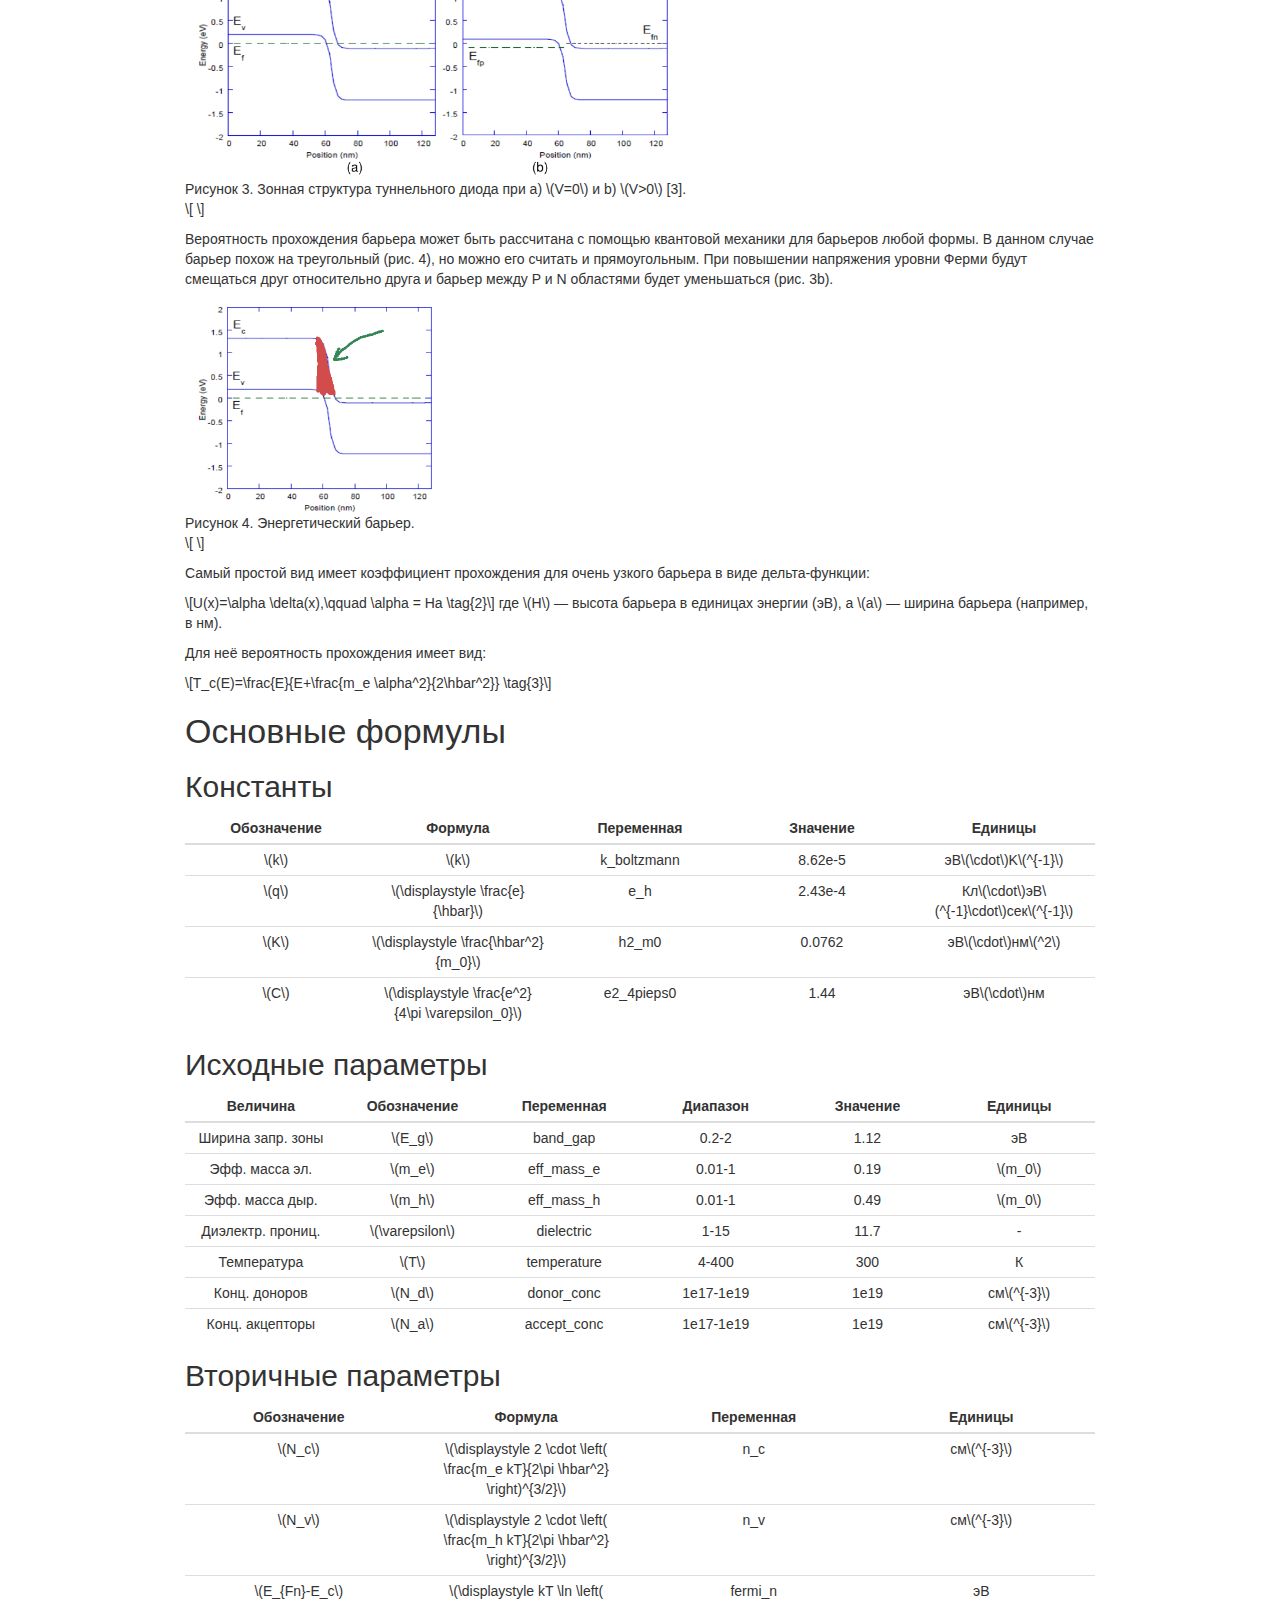
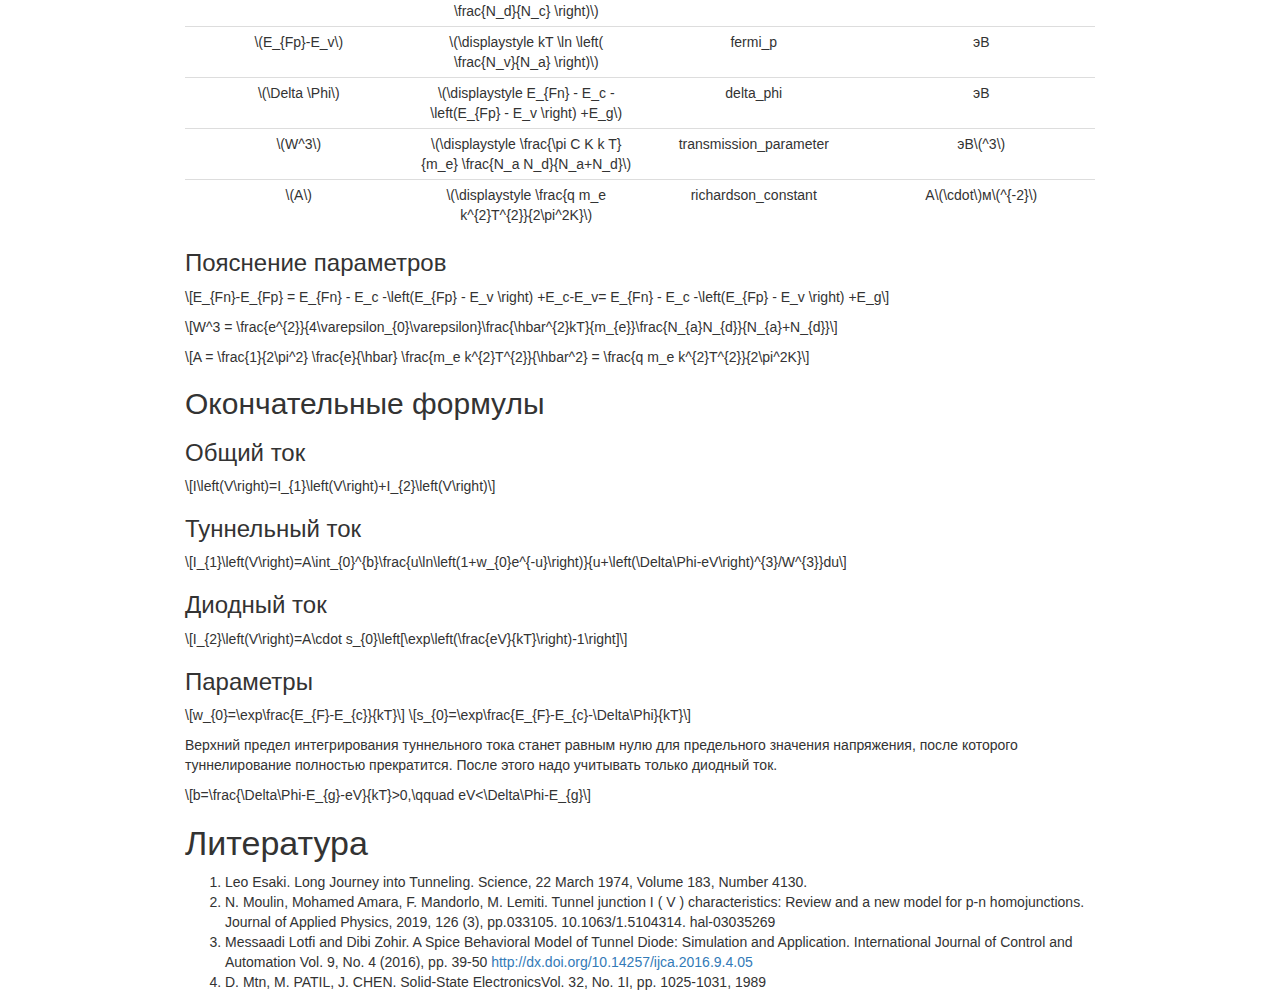
==== commit cd77db98: "Формулы и параметры" ====
--- a/tunnel_diode/tunnel_diode_2024.html
+++ b/tunnel_diode/tunnel_diode_2024.html
@@ -389,8 +389,8 @@
 (генераторов колебаний), потому что он позволяет компенсировать
 внутреннее сопротивление цепи и избежать затухания колебаний.</p>
 </div>
-<div id="теория" class="section level1">
-<h1>Теория</h1>
+<div id="обзор-литературы" class="section level1">
+<h1>Обзор литературы</h1>
 <p>Ток через туннельный диод можно рассчитать по формуле Эсаки [2].</p>
 <p><span class="math display">\[I(V)=\frac{em_{e}kT}{2\pi^{2}\hbar^{3}}\int_{0}^{\infty}T_{c}\left(E_{\perp}\right)\left[\ln\left(1+\exp\frac{E_{Fn}+eV-E_{\perp}}{kT}\right)-\ln\left(1+\exp\frac{E_{Fp}-E_{\perp}}{kT}\right)\right]\mathrm{d}E_{\perp}\]</span>
 Где <span class="math inline">\(T_c\)</span> — вероятность (коэффициент)
@@ -414,15 +414,263 @@
 похож на треугольный (рис. 4), но можно его считать и прямоугольным. При
 повышении напряжения уровни Ферми будут смещаться друг относительно
 друга и барьер между P и N областями будет уменьшаться (рис. 3b).</p>
-<p><img src="[data-uri]" width="250" alt="Рисунок 4. Энергетический барьер." /> Самый простой вид имеет
-коэффициент прохождения для очень узкого барьера в виде
-дельта-функции:</p>
+<div class="float">
+<img src="[data-uri]" width="250" alt="Рисунок 4. Энергетический барьер." />
+<div class="figcaption">Рисунок 4. Энергетический барьер.</div>
+</div>
+<p><span class="math display">\[ \]</span></p>
+<p>Самый простой вид имеет коэффициент прохождения для очень узкого
+барьера в виде дельта-функции:</p>
 <p><span class="math display">\[U(x)=\alpha \delta(x),\qquad \alpha = Ha
 \tag{2}\]</span> где <span class="math inline">\(H\)</span> — высота
 барьера в единицах энергии (эВ), а <span class="math inline">\(a\)</span> — ширина барьера (например, в нм).</p>
 <p>Для неё вероятность прохождения имеет вид:</p>
 <p><span class="math display">\[T_c(E)=\frac{E}{E+\frac{m_e
 \alpha^2}{2\hbar^2}} \tag{3}\]</span></p>
+</div>
+<div id="основные-формулы" class="section level1">
+<h1>Основные формулы</h1>
+<div id="константы" class="section level2">
+<h2>Константы</h2>
+<table>
+<colgroup>
+<col width="20%" />
+<col width="20%" />
+<col width="20%" />
+<col width="20%" />
+<col width="20%" />
+</colgroup>
+<thead>
+<tr class="header">
+<th align="center">Обозначение</th>
+<th align="center">Формула</th>
+<th align="center">Переменная</th>
+<th align="center">Значение</th>
+<th align="center">Единицы</th>
+</tr>
+</thead>
+<tbody>
+<tr class="odd">
+<td align="center"><span class="math inline">\(k\)</span></td>
+<td align="center"><span class="math inline">\(k\)</span></td>
+<td align="center">k_boltzmann</td>
+<td align="center">8.62e-5</td>
+<td align="center">эВ<span class="math inline">\(\cdot\)</span>K<span class="math inline">\(^{-1}\)</span></td>
+</tr>
+<tr class="even">
+<td align="center"><span class="math inline">\(q\)</span></td>
+<td align="center"><span class="math inline">\(\displaystyle
+\frac{e}{\hbar}\)</span></td>
+<td align="center">e_h</td>
+<td align="center">2.43e-4</td>
+<td align="center">Кл<span class="math inline">\(\cdot\)</span>эВ<span class="math inline">\(^{-1}\cdot\)</span>сек<span class="math inline">\(^{-1}\)</span></td>
+</tr>
+<tr class="odd">
+<td align="center"><span class="math inline">\(K\)</span></td>
+<td align="center"><span class="math inline">\(\displaystyle
+\frac{\hbar^2}{m_0}\)</span></td>
+<td align="center">h2_m0</td>
+<td align="center">0.0762</td>
+<td align="center">эВ<span class="math inline">\(\cdot\)</span>нм<span class="math inline">\(^2\)</span></td>
+</tr>
+<tr class="even">
+<td align="center"><span class="math inline">\(C\)</span></td>
+<td align="center"><span class="math inline">\(\displaystyle
+\frac{e^2}{4\pi \varepsilon_0}\)</span></td>
+<td align="center">e2_4pieps0</td>
+<td align="center">1.44</td>
+<td align="center">эВ<span class="math inline">\(\cdot\)</span>нм</td>
+</tr>
+</tbody>
+</table>
+</div>
+<div id="исходные-параметры" class="section level2">
+<h2>Исходные параметры</h2>
+<table style="width:100%;">
+<colgroup>
+<col width="16%" />
+<col width="16%" />
+<col width="16%" />
+<col width="16%" />
+<col width="16%" />
+<col width="16%" />
+</colgroup>
+<thead>
+<tr class="header">
+<th align="center">Величина</th>
+<th align="center">Обозначение</th>
+<th align="center">Переменная</th>
+<th align="center">Диапазон</th>
+<th align="center">Значение</th>
+<th align="center">Единицы</th>
+</tr>
+</thead>
+<tbody>
+<tr class="odd">
+<td align="center">Ширина запр. зоны</td>
+<td align="center"><span class="math inline">\(E_g\)</span></td>
+<td align="center">band_gap</td>
+<td align="center">0.2-2</td>
+<td align="center">1.12</td>
+<td align="center">эВ</td>
+</tr>
+<tr class="even">
+<td align="center">Эфф. масса эл.</td>
+<td align="center"><span class="math inline">\(m_e\)</span></td>
+<td align="center">eff_mass_e</td>
+<td align="center">0.01-1</td>
+<td align="center">0.19</td>
+<td align="center"><span class="math inline">\(m_0\)</span></td>
+</tr>
+<tr class="odd">
+<td align="center">Эфф. масса дыр.</td>
+<td align="center"><span class="math inline">\(m_h\)</span></td>
+<td align="center">eff_mass_h</td>
+<td align="center">0.01-1</td>
+<td align="center">0.49</td>
+<td align="center"><span class="math inline">\(m_0\)</span></td>
+</tr>
+<tr class="even">
+<td align="center">Диэлектр. прониц.</td>
+<td align="center"><span class="math inline">\(\varepsilon\)</span></td>
+<td align="center">dielectric</td>
+<td align="center">1-15</td>
+<td align="center">11.7</td>
+<td align="center">-</td>
+</tr>
+<tr class="odd">
+<td align="center">Температура</td>
+<td align="center"><span class="math inline">\(T\)</span></td>
+<td align="center">temperature</td>
+<td align="center">4-400</td>
+<td align="center">300</td>
+<td align="center">К</td>
+</tr>
+<tr class="even">
+<td align="center">Конц. доноров</td>
+<td align="center"><span class="math inline">\(N_d\)</span></td>
+<td align="center">donor_conc</td>
+<td align="center">1e17-1e19</td>
+<td align="center">1e19</td>
+<td align="center">см<span class="math inline">\(^{-3}\)</span></td>
+</tr>
+<tr class="odd">
+<td align="center">Конц. акцепторы</td>
+<td align="center"><span class="math inline">\(N_a\)</span></td>
+<td align="center">accept_conc</td>
+<td align="center">1e17-1e19</td>
+<td align="center">1e19</td>
+<td align="center">см<span class="math inline">\(^{-3}\)</span></td>
+</tr>
+</tbody>
+</table>
+</div>
+<div id="вторичные-параметры" class="section level2">
+<h2>Вторичные параметры</h2>
+<table>
+<colgroup>
+<col width="25%" />
+<col width="25%" />
+<col width="25%" />
+<col width="25%" />
+</colgroup>
+<thead>
+<tr class="header">
+<th align="center">Обозначение</th>
+<th align="center">Формула</th>
+<th align="center">Переменная</th>
+<th align="center">Единицы</th>
+</tr>
+</thead>
+<tbody>
+<tr class="odd">
+<td align="center"><span class="math inline">\(N_c\)</span></td>
+<td align="center"><span class="math inline">\(\displaystyle 2 \cdot
+\left( \frac{m_e kT}{2\pi \hbar^2} \right)^{3/2}\)</span></td>
+<td align="center">n_c</td>
+<td align="center">см<span class="math inline">\(^{-3}\)</span></td>
+</tr>
+<tr class="even">
+<td align="center"><span class="math inline">\(N_v\)</span></td>
+<td align="center"><span class="math inline">\(\displaystyle 2 \cdot
+\left( \frac{m_h kT}{2\pi \hbar^2} \right)^{3/2}\)</span></td>
+<td align="center">n_v</td>
+<td align="center">см<span class="math inline">\(^{-3}\)</span></td>
+</tr>
+<tr class="odd">
+<td align="center"><span class="math inline">\(E_{Fn}-E_c\)</span></td>
+<td align="center"><span class="math inline">\(\displaystyle kT \ln
+\left( \frac{N_d}{N_c} \right)\)</span></td>
+<td align="center">fermi_n</td>
+<td align="center">эВ</td>
+</tr>
+<tr class="even">
+<td align="center"><span class="math inline">\(E_{Fp}-E_v\)</span></td>
+<td align="center"><span class="math inline">\(\displaystyle kT \ln
+\left( \frac{N_v}{N_a} \right)\)</span></td>
+<td align="center">fermi_p</td>
+<td align="center">эВ</td>
+</tr>
+<tr class="odd">
+<td align="center"><span class="math inline">\(\Delta \Phi\)</span></td>
+<td align="center"><span class="math inline">\(\displaystyle E_{Fn} -
+E_c -\left(E_{Fp} - E_v \right) +E_g\)</span></td>
+<td align="center">delta_phi</td>
+<td align="center">эВ</td>
+</tr>
+<tr class="even">
+<td align="center"><span class="math inline">\(W^3\)</span></td>
+<td align="center"><span class="math inline">\(\displaystyle \frac{\pi C
+K k T}{m_e} \frac{N_a N_d}{N_a+N_d}\)</span></td>
+<td align="center">transmission_parameter</td>
+<td align="center">эВ<span class="math inline">\(^3\)</span></td>
+</tr>
+<tr class="odd">
+<td align="center"><span class="math inline">\(A\)</span></td>
+<td align="center"><span class="math inline">\(\displaystyle \frac{q m_e
+k^{2}T^{2}}{2\pi^2K}\)</span></td>
+<td align="center">richardson_constant</td>
+<td align="center">A<span class="math inline">\(\cdot\)</span>м<span class="math inline">\(^{-2}\)</span></td>
+</tr>
+</tbody>
+</table>
+<div id="пояснение-параметров" class="section level3">
+<h3>Пояснение параметров</h3>
+<p><span class="math display">\[E_{Fn}-E_{Fp} = E_{Fn} - E_c
+-\left(E_{Fp} - E_v \right) +E_c-E_v= E_{Fn} - E_c -\left(E_{Fp} - E_v
+\right) +E_g\]</span></p>
+<p><span class="math display">\[W^3 =
+\frac{e^{2}}{4\varepsilon_{0}\varepsilon}\frac{\hbar^{2}kT}{m_{e}}\frac{N_{a}N_{d}}{N_{a}+N_{d}}\]</span></p>
+<p><span class="math display">\[A = \frac{1}{2\pi^2} \frac{e}{\hbar}
+\frac{m_e k^{2}T^{2}}{\hbar^2} = \frac{q m_e
+k^{2}T^{2}}{2\pi^2K}\]</span></p>
+</div>
+</div>
+<div id="окончательные-формулы" class="section level2">
+<h2>Окончательные формулы</h2>
+<div id="общий-ток" class="section level3">
+<h3>Общий ток</h3>
+<p><span class="math display">\[I\left(V\right)=I_{1}\left(V\right)+I_{2}\left(V\right)\]</span></p>
+</div>
+<div id="туннельный-ток" class="section level3">
+<h3>Туннельный ток</h3>
+<p><span class="math display">\[I_{1}\left(V\right)=A\int_{0}^{b}\frac{u\ln\left(1+w_{0}e^{-u}\right)}{u+\left(\Delta\Phi-eV\right)^{3}/W^{3}}du\]</span></p>
+</div>
+<div id="диодный-ток" class="section level3">
+<h3>Диодный ток</h3>
+<p><span class="math display">\[I_{2}\left(V\right)=A\cdot
+s_{0}\left[\exp\left(\frac{eV}{kT}\right)-1\right]\]</span></p>
+</div>
+<div id="параметры" class="section level3">
+<h3>Параметры</h3>
+<p><span class="math display">\[w_{0}=\exp\frac{E_{F}-E_{c}}{kT}\]</span> <span class="math display">\[s_{0}=\exp\frac{E_{F}-E_{c}-\Delta\Phi}{kT}\]</span></p>
+<p>Верхний предел интегрирования туннельного тока станет равным нулю для
+предельного значения напряжения, после которого туннелирование полностью
+прекратится. После этого надо учитывать только диодный ток.</p>
+<p><span class="math display">\[b=\frac{\Delta\Phi-E_{g}-eV}{kT}&gt;0,\qquad
+eV&lt;\Delta\Phi-E_{g}\]</span></p>
+</div>
+</div>
 </div>
 <div id="литература" class="section level1">
 <h1>Литература</h1>
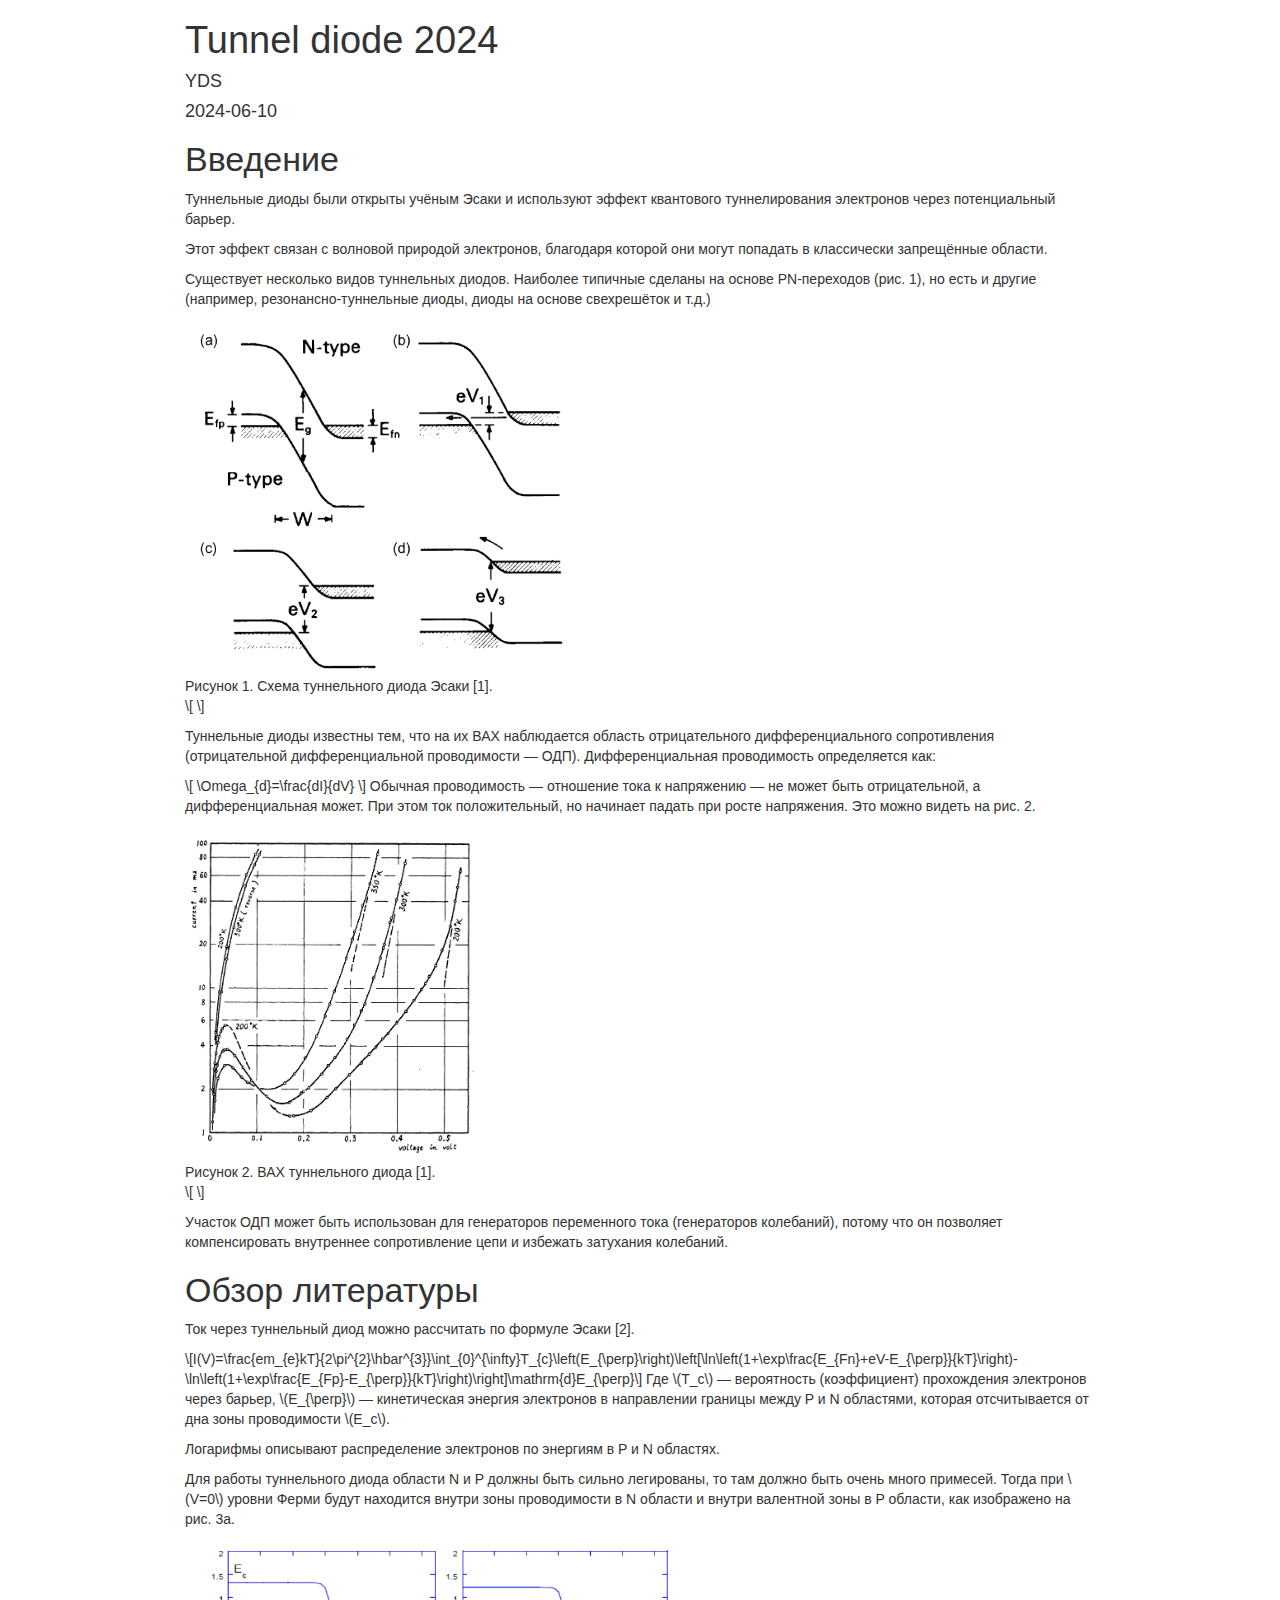
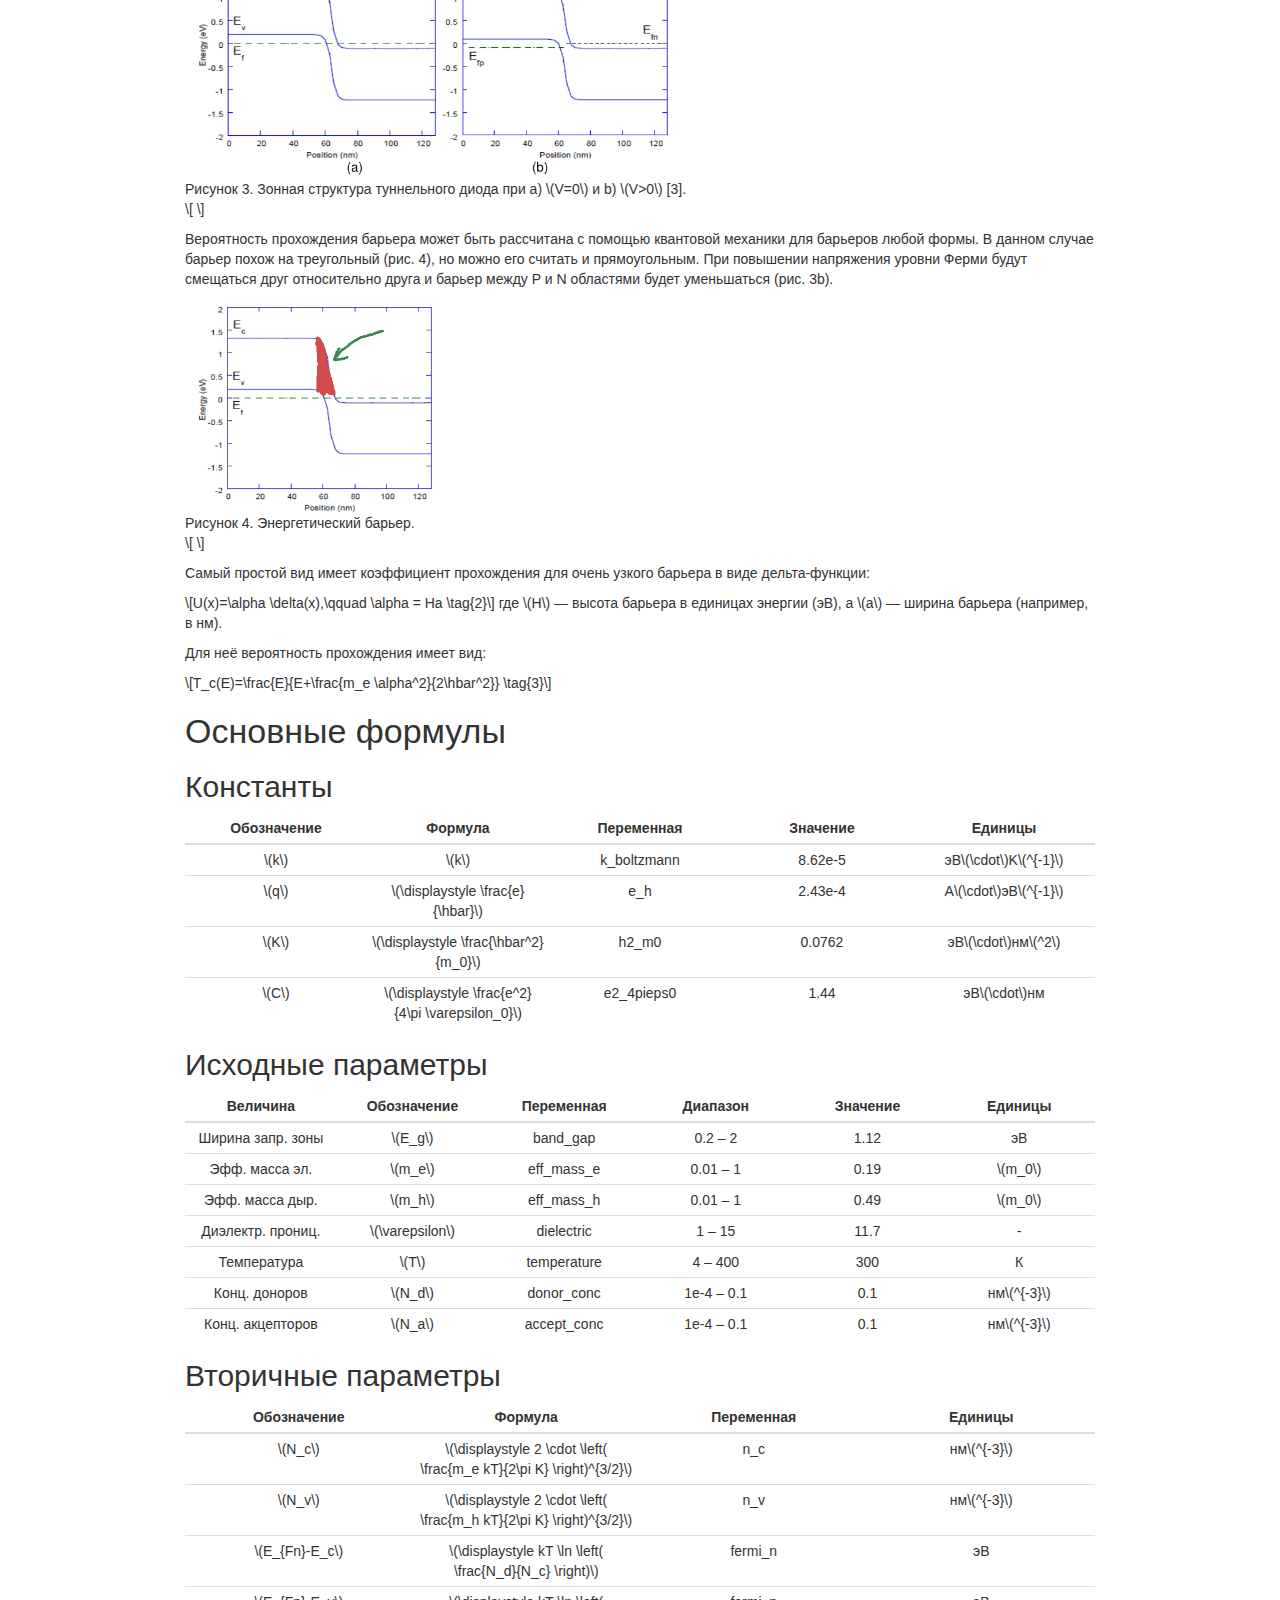
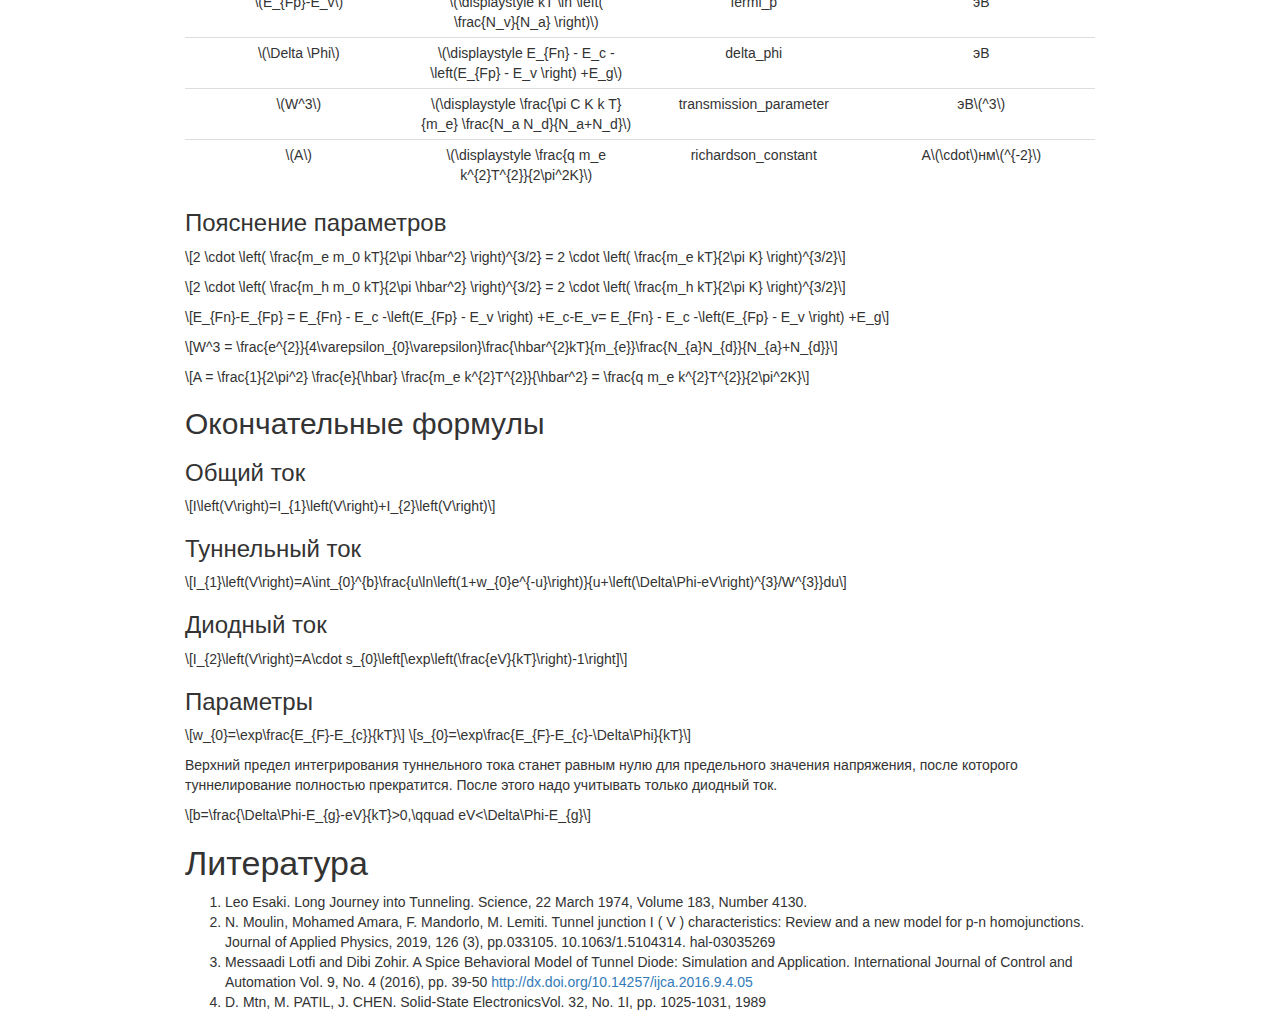
==== commit 3a8e58a5: "Добавлена проверка параметров" ====
--- a/tunnel_diode/tunnel_diode_2024.html
+++ b/tunnel_diode/tunnel_diode_2024.html
@@ -463,7 +463,7 @@
 \frac{e}{\hbar}\)</span></td>
 <td align="center">e_h</td>
 <td align="center">2.43e-4</td>
-<td align="center">Кл<span class="math inline">\(\cdot\)</span>эВ<span class="math inline">\(^{-1}\cdot\)</span>сек<span class="math inline">\(^{-1}\)</span></td>
+<td align="center">А<span class="math inline">\(\cdot\)</span>эВ<span class="math inline">\(^{-1}\)</span></td>
 </tr>
 <tr class="odd">
 <td align="center"><span class="math inline">\(K\)</span></td>
@@ -510,7 +510,7 @@
 <td align="center">Ширина запр. зоны</td>
 <td align="center"><span class="math inline">\(E_g\)</span></td>
 <td align="center">band_gap</td>
-<td align="center">0.2-2</td>
+<td align="center">0.2 – 2</td>
 <td align="center">1.12</td>
 <td align="center">эВ</td>
 </tr>
@@ -518,7 +518,7 @@
 <td align="center">Эфф. масса эл.</td>
 <td align="center"><span class="math inline">\(m_e\)</span></td>
 <td align="center">eff_mass_e</td>
-<td align="center">0.01-1</td>
+<td align="center">0.01 – 1</td>
 <td align="center">0.19</td>
 <td align="center"><span class="math inline">\(m_0\)</span></td>
 </tr>
@@ -526,7 +526,7 @@
 <td align="center">Эфф. масса дыр.</td>
 <td align="center"><span class="math inline">\(m_h\)</span></td>
 <td align="center">eff_mass_h</td>
-<td align="center">0.01-1</td>
+<td align="center">0.01 – 1</td>
 <td align="center">0.49</td>
 <td align="center"><span class="math inline">\(m_0\)</span></td>
 </tr>
@@ -534,7 +534,7 @@
 <td align="center">Диэлектр. прониц.</td>
 <td align="center"><span class="math inline">\(\varepsilon\)</span></td>
 <td align="center">dielectric</td>
-<td align="center">1-15</td>
+<td align="center">1 – 15</td>
 <td align="center">11.7</td>
 <td align="center">-</td>
 </tr>
@@ -542,7 +542,7 @@
 <td align="center">Температура</td>
 <td align="center"><span class="math inline">\(T\)</span></td>
 <td align="center">temperature</td>
-<td align="center">4-400</td>
+<td align="center">4 – 400</td>
 <td align="center">300</td>
 <td align="center">К</td>
 </tr>
@@ -550,17 +550,17 @@
 <td align="center">Конц. доноров</td>
 <td align="center"><span class="math inline">\(N_d\)</span></td>
 <td align="center">donor_conc</td>
-<td align="center">1e17-1e19</td>
-<td align="center">1e19</td>
-<td align="center">см<span class="math inline">\(^{-3}\)</span></td>
-</tr>
-<tr class="odd">
-<td align="center">Конц. акцепторы</td>
+<td align="center">1e-4 – 0.1</td>
+<td align="center">0.1</td>
+<td align="center">нм<span class="math inline">\(^{-3}\)</span></td>
+</tr>
+<tr class="odd">
+<td align="center">Конц. акцепторов</td>
 <td align="center"><span class="math inline">\(N_a\)</span></td>
 <td align="center">accept_conc</td>
-<td align="center">1e17-1e19</td>
-<td align="center">1e19</td>
-<td align="center">см<span class="math inline">\(^{-3}\)</span></td>
+<td align="center">1e-4 – 0.1</td>
+<td align="center">0.1</td>
+<td align="center">нм<span class="math inline">\(^{-3}\)</span></td>
 </tr>
 </tbody>
 </table>
@@ -586,16 +586,16 @@
 <tr class="odd">
 <td align="center"><span class="math inline">\(N_c\)</span></td>
 <td align="center"><span class="math inline">\(\displaystyle 2 \cdot
-\left( \frac{m_e kT}{2\pi \hbar^2} \right)^{3/2}\)</span></td>
+\left( \frac{m_e kT}{2\pi K} \right)^{3/2}\)</span></td>
 <td align="center">n_c</td>
-<td align="center">см<span class="math inline">\(^{-3}\)</span></td>
+<td align="center">нм<span class="math inline">\(^{-3}\)</span></td>
 </tr>
 <tr class="even">
 <td align="center"><span class="math inline">\(N_v\)</span></td>
 <td align="center"><span class="math inline">\(\displaystyle 2 \cdot
-\left( \frac{m_h kT}{2\pi \hbar^2} \right)^{3/2}\)</span></td>
+\left( \frac{m_h kT}{2\pi K} \right)^{3/2}\)</span></td>
 <td align="center">n_v</td>
-<td align="center">см<span class="math inline">\(^{-3}\)</span></td>
+<td align="center">нм<span class="math inline">\(^{-3}\)</span></td>
 </tr>
 <tr class="odd">
 <td align="center"><span class="math inline">\(E_{Fn}-E_c\)</span></td>
@@ -630,12 +630,18 @@
 <td align="center"><span class="math inline">\(\displaystyle \frac{q m_e
 k^{2}T^{2}}{2\pi^2K}\)</span></td>
 <td align="center">richardson_constant</td>
-<td align="center">A<span class="math inline">\(\cdot\)</span>м<span class="math inline">\(^{-2}\)</span></td>
+<td align="center">A<span class="math inline">\(\cdot\)</span>нм<span class="math inline">\(^{-2}\)</span></td>
 </tr>
 </tbody>
 </table>
 <div id="пояснение-параметров" class="section level3">
 <h3>Пояснение параметров</h3>
+<p><span class="math display">\[2 \cdot \left( \frac{m_e m_0 kT}{2\pi
+\hbar^2} \right)^{3/2} = 2 \cdot \left( \frac{m_e kT}{2\pi K}
+\right)^{3/2}\]</span></p>
+<p><span class="math display">\[2 \cdot \left( \frac{m_h m_0 kT}{2\pi
+\hbar^2} \right)^{3/2} = 2 \cdot \left( \frac{m_h kT}{2\pi K}
+\right)^{3/2}\]</span></p>
 <p><span class="math display">\[E_{Fn}-E_{Fp} = E_{Fn} - E_c
 -\left(E_{Fp} - E_v \right) +E_c-E_v= E_{Fn} - E_c -\left(E_{Fp} - E_v
 \right) +E_g\]</span></p>
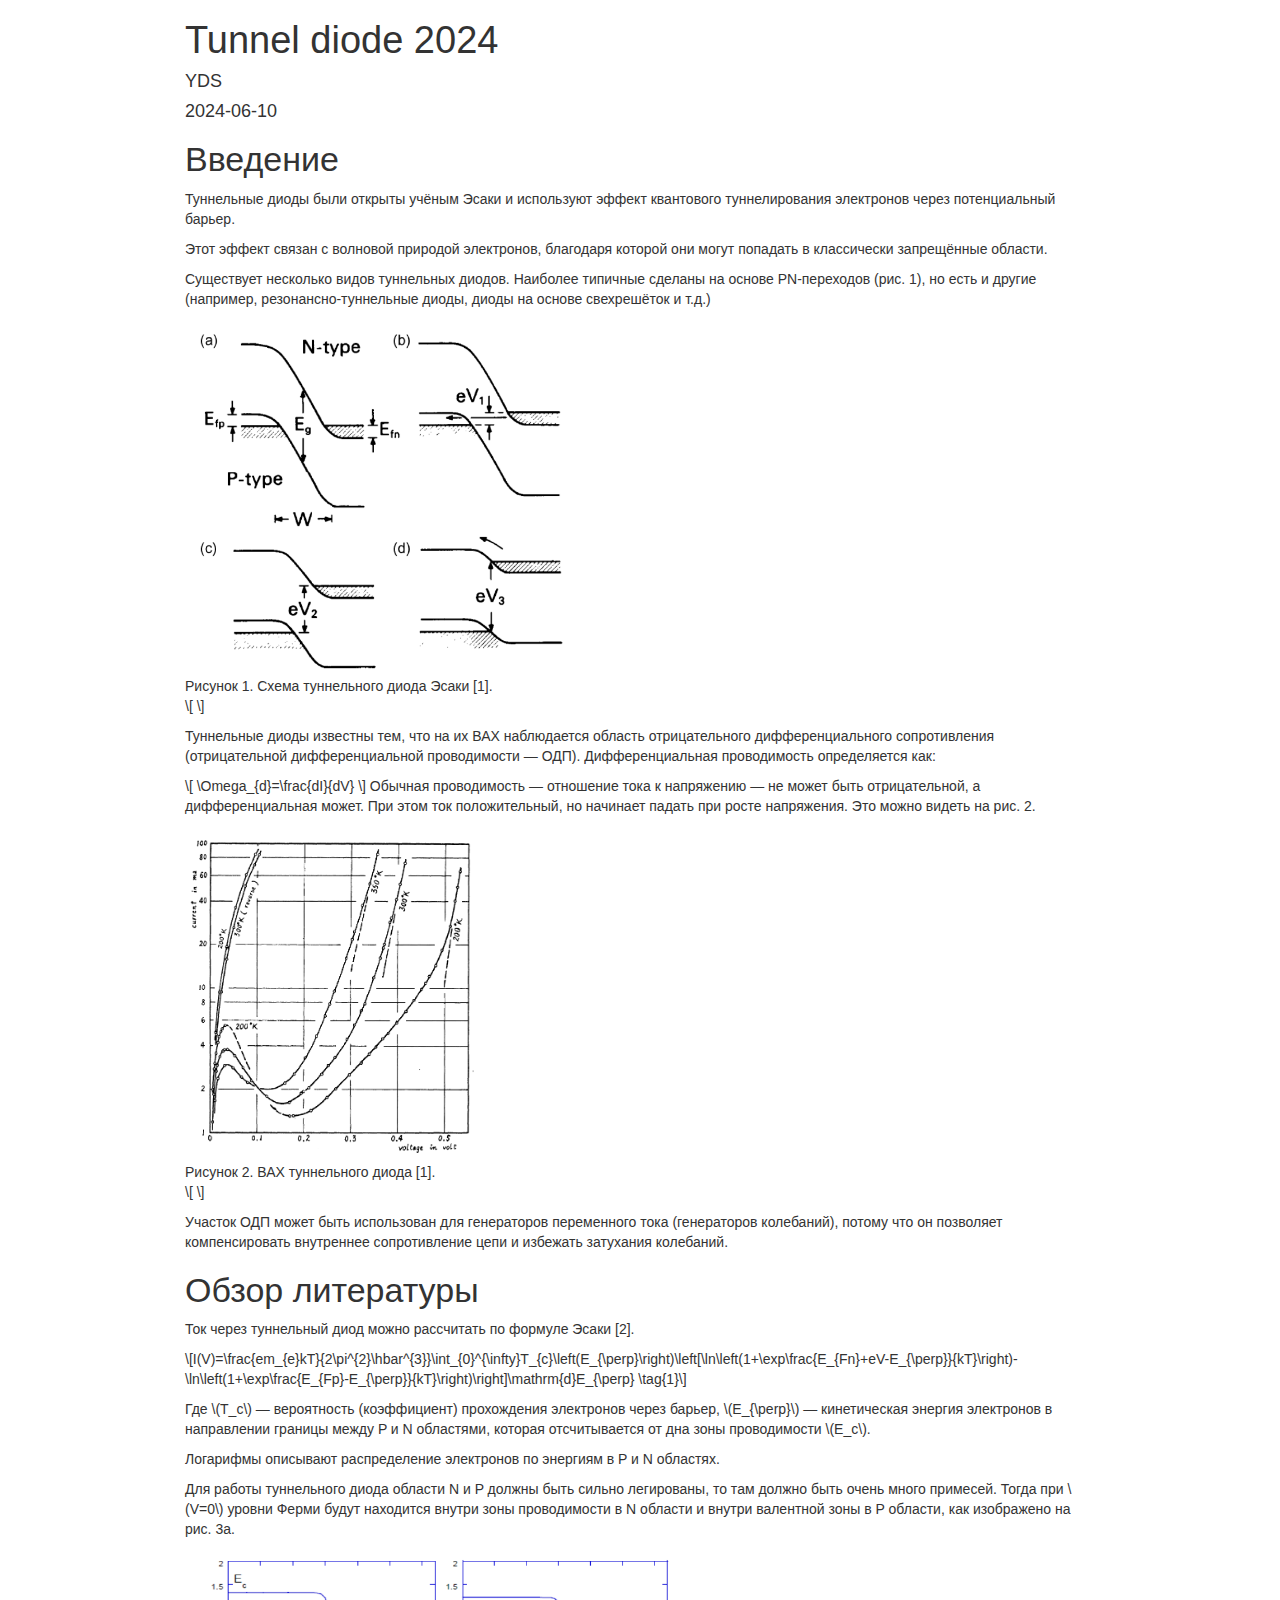
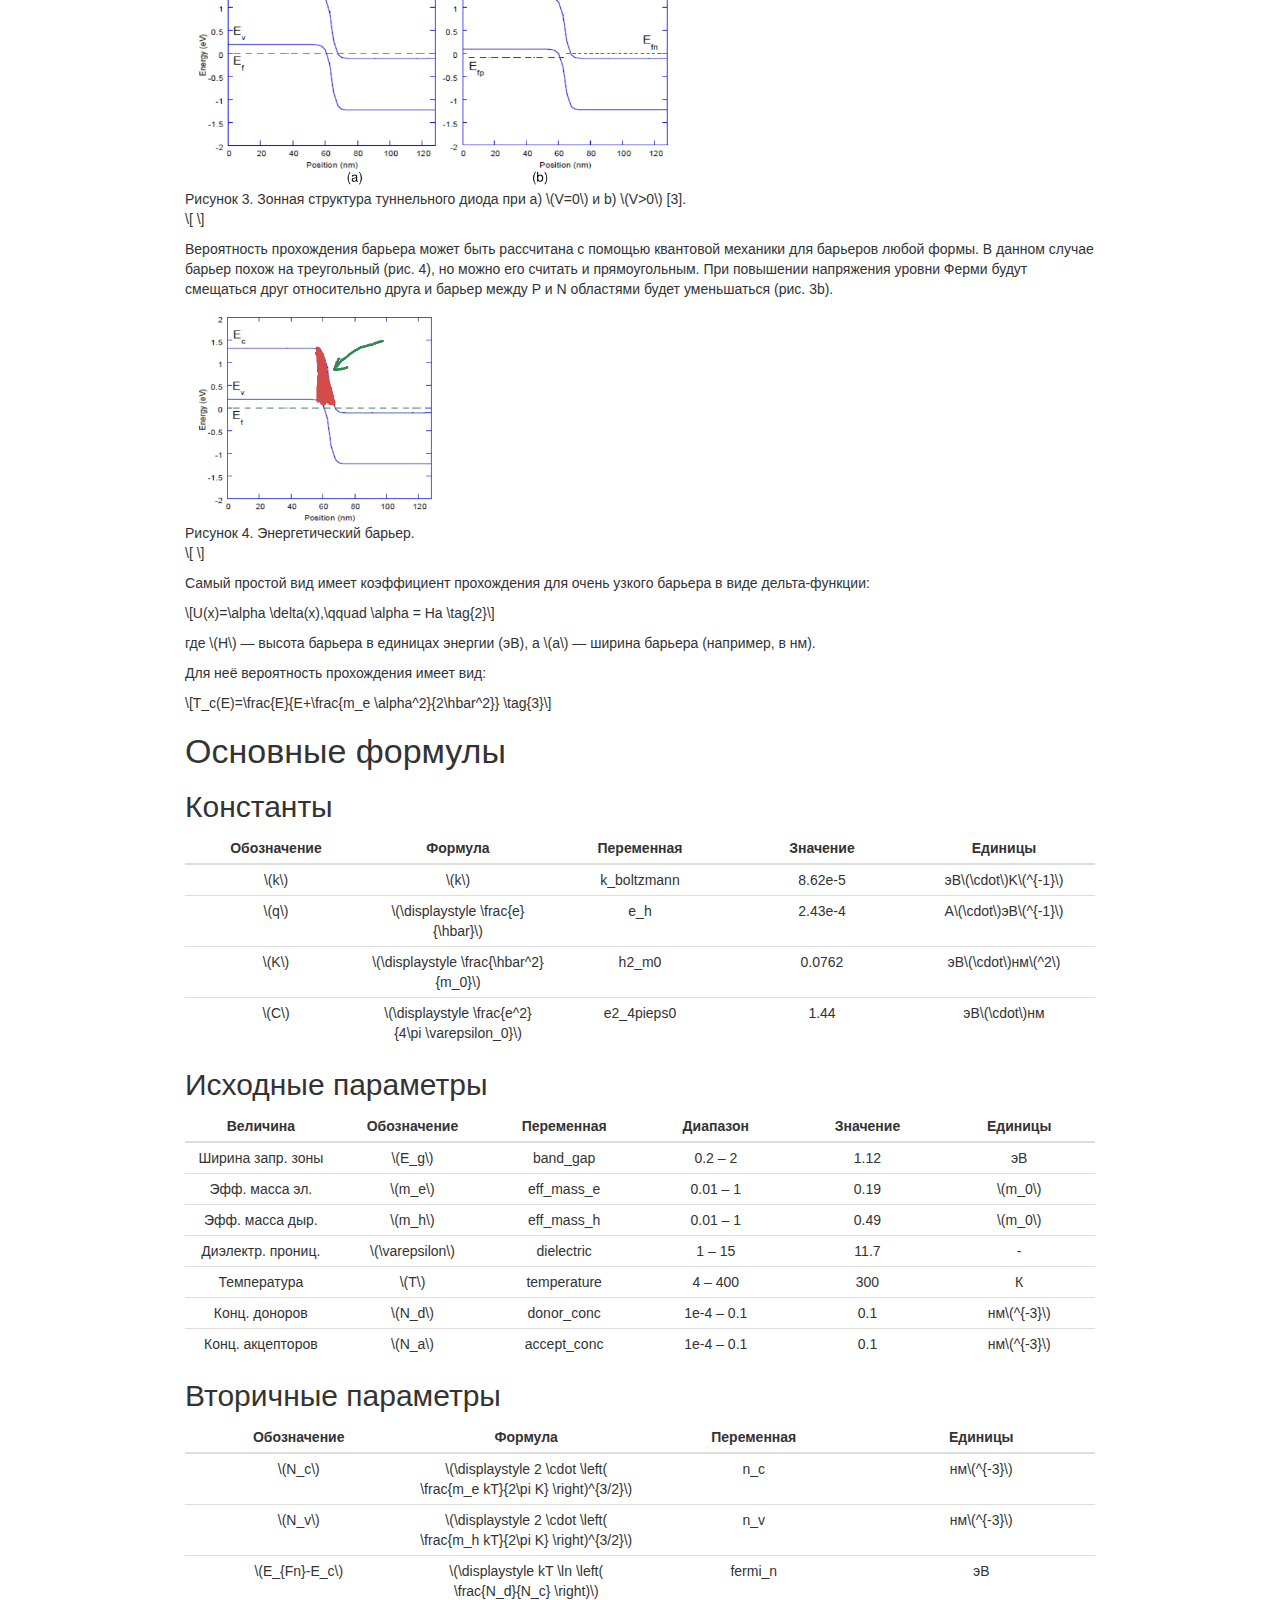
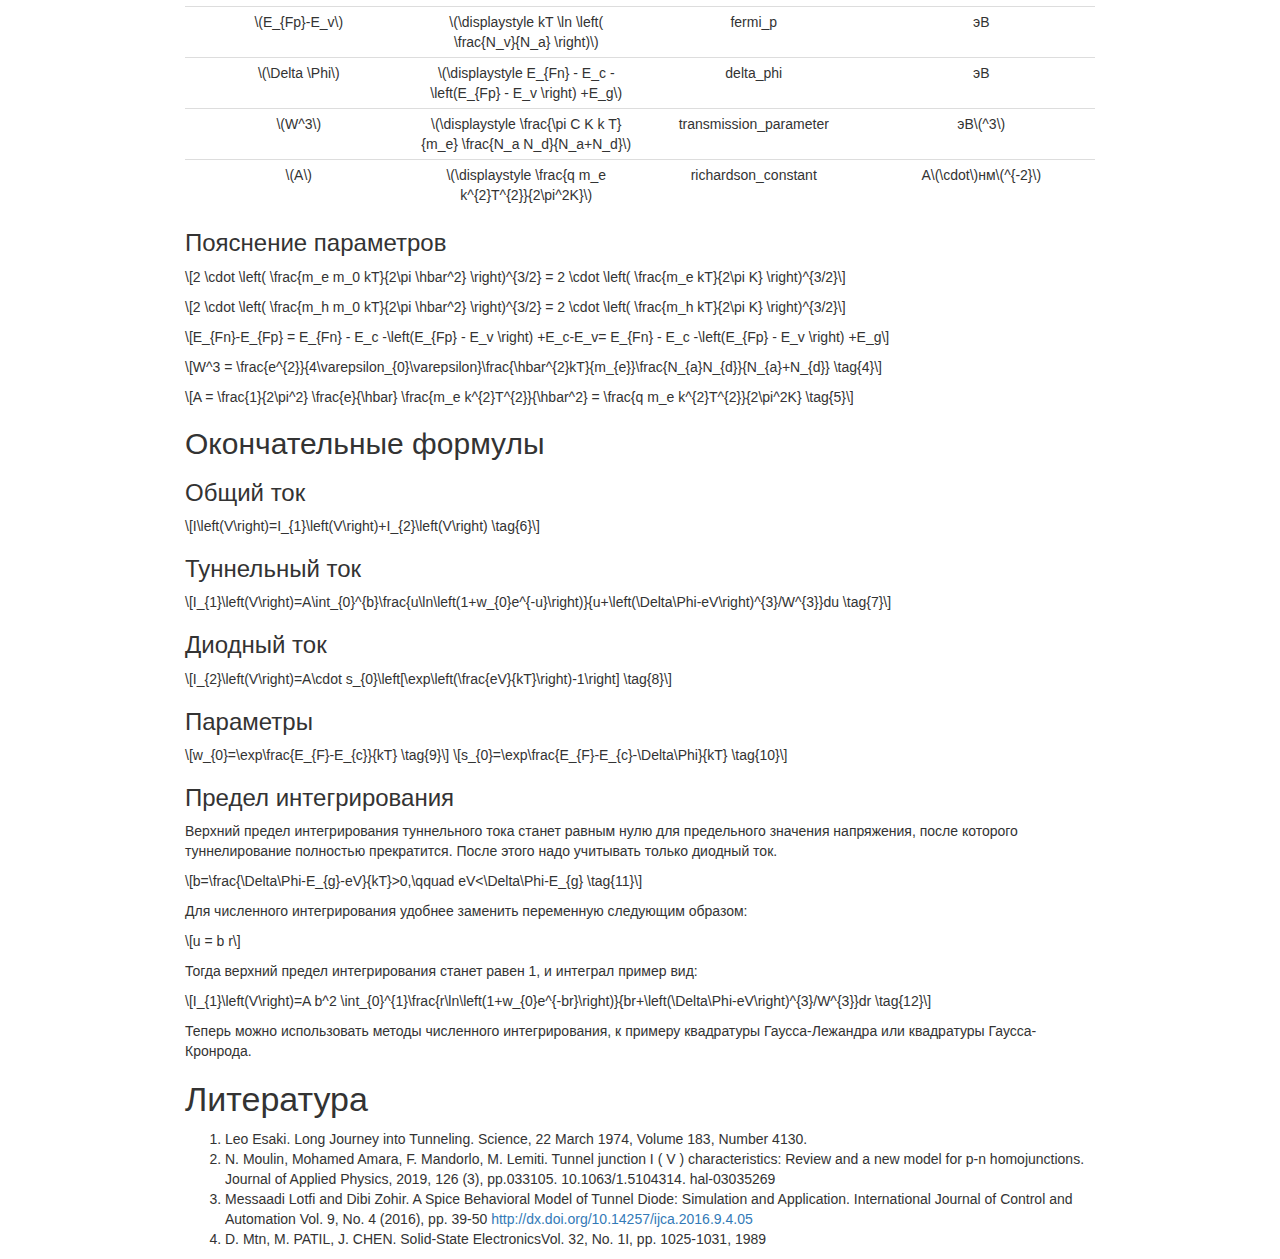
==== commit de3736e8: "Update notes" ====
--- a/tunnel_diode/tunnel_diode_2024.html
+++ b/tunnel_diode/tunnel_diode_2024.html
@@ -392,9 +392,10 @@
 <div id="обзор-литературы" class="section level1">
 <h1>Обзор литературы</h1>
 <p>Ток через туннельный диод можно рассчитать по формуле Эсаки [2].</p>
-<p><span class="math display">\[I(V)=\frac{em_{e}kT}{2\pi^{2}\hbar^{3}}\int_{0}^{\infty}T_{c}\left(E_{\perp}\right)\left[\ln\left(1+\exp\frac{E_{Fn}+eV-E_{\perp}}{kT}\right)-\ln\left(1+\exp\frac{E_{Fp}-E_{\perp}}{kT}\right)\right]\mathrm{d}E_{\perp}\]</span>
-Где <span class="math inline">\(T_c\)</span> — вероятность (коэффициент)
-прохождения электронов через барьер, <span class="math inline">\(E_{\perp}\)</span> — кинетическая энергия
+<p><span class="math display">\[I(V)=\frac{em_{e}kT}{2\pi^{2}\hbar^{3}}\int_{0}^{\infty}T_{c}\left(E_{\perp}\right)\left[\ln\left(1+\exp\frac{E_{Fn}+eV-E_{\perp}}{kT}\right)-\ln\left(1+\exp\frac{E_{Fp}-E_{\perp}}{kT}\right)\right]\mathrm{d}E_{\perp}
+\tag{1}\]</span></p>
+<p>Где <span class="math inline">\(T_c\)</span> — вероятность
+(коэффициент) прохождения электронов через барьер, <span class="math inline">\(E_{\perp}\)</span> — кинетическая энергия
 электронов в направлении границы между P и N областями, которая
 отсчитывается от дна зоны проводимости <span class="math inline">\(E_c\)</span>.</p>
 <p>Логарифмы описывают распределение электронов по энергиям в P и N
@@ -422,8 +423,10 @@
 <p>Самый простой вид имеет коэффициент прохождения для очень узкого
 барьера в виде дельта-функции:</p>
 <p><span class="math display">\[U(x)=\alpha \delta(x),\qquad \alpha = Ha
-\tag{2}\]</span> где <span class="math inline">\(H\)</span> — высота
-барьера в единицах энергии (эВ), а <span class="math inline">\(a\)</span> — ширина барьера (например, в нм).</p>
+\tag{2}\]</span></p>
+<p>где <span class="math inline">\(H\)</span> — высота барьера в
+единицах энергии (эВ), а <span class="math inline">\(a\)</span> — ширина
+барьера (например, в нм).</p>
 <p>Для неё вероятность прохождения имеет вид:</p>
 <p><span class="math display">\[T_c(E)=\frac{E}{E+\frac{m_e
 \alpha^2}{2\hbar^2}} \tag{3}\]</span></p>
@@ -646,35 +649,53 @@
 -\left(E_{Fp} - E_v \right) +E_c-E_v= E_{Fn} - E_c -\left(E_{Fp} - E_v
 \right) +E_g\]</span></p>
 <p><span class="math display">\[W^3 =
-\frac{e^{2}}{4\varepsilon_{0}\varepsilon}\frac{\hbar^{2}kT}{m_{e}}\frac{N_{a}N_{d}}{N_{a}+N_{d}}\]</span></p>
+\frac{e^{2}}{4\varepsilon_{0}\varepsilon}\frac{\hbar^{2}kT}{m_{e}}\frac{N_{a}N_{d}}{N_{a}+N_{d}}
+\tag{4}\]</span></p>
 <p><span class="math display">\[A = \frac{1}{2\pi^2} \frac{e}{\hbar}
-\frac{m_e k^{2}T^{2}}{\hbar^2} = \frac{q m_e
-k^{2}T^{2}}{2\pi^2K}\]</span></p>
+\frac{m_e k^{2}T^{2}}{\hbar^2} = \frac{q m_e k^{2}T^{2}}{2\pi^2K}
+\tag{5}\]</span></p>
 </div>
 </div>
 <div id="окончательные-формулы" class="section level2">
 <h2>Окончательные формулы</h2>
 <div id="общий-ток" class="section level3">
 <h3>Общий ток</h3>
-<p><span class="math display">\[I\left(V\right)=I_{1}\left(V\right)+I_{2}\left(V\right)\]</span></p>
+<p><span class="math display">\[I\left(V\right)=I_{1}\left(V\right)+I_{2}\left(V\right)
+\tag{6}\]</span></p>
 </div>
 <div id="туннельный-ток" class="section level3">
 <h3>Туннельный ток</h3>
-<p><span class="math display">\[I_{1}\left(V\right)=A\int_{0}^{b}\frac{u\ln\left(1+w_{0}e^{-u}\right)}{u+\left(\Delta\Phi-eV\right)^{3}/W^{3}}du\]</span></p>
+<p><span class="math display">\[I_{1}\left(V\right)=A\int_{0}^{b}\frac{u\ln\left(1+w_{0}e^{-u}\right)}{u+\left(\Delta\Phi-eV\right)^{3}/W^{3}}du
+\tag{7}\]</span></p>
 </div>
 <div id="диодный-ток" class="section level3">
 <h3>Диодный ток</h3>
 <p><span class="math display">\[I_{2}\left(V\right)=A\cdot
-s_{0}\left[\exp\left(\frac{eV}{kT}\right)-1\right]\]</span></p>
+s_{0}\left[\exp\left(\frac{eV}{kT}\right)-1\right] \tag{8}\]</span></p>
 </div>
 <div id="параметры" class="section level3">
 <h3>Параметры</h3>
-<p><span class="math display">\[w_{0}=\exp\frac{E_{F}-E_{c}}{kT}\]</span> <span class="math display">\[s_{0}=\exp\frac{E_{F}-E_{c}-\Delta\Phi}{kT}\]</span></p>
+<p><span class="math display">\[w_{0}=\exp\frac{E_{F}-E_{c}}{kT}
+\tag{9}\]</span> <span class="math display">\[s_{0}=\exp\frac{E_{F}-E_{c}-\Delta\Phi}{kT}
+\tag{10}\]</span></p>
+</div>
+<div id="предел-интегрирования" class="section level3">
+<h3>Предел интегрирования</h3>
 <p>Верхний предел интегрирования туннельного тока станет равным нулю для
 предельного значения напряжения, после которого туннелирование полностью
 прекратится. После этого надо учитывать только диодный ток.</p>
 <p><span class="math display">\[b=\frac{\Delta\Phi-E_{g}-eV}{kT}&gt;0,\qquad
-eV&lt;\Delta\Phi-E_{g}\]</span></p>
+eV&lt;\Delta\Phi-E_{g} \tag{11}\]</span></p>
+<p>Для численного интегрирования удобнее заменить переменную следующим
+образом:</p>
+<p><span class="math display">\[u = b r\]</span></p>
+<p>Тогда верхний предел интегрирования станет равен 1, и интеграл пример
+вид:</p>
+<p><span class="math display">\[I_{1}\left(V\right)=A b^2
+\int_{0}^{1}\frac{r\ln\left(1+w_{0}e^{-br}\right)}{br+\left(\Delta\Phi-eV\right)^{3}/W^{3}}dr
+\tag{12}\]</span></p>
+<p>Теперь можно использовать методы численного интегрирования, к примеру
+квадратуры Гаусса-Лежандра или квадратуры Гаусса-Кронрода.</p>
 </div>
 </div>
 </div>
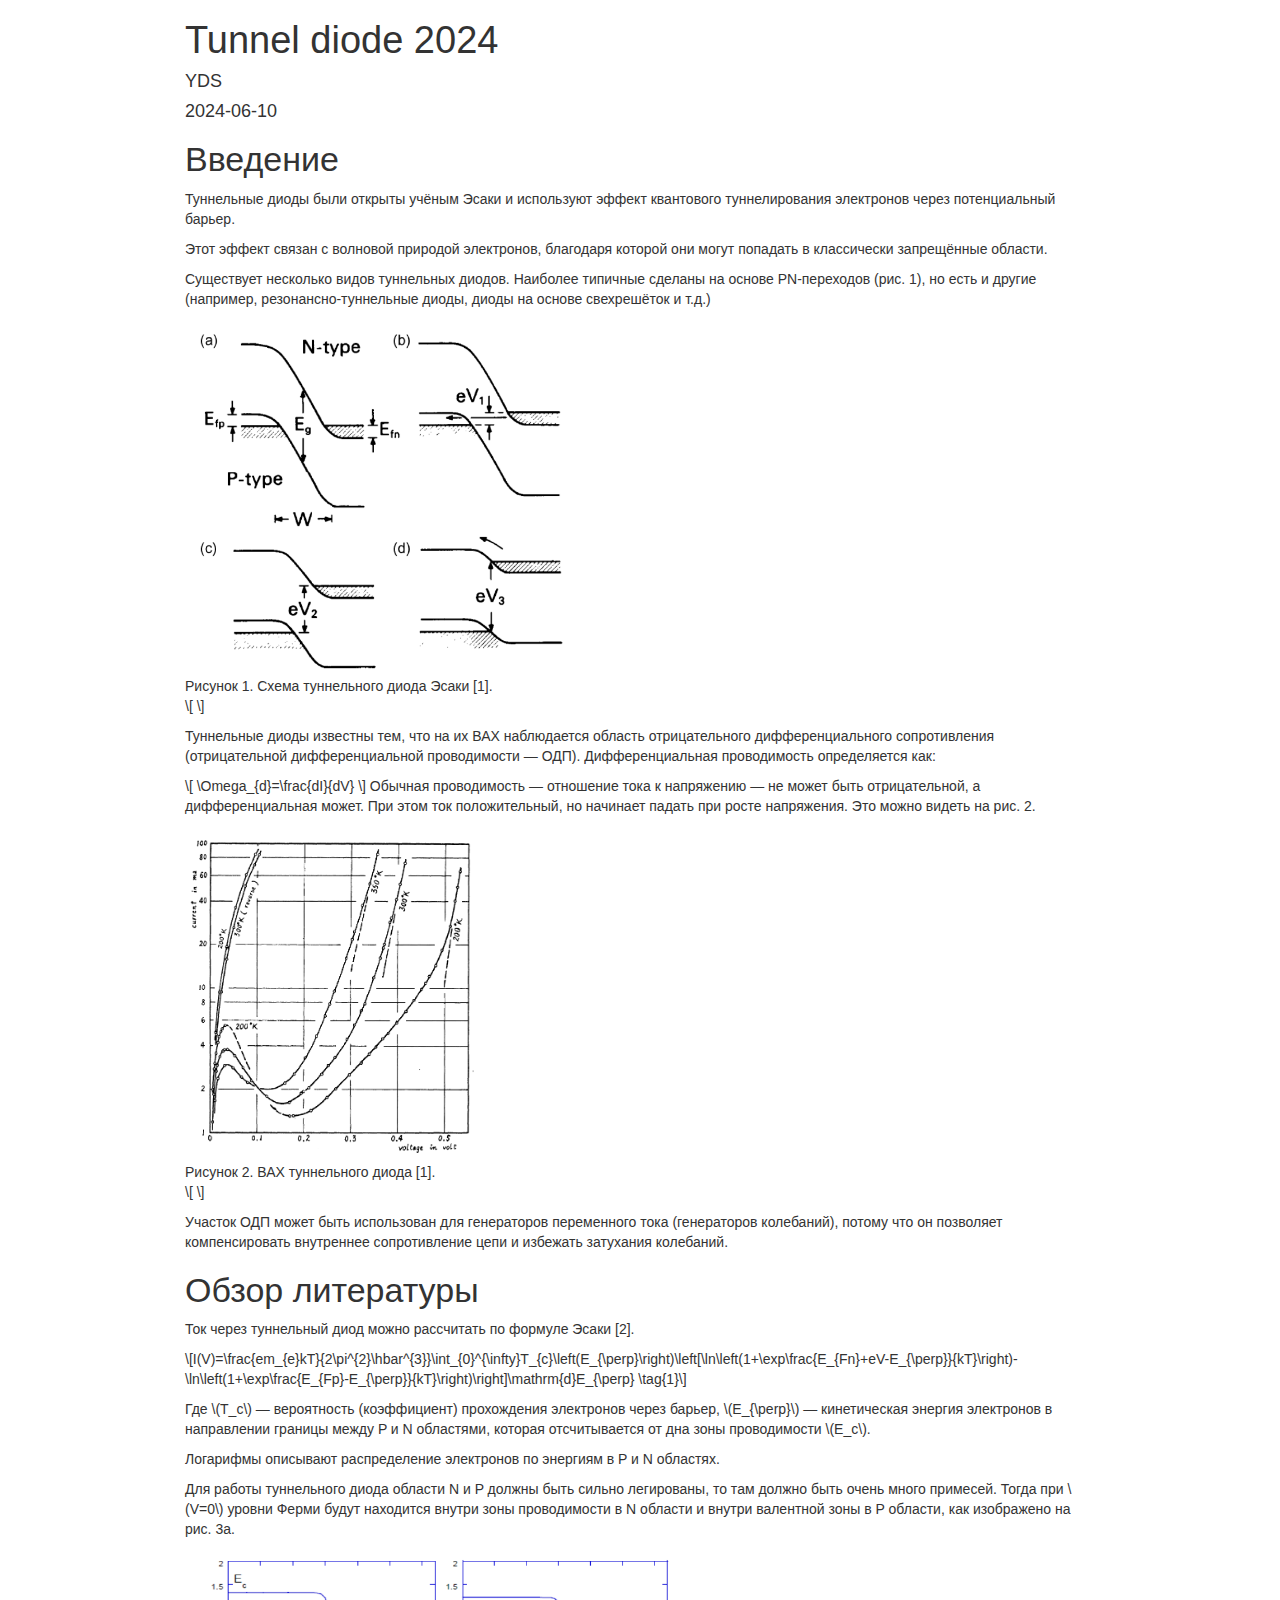
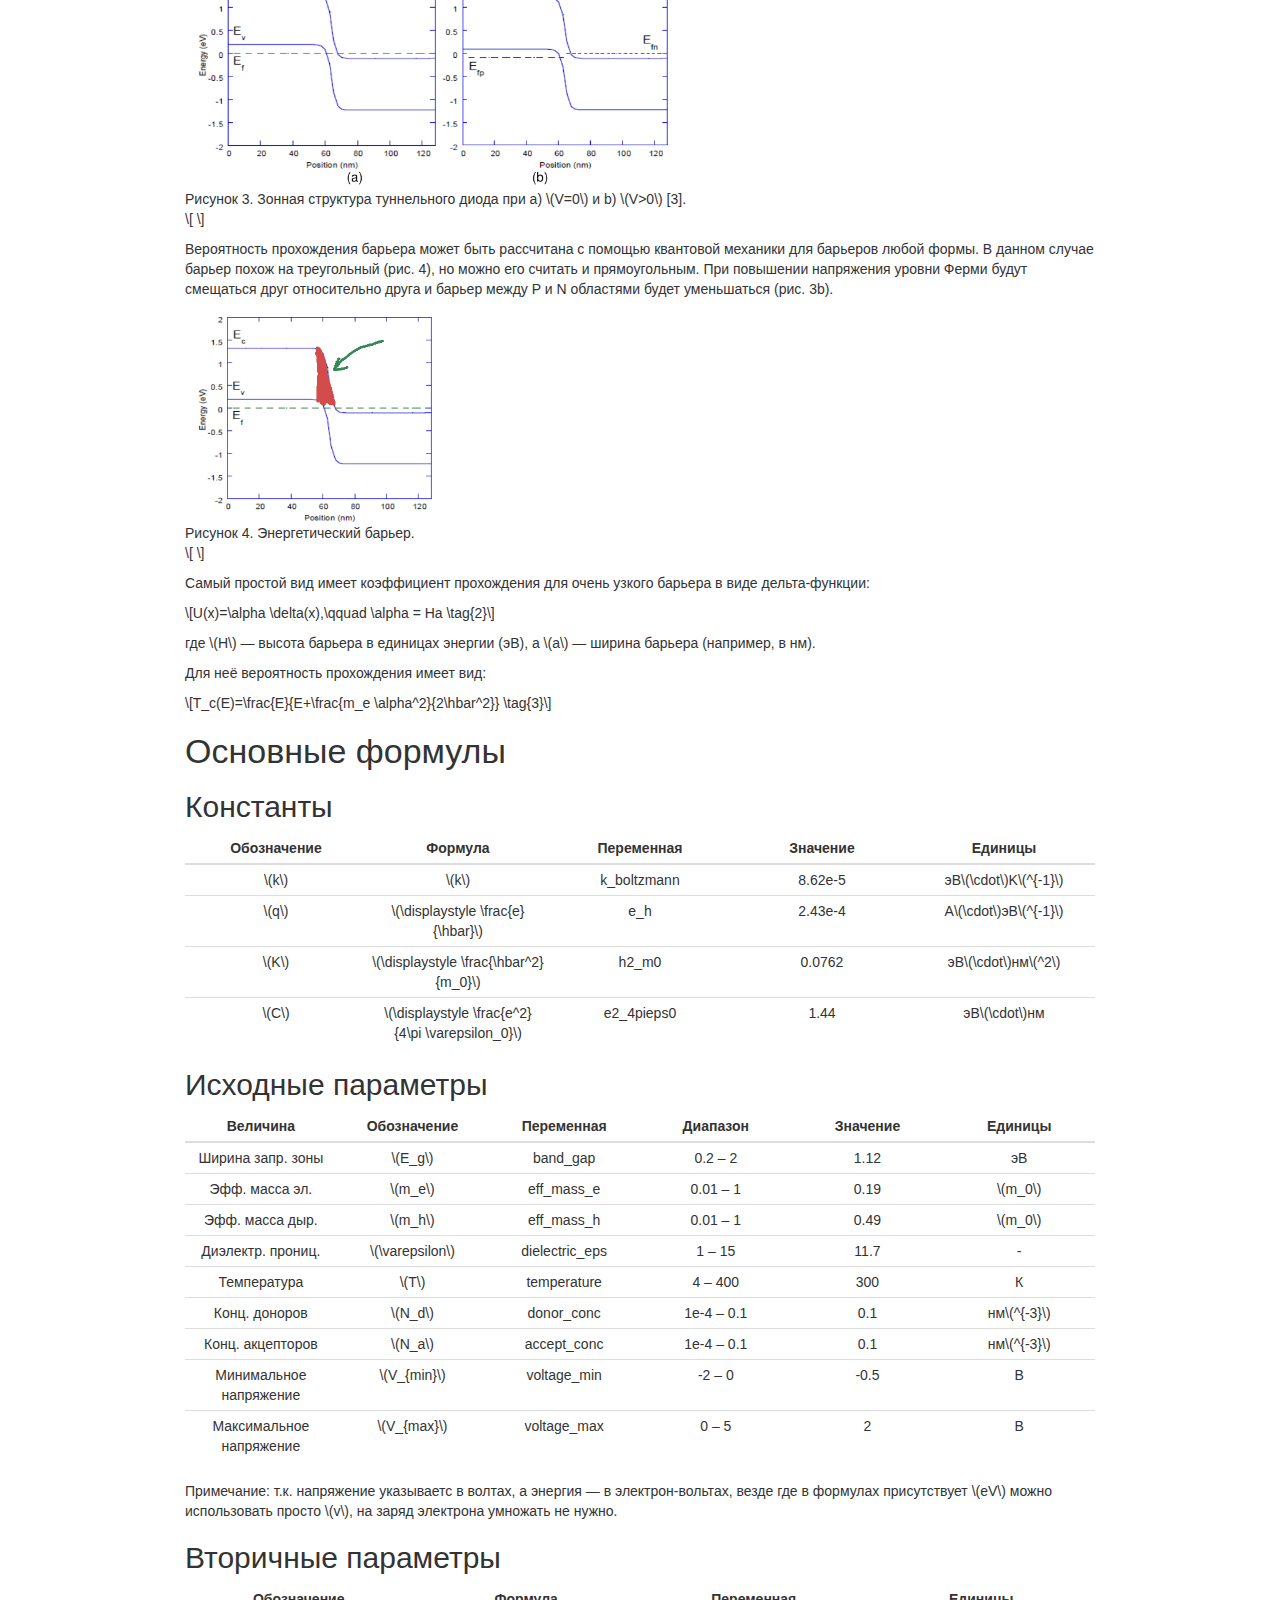
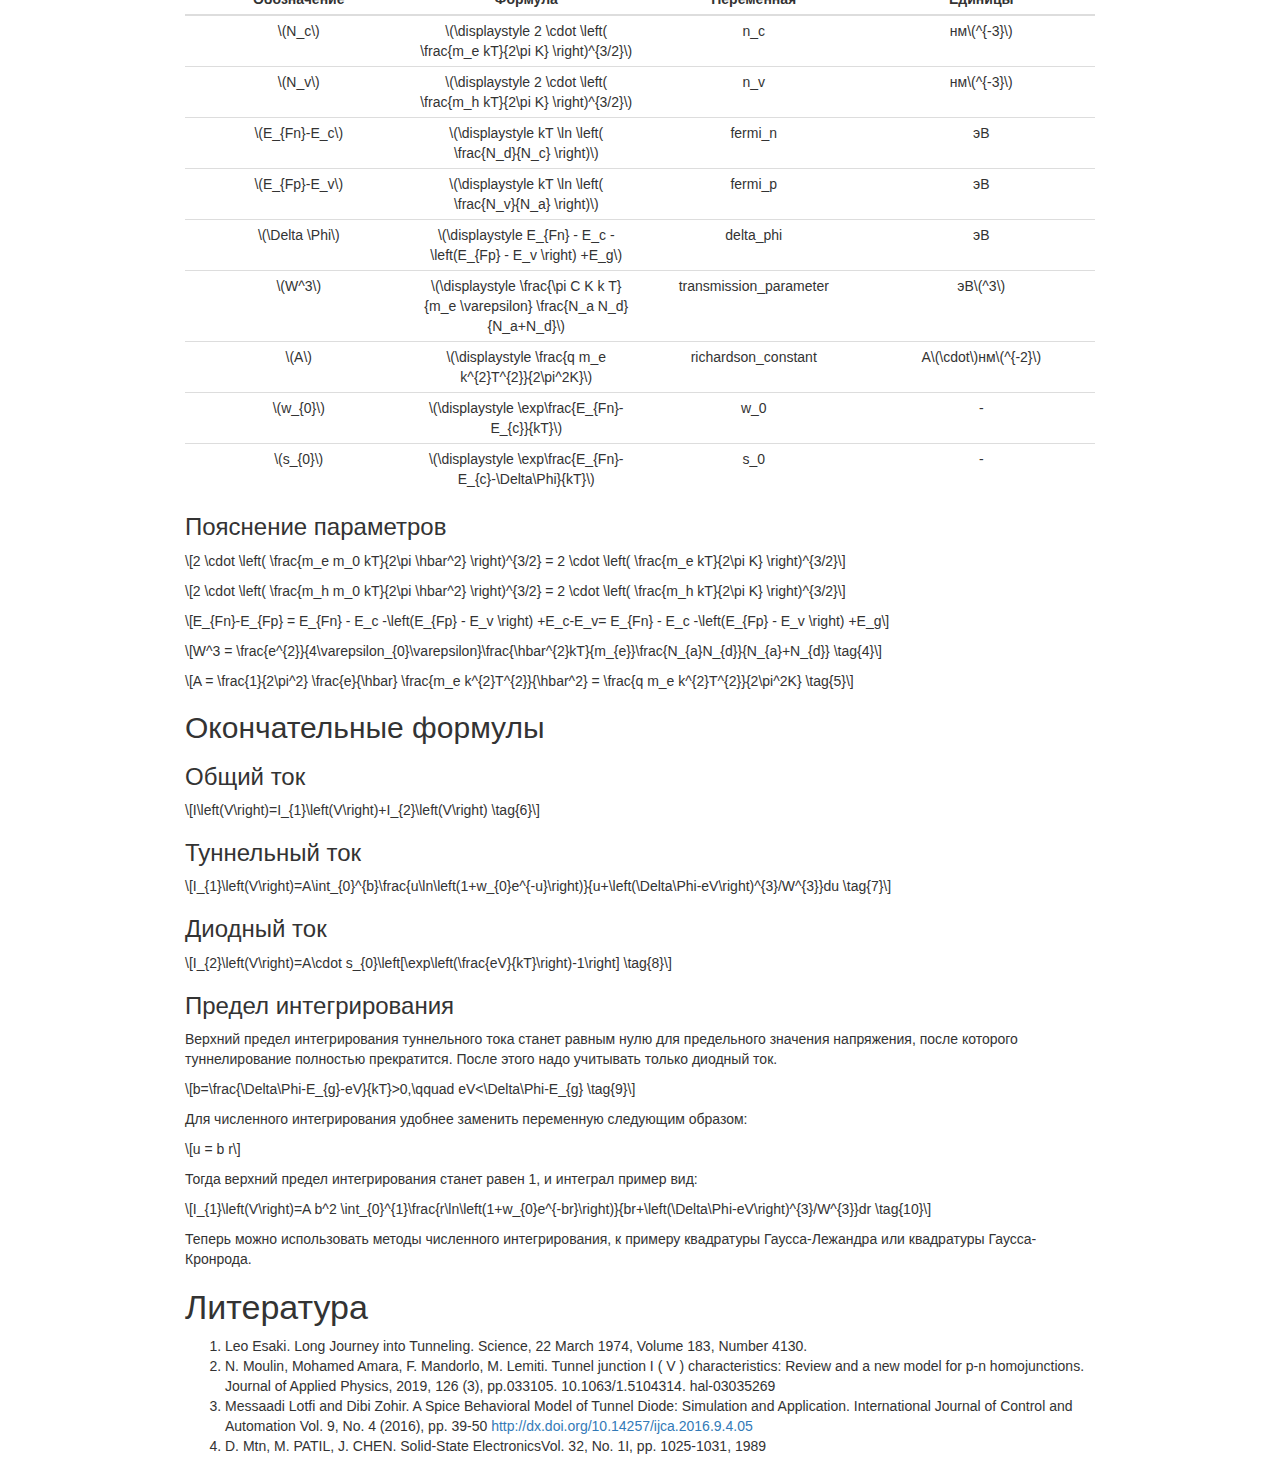
==== commit b2ddc9ba: "Работающая программа и пара исправлений" ====
--- a/tunnel_diode/tunnel_diode_2024.html
+++ b/tunnel_diode/tunnel_diode_2024.html
@@ -536,7 +536,7 @@
 <tr class="even">
 <td align="center">Диэлектр. прониц.</td>
 <td align="center"><span class="math inline">\(\varepsilon\)</span></td>
-<td align="center">dielectric</td>
+<td align="center">dielectric_eps</td>
 <td align="center">1 – 15</td>
 <td align="center">11.7</td>
 <td align="center">-</td>
@@ -565,8 +565,27 @@
 <td align="center">0.1</td>
 <td align="center">нм<span class="math inline">\(^{-3}\)</span></td>
 </tr>
+<tr class="even">
+<td align="center">Минимальное напряжение</td>
+<td align="center"><span class="math inline">\(V_{min}\)</span></td>
+<td align="center">voltage_min</td>
+<td align="center">-2 – 0</td>
+<td align="center">-0.5</td>
+<td align="center">В</td>
+</tr>
+<tr class="odd">
+<td align="center">Максимальное напряжение</td>
+<td align="center"><span class="math inline">\(V_{max}\)</span></td>
+<td align="center">voltage_max</td>
+<td align="center">0 – 5</td>
+<td align="center">2</td>
+<td align="center">В</td>
+</tr>
 </tbody>
 </table>
+<p>Примечание: т.к. напряжение указываетс в волтах, а энергия — в
+электрон-вольтах, везде где в формулах присутствует <span class="math inline">\(eV\)</span> можно использовать просто <span class="math inline">\(v\)</span>, на заряд электрона умножать не
+нужно.</p>
 </div>
 <div id="вторичные-параметры" class="section level2">
 <h2>Вторичные параметры</h2>
@@ -624,7 +643,7 @@
 <tr class="even">
 <td align="center"><span class="math inline">\(W^3\)</span></td>
 <td align="center"><span class="math inline">\(\displaystyle \frac{\pi C
-K k T}{m_e} \frac{N_a N_d}{N_a+N_d}\)</span></td>
+K k T}{m_e \varepsilon} \frac{N_a N_d}{N_a+N_d}\)</span></td>
 <td align="center">transmission_parameter</td>
 <td align="center">эВ<span class="math inline">\(^3\)</span></td>
 </tr>
@@ -634,6 +653,20 @@
 k^{2}T^{2}}{2\pi^2K}\)</span></td>
 <td align="center">richardson_constant</td>
 <td align="center">A<span class="math inline">\(\cdot\)</span>нм<span class="math inline">\(^{-2}\)</span></td>
+</tr>
+<tr class="even">
+<td align="center"><span class="math inline">\(w_{0}\)</span></td>
+<td align="center"><span class="math inline">\(\displaystyle
+\exp\frac{E_{Fn}-E_{c}}{kT}\)</span></td>
+<td align="center">w_0</td>
+<td align="center">-</td>
+</tr>
+<tr class="odd">
+<td align="center"><span class="math inline">\(s_{0}\)</span></td>
+<td align="center"><span class="math inline">\(\displaystyle
+\exp\frac{E_{Fn}-E_{c}-\Delta\Phi}{kT}\)</span></td>
+<td align="center">s_0</td>
+<td align="center">-</td>
 </tr>
 </tbody>
 </table>
@@ -673,19 +706,13 @@
 <p><span class="math display">\[I_{2}\left(V\right)=A\cdot
 s_{0}\left[\exp\left(\frac{eV}{kT}\right)-1\right] \tag{8}\]</span></p>
 </div>
-<div id="параметры" class="section level3">
-<h3>Параметры</h3>
-<p><span class="math display">\[w_{0}=\exp\frac{E_{F}-E_{c}}{kT}
-\tag{9}\]</span> <span class="math display">\[s_{0}=\exp\frac{E_{F}-E_{c}-\Delta\Phi}{kT}
-\tag{10}\]</span></p>
-</div>
 <div id="предел-интегрирования" class="section level3">
 <h3>Предел интегрирования</h3>
 <p>Верхний предел интегрирования туннельного тока станет равным нулю для
 предельного значения напряжения, после которого туннелирование полностью
 прекратится. После этого надо учитывать только диодный ток.</p>
 <p><span class="math display">\[b=\frac{\Delta\Phi-E_{g}-eV}{kT}&gt;0,\qquad
-eV&lt;\Delta\Phi-E_{g} \tag{11}\]</span></p>
+eV&lt;\Delta\Phi-E_{g} \tag{9}\]</span></p>
 <p>Для численного интегрирования удобнее заменить переменную следующим
 образом:</p>
 <p><span class="math display">\[u = b r\]</span></p>
@@ -693,7 +720,7 @@
 вид:</p>
 <p><span class="math display">\[I_{1}\left(V\right)=A b^2
 \int_{0}^{1}\frac{r\ln\left(1+w_{0}e^{-br}\right)}{br+\left(\Delta\Phi-eV\right)^{3}/W^{3}}dr
-\tag{12}\]</span></p>
+\tag{10}\]</span></p>
 <p>Теперь можно использовать методы численного интегрирования, к примеру
 квадратуры Гаусса-Лежандра или квадратуры Гаусса-Кронрода.</p>
 </div>
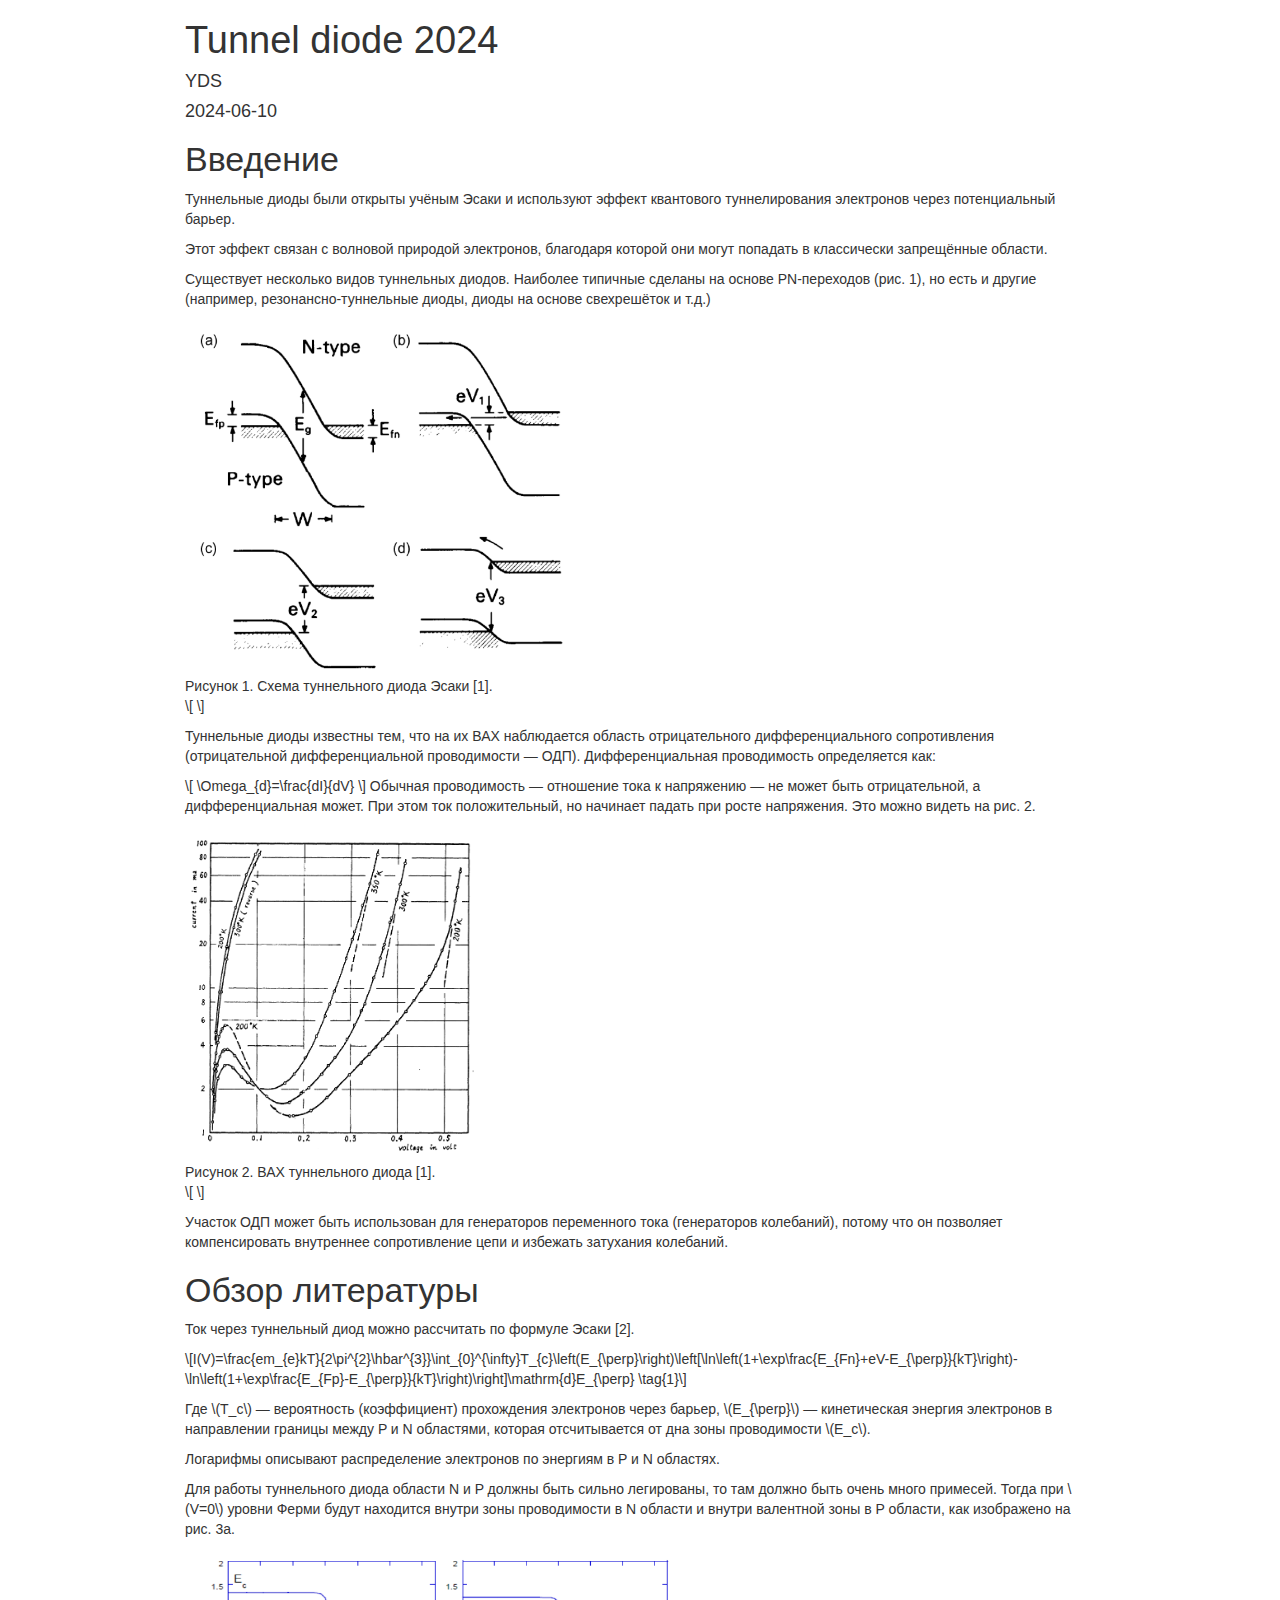
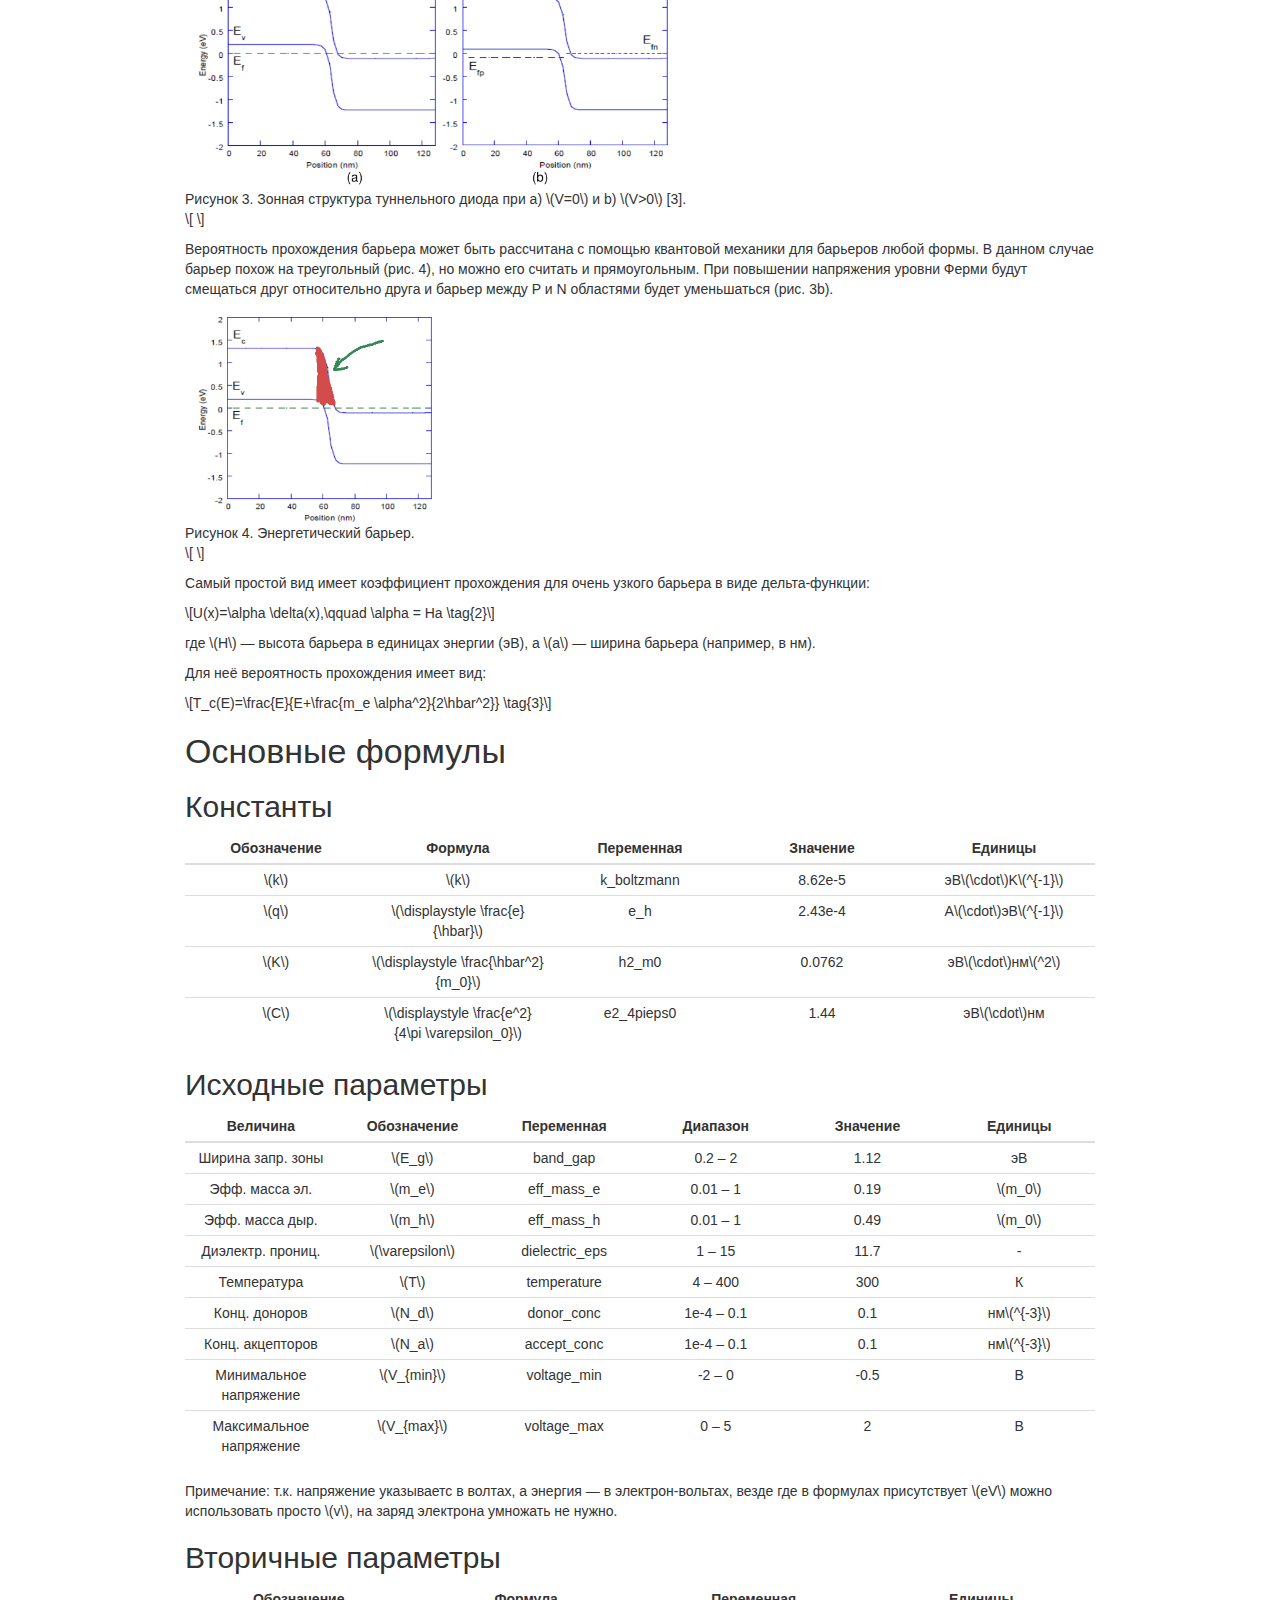
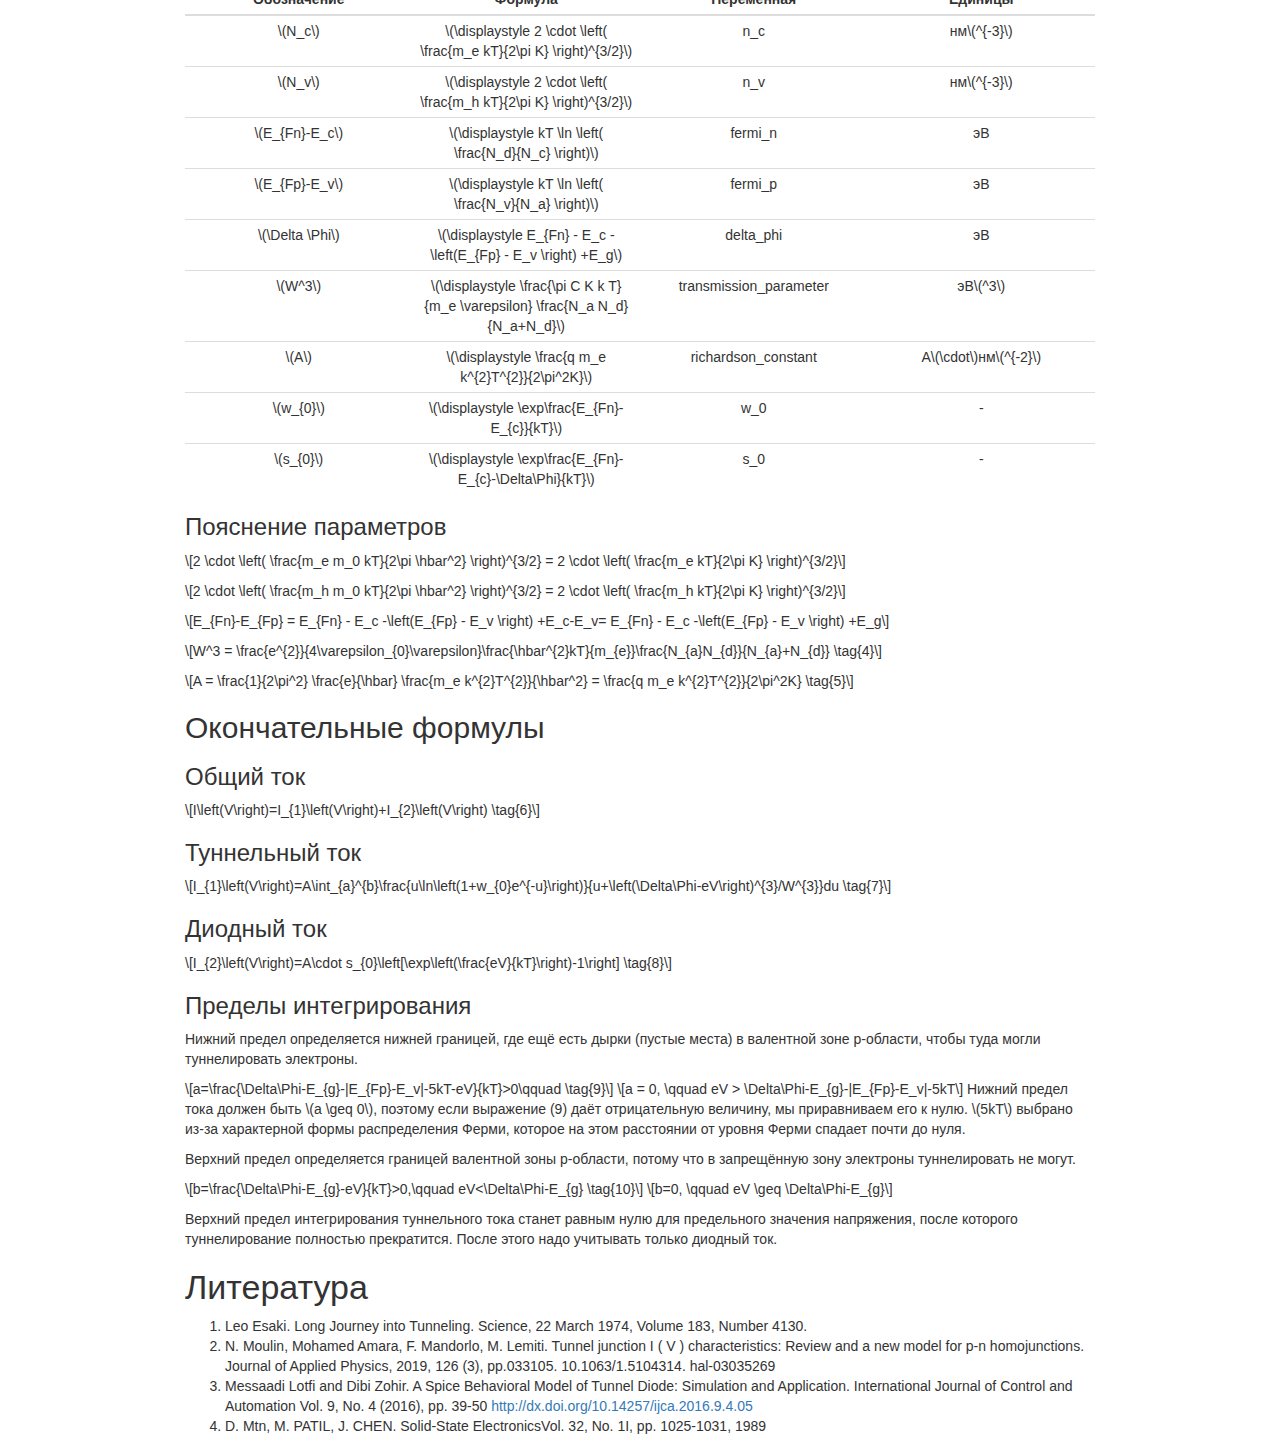
==== commit bc11c21f: "Обновление формул, программы, доп. статьи" ====
--- a/tunnel_diode/tunnel_diode_2024.html
+++ b/tunnel_diode/tunnel_diode_2024.html
@@ -698,7 +698,7 @@
 </div>
 <div id="туннельный-ток" class="section level3">
 <h3>Туннельный ток</h3>
-<p><span class="math display">\[I_{1}\left(V\right)=A\int_{0}^{b}\frac{u\ln\left(1+w_{0}e^{-u}\right)}{u+\left(\Delta\Phi-eV\right)^{3}/W^{3}}du
+<p><span class="math display">\[I_{1}\left(V\right)=A\int_{a}^{b}\frac{u\ln\left(1+w_{0}e^{-u}\right)}{u+\left(\Delta\Phi-eV\right)^{3}/W^{3}}du
 \tag{7}\]</span></p>
 </div>
 <div id="диодный-ток" class="section level3">
@@ -706,23 +706,26 @@
 <p><span class="math display">\[I_{2}\left(V\right)=A\cdot
 s_{0}\left[\exp\left(\frac{eV}{kT}\right)-1\right] \tag{8}\]</span></p>
 </div>
-<div id="предел-интегрирования" class="section level3">
-<h3>Предел интегрирования</h3>
+<div id="пределы-интегрирования" class="section level3">
+<h3>Пределы интегрирования</h3>
+<p>Нижний предел определяется нижней границей, где ещё есть дырки
+(пустые места) в валентной зоне p-области, чтобы туда могли
+туннелировать электроны.</p>
+<p><span class="math display">\[a=\frac{\Delta\Phi-E_{g}-|E_{Fp}-E_v|-5kT-eV}{kT}&gt;0\qquad
+\tag{9}\]</span> <span class="math display">\[a = 0, \qquad eV &gt;
+\Delta\Phi-E_{g}-|E_{Fp}-E_v|-5kT\]</span> Нижний предел тока должен
+быть <span class="math inline">\(a \geq 0\)</span>, поэтому если
+выражение (9) даёт отрицательную величину, мы приравниваем его к нулю.
+<span class="math inline">\(5kT\)</span> выбрано из-за характерной формы
+распределения Ферми, которое на этом расстоянии от уровня Ферми спадает
+почти до нуля.</p>
+<p>Верхний предел определяется границей валентной зоны p-области, потому
+что в запрещённую зону электроны туннелировать не могут.</p>
+<p><span class="math display">\[b=\frac{\Delta\Phi-E_{g}-eV}{kT}&gt;0,\qquad
+eV&lt;\Delta\Phi-E_{g} \tag{10}\]</span> <span class="math display">\[b=0, \qquad eV \geq \Delta\Phi-E_{g}\]</span></p>
 <p>Верхний предел интегрирования туннельного тока станет равным нулю для
 предельного значения напряжения, после которого туннелирование полностью
 прекратится. После этого надо учитывать только диодный ток.</p>
-<p><span class="math display">\[b=\frac{\Delta\Phi-E_{g}-eV}{kT}&gt;0,\qquad
-eV&lt;\Delta\Phi-E_{g} \tag{9}\]</span></p>
-<p>Для численного интегрирования удобнее заменить переменную следующим
-образом:</p>
-<p><span class="math display">\[u = b r\]</span></p>
-<p>Тогда верхний предел интегрирования станет равен 1, и интеграл пример
-вид:</p>
-<p><span class="math display">\[I_{1}\left(V\right)=A b^2
-\int_{0}^{1}\frac{r\ln\left(1+w_{0}e^{-br}\right)}{br+\left(\Delta\Phi-eV\right)^{3}/W^{3}}dr
-\tag{10}\]</span></p>
-<p>Теперь можно использовать методы численного интегрирования, к примеру
-квадратуры Гаусса-Лежандра или квадратуры Гаусса-Кронрода.</p>
 </div>
 </div>
 </div>
